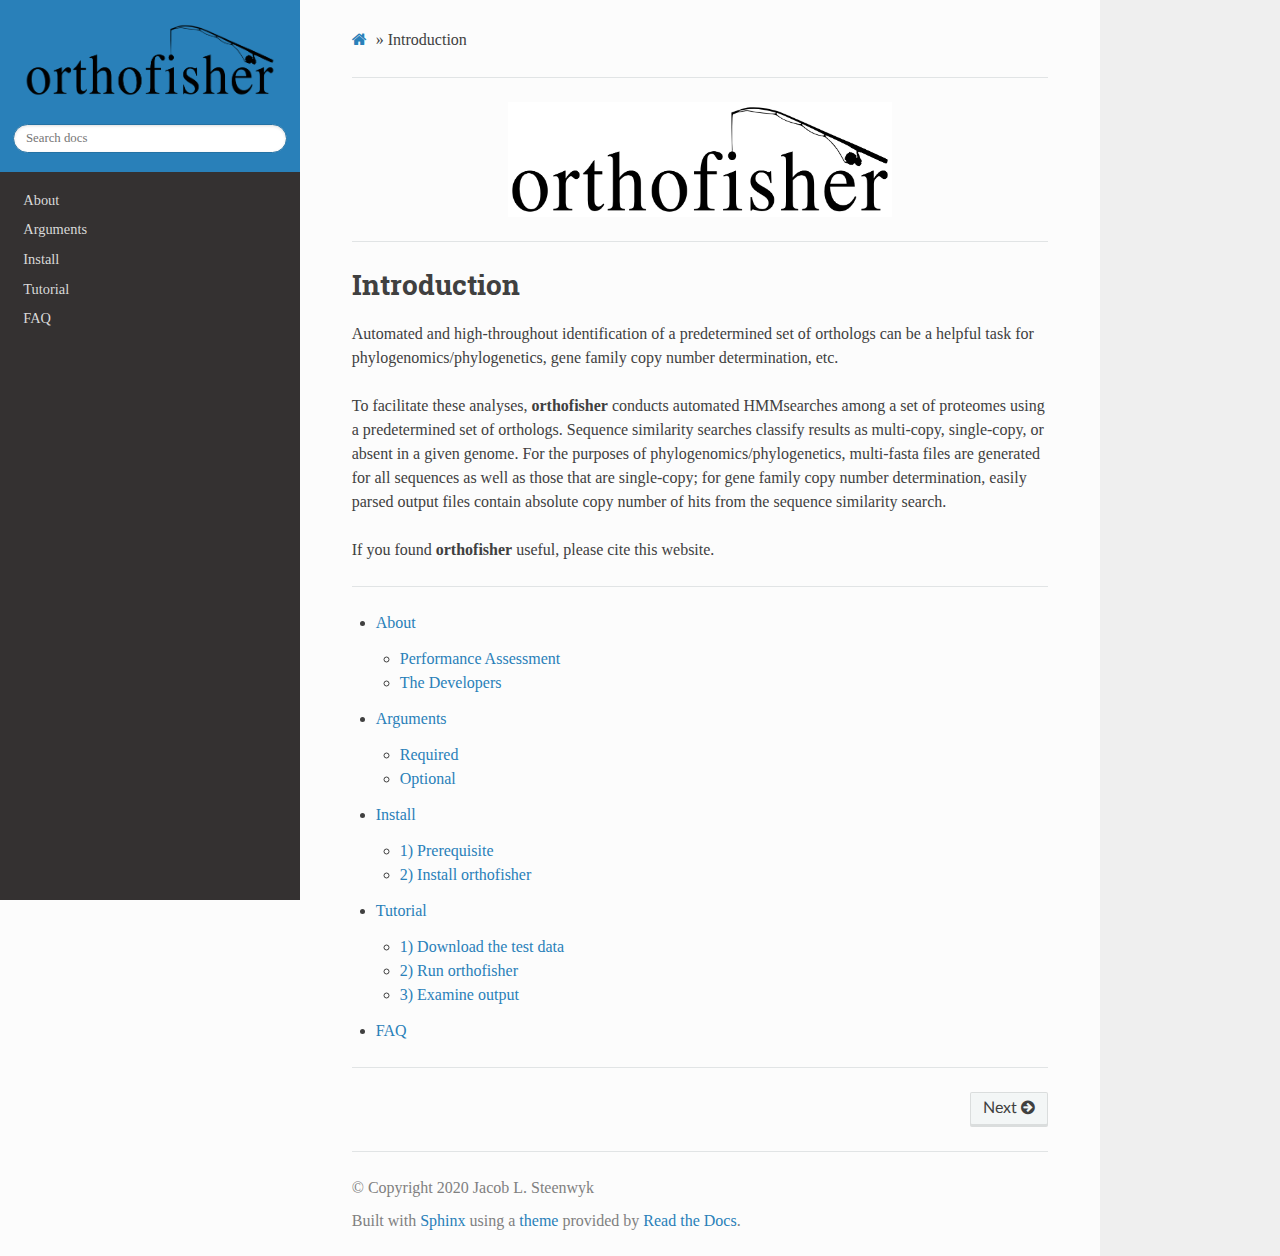
==== index.html @ 7e0d5038 "Deploying to gh-pages from  @ cb973c081938c40b922a982c9ec63180af98da94 🚀" ====
<!DOCTYPE html>
<html class="writer-html5" lang="en" >
<head>
  <meta charset="utf-8">
  
  <meta name="viewport" content="width=device-width, initial-scale=1.0">
  
  <title>Introduction &mdash; orthofisher  documentation</title>
  

  
  <link rel="stylesheet" href="_static/css/theme.css" type="text/css" />
  <link rel="stylesheet" href="_static/pygments.css" type="text/css" />
  <link rel="stylesheet" href="_static/custom.css" type="text/css" />

  
  
    <link rel="shortcut icon" href="_static/flavicon.png"/>
  
  
  

  
  <!--[if lt IE 9]>
    <script src="_static/js/html5shiv.min.js"></script>
  <![endif]-->
  
    
      <script type="text/javascript" id="documentation_options" data-url_root="./" src="_static/documentation_options.js"></script>
        <script src="_static/jquery.js"></script>
        <script src="_static/underscore.js"></script>
        <script src="_static/doctools.js"></script>
        <script src="_static/language_data.js"></script>
    
    <script type="text/javascript" src="_static/js/theme.js"></script>

    
    <link rel="index" title="Index" href="genindex.html" />
    <link rel="search" title="Search" href="search.html" />
    <link rel="next" title="About" href="about/index.html" /> 
</head>

<body class="wy-body-for-nav">

   
  <div class="wy-grid-for-nav">
    
    <nav data-toggle="wy-nav-shift" class="wy-nav-side">
      <div class="wy-side-scroll">
        <div class="wy-side-nav-search" >
          

          
            <a href="#">
          

          
            
            <img src="_static/orthofisher.png" class="logo" alt="Logo"/>
          
          </a>

          
            
            
          

          
<div role="search">
  <form id="rtd-search-form" class="wy-form" action="search.html" method="get">
    <input type="text" name="q" placeholder="Search docs" />
    <input type="hidden" name="check_keywords" value="yes" />
    <input type="hidden" name="area" value="default" />
  </form>
</div>

          
        </div>

        
        <div class="wy-menu wy-menu-vertical" data-spy="affix" role="navigation" aria-label="main navigation">
          
            
            
              
            
            
              <ul>
<li class="toctree-l1"><a class="reference internal" href="about/index.html">About</a></li>
<li class="toctree-l1"><a class="reference internal" href="arguments/index.html">Arguments</a></li>
<li class="toctree-l1"><a class="reference internal" href="install/index.html">Install</a></li>
<li class="toctree-l1"><a class="reference internal" href="tutorial/index.html">Tutorial</a></li>
<li class="toctree-l1"><a class="reference internal" href="faq/index.html">FAQ</a></li>
</ul>

            
          
        </div>
        
      </div>
    </nav>

    <section data-toggle="wy-nav-shift" class="wy-nav-content-wrap">

      
      <nav class="wy-nav-top" aria-label="top navigation">
        
          <i data-toggle="wy-nav-top" class="fa fa-bars"></i>
          <a href="#">orthofisher</a>
        
      </nav>


      <div class="wy-nav-content">
        
        <div class="rst-content">
        
          















<div role="navigation" aria-label="breadcrumbs navigation">

  <ul class="wy-breadcrumbs">
    
      <li><a href="#" class="icon icon-home"></a> &raquo;</li>
        
      <li>Introduction</li>
    
    
      <li class="wy-breadcrumbs-aside">
        
            
        
      </li>
    
  </ul>

  
  <hr/>
</div>
          <div role="main" class="document" itemscope="itemscope" itemtype="http://schema.org/Article">
           <div itemprop="articleBody">
            
  <a class="reference external image-reference" href="https://jlsteenwyk.com/orthofisher"><img alt="_images/orthofisher.jpg" class="align-center" src="_images/orthofisher.jpg" style="width: 55%;" /></a>
<hr class="docutils" />
<div class="section" id="introduction">
<h1>Introduction<a class="headerlink" href="#introduction" title="Permalink to this headline">¶</a></h1>
<p>Automated and high-throughout identification of a predetermined set of orthologs can be a helpful task
for phylogenomics/phylogenetics, gene family copy number determination, etc.</p>
<p>To facilitate these analyses, <strong>orthofisher</strong> conducts automated HMMsearches among a set of proteomes using
a predetermined set of orthologs. Sequence similarity searches classify results as multi-copy, single-copy,
or absent in a given genome. For the purposes of phylogenomics/phylogenetics, multi-fasta files are generated
for all sequences as well as those that are single-copy; for gene family copy number determination, easily
parsed output files contain absolute copy number of hits from the sequence similarity search.</p>
<p>If you found <strong>orthofisher</strong> useful, please cite this website.</p>
<hr class="docutils" />
<div class="toctree-wrapper compound">
<ul>
<li class="toctree-l1"><a class="reference internal" href="about/index.html">About</a><ul>
<li class="toctree-l2"><a class="reference internal" href="about/index.html#performance-assessment">Performance Assessment</a></li>
<li class="toctree-l2"><a class="reference internal" href="about/index.html#the-developers">The Developers</a></li>
</ul>
</li>
<li class="toctree-l1"><a class="reference internal" href="arguments/index.html">Arguments</a><ul>
<li class="toctree-l2"><a class="reference internal" href="arguments/index.html#required">Required</a></li>
<li class="toctree-l2"><a class="reference internal" href="arguments/index.html#optional">Optional</a></li>
</ul>
</li>
<li class="toctree-l1"><a class="reference internal" href="install/index.html">Install</a><ul>
<li class="toctree-l2"><a class="reference internal" href="install/index.html#prerequisite">1) Prerequisite</a></li>
<li class="toctree-l2"><a class="reference internal" href="install/index.html#install-orthofisher">2) Install orthofisher</a></li>
</ul>
</li>
<li class="toctree-l1"><a class="reference internal" href="tutorial/index.html">Tutorial</a><ul>
<li class="toctree-l2"><a class="reference internal" href="tutorial/index.html#download-the-test-data">1) Download the test data</a></li>
<li class="toctree-l2"><a class="reference internal" href="tutorial/index.html#run-orthofisher">2) Run orthofisher</a></li>
<li class="toctree-l2"><a class="reference internal" href="tutorial/index.html#examine-output">3) Examine output</a></li>
</ul>
</li>
<li class="toctree-l1"><a class="reference internal" href="faq/index.html">FAQ</a></li>
</ul>
</div>
<hr class="docutils" />
</div>


           </div>
           
          </div>
          <footer>
  
    <div class="rst-footer-buttons" role="navigation" aria-label="footer navigation">
      
        <a href="about/index.html" class="btn btn-neutral float-right" title="About" accesskey="n" rel="next">Next <span class="fa fa-arrow-circle-right"></span></a>
      
      
    </div>
  

  <hr/>

  <div role="contentinfo">
    <p>
        
        &copy; Copyright 2020 Jacob L. Steenwyk

    </p>
  </div>
    
    
    
    Built with <a href="http://sphinx-doc.org/">Sphinx</a> using a
    
    <a href="https://github.com/rtfd/sphinx_rtd_theme">theme</a>
    
    provided by <a href="https://readthedocs.org">Read the Docs</a>. 

</footer>

        </div>
      </div>

    </section>

  </div>
  

  <script type="text/javascript">
      jQuery(function () {
          SphinxRtdTheme.Navigation.enable(true);
      });
  </script>

  
  
    
    <!-- Theme Analytics -->
    <script>
    (function(i,s,o,g,r,a,m){i['GoogleAnalyticsObject']=r;i[r]=i[r]||function(){
      (i[r].q=i[r].q||[]).push(arguments)},i[r].l=1*new Date();a=s.createElement(o),
      m=s.getElementsByTagName(o)[0];a.async=1;a.src=g;m.parentNode.insertBefore(a,m)
    })(window,document,'script','https://www.google-analytics.com/analytics.js','ga');

    ga('create', 'NA', 'auto');
    ga('send', 'pageview');
    </script>

    
   

</body>
</html>
---- _static/css/theme.css ----
html{box-sizing:border-box}*,:after,:before{box-sizing:inherit}article,aside,details,figcaption,figure,footer,header,hgroup,nav,section{display:block}audio,canvas,video{display:inline-block;*display:inline;*zoom:1}[hidden],audio:not([controls]){display:none}*{-webkit-box-sizing:border-box;-moz-box-sizing:border-box;box-sizing:border-box}html{font-size:100%;-webkit-text-size-adjust:100%;-ms-text-size-adjust:100%}body{margin:0}a:active,a:hover{outline:0}abbr[title]{border-bottom:1px dotted}b,strong{font-weight:700}blockquote{margin:0}dfn{font-style:italic}ins{background:#ff9;text-decoration:none}ins,mark{color:#000}mark{background:#ff0;font-style:italic;font-weight:700}.rst-content code,.rst-content tt,code,kbd,pre,samp{font-family:monospace,serif;_font-family:courier new,monospace;font-size:1em}pre{white-space:pre}q{quotes:none}q:after,q:before{content:"";content:none}small{font-size:85%}sub,sup{font-size:75%;line-height:0;position:relative;vertical-align:baseline}sup{top:-.5em}sub{bottom:-.25em}dl,ol,ul{margin:0;padding:0;list-style:none;list-style-image:none}li{list-style:none}dd{margin:0}img{border:0;-ms-interpolation-mode:bicubic;vertical-align:middle;max-width:100%}svg:not(:root){overflow:hidden}figure,form{margin:0}label{cursor:pointer}button,input,select,textarea{font-size:100%;margin:0;vertical-align:baseline;*vertical-align:middle}button,input{line-height:normal}button,input[type=button],input[type=reset],input[type=submit]{cursor:pointer;-webkit-appearance:button;*overflow:visible}button[disabled],input[disabled]{cursor:default}input[type=search]{-webkit-appearance:textfield;-moz-box-sizing:content-box;-webkit-box-sizing:content-box;box-sizing:content-box}textarea{resize:vertical}table{border-collapse:collapse;border-spacing:0}td{vertical-align:top}.chromeframe{margin:.2em 0;background:#ccc;color:#000;padding:.2em 0}.ir{display:block;border:0;text-indent:-999em;overflow:hidden;background-color:transparent;background-repeat:no-repeat;text-align:left;direction:ltr;*line-height:0}.ir br{display:none}.hidden{display:none!important;visibility:hidden}.visuallyhidden{border:0;clip:rect(0 0 0 0);height:1px;margin:-1px;overflow:hidden;padding:0;position:absolute;width:1px}.visuallyhidden.focusable:active,.visuallyhidden.focusable:focus{clip:auto;height:auto;margin:0;overflow:visible;position:static;width:auto}.invisible{visibility:hidden}.relative{position:relative}big,small{font-size:100%}@media print{body,html,section{background:none!important}*{box-shadow:none!important;text-shadow:none!important;filter:none!important;-ms-filter:none!important}a,a:visited{text-decoration:underline}.ir a:after,a[href^="#"]:after,a[href^="javascript:"]:after{content:""}blockquote,pre{page-break-inside:avoid}thead{display:table-header-group}img,tr{page-break-inside:avoid}img{max-width:100%!important}@page{margin:.5cm}.rst-content .toctree-wrapper>p.caption,h2,h3,p{orphans:3;widows:3}.rst-content .toctree-wrapper>p.caption,h2,h3{page-break-after:avoid}}.btn,.fa:before,.icon:before,.rst-content .admonition,.rst-content .admonition-title:before,.rst-content .admonition-todo,.rst-content .attention,.rst-content .caution,.rst-content .code-block-caption .headerlink:before,.rst-content .danger,.rst-content .error,.rst-content .hint,.rst-content .important,.rst-content .note,.rst-content .seealso,.rst-content .tip,.rst-content .warning,.rst-content code.download span:first-child:before,.rst-content dl dt .headerlink:before,.rst-content h1 .headerlink:before,.rst-content h2 .headerlink:before,.rst-content h3 .headerlink:before,.rst-content h4 .headerlink:before,.rst-content h5 .headerlink:before,.rst-content h6 .headerlink:before,.rst-content p.caption .headerlink:before,.rst-content table>caption .headerlink:before,.rst-content tt.download span:first-child:before,.wy-alert,.wy-dropdown .caret:before,.wy-inline-validate.wy-inline-validate-danger .wy-input-context:before,.wy-inline-validate.wy-inline-validate-info .wy-input-context:before,.wy-inline-validate.wy-inline-validate-success .wy-input-context:before,.wy-inline-validate.wy-inline-validate-warning .wy-input-context:before,.wy-menu-vertical li.current>a,.wy-menu-vertical li.current>a span.toctree-expand:before,.wy-menu-vertical li.on a,.wy-menu-vertical li.on a span.toctree-expand:before,.wy-menu-vertical li span.toctree-expand:before,.wy-nav-top a,.wy-side-nav-search .wy-dropdown>a,.wy-side-nav-search>a,input[type=color],input[type=date],input[type=datetime-local],input[type=datetime],input[type=email],input[type=month],input[type=number],input[type=password],input[type=search],input[type=tel],input[type=text],input[type=time],input[type=url],input[type=week],select,textarea{-webkit-font-smoothing:antialiased}.clearfix{*zoom:1}.clearfix:after,.clearfix:before{display:table;content:""}.clearfix:after{clear:both}/*!
 *  Font Awesome 4.7.0 by @davegandy - http://fontawesome.io - @fontawesome
 *  License - http://fontawesome.io/license (Font: SIL OFL 1.1, CSS: MIT License)
 */@font-face{font-family:FontAwesome;src:url(fonts/fontawesome-webfont.eot?674f50d287a8c48dc19ba404d20fe713);src:url(fonts/fontawesome-webfont.eot?674f50d287a8c48dc19ba404d20fe713?#iefix&v=4.7.0) format("embedded-opentype"),url(fonts/fontawesome-webfont.woff2?af7ae505a9eed503f8b8e6982036873e) format("woff2"),url(fonts/fontawesome-webfont.woff?fee66e712a8a08eef5805a46892932ad) format("woff"),url(fonts/fontawesome-webfont.ttf?b06871f281fee6b241d60582ae9369b9) format("truetype"),url(fonts/fontawesome-webfont.svg?912ec66d7572ff821749319396470bde#fontawesomeregular) format("svg");font-weight:400;font-style:normal}.fa,.icon,.rst-content .admonition-title,.rst-content .code-block-caption .headerlink,.rst-content code.download span:first-child,.rst-content dl dt .headerlink,.rst-content h1 .headerlink,.rst-content h2 .headerlink,.rst-content h3 .headerlink,.rst-content h4 .headerlink,.rst-content h5 .headerlink,.rst-content h6 .headerlink,.rst-content p.caption .headerlink,.rst-content table>caption .headerlink,.rst-content tt.download span:first-child,.wy-menu-vertical li.current>a span.toctree-expand,.wy-menu-vertical li.on a span.toctree-expand,.wy-menu-vertical li span.toctree-expand{display:inline-block;font:normal normal normal 14px/1 FontAwesome;font-size:inherit;text-rendering:auto;-webkit-font-smoothing:antialiased;-moz-osx-font-smoothing:grayscale}.fa-lg{font-size:1.33333em;line-height:.75em;vertical-align:-15%}.fa-2x{font-size:2em}.fa-3x{font-size:3em}.fa-4x{font-size:4em}.fa-5x{font-size:5em}.fa-fw{width:1.28571em;text-align:center}.fa-ul{padding-left:0;margin-left:2.14286em;list-style-type:none}.fa-ul>li{position:relative}.fa-li{position:absolute;left:-2.14286em;width:2.14286em;top:.14286em;text-align:center}.fa-li.fa-lg{left:-1.85714em}.fa-border{padding:.2em .25em .15em;border:.08em solid #eee;border-radius:.1em}.fa-pull-left{float:left}.fa-pull-right{float:right}.fa-pull-left.icon,.fa.fa-pull-left,.rst-content .code-block-caption .fa-pull-left.headerlink,.rst-content .fa-pull-left.admonition-title,.rst-content code.download span.fa-pull-left:first-child,.rst-content dl dt .fa-pull-left.headerlink,.rst-content h1 .fa-pull-left.headerlink,.rst-content h2 .fa-pull-left.headerlink,.rst-content h3 .fa-pull-left.headerlink,.rst-content h4 .fa-pull-left.headerlink,.rst-content h5 .fa-pull-left.headerlink,.rst-content h6 .fa-pull-left.headerlink,.rst-content p.caption .fa-pull-left.headerlink,.rst-content table>caption .fa-pull-left.headerlink,.rst-content tt.download span.fa-pull-left:first-child,.wy-menu-vertical li.current>a span.fa-pull-left.toctree-expand,.wy-menu-vertical li.on a span.fa-pull-left.toctree-expand,.wy-menu-vertical li span.fa-pull-left.toctree-expand{margin-right:.3em}.fa-pull-right.icon,.fa.fa-pull-right,.rst-content .code-block-caption .fa-pull-right.headerlink,.rst-content .fa-pull-right.admonition-title,.rst-content code.download span.fa-pull-right:first-child,.rst-content dl dt .fa-pull-right.headerlink,.rst-content h1 .fa-pull-right.headerlink,.rst-content h2 .fa-pull-right.headerlink,.rst-content h3 .fa-pull-right.headerlink,.rst-content h4 .fa-pull-right.headerlink,.rst-content h5 .fa-pull-right.headerlink,.rst-content h6 .fa-pull-right.headerlink,.rst-content p.caption .fa-pull-right.headerlink,.rst-content table>caption .fa-pull-right.headerlink,.rst-content tt.download span.fa-pull-right:first-child,.wy-menu-vertical li.current>a span.fa-pull-right.toctree-expand,.wy-menu-vertical li.on a span.fa-pull-right.toctree-expand,.wy-menu-vertical li span.fa-pull-right.toctree-expand{margin-left:.3em}.pull-right{float:right}.pull-left{float:left}.fa.pull-left,.pull-left.icon,.rst-content .code-block-caption .pull-left.headerlink,.rst-content .pull-left.admonition-title,.rst-content code.download span.pull-left:first-child,.rst-content dl dt .pull-left.headerlink,.rst-content h1 .pull-left.headerlink,.rst-content h2 .pull-left.headerlink,.rst-content h3 .pull-left.headerlink,.rst-content h4 .pull-left.headerlink,.rst-content h5 .pull-left.headerlink,.rst-content h6 .pull-left.headerlink,.rst-content p.caption .pull-left.headerlink,.rst-content table>caption .pull-left.headerlink,.rst-content tt.download span.pull-left:first-child,.wy-menu-vertical li.current>a span.pull-left.toctree-expand,.wy-menu-vertical li.on a span.pull-left.toctree-expand,.wy-menu-vertical li span.pull-left.toctree-expand{margin-right:.3em}.fa.pull-right,.pull-right.icon,.rst-content .code-block-caption .pull-right.headerlink,.rst-content .pull-right.admonition-title,.rst-content code.download span.pull-right:first-child,.rst-content dl dt .pull-right.headerlink,.rst-content h1 .pull-right.headerlink,.rst-content h2 .pull-right.headerlink,.rst-content h3 .pull-right.headerlink,.rst-content h4 .pull-right.headerlink,.rst-content h5 .pull-right.headerlink,.rst-content h6 .pull-right.headerlink,.rst-content p.caption .pull-right.headerlink,.rst-content table>caption .pull-right.headerlink,.rst-content tt.download span.pull-right:first-child,.wy-menu-vertical li.current>a span.pull-right.toctree-expand,.wy-menu-vertical li.on a span.pull-right.toctree-expand,.wy-menu-vertical li span.pull-right.toctree-expand{margin-left:.3em}.fa-spin{-webkit-animation:fa-spin 2s linear infinite;animation:fa-spin 2s linear infinite}.fa-pulse{-webkit-animation:fa-spin 1s steps(8) infinite;animation:fa-spin 1s steps(8) infinite}@-webkit-keyframes fa-spin{0%{-webkit-transform:rotate(0deg);transform:rotate(0deg)}to{-webkit-transform:rotate(359deg);transform:rotate(359deg)}}@keyframes fa-spin{0%{-webkit-transform:rotate(0deg);transform:rotate(0deg)}to{-webkit-transform:rotate(359deg);transform:rotate(359deg)}}.fa-rotate-90{-ms-filter:"progid:DXImageTransform.Microsoft.BasicImage(rotation=1)";-webkit-transform:rotate(90deg);-ms-transform:rotate(90deg);transform:rotate(90deg)}.fa-rotate-180{-ms-filter:"progid:DXImageTransform.Microsoft.BasicImage(rotation=2)";-webkit-transform:rotate(180deg);-ms-transform:rotate(180deg);transform:rotate(180deg)}.fa-rotate-270{-ms-filter:"progid:DXImageTransform.Microsoft.BasicImage(rotation=3)";-webkit-transform:rotate(270deg);-ms-transform:rotate(270deg);transform:rotate(270deg)}.fa-flip-horizontal{-ms-filter:"progid:DXImageTransform.Microsoft.BasicImage(rotation=0, mirror=1)";-webkit-transform:scaleX(-1);-ms-transform:scaleX(-1);transform:scaleX(-1)}.fa-flip-vertical{-ms-filter:"progid:DXImageTransform.Microsoft.BasicImage(rotation=2, mirror=1)";-webkit-transform:scaleY(-1);-ms-transform:scaleY(-1);transform:scaleY(-1)}:root .fa-flip-horizontal,:root .fa-flip-vertical,:root .fa-rotate-90,:root .fa-rotate-180,:root .fa-rotate-270{filter:none}.fa-stack{position:relative;display:inline-block;width:2em;height:2em;line-height:2em;vertical-align:middle}.fa-stack-1x,.fa-stack-2x{position:absolute;left:0;width:100%;text-align:center}.fa-stack-1x{line-height:inherit}.fa-stack-2x{font-size:2em}.fa-inverse{color:#fff}.fa-glass:before{content:""}.fa-music:before{content:""}.fa-search:before,.icon-search:before{content:""}.fa-envelope-o:before{content:""}.fa-heart:before{content:""}.fa-star:before{content:""}.fa-star-o:before{content:""}.fa-user:before{content:""}.fa-film:before{content:""}.fa-th-large:before{content:""}.fa-th:before{content:""}.fa-th-list:before{content:""}.fa-check:before{content:""}.fa-close:before,.fa-remove:before,.fa-times:before{content:""}.fa-search-plus:before{content:""}.fa-search-minus:before{content:""}.fa-power-off:before{content:""}.fa-signal:before{content:""}.fa-cog:before,.fa-gear:before{content:""}.fa-trash-o:before{content:""}.fa-home:before,.icon-home:before{content:""}.fa-file-o:before{content:""}.fa-clock-o:before{content:""}.fa-road:before{content:""}.fa-download:before,.rst-content code.download span:first-child:before,.rst-content tt.download span:first-child:before{content:""}.fa-arrow-circle-o-down:before{content:""}.fa-arrow-circle-o-up:before{content:""}.fa-inbox:before{content:""}.fa-play-circle-o:before{content:""}.fa-repeat:before,.fa-rotate-right:before{content:""}.fa-refresh:before{content:""}.fa-list-alt:before{content:""}.fa-lock:before{content:""}.fa-flag:before{content:""}.fa-headphones:before{content:""}.fa-volume-off:before{content:""}.fa-volume-down:before{content:""}.fa-volume-up:before{content:""}.fa-qrcode:before{content:""}.fa-barcode:before{content:""}.fa-tag:before{content:""}.fa-tags:before{content:""}.fa-book:before,.icon-book:before{content:""}.fa-bookmark:before{content:""}.fa-print:before{content:""}.fa-camera:before{content:""}.fa-font:before{content:""}.fa-bold:before{content:""}.fa-italic:before{content:""}.fa-text-height:before{content:""}.fa-text-width:before{content:""}.fa-align-left:before{content:""}.fa-align-center:before{content:""}.fa-align-right:before{content:""}.fa-align-justify:before{content:""}.fa-list:before{content:""}.fa-dedent:before,.fa-outdent:before{content:""}.fa-indent:before{content:""}.fa-video-camera:before{content:""}.fa-image:before,.fa-photo:before,.fa-picture-o:before{content:""}.fa-pencil:before{content:""}.fa-map-marker:before{content:""}.fa-adjust:before{content:""}.fa-tint:before{content:""}.fa-edit:before,.fa-pencil-square-o:before{content:""}.fa-share-square-o:before{content:""}.fa-check-square-o:before{content:""}.fa-arrows:before{content:""}.fa-step-backward:before{content:""}.fa-fast-backward:before{content:""}.fa-backward:before{content:""}.fa-play:before{content:""}.fa-pause:before{content:""}.fa-stop:before{content:""}.fa-forward:before{content:""}.fa-fast-forward:before{content:""}.fa-step-forward:before{content:""}.fa-eject:before{content:""}.fa-chevron-left:before{content:""}.fa-chevron-right:before{content:""}.fa-plus-circle:before{content:""}.fa-minus-circle:before{content:""}.fa-times-circle:before,.wy-inline-validate.wy-inline-validate-danger .wy-input-context:before{content:""}.fa-check-circle:before,.wy-inline-validate.wy-inline-validate-success .wy-input-context:before{content:""}.fa-question-circle:before{content:""}.fa-info-circle:before{content:""}.fa-crosshairs:before{content:""}.fa-times-circle-o:before{content:""}.fa-check-circle-o:before{content:""}.fa-ban:before{content:""}.fa-arrow-left:before{content:""}.fa-arrow-right:before{content:""}.fa-arrow-up:before{content:""}.fa-arrow-down:before{content:""}.fa-mail-forward:before,.fa-share:before{content:""}.fa-expand:before{content:""}.fa-compress:before{content:""}.fa-plus:before{content:""}.fa-minus:before{content:""}.fa-asterisk:before{content:""}.fa-exclamation-circle:before,.rst-content .admonition-title:before,.wy-inline-validate.wy-inline-validate-info .wy-input-context:before,.wy-inline-validate.wy-inline-validate-warning .wy-input-context:before{content:""}.fa-gift:before{content:""}.fa-leaf:before{content:""}.fa-fire:before,.icon-fire:before{content:""}.fa-eye:before{content:""}.fa-eye-slash:before{content:""}.fa-exclamation-triangle:before,.fa-warning:before{content:""}.fa-plane:before{content:""}.fa-calendar:before{content:""}.fa-random:before{content:""}.fa-comment:before{content:""}.fa-magnet:before{content:""}.fa-chevron-up:before{content:""}.fa-chevron-down:before{content:""}.fa-retweet:before{content:""}.fa-shopping-cart:before{content:""}.fa-folder:before{content:""}.fa-folder-open:before{content:""}.fa-arrows-v:before{content:""}.fa-arrows-h:before{content:""}.fa-bar-chart-o:before,.fa-bar-chart:before{content:""}.fa-twitter-square:before{content:""}.fa-facebook-square:before{content:""}.fa-camera-retro:before{content:""}.fa-key:before{content:""}.fa-cogs:before,.fa-gears:before{content:""}.fa-comments:before{content:""}.fa-thumbs-o-up:before{content:""}.fa-thumbs-o-down:before{content:""}.fa-star-half:before{content:""}.fa-heart-o:before{content:""}.fa-sign-out:before{content:""}.fa-linkedin-square:before{content:""}.fa-thumb-tack:before{content:""}.fa-external-link:before{content:""}.fa-sign-in:before{content:""}.fa-trophy:before{content:""}.fa-github-square:before{content:""}.fa-upload:before{content:""}.fa-lemon-o:before{content:""}.fa-phone:before{content:""}.fa-square-o:before{content:""}.fa-bookmark-o:before{content:""}.fa-phone-square:before{content:""}.fa-twitter:before{content:""}.fa-facebook-f:before,.fa-facebook:before{content:""}.fa-github:before,.icon-github:before{content:""}.fa-unlock:before{content:""}.fa-credit-card:before{content:""}.fa-feed:before,.fa-rss:before{content:""}.fa-hdd-o:before{content:""}.fa-bullhorn:before{content:""}.fa-bell:before{content:""}.fa-certificate:before{content:""}.fa-hand-o-right:before{content:""}.fa-hand-o-left:before{content:""}.fa-hand-o-up:before{content:""}.fa-hand-o-down:before{content:""}.fa-arrow-circle-left:before,.icon-circle-arrow-left:before{content:""}.fa-arrow-circle-right:before,.icon-circle-arrow-right:before{content:""}.fa-arrow-circle-up:before{content:""}.fa-arrow-circle-down:before{content:""}.fa-globe:before{content:""}.fa-wrench:before{content:""}.fa-tasks:before{content:""}.fa-filter:before{content:""}.fa-briefcase:before{content:""}.fa-arrows-alt:before{content:""}.fa-group:before,.fa-users:before{content:""}.fa-chain:before,.fa-link:before,.icon-link:before{content:""}.fa-cloud:before{content:""}.fa-flask:before{content:""}.fa-cut:before,.fa-scissors:before{content:""}.fa-copy:before,.fa-files-o:before{content:""}.fa-paperclip:before{content:""}.fa-floppy-o:before,.fa-save:before{content:""}.fa-square:before{content:""}.fa-bars:before,.fa-navicon:before,.fa-reorder:before{content:""}.fa-list-ul:before{content:""}.fa-list-ol:before{content:""}.fa-strikethrough:before{content:""}.fa-underline:before{content:""}.fa-table:before{content:""}.fa-magic:before{content:""}.fa-truck:before{content:""}.fa-pinterest:before{content:""}.fa-pinterest-square:before{content:""}.fa-google-plus-square:before{content:""}.fa-google-plus:before{content:""}.fa-money:before{content:""}.fa-caret-down:before,.icon-caret-down:before,.wy-dropdown .caret:before{content:""}.fa-caret-up:before{content:""}.fa-caret-left:before{content:""}.fa-caret-right:before{content:""}.fa-columns:before{content:""}.fa-sort:before,.fa-unsorted:before{content:""}.fa-sort-desc:before,.fa-sort-down:before{content:""}.fa-sort-asc:before,.fa-sort-up:before{content:""}.fa-envelope:before{content:""}.fa-linkedin:before{content:""}.fa-rotate-left:before,.fa-undo:before{content:""}.fa-gavel:before,.fa-legal:before{content:""}.fa-dashboard:before,.fa-tachometer:before{content:""}.fa-comment-o:before{content:""}.fa-comments-o:before{content:""}.fa-bolt:before,.fa-flash:before{content:""}.fa-sitemap:before{content:""}.fa-umbrella:before{content:""}.fa-clipboard:before,.fa-paste:before{content:""}.fa-lightbulb-o:before{content:""}.fa-exchange:before{content:""}.fa-cloud-download:before{content:""}.fa-cloud-upload:before{content:""}.fa-user-md:before{content:""}.fa-stethoscope:before{content:""}.fa-suitcase:before{content:""}.fa-bell-o:before{content:""}.fa-coffee:before{content:""}.fa-cutlery:before{content:""}.fa-file-text-o:before{content:""}.fa-building-o:before{content:""}.fa-hospital-o:before{content:""}.fa-ambulance:before{content:""}.fa-medkit:before{content:""}.fa-fighter-jet:before{content:""}.fa-beer:before{content:""}.fa-h-square:before{content:""}.fa-plus-square:before{content:""}.fa-angle-double-left:before{content:""}.fa-angle-double-right:before{content:""}.fa-angle-double-up:before{content:""}.fa-angle-double-down:before{content:""}.fa-angle-left:before{content:""}.fa-angle-right:before{content:""}.fa-angle-up:before{content:""}.fa-angle-down:before{content:""}.fa-desktop:before{content:""}.fa-laptop:before{content:""}.fa-tablet:before{content:""}.fa-mobile-phone:before,.fa-mobile:before{content:""}.fa-circle-o:before{content:""}.fa-quote-left:before{content:""}.fa-quote-right:before{content:""}.fa-spinner:before{content:""}.fa-circle:before{content:""}.fa-mail-reply:before,.fa-reply:before{content:""}.fa-github-alt:before{content:""}.fa-folder-o:before{content:""}.fa-folder-open-o:before{content:""}.fa-smile-o:before{content:""}.fa-frown-o:before{content:""}.fa-meh-o:before{content:""}.fa-gamepad:before{content:""}.fa-keyboard-o:before{content:""}.fa-flag-o:before{content:""}.fa-flag-checkered:before{content:""}.fa-terminal:before{content:""}.fa-code:before{content:""}.fa-mail-reply-all:before,.fa-reply-all:before{content:""}.fa-star-half-empty:before,.fa-star-half-full:before,.fa-star-half-o:before{content:""}.fa-location-arrow:before{content:""}.fa-crop:before{content:""}.fa-code-fork:before{content:""}.fa-chain-broken:before,.fa-unlink:before{content:""}.fa-question:before{content:""}.fa-info:before{content:""}.fa-exclamation:before{content:""}.fa-superscript:before{content:""}.fa-subscript:before{content:""}.fa-eraser:before{content:""}.fa-puzzle-piece:before{content:""}.fa-microphone:before{content:""}.fa-microphone-slash:before{content:""}.fa-shield:before{content:""}.fa-calendar-o:before{content:""}.fa-fire-extinguisher:before{content:""}.fa-rocket:before{content:""}.fa-maxcdn:before{content:""}.fa-chevron-circle-left:before{content:""}.fa-chevron-circle-right:before{content:""}.fa-chevron-circle-up:before{content:""}.fa-chevron-circle-down:before{content:""}.fa-html5:before{content:""}.fa-css3:before{content:""}.fa-anchor:before{content:""}.fa-unlock-alt:before{content:""}.fa-bullseye:before{content:""}.fa-ellipsis-h:before{content:""}.fa-ellipsis-v:before{content:""}.fa-rss-square:before{content:""}.fa-play-circle:before{content:""}.fa-ticket:before{content:""}.fa-minus-square:before{content:""}.fa-minus-square-o:before,.wy-menu-vertical li.current>a span.toctree-expand:before,.wy-menu-vertical li.on a span.toctree-expand:before{content:""}.fa-level-up:before{content:""}.fa-level-down:before{content:""}.fa-check-square:before{content:""}.fa-pencil-square:before{content:""}.fa-external-link-square:before{content:""}.fa-share-square:before{content:""}.fa-compass:before{content:""}.fa-caret-square-o-down:before,.fa-toggle-down:before{content:""}.fa-caret-square-o-up:before,.fa-toggle-up:before{content:""}.fa-caret-square-o-right:before,.fa-toggle-right:before{content:""}.fa-eur:before,.fa-euro:before{content:""}.fa-gbp:before{content:""}.fa-dollar:before,.fa-usd:before{content:""}.fa-inr:before,.fa-rupee:before{content:""}.fa-cny:before,.fa-jpy:before,.fa-rmb:before,.fa-yen:before{content:""}.fa-rouble:before,.fa-rub:before,.fa-ruble:before{content:""}.fa-krw:before,.fa-won:before{content:""}.fa-bitcoin:before,.fa-btc:before{content:""}.fa-file:before{content:""}.fa-file-text:before{content:""}.fa-sort-alpha-asc:before{content:""}.fa-sort-alpha-desc:before{content:""}.fa-sort-amount-asc:before{content:""}.fa-sort-amount-desc:before{content:""}.fa-sort-numeric-asc:before{content:""}.fa-sort-numeric-desc:before{content:""}.fa-thumbs-up:before{content:""}.fa-thumbs-down:before{content:""}.fa-youtube-square:before{content:""}.fa-youtube:before{content:""}.fa-xing:before{content:""}.fa-xing-square:before{content:""}.fa-youtube-play:before{content:""}.fa-dropbox:before{content:""}.fa-stack-overflow:before{content:""}.fa-instagram:before{content:""}.fa-flickr:before{content:""}.fa-adn:before{content:""}.fa-bitbucket:before,.icon-bitbucket:before{content:""}.fa-bitbucket-square:before{content:""}.fa-tumblr:before{content:""}.fa-tumblr-square:before{content:""}.fa-long-arrow-down:before{content:""}.fa-long-arrow-up:before{content:""}.fa-long-arrow-left:before{content:""}.fa-long-arrow-right:before{content:""}.fa-apple:before{content:""}.fa-windows:before{content:""}.fa-android:before{content:""}.fa-linux:before{content:""}.fa-dribbble:before{content:""}.fa-skype:before{content:""}.fa-foursquare:before{content:""}.fa-trello:before{content:""}.fa-female:before{content:""}.fa-male:before{content:""}.fa-gittip:before,.fa-gratipay:before{content:""}.fa-sun-o:before{content:""}.fa-moon-o:before{content:""}.fa-archive:before{content:""}.fa-bug:before{content:""}.fa-vk:before{content:""}.fa-weibo:before{content:""}.fa-renren:before{content:""}.fa-pagelines:before{content:""}.fa-stack-exchange:before{content:""}.fa-arrow-circle-o-right:before{content:""}.fa-arrow-circle-o-left:before{content:""}.fa-caret-square-o-left:before,.fa-toggle-left:before{content:""}.fa-dot-circle-o:before{content:""}.fa-wheelchair:before{content:""}.fa-vimeo-square:before{content:""}.fa-try:before,.fa-turkish-lira:before{content:""}.fa-plus-square-o:before,.wy-menu-vertical li span.toctree-expand:before{content:""}.fa-space-shuttle:before{content:""}.fa-slack:before{content:""}.fa-envelope-square:before{content:""}.fa-wordpress:before{content:""}.fa-openid:before{content:""}.fa-bank:before,.fa-institution:before,.fa-university:before{content:""}.fa-graduation-cap:before,.fa-mortar-board:before{content:""}.fa-yahoo:before{content:""}.fa-google:before{content:""}.fa-reddit:before{content:""}.fa-reddit-square:before{content:""}.fa-stumbleupon-circle:before{content:""}.fa-stumbleupon:before{content:""}.fa-delicious:before{content:""}.fa-digg:before{content:""}.fa-pied-piper-pp:before{content:""}.fa-pied-piper-alt:before{content:""}.fa-drupal:before{content:""}.fa-joomla:before{content:""}.fa-language:before{content:""}.fa-fax:before{content:""}.fa-building:before{content:""}.fa-child:before{content:""}.fa-paw:before{content:""}.fa-spoon:before{content:""}.fa-cube:before{content:""}.fa-cubes:before{content:""}.fa-behance:before{content:""}.fa-behance-square:before{content:""}.fa-steam:before{content:""}.fa-steam-square:before{content:""}.fa-recycle:before{content:""}.fa-automobile:before,.fa-car:before{content:""}.fa-cab:before,.fa-taxi:before{content:""}.fa-tree:before{content:""}.fa-spotify:before{content:""}.fa-deviantart:before{content:""}.fa-soundcloud:before{content:""}.fa-database:before{content:""}.fa-file-pdf-o:before{content:""}.fa-file-word-o:before{content:""}.fa-file-excel-o:before{content:""}.fa-file-powerpoint-o:before{content:""}.fa-file-image-o:before,.fa-file-photo-o:before,.fa-file-picture-o:before{content:""}.fa-file-archive-o:before,.fa-file-zip-o:before{content:""}.fa-file-audio-o:before,.fa-file-sound-o:before{content:""}.fa-file-movie-o:before,.fa-file-video-o:before{content:""}.fa-file-code-o:before{content:""}.fa-vine:before{content:""}.fa-codepen:before{content:""}.fa-jsfiddle:before{content:""}.fa-life-bouy:before,.fa-life-buoy:before,.fa-life-ring:before,.fa-life-saver:before,.fa-support:before{content:""}.fa-circle-o-notch:before{content:""}.fa-ra:before,.fa-rebel:before,.fa-resistance:before{content:""}.fa-empire:before,.fa-ge:before{content:""}.fa-git-square:before{content:""}.fa-git:before{content:""}.fa-hacker-news:before,.fa-y-combinator-square:before,.fa-yc-square:before{content:""}.fa-tencent-weibo:before{content:""}.fa-qq:before{content:""}.fa-wechat:before,.fa-weixin:before{content:""}.fa-paper-plane:before,.fa-send:before{content:""}.fa-paper-plane-o:before,.fa-send-o:before{content:""}.fa-history:before{content:""}.fa-circle-thin:before{content:""}.fa-header:before{content:""}.fa-paragraph:before{content:""}.fa-sliders:before{content:""}.fa-share-alt:before{content:""}.fa-share-alt-square:before{content:""}.fa-bomb:before{content:""}.fa-futbol-o:before,.fa-soccer-ball-o:before{content:""}.fa-tty:before{content:""}.fa-binoculars:before{content:""}.fa-plug:before{content:""}.fa-slideshare:before{content:""}.fa-twitch:before{content:""}.fa-yelp:before{content:""}.fa-newspaper-o:before{content:""}.fa-wifi:before{content:""}.fa-calculator:before{content:""}.fa-paypal:before{content:""}.fa-google-wallet:before{content:""}.fa-cc-visa:before{content:""}.fa-cc-mastercard:before{content:""}.fa-cc-discover:before{content:""}.fa-cc-amex:before{content:""}.fa-cc-paypal:before{content:""}.fa-cc-stripe:before{content:""}.fa-bell-slash:before{content:""}.fa-bell-slash-o:before{content:""}.fa-trash:before{content:""}.fa-copyright:before{content:""}.fa-at:before{content:""}.fa-eyedropper:before{content:""}.fa-paint-brush:before{content:""}.fa-birthday-cake:before{content:""}.fa-area-chart:before{content:""}.fa-pie-chart:before{content:""}.fa-line-chart:before{content:""}.fa-lastfm:before{content:""}.fa-lastfm-square:before{content:""}.fa-toggle-off:before{content:""}.fa-toggle-on:before{content:""}.fa-bicycle:before{content:""}.fa-bus:before{content:""}.fa-ioxhost:before{content:""}.fa-angellist:before{content:""}.fa-cc:before{content:""}.fa-ils:before,.fa-shekel:before,.fa-sheqel:before{content:""}.fa-meanpath:before{content:""}.fa-buysellads:before{content:""}.fa-connectdevelop:before{content:""}.fa-dashcube:before{content:""}.fa-forumbee:before{content:""}.fa-leanpub:before{content:""}.fa-sellsy:before{content:""}.fa-shirtsinbulk:before{content:""}.fa-simplybuilt:before{content:""}.fa-skyatlas:before{content:""}.fa-cart-plus:before{content:""}.fa-cart-arrow-down:before{content:""}.fa-diamond:before{content:""}.fa-ship:before{content:""}.fa-user-secret:before{content:""}.fa-motorcycle:before{content:""}.fa-street-view:before{content:""}.fa-heartbeat:before{content:""}.fa-venus:before{content:""}.fa-mars:before{content:""}.fa-mercury:before{content:""}.fa-intersex:before,.fa-transgender:before{content:""}.fa-transgender-alt:before{content:""}.fa-venus-double:before{content:""}.fa-mars-double:before{content:""}.fa-venus-mars:before{content:""}.fa-mars-stroke:before{content:""}.fa-mars-stroke-v:before{content:""}.fa-mars-stroke-h:before{content:""}.fa-neuter:before{content:""}.fa-genderless:before{content:""}.fa-facebook-official:before{content:""}.fa-pinterest-p:before{content:""}.fa-whatsapp:before{content:""}.fa-server:before{content:""}.fa-user-plus:before{content:""}.fa-user-times:before{content:""}.fa-bed:before,.fa-hotel:before{content:""}.fa-viacoin:before{content:""}.fa-train:before{content:""}.fa-subway:before{content:""}.fa-medium:before{content:""}.fa-y-combinator:before,.fa-yc:before{content:""}.fa-optin-monster:before{content:""}.fa-opencart:before{content:""}.fa-expeditedssl:before{content:""}.fa-battery-4:before,.fa-battery-full:before,.fa-battery:before{content:""}.fa-battery-3:before,.fa-battery-three-quarters:before{content:""}.fa-battery-2:before,.fa-battery-half:before{content:""}.fa-battery-1:before,.fa-battery-quarter:before{content:""}.fa-battery-0:before,.fa-battery-empty:before{content:""}.fa-mouse-pointer:before{content:""}.fa-i-cursor:before{content:""}.fa-object-group:before{content:""}.fa-object-ungroup:before{content:""}.fa-sticky-note:before{content:""}.fa-sticky-note-o:before{content:""}.fa-cc-jcb:before{content:""}.fa-cc-diners-club:before{content:""}.fa-clone:before{content:""}.fa-balance-scale:before{content:""}.fa-hourglass-o:before{content:""}.fa-hourglass-1:before,.fa-hourglass-start:before{content:""}.fa-hourglass-2:before,.fa-hourglass-half:before{content:""}.fa-hourglass-3:before,.fa-hourglass-end:before{content:""}.fa-hourglass:before{content:""}.fa-hand-grab-o:before,.fa-hand-rock-o:before{content:""}.fa-hand-paper-o:before,.fa-hand-stop-o:before{content:""}.fa-hand-scissors-o:before{content:""}.fa-hand-lizard-o:before{content:""}.fa-hand-spock-o:before{content:""}.fa-hand-pointer-o:before{content:""}.fa-hand-peace-o:before{content:""}.fa-trademark:before{content:""}.fa-registered:before{content:""}.fa-creative-commons:before{content:""}.fa-gg:before{content:""}.fa-gg-circle:before{content:""}.fa-tripadvisor:before{content:""}.fa-odnoklassniki:before{content:""}.fa-odnoklassniki-square:before{content:""}.fa-get-pocket:before{content:""}.fa-wikipedia-w:before{content:""}.fa-safari:before{content:""}.fa-chrome:before{content:""}.fa-firefox:before{content:""}.fa-opera:before{content:""}.fa-internet-explorer:before{content:""}.fa-television:before,.fa-tv:before{content:""}.fa-contao:before{content:""}.fa-500px:before{content:""}.fa-amazon:before{content:""}.fa-calendar-plus-o:before{content:""}.fa-calendar-minus-o:before{content:""}.fa-calendar-times-o:before{content:""}.fa-calendar-check-o:before{content:""}.fa-industry:before{content:""}.fa-map-pin:before{content:""}.fa-map-signs:before{content:""}.fa-map-o:before{content:""}.fa-map:before{content:""}.fa-commenting:before{content:""}.fa-commenting-o:before{content:""}.fa-houzz:before{content:""}.fa-vimeo:before{content:""}.fa-black-tie:before{content:""}.fa-fonticons:before{content:""}.fa-reddit-alien:before{content:""}.fa-edge:before{content:""}.fa-credit-card-alt:before{content:""}.fa-codiepie:before{content:""}.fa-modx:before{content:""}.fa-fort-awesome:before{content:""}.fa-usb:before{content:""}.fa-product-hunt:before{content:""}.fa-mixcloud:before{content:""}.fa-scribd:before{content:""}.fa-pause-circle:before{content:""}.fa-pause-circle-o:before{content:""}.fa-stop-circle:before{content:""}.fa-stop-circle-o:before{content:""}.fa-shopping-bag:before{content:""}.fa-shopping-basket:before{content:""}.fa-hashtag:before{content:""}.fa-bluetooth:before{content:""}.fa-bluetooth-b:before{content:""}.fa-percent:before{content:""}.fa-gitlab:before,.icon-gitlab:before{content:""}.fa-wpbeginner:before{content:""}.fa-wpforms:before{content:""}.fa-envira:before{content:""}.fa-universal-access:before{content:""}.fa-wheelchair-alt:before{content:""}.fa-question-circle-o:before{content:""}.fa-blind:before{content:""}.fa-audio-description:before{content:""}.fa-volume-control-phone:before{content:""}.fa-braille:before{content:""}.fa-assistive-listening-systems:before{content:""}.fa-american-sign-language-interpreting:before,.fa-asl-interpreting:before{content:""}.fa-deaf:before,.fa-deafness:before,.fa-hard-of-hearing:before{content:""}.fa-glide:before{content:""}.fa-glide-g:before{content:""}.fa-sign-language:before,.fa-signing:before{content:""}.fa-low-vision:before{content:""}.fa-viadeo:before{content:""}.fa-viadeo-square:before{content:""}.fa-snapchat:before{content:""}.fa-snapchat-ghost:before{content:""}.fa-snapchat-square:before{content:""}.fa-pied-piper:before{content:""}.fa-first-order:before{content:""}.fa-yoast:before{content:""}.fa-themeisle:before{content:""}.fa-google-plus-circle:before,.fa-google-plus-official:before{content:""}.fa-fa:before,.fa-font-awesome:before{content:""}.fa-handshake-o:before{content:""}.fa-envelope-open:before{content:""}.fa-envelope-open-o:before{content:""}.fa-linode:before{content:""}.fa-address-book:before{content:""}.fa-address-book-o:before{content:""}.fa-address-card:before,.fa-vcard:before{content:""}.fa-address-card-o:before,.fa-vcard-o:before{content:""}.fa-user-circle:before{content:""}.fa-user-circle-o:before{content:""}.fa-user-o:before{content:""}.fa-id-badge:before{content:""}.fa-drivers-license:before,.fa-id-card:before{content:""}.fa-drivers-license-o:before,.fa-id-card-o:before{content:""}.fa-quora:before{content:""}.fa-free-code-camp:before{content:""}.fa-telegram:before{content:""}.fa-thermometer-4:before,.fa-thermometer-full:before,.fa-thermometer:before{content:""}.fa-thermometer-3:before,.fa-thermometer-three-quarters:before{content:""}.fa-thermometer-2:before,.fa-thermometer-half:before{content:""}.fa-thermometer-1:before,.fa-thermometer-quarter:before{content:""}.fa-thermometer-0:before,.fa-thermometer-empty:before{content:""}.fa-shower:before{content:""}.fa-bath:before,.fa-bathtub:before,.fa-s15:before{content:""}.fa-podcast:before{content:""}.fa-window-maximize:before{content:""}.fa-window-minimize:before{content:""}.fa-window-restore:before{content:""}.fa-times-rectangle:before,.fa-window-close:before{content:""}.fa-times-rectangle-o:before,.fa-window-close-o:before{content:""}.fa-bandcamp:before{content:""}.fa-grav:before{content:""}.fa-etsy:before{content:""}.fa-imdb:before{content:""}.fa-ravelry:before{content:""}.fa-eercast:before{content:""}.fa-microchip:before{content:""}.fa-snowflake-o:before{content:""}.fa-superpowers:before{content:""}.fa-wpexplorer:before{content:""}.fa-meetup:before{content:""}.sr-only{position:absolute;width:1px;height:1px;padding:0;margin:-1px;overflow:hidden;clip:rect(0,0,0,0);border:0}.sr-only-focusable:active,.sr-only-focusable:focus{position:static;width:auto;height:auto;margin:0;overflow:visible;clip:auto}.fa,.icon,.rst-content .admonition-title,.rst-content .code-block-caption .headerlink,.rst-content code.download span:first-child,.rst-content dl dt .headerlink,.rst-content h1 .headerlink,.rst-content h2 .headerlink,.rst-content h3 .headerlink,.rst-content h4 .headerlink,.rst-content h5 .headerlink,.rst-content h6 .headerlink,.rst-content p.caption .headerlink,.rst-content table>caption .headerlink,.rst-content tt.download span:first-child,.wy-dropdown .caret,.wy-inline-validate.wy-inline-validate-danger .wy-input-context,.wy-inline-validate.wy-inline-validate-info .wy-input-context,.wy-inline-validate.wy-inline-validate-success .wy-input-context,.wy-inline-validate.wy-inline-validate-warning .wy-input-context,.wy-menu-vertical li.current>a span.toctree-expand,.wy-menu-vertical li.on a span.toctree-expand,.wy-menu-vertical li span.toctree-expand{font-family:inherit}.fa:before,.icon:before,.rst-content .admonition-title:before,.rst-content .code-block-caption .headerlink:before,.rst-content code.download span:first-child:before,.rst-content dl dt .headerlink:before,.rst-content h1 .headerlink:before,.rst-content h2 .headerlink:before,.rst-content h3 .headerlink:before,.rst-content h4 .headerlink:before,.rst-content h5 .headerlink:before,.rst-content h6 .headerlink:before,.rst-content p.caption .headerlink:before,.rst-content table>caption .headerlink:before,.rst-content tt.download span:first-child:before,.wy-dropdown .caret:before,.wy-inline-validate.wy-inline-validate-danger .wy-input-context:before,.wy-inline-validate.wy-inline-validate-info .wy-input-context:before,.wy-inline-validate.wy-inline-validate-success .wy-input-context:before,.wy-inline-validate.wy-inline-validate-warning .wy-input-context:before,.wy-menu-vertical li.current>a span.toctree-expand:before,.wy-menu-vertical li.on a span.toctree-expand:before,.wy-menu-vertical li span.toctree-expand:before{font-family:FontAwesome;display:inline-block;font-style:normal;font-weight:400;line-height:1;text-decoration:inherit}.rst-content .code-block-caption a .headerlink,.rst-content a .admonition-title,.rst-content code.download a span:first-child,.rst-content dl dt a .headerlink,.rst-content h1 a .headerlink,.rst-content h2 a .headerlink,.rst-content h3 a .headerlink,.rst-content h4 a .headerlink,.rst-content h5 a .headerlink,.rst-content h6 a .headerlink,.rst-content p.caption a .headerlink,.rst-content table>caption a .headerlink,.rst-content tt.download a span:first-child,.wy-menu-vertical li.current>a span.toctree-expand,.wy-menu-vertical li.on a span.toctree-expand,.wy-menu-vertical li a span.toctree-expand,a .fa,a .icon,a .rst-content .admonition-title,a .rst-content .code-block-caption .headerlink,a .rst-content code.download span:first-child,a .rst-content dl dt .headerlink,a .rst-content h1 .headerlink,a .rst-content h2 .headerlink,a .rst-content h3 .headerlink,a .rst-content h4 .headerlink,a .rst-content h5 .headerlink,a .rst-content h6 .headerlink,a .rst-content p.caption .headerlink,a .rst-content table>caption .headerlink,a .rst-content tt.download span:first-child,a .wy-menu-vertical li span.toctree-expand{display:inline-block;text-decoration:inherit}.btn .fa,.btn .icon,.btn .rst-content .admonition-title,.btn .rst-content .code-block-caption .headerlink,.btn .rst-content code.download span:first-child,.btn .rst-content dl dt .headerlink,.btn .rst-content h1 .headerlink,.btn .rst-content h2 .headerlink,.btn .rst-content h3 .headerlink,.btn .rst-content h4 .headerlink,.btn .rst-content h5 .headerlink,.btn .rst-content h6 .headerlink,.btn .rst-content p.caption .headerlink,.btn .rst-content table>caption .headerlink,.btn .rst-content tt.download span:first-child,.btn .wy-menu-vertical li.current>a span.toctree-expand,.btn .wy-menu-vertical li.on a span.toctree-expand,.btn .wy-menu-vertical li span.toctree-expand,.nav .fa,.nav .icon,.nav .rst-content .admonition-title,.nav .rst-content .code-block-caption .headerlink,.nav .rst-content code.download span:first-child,.nav .rst-content dl dt .headerlink,.nav .rst-content h1 .headerlink,.nav .rst-content h2 .headerlink,.nav .rst-content h3 .headerlink,.nav .rst-content h4 .headerlink,.nav .rst-content h5 .headerlink,.nav .rst-content h6 .headerlink,.nav .rst-content p.caption .headerlink,.nav .rst-content table>caption .headerlink,.nav .rst-content tt.download span:first-child,.nav .wy-menu-vertical li.current>a span.toctree-expand,.nav .wy-menu-vertical li.on a span.toctree-expand,.nav .wy-menu-vertical li span.toctree-expand,.rst-content .btn .admonition-title,.rst-content .code-block-caption .btn .headerlink,.rst-content .code-block-caption .nav .headerlink,.rst-content .nav .admonition-title,.rst-content code.download .btn span:first-child,.rst-content code.download .nav span:first-child,.rst-content dl dt .btn .headerlink,.rst-content dl dt .nav .headerlink,.rst-content h1 .btn .headerlink,.rst-content h1 .nav .headerlink,.rst-content h2 .btn .headerlink,.rst-content h2 .nav .headerlink,.rst-content h3 .btn .headerlink,.rst-content h3 .nav .headerlink,.rst-content h4 .btn .headerlink,.rst-content h4 .nav .headerlink,.rst-content h5 .btn .headerlink,.rst-content h5 .nav .headerlink,.rst-content h6 .btn .headerlink,.rst-content h6 .nav .headerlink,.rst-content p.caption .btn .headerlink,.rst-content p.caption .nav .headerlink,.rst-content table>caption .btn .headerlink,.rst-content table>caption .nav .headerlink,.rst-content tt.download .btn span:first-child,.rst-content tt.download .nav span:first-child,.wy-menu-vertical li .btn span.toctree-expand,.wy-menu-vertical li.current>a .btn span.toctree-expand,.wy-menu-vertical li.current>a .nav span.toctree-expand,.wy-menu-vertical li .nav span.toctree-expand,.wy-menu-vertical li.on a .btn span.toctree-expand,.wy-menu-vertical li.on a .nav span.toctree-expand{display:inline}.btn .fa-large.icon,.btn .fa.fa-large,.btn .rst-content .code-block-caption .fa-large.headerlink,.btn .rst-content .fa-large.admonition-title,.btn .rst-content code.download span.fa-large:first-child,.btn .rst-content dl dt .fa-large.headerlink,.btn .rst-content h1 .fa-large.headerlink,.btn .rst-content h2 .fa-large.headerlink,.btn .rst-content h3 .fa-large.headerlink,.btn .rst-content h4 .fa-large.headerlink,.btn .rst-content h5 .fa-large.headerlink,.btn .rst-content h6 .fa-large.headerlink,.btn .rst-content p.caption .fa-large.headerlink,.btn .rst-content table>caption .fa-large.headerlink,.btn .rst-content tt.download span.fa-large:first-child,.btn .wy-menu-vertical li span.fa-large.toctree-expand,.nav .fa-large.icon,.nav .fa.fa-large,.nav .rst-content .code-block-caption .fa-large.headerlink,.nav .rst-content .fa-large.admonition-title,.nav .rst-content code.download span.fa-large:first-child,.nav .rst-content dl dt .fa-large.headerlink,.nav .rst-content h1 .fa-large.headerlink,.nav .rst-content h2 .fa-large.headerlink,.nav .rst-content h3 .fa-large.headerlink,.nav .rst-content h4 .fa-large.headerlink,.nav .rst-content h5 .fa-large.headerlink,.nav .rst-content h6 .fa-large.headerlink,.nav .rst-content p.caption .fa-large.headerlink,.nav .rst-content table>caption .fa-large.headerlink,.nav .rst-content tt.download span.fa-large:first-child,.nav .wy-menu-vertical li span.fa-large.toctree-expand,.rst-content .btn .fa-large.admonition-title,.rst-content .code-block-caption .btn .fa-large.headerlink,.rst-content .code-block-caption .nav .fa-large.headerlink,.rst-content .nav .fa-large.admonition-title,.rst-content code.download .btn span.fa-large:first-child,.rst-content code.download .nav span.fa-large:first-child,.rst-content dl dt .btn .fa-large.headerlink,.rst-content dl dt .nav .fa-large.headerlink,.rst-content h1 .btn .fa-large.headerlink,.rst-content h1 .nav .fa-large.headerlink,.rst-content h2 .btn .fa-large.headerlink,.rst-content h2 .nav .fa-large.headerlink,.rst-content h3 .btn .fa-large.headerlink,.rst-content h3 .nav .fa-large.headerlink,.rst-content h4 .btn .fa-large.headerlink,.rst-content h4 .nav .fa-large.headerlink,.rst-content h5 .btn .fa-large.headerlink,.rst-content h5 .nav .fa-large.headerlink,.rst-content h6 .btn .fa-large.headerlink,.rst-content h6 .nav .fa-large.headerlink,.rst-content p.caption .btn .fa-large.headerlink,.rst-content p.caption .nav .fa-large.headerlink,.rst-content table>caption .btn .fa-large.headerlink,.rst-content table>caption .nav .fa-large.headerlink,.rst-content tt.download .btn span.fa-large:first-child,.rst-content tt.download .nav span.fa-large:first-child,.wy-menu-vertical li .btn span.fa-large.toctree-expand,.wy-menu-vertical li .nav span.fa-large.toctree-expand{line-height:.9em}.btn .fa-spin.icon,.btn .fa.fa-spin,.btn .rst-content .code-block-caption .fa-spin.headerlink,.btn .rst-content .fa-spin.admonition-title,.btn .rst-content code.download span.fa-spin:first-child,.btn .rst-content dl dt .fa-spin.headerlink,.btn .rst-content h1 .fa-spin.headerlink,.btn .rst-content h2 .fa-spin.headerlink,.btn .rst-content h3 .fa-spin.headerlink,.btn .rst-content h4 .fa-spin.headerlink,.btn .rst-content h5 .fa-spin.headerlink,.btn .rst-content h6 .fa-spin.headerlink,.btn .rst-content p.caption .fa-spin.headerlink,.btn .rst-content table>caption .fa-spin.headerlink,.btn .rst-content tt.download span.fa-spin:first-child,.btn .wy-menu-vertical li span.fa-spin.toctree-expand,.nav .fa-spin.icon,.nav .fa.fa-spin,.nav .rst-content .code-block-caption .fa-spin.headerlink,.nav .rst-content .fa-spin.admonition-title,.nav .rst-content code.download span.fa-spin:first-child,.nav .rst-content dl dt .fa-spin.headerlink,.nav .rst-content h1 .fa-spin.headerlink,.nav .rst-content h2 .fa-spin.headerlink,.nav .rst-content h3 .fa-spin.headerlink,.nav .rst-content h4 .fa-spin.headerlink,.nav .rst-content h5 .fa-spin.headerlink,.nav .rst-content h6 .fa-spin.headerlink,.nav .rst-content p.caption .fa-spin.headerlink,.nav .rst-content table>caption .fa-spin.headerlink,.nav .rst-content tt.download span.fa-spin:first-child,.nav .wy-menu-vertical li span.fa-spin.toctree-expand,.rst-content .btn .fa-spin.admonition-title,.rst-content .code-block-caption .btn .fa-spin.headerlink,.rst-content .code-block-caption .nav .fa-spin.headerlink,.rst-content .nav .fa-spin.admonition-title,.rst-content code.download .btn span.fa-spin:first-child,.rst-content code.download .nav span.fa-spin:first-child,.rst-content dl dt .btn .fa-spin.headerlink,.rst-content dl dt .nav .fa-spin.headerlink,.rst-content h1 .btn .fa-spin.headerlink,.rst-content h1 .nav .fa-spin.headerlink,.rst-content h2 .btn .fa-spin.headerlink,.rst-content h2 .nav .fa-spin.headerlink,.rst-content h3 .btn .fa-spin.headerlink,.rst-content h3 .nav .fa-spin.headerlink,.rst-content h4 .btn .fa-spin.headerlink,.rst-content h4 .nav .fa-spin.headerlink,.rst-content h5 .btn .fa-spin.headerlink,.rst-content h5 .nav .fa-spin.headerlink,.rst-content h6 .btn .fa-spin.headerlink,.rst-content h6 .nav .fa-spin.headerlink,.rst-content p.caption .btn .fa-spin.headerlink,.rst-content p.caption .nav .fa-spin.headerlink,.rst-content table>caption .btn .fa-spin.headerlink,.rst-content table>caption .nav .fa-spin.headerlink,.rst-content tt.download .btn span.fa-spin:first-child,.rst-content tt.download .nav span.fa-spin:first-child,.wy-menu-vertical li .btn span.fa-spin.toctree-expand,.wy-menu-vertical li .nav span.fa-spin.toctree-expand{display:inline-block}.btn.fa:before,.btn.icon:before,.rst-content .btn.admonition-title:before,.rst-content .code-block-caption .btn.headerlink:before,.rst-content code.download span.btn:first-child:before,.rst-content dl dt .btn.headerlink:before,.rst-content h1 .btn.headerlink:before,.rst-content h2 .btn.headerlink:before,.rst-content h3 .btn.headerlink:before,.rst-content h4 .btn.headerlink:before,.rst-content h5 .btn.headerlink:before,.rst-content h6 .btn.headerlink:before,.rst-content p.caption .btn.headerlink:before,.rst-content table>caption .btn.headerlink:before,.rst-content tt.download span.btn:first-child:before,.wy-menu-vertical li span.btn.toctree-expand:before{opacity:.5;-webkit-transition:opacity .05s ease-in;-moz-transition:opacity .05s ease-in;transition:opacity .05s ease-in}.btn.fa:hover:before,.btn.icon:hover:before,.rst-content .btn.admonition-title:hover:before,.rst-content .code-block-caption .btn.headerlink:hover:before,.rst-content code.download span.btn:first-child:hover:before,.rst-content dl dt .btn.headerlink:hover:before,.rst-content h1 .btn.headerlink:hover:before,.rst-content h2 .btn.headerlink:hover:before,.rst-content h3 .btn.headerlink:hover:before,.rst-content h4 .btn.headerlink:hover:before,.rst-content h5 .btn.headerlink:hover:before,.rst-content h6 .btn.headerlink:hover:before,.rst-content p.caption .btn.headerlink:hover:before,.rst-content table>caption .btn.headerlink:hover:before,.rst-content tt.download span.btn:first-child:hover:before,.wy-menu-vertical li span.btn.toctree-expand:hover:before{opacity:1}.btn-mini .fa:before,.btn-mini .icon:before,.btn-mini .rst-content .admonition-title:before,.btn-mini .rst-content .code-block-caption .headerlink:before,.btn-mini .rst-content code.download span:first-child:before,.btn-mini .rst-content dl dt .headerlink:before,.btn-mini .rst-content h1 .headerlink:before,.btn-mini .rst-content h2 .headerlink:before,.btn-mini .rst-content h3 .headerlink:before,.btn-mini .rst-content h4 .headerlink:before,.btn-mini .rst-content h5 .headerlink:before,.btn-mini .rst-content h6 .headerlink:before,.btn-mini .rst-content p.caption .headerlink:before,.btn-mini .rst-content table>caption .headerlink:before,.btn-mini .rst-content tt.download span:first-child:before,.btn-mini .wy-menu-vertical li span.toctree-expand:before,.rst-content .btn-mini .admonition-title:before,.rst-content .code-block-caption .btn-mini .headerlink:before,.rst-content code.download .btn-mini span:first-child:before,.rst-content dl dt .btn-mini .headerlink:before,.rst-content h1 .btn-mini .headerlink:before,.rst-content h2 .btn-mini .headerlink:before,.rst-content h3 .btn-mini .headerlink:before,.rst-content h4 .btn-mini .headerlink:before,.rst-content h5 .btn-mini .headerlink:before,.rst-content h6 .btn-mini .headerlink:before,.rst-content p.caption .btn-mini .headerlink:before,.rst-content table>caption .btn-mini .headerlink:before,.rst-content tt.download .btn-mini span:first-child:before,.wy-menu-vertical li .btn-mini span.toctree-expand:before{font-size:14px;vertical-align:-15%}.rst-content .admonition,.rst-content .admonition-todo,.rst-content .attention,.rst-content .caution,.rst-content .danger,.rst-content .error,.rst-content .hint,.rst-content .important,.rst-content .note,.rst-content .seealso,.rst-content .tip,.rst-content .warning,.wy-alert{padding:12px;line-height:24px;margin-bottom:24px;background:#e7f2fa}.rst-content .admonition-title,.wy-alert-title{font-weight:700;display:block;color:#fff;background:#6ab0de;padding:6px 12px;margin:-12px -12px 12px}.rst-content .danger,.rst-content .error,.rst-content .wy-alert-danger.admonition,.rst-content .wy-alert-danger.admonition-todo,.rst-content .wy-alert-danger.attention,.rst-content .wy-alert-danger.caution,.rst-content .wy-alert-danger.hint,.rst-content .wy-alert-danger.important,.rst-content .wy-alert-danger.note,.rst-content .wy-alert-danger.seealso,.rst-content .wy-alert-danger.tip,.rst-content .wy-alert-danger.warning,.wy-alert.wy-alert-danger{background:#fdf3f2}.rst-content .danger .admonition-title,.rst-content .danger .wy-alert-title,.rst-content .error .admonition-title,.rst-content .error .wy-alert-title,.rst-content .wy-alert-danger.admonition-todo .admonition-title,.rst-content .wy-alert-danger.admonition-todo .wy-alert-title,.rst-content .wy-alert-danger.admonition .admonition-title,.rst-content .wy-alert-danger.admonition .wy-alert-title,.rst-content .wy-alert-danger.attention .admonition-title,.rst-content .wy-alert-danger.attention .wy-alert-title,.rst-content .wy-alert-danger.caution .admonition-title,.rst-content .wy-alert-danger.caution .wy-alert-title,.rst-content .wy-alert-danger.hint .admonition-title,.rst-content .wy-alert-danger.hint .wy-alert-title,.rst-content .wy-alert-danger.important .admonition-title,.rst-content .wy-alert-danger.important .wy-alert-title,.rst-content .wy-alert-danger.note .admonition-title,.rst-content .wy-alert-danger.note .wy-alert-title,.rst-content .wy-alert-danger.seealso .admonition-title,.rst-content .wy-alert-danger.seealso .wy-alert-title,.rst-content .wy-alert-danger.tip .admonition-title,.rst-content .wy-alert-danger.tip .wy-alert-title,.rst-content .wy-alert-danger.warning .admonition-title,.rst-content .wy-alert-danger.warning .wy-alert-title,.rst-content .wy-alert.wy-alert-danger .admonition-title,.wy-alert.wy-alert-danger .rst-content .admonition-title,.wy-alert.wy-alert-danger .wy-alert-title{background:#f29f97}.rst-content .admonition-todo,.rst-content .attention,.rst-content .caution,.rst-content .warning,.rst-content .wy-alert-warning.admonition,.rst-content .wy-alert-warning.danger,.rst-content .wy-alert-warning.error,.rst-content .wy-alert-warning.hint,.rst-content .wy-alert-warning.important,.rst-content .wy-alert-warning.note,.rst-content .wy-alert-warning.seealso,.rst-content .wy-alert-warning.tip,.wy-alert.wy-alert-warning{background:#ffedcc}.rst-content .admonition-todo .admonition-title,.rst-content .admonition-todo .wy-alert-title,.rst-content .attention .admonition-title,.rst-content .attention .wy-alert-title,.rst-content .caution .admonition-title,.rst-content .caution .wy-alert-title,.rst-content .warning .admonition-title,.rst-content .warning .wy-alert-title,.rst-content .wy-alert-warning.admonition .admonition-title,.rst-content .wy-alert-warning.admonition .wy-alert-title,.rst-content .wy-alert-warning.danger .admonition-title,.rst-content .wy-alert-warning.danger .wy-alert-title,.rst-content .wy-alert-warning.error .admonition-title,.rst-content .wy-alert-warning.error .wy-alert-title,.rst-content .wy-alert-warning.hint .admonition-title,.rst-content .wy-alert-warning.hint .wy-alert-title,.rst-content .wy-alert-warning.important .admonition-title,.rst-content .wy-alert-warning.important .wy-alert-title,.rst-content .wy-alert-warning.note .admonition-title,.rst-content .wy-alert-warning.note .wy-alert-title,.rst-content .wy-alert-warning.seealso .admonition-title,.rst-content .wy-alert-warning.seealso .wy-alert-title,.rst-content .wy-alert-warning.tip .admonition-title,.rst-content .wy-alert-warning.tip .wy-alert-title,.rst-content .wy-alert.wy-alert-warning .admonition-title,.wy-alert.wy-alert-warning .rst-content .admonition-title,.wy-alert.wy-alert-warning .wy-alert-title{background:#f0b37e}.rst-content .note,.rst-content .seealso,.rst-content .wy-alert-info.admonition,.rst-content .wy-alert-info.admonition-todo,.rst-content .wy-alert-info.attention,.rst-content .wy-alert-info.caution,.rst-content .wy-alert-info.danger,.rst-content .wy-alert-info.error,.rst-content .wy-alert-info.hint,.rst-content .wy-alert-info.important,.rst-content .wy-alert-info.tip,.rst-content .wy-alert-info.warning,.wy-alert.wy-alert-info{background:#e7f2fa}.rst-content .note .admonition-title,.rst-content .note .wy-alert-title,.rst-content .seealso .admonition-title,.rst-content .seealso .wy-alert-title,.rst-content .wy-alert-info.admonition-todo .admonition-title,.rst-content .wy-alert-info.admonition-todo .wy-alert-title,.rst-content .wy-alert-info.admonition .admonition-title,.rst-content .wy-alert-info.admonition .wy-alert-title,.rst-content .wy-alert-info.attention .admonition-title,.rst-content .wy-alert-info.attention .wy-alert-title,.rst-content .wy-alert-info.caution .admonition-title,.rst-content .wy-alert-info.caution .wy-alert-title,.rst-content .wy-alert-info.danger .admonition-title,.rst-content .wy-alert-info.danger .wy-alert-title,.rst-content .wy-alert-info.error .admonition-title,.rst-content .wy-alert-info.error .wy-alert-title,.rst-content .wy-alert-info.hint .admonition-title,.rst-content .wy-alert-info.hint .wy-alert-title,.rst-content .wy-alert-info.important .admonition-title,.rst-content .wy-alert-info.important .wy-alert-title,.rst-content .wy-alert-info.tip .admonition-title,.rst-content .wy-alert-info.tip .wy-alert-title,.rst-content .wy-alert-info.warning .admonition-title,.rst-content .wy-alert-info.warning .wy-alert-title,.rst-content .wy-alert.wy-alert-info .admonition-title,.wy-alert.wy-alert-info .rst-content .admonition-title,.wy-alert.wy-alert-info .wy-alert-title{background:#6ab0de}.rst-content .hint,.rst-content .important,.rst-content .tip,.rst-content .wy-alert-success.admonition,.rst-content .wy-alert-success.admonition-todo,.rst-content .wy-alert-success.attention,.rst-content .wy-alert-success.caution,.rst-content .wy-alert-success.danger,.rst-content .wy-alert-success.error,.rst-content .wy-alert-success.note,.rst-content .wy-alert-success.seealso,.rst-content .wy-alert-success.warning,.wy-alert.wy-alert-success{background:#dbfaf4}.rst-content .hint .admonition-title,.rst-content .hint .wy-alert-title,.rst-content .important .admonition-title,.rst-content .important .wy-alert-title,.rst-content .tip .admonition-title,.rst-content .tip .wy-alert-title,.rst-content .wy-alert-success.admonition-todo .admonition-title,.rst-content .wy-alert-success.admonition-todo .wy-alert-title,.rst-content .wy-alert-success.admonition .admonition-title,.rst-content .wy-alert-success.admonition .wy-alert-title,.rst-content .wy-alert-success.attention .admonition-title,.rst-content .wy-alert-success.attention .wy-alert-title,.rst-content .wy-alert-success.caution .admonition-title,.rst-content .wy-alert-success.caution .wy-alert-title,.rst-content .wy-alert-success.danger .admonition-title,.rst-content .wy-alert-success.danger .wy-alert-title,.rst-content .wy-alert-success.error .admonition-title,.rst-content .wy-alert-success.error .wy-alert-title,.rst-content .wy-alert-success.note .admonition-title,.rst-content .wy-alert-success.note .wy-alert-title,.rst-content .wy-alert-success.seealso .admonition-title,.rst-content .wy-alert-success.seealso .wy-alert-title,.rst-content .wy-alert-success.warning .admonition-title,.rst-content .wy-alert-success.warning .wy-alert-title,.rst-content .wy-alert.wy-alert-success .admonition-title,.wy-alert.wy-alert-success .rst-content .admonition-title,.wy-alert.wy-alert-success .wy-alert-title{background:#1abc9c}.rst-content .wy-alert-neutral.admonition,.rst-content .wy-alert-neutral.admonition-todo,.rst-content .wy-alert-neutral.attention,.rst-content .wy-alert-neutral.caution,.rst-content .wy-alert-neutral.danger,.rst-content .wy-alert-neutral.error,.rst-content .wy-alert-neutral.hint,.rst-content .wy-alert-neutral.important,.rst-content .wy-alert-neutral.note,.rst-content .wy-alert-neutral.seealso,.rst-content .wy-alert-neutral.tip,.rst-content .wy-alert-neutral.warning,.wy-alert.wy-alert-neutral{background:#f3f6f6}.rst-content .wy-alert-neutral.admonition-todo .admonition-title,.rst-content .wy-alert-neutral.admonition-todo .wy-alert-title,.rst-content .wy-alert-neutral.admonition .admonition-title,.rst-content .wy-alert-neutral.admonition .wy-alert-title,.rst-content .wy-alert-neutral.attention .admonition-title,.rst-content .wy-alert-neutral.attention .wy-alert-title,.rst-content .wy-alert-neutral.caution .admonition-title,.rst-content .wy-alert-neutral.caution .wy-alert-title,.rst-content .wy-alert-neutral.danger .admonition-title,.rst-content .wy-alert-neutral.danger .wy-alert-title,.rst-content .wy-alert-neutral.error .admonition-title,.rst-content .wy-alert-neutral.error .wy-alert-title,.rst-content .wy-alert-neutral.hint .admonition-title,.rst-content .wy-alert-neutral.hint .wy-alert-title,.rst-content .wy-alert-neutral.important .admonition-title,.rst-content .wy-alert-neutral.important .wy-alert-title,.rst-content .wy-alert-neutral.note .admonition-title,.rst-content .wy-alert-neutral.note .wy-alert-title,.rst-content .wy-alert-neutral.seealso .admonition-title,.rst-content .wy-alert-neutral.seealso .wy-alert-title,.rst-content .wy-alert-neutral.tip .admonition-title,.rst-content .wy-alert-neutral.tip .wy-alert-title,.rst-content .wy-alert-neutral.warning .admonition-title,.rst-content .wy-alert-neutral.warning .wy-alert-title,.rst-content .wy-alert.wy-alert-neutral .admonition-title,.wy-alert.wy-alert-neutral .rst-content .admonition-title,.wy-alert.wy-alert-neutral .wy-alert-title{color:#404040;background:#e1e4e5}.rst-content .wy-alert-neutral.admonition-todo a,.rst-content .wy-alert-neutral.admonition a,.rst-content .wy-alert-neutral.attention a,.rst-content .wy-alert-neutral.caution a,.rst-content .wy-alert-neutral.danger a,.rst-content .wy-alert-neutral.error a,.rst-content .wy-alert-neutral.hint a,.rst-content .wy-alert-neutral.important a,.rst-content .wy-alert-neutral.note a,.rst-content .wy-alert-neutral.seealso a,.rst-content .wy-alert-neutral.tip a,.rst-content .wy-alert-neutral.warning a,.wy-alert.wy-alert-neutral a{color:#2980b9}.rst-content .admonition-todo p:last-child,.rst-content .admonition p:last-child,.rst-content .attention p:last-child,.rst-content .caution p:last-child,.rst-content .danger p:last-child,.rst-content .error p:last-child,.rst-content .hint p:last-child,.rst-content .important p:last-child,.rst-content .note p:last-child,.rst-content .seealso p:last-child,.rst-content .tip p:last-child,.rst-content .warning p:last-child,.wy-alert p:last-child{margin-bottom:0}.wy-tray-container{position:fixed;bottom:0;left:0;z-index:600}.wy-tray-container li{display:block;width:300px;background:transparent;color:#fff;text-align:center;box-shadow:0 5px 5px 0 rgba(0,0,0,.1);padding:0 24px;min-width:20%;opacity:0;height:0;line-height:56px;overflow:hidden;-webkit-transition:all .3s ease-in;-moz-transition:all .3s ease-in;transition:all .3s ease-in}.wy-tray-container li.wy-tray-item-success{background:#27ae60}.wy-tray-container li.wy-tray-item-info{background:#2980b9}.wy-tray-container li.wy-tray-item-warning{background:#e67e22}.wy-tray-container li.wy-tray-item-danger{background:#e74c3c}.wy-tray-container li.on{opacity:1;height:56px}@media screen and (max-width:768px){.wy-tray-container{bottom:auto;top:0;width:100%}.wy-tray-container li{width:100%}}button{font-size:100%;margin:0;vertical-align:baseline;*vertical-align:middle;cursor:pointer;line-height:normal;-webkit-appearance:button;*overflow:visible}button::-moz-focus-inner,input::-moz-focus-inner{border:0;padding:0}button[disabled]{cursor:default}.btn{display:inline-block;border-radius:2px;line-height:normal;white-space:nowrap;text-align:center;cursor:pointer;font-size:100%;padding:6px 12px 8px;color:#fff;border:1px solid rgba(0,0,0,.1);background-color:#27ae60;text-decoration:none;font-weight:400;font-family:Lato,proxima-nova,Helvetica Neue,Arial,sans-serif;box-shadow:inset 0 1px 2px -1px hsla(0,0%,100%,.5),inset 0 -2px 0 0 rgba(0,0,0,.1);outline-none:false;vertical-align:middle;*display:inline;zoom:1;-webkit-user-drag:none;-webkit-user-select:none;-moz-user-select:none;-ms-user-select:none;user-select:none;-webkit-transition:all .1s linear;-moz-transition:all .1s linear;transition:all .1s linear}.btn-hover{background:#2e8ece;color:#fff}.btn:hover{background:#2cc36b;color:#fff}.btn:focus{background:#2cc36b;outline:0}.btn:active{box-shadow:inset 0 -1px 0 0 rgba(0,0,0,.05),inset 0 2px 0 0 rgba(0,0,0,.1);padding:8px 12px 6px}.btn:visited{color:#fff}.btn-disabled,.btn-disabled:active,.btn-disabled:focus,.btn-disabled:hover,.btn:disabled{background-image:none;filter:progid:DXImageTransform.Microsoft.gradient(enabled = false);filter:alpha(opacity=40);opacity:.4;cursor:not-allowed;box-shadow:none}.btn::-moz-focus-inner{padding:0;border:0}.btn-small{font-size:80%}.btn-info{background-color:#2980b9!important}.btn-info:hover{background-color:#2e8ece!important}.btn-neutral{background-color:#f3f6f6!important;color:#404040!important}.btn-neutral:hover{background-color:#e5ebeb!important;color:#404040}.btn-neutral:visited{color:#404040!important}.btn-success{background-color:#27ae60!important}.btn-success:hover{background-color:#295!important}.btn-danger{background-color:#e74c3c!important}.btn-danger:hover{background-color:#ea6153!important}.btn-warning{background-color:#e67e22!important}.btn-warning:hover{background-color:#e98b39!important}.btn-invert{background-color:#222}.btn-invert:hover{background-color:#2f2f2f!important}.btn-link{background-color:transparent!important;color:#2980b9;box-shadow:none;border-color:transparent!important}.btn-link:active,.btn-link:hover{background-color:transparent!important;color:#409ad5!important;box-shadow:none}.btn-link:visited{color:#9b59b6}.wy-btn-group .btn,.wy-control .btn{vertical-align:middle}.wy-btn-group{margin-bottom:24px;*zoom:1}.wy-btn-group:after,.wy-btn-group:before{display:table;content:""}.wy-btn-group:after{clear:both}.wy-dropdown{position:relative;display:inline-block}.wy-dropdown-active .wy-dropdown-menu{display:block}.wy-dropdown-menu{position:absolute;left:0;display:none;float:left;top:100%;min-width:100%;background:#fcfcfc;z-index:100;border:1px solid #cfd7dd;box-shadow:0 2px 2px 0 rgba(0,0,0,.1);padding:12px}.wy-dropdown-menu>dd>a{display:block;clear:both;color:#404040;white-space:nowrap;font-size:90%;padding:0 12px;cursor:pointer}.wy-dropdown-menu>dd>a:hover{background:#2980b9;color:#fff}.wy-dropdown-menu>dd.divider{border-top:1px solid #cfd7dd;margin:6px 0}.wy-dropdown-menu>dd.search{padding-bottom:12px}.wy-dropdown-menu>dd.search input[type=search]{width:100%}.wy-dropdown-menu>dd.call-to-action{background:#e3e3e3;text-transform:uppercase;font-weight:500;font-size:80%}.wy-dropdown-menu>dd.call-to-action:hover{background:#e3e3e3}.wy-dropdown-menu>dd.call-to-action .btn{color:#fff}.wy-dropdown.wy-dropdown-up .wy-dropdown-menu{bottom:100%;top:auto;left:auto;right:0}.wy-dropdown.wy-dropdown-bubble .wy-dropdown-menu{background:#fcfcfc;margin-top:2px}.wy-dropdown.wy-dropdown-bubble .wy-dropdown-menu a{padding:6px 12px}.wy-dropdown.wy-dropdown-bubble .wy-dropdown-menu a:hover{background:#2980b9;color:#fff}.wy-dropdown.wy-dropdown-left .wy-dropdown-menu{right:0;left:auto;text-align:right}.wy-dropdown-arrow:before{content:" ";border-bottom:5px solid #f5f5f5;border-left:5px solid transparent;border-right:5px solid transparent;position:absolute;display:block;top:-4px;left:50%;margin-left:-3px}.wy-dropdown-arrow.wy-dropdown-arrow-left:before{left:11px}.wy-form-stacked select{display:block}.wy-form-aligned .wy-help-inline,.wy-form-aligned input,.wy-form-aligned label,.wy-form-aligned select,.wy-form-aligned textarea{display:inline-block;*display:inline;*zoom:1;vertical-align:middle}.wy-form-aligned .wy-control-group>label{display:inline-block;vertical-align:middle;width:10em;margin:6px 12px 0 0;float:left}.wy-form-aligned .wy-control{float:left}.wy-form-aligned .wy-control label{display:block}.wy-form-aligned .wy-control select{margin-top:6px}fieldset{margin:0}fieldset,legend{border:0;padding:0}legend{width:100%;white-space:normal;margin-bottom:24px;font-size:150%;*margin-left:-7px}label,legend{display:block}label{margin:0 0 .3125em;color:#333;font-size:90%}input,select,textarea{font-size:100%;margin:0;vertical-align:baseline;*vertical-align:middle}.wy-control-group{margin-bottom:24px;max-width:1200px;margin-left:auto;margin-right:auto;*zoom:1}.wy-control-group:after,.wy-control-group:before{display:table;content:""}.wy-control-group:after{clear:both}.wy-control-group.wy-control-group-required>label:after{content:" *";color:#e74c3c}.wy-control-group .wy-form-full,.wy-control-group .wy-form-halves,.wy-control-group .wy-form-thirds{padding-bottom:12px}.wy-control-group .wy-form-full input[type=color],.wy-control-group .wy-form-full input[type=date],.wy-control-group .wy-form-full input[type=datetime-local],.wy-control-group .wy-form-full input[type=datetime],.wy-control-group .wy-form-full input[type=email],.wy-control-group .wy-form-full input[type=month],.wy-control-group .wy-form-full input[type=number],.wy-control-group .wy-form-full input[type=password],.wy-control-group .wy-form-full input[type=search],.wy-control-group .wy-form-full input[type=tel],.wy-control-group .wy-form-full input[type=text],.wy-control-group .wy-form-full input[type=time],.wy-control-group .wy-form-full input[type=url],.wy-control-group .wy-form-full input[type=week],.wy-control-group .wy-form-full select,.wy-control-group .wy-form-halves input[type=color],.wy-control-group .wy-form-halves input[type=date],.wy-control-group .wy-form-halves input[type=datetime-local],.wy-control-group .wy-form-halves input[type=datetime],.wy-control-group .wy-form-halves input[type=email],.wy-control-group .wy-form-halves input[type=month],.wy-control-group .wy-form-halves input[type=number],.wy-control-group .wy-form-halves input[type=password],.wy-control-group .wy-form-halves input[type=search],.wy-control-group .wy-form-halves input[type=tel],.wy-control-group .wy-form-halves input[type=text],.wy-control-group .wy-form-halves input[type=time],.wy-control-group .wy-form-halves input[type=url],.wy-control-group .wy-form-halves input[type=week],.wy-control-group .wy-form-halves select,.wy-control-group .wy-form-thirds input[type=color],.wy-control-group .wy-form-thirds input[type=date],.wy-control-group .wy-form-thirds input[type=datetime-local],.wy-control-group .wy-form-thirds input[type=datetime],.wy-control-group .wy-form-thirds input[type=email],.wy-control-group .wy-form-thirds input[type=month],.wy-control-group .wy-form-thirds input[type=number],.wy-control-group .wy-form-thirds input[type=password],.wy-control-group .wy-form-thirds input[type=search],.wy-control-group .wy-form-thirds input[type=tel],.wy-control-group .wy-form-thirds input[type=text],.wy-control-group .wy-form-thirds input[type=time],.wy-control-group .wy-form-thirds input[type=url],.wy-control-group .wy-form-thirds input[type=week],.wy-control-group .wy-form-thirds select{width:100%}.wy-control-group .wy-form-full{float:left;display:block;width:100%;margin-right:0}.wy-control-group .wy-form-full:last-child{margin-right:0}.wy-control-group .wy-form-halves{float:left;display:block;margin-right:2.35765%;width:48.82117%}.wy-control-group .wy-form-halves:last-child,.wy-control-group .wy-form-halves:nth-of-type(2n){margin-right:0}.wy-control-group .wy-form-halves:nth-of-type(odd){clear:left}.wy-control-group .wy-form-thirds{float:left;display:block;margin-right:2.35765%;width:31.76157%}.wy-control-group .wy-form-thirds:last-child,.wy-control-group .wy-form-thirds:nth-of-type(3n){margin-right:0}.wy-control-group .wy-form-thirds:nth-of-type(3n+1){clear:left}.wy-control-group.wy-control-group-no-input .wy-control,.wy-control-no-input{margin:6px 0 0;font-size:90%}.wy-control-no-input{display:inline-block}.wy-control-group.fluid-input input[type=color],.wy-control-group.fluid-input input[type=date],.wy-control-group.fluid-input input[type=datetime-local],.wy-control-group.fluid-input input[type=datetime],.wy-control-group.fluid-input input[type=email],.wy-control-group.fluid-input input[type=month],.wy-control-group.fluid-input input[type=number],.wy-control-group.fluid-input input[type=password],.wy-control-group.fluid-input input[type=search],.wy-control-group.fluid-input input[type=tel],.wy-control-group.fluid-input input[type=text],.wy-control-group.fluid-input input[type=time],.wy-control-group.fluid-input input[type=url],.wy-control-group.fluid-input input[type=week]{width:100%}.wy-form-message-inline{padding-left:.3em;color:#666;font-size:90%}.wy-form-message{display:block;color:#999;font-size:70%;margin-top:.3125em;font-style:italic}.wy-form-message p{font-size:inherit;font-style:italic;margin-bottom:6px}.wy-form-message p:last-child{margin-bottom:0}input{line-height:normal}input[type=button],input[type=reset],input[type=submit]{-webkit-appearance:button;cursor:pointer;font-family:Lato,proxima-nova,Helvetica Neue,Arial,sans-serif;*overflow:visible}input[type=color],input[type=date],input[type=datetime-local],input[type=datetime],input[type=email],input[type=month],input[type=number],input[type=password],input[type=search],input[type=tel],input[type=text],input[type=time],input[type=url],input[type=week]{-webkit-appearance:none;padding:6px;display:inline-block;border:1px solid #ccc;font-size:80%;font-family:Lato,proxima-nova,Helvetica Neue,Arial,sans-serif;box-shadow:inset 0 1px 3px #ddd;border-radius:0;-webkit-transition:border .3s linear;-moz-transition:border .3s linear;transition:border .3s linear}input[type=datetime-local]{padding:.34375em .625em}input[disabled]{cursor:default}input[type=checkbox],input[type=radio]{padding:0;margin-right:.3125em;*height:13px;*width:13px}input[type=checkbox],input[type=radio],input[type=search]{-webkit-box-sizing:border-box;-moz-box-sizing:border-box;box-sizing:border-box}input[type=search]::-webkit-search-cancel-button,input[type=search]::-webkit-search-decoration{-webkit-appearance:none}input[type=color]:focus,input[type=date]:focus,input[type=datetime-local]:focus,input[type=datetime]:focus,input[type=email]:focus,input[type=month]:focus,input[type=number]:focus,input[type=password]:focus,input[type=search]:focus,input[type=tel]:focus,input[type=text]:focus,input[type=time]:focus,input[type=url]:focus,input[type=week]:focus{outline:0;outline:thin dotted\9;border-color:#333}input.no-focus:focus{border-color:#ccc!important}input[type=checkbox]:focus,input[type=file]:focus,input[type=radio]:focus{outline:thin dotted #333;outline:1px auto #129fea}input[type=color][disabled],input[type=date][disabled],input[type=datetime-local][disabled],input[type=datetime][disabled],input[type=email][disabled],input[type=month][disabled],input[type=number][disabled],input[type=password][disabled],input[type=search][disabled],input[type=tel][disabled],input[type=text][disabled],input[type=time][disabled],input[type=url][disabled],input[type=week][disabled]{cursor:not-allowed;background-color:#fafafa}input:focus:invalid,select:focus:invalid,textarea:focus:invalid{color:#e74c3c;border:1px solid #e74c3c}input:focus:invalid:focus,select:focus:invalid:focus,textarea:focus:invalid:focus{border-color:#e74c3c}input[type=checkbox]:focus:invalid:focus,input[type=file]:focus:invalid:focus,input[type=radio]:focus:invalid:focus{outline-color:#e74c3c}input.wy-input-large{padding:12px;font-size:100%}textarea{overflow:auto;vertical-align:top;width:100%;font-family:Lato,proxima-nova,Helvetica Neue,Arial,sans-serif}select,textarea{padding:.5em .625em;display:inline-block;border:1px solid #ccc;font-size:80%;box-shadow:inset 0 1px 3px #ddd;-webkit-transition:border .3s linear;-moz-transition:border .3s linear;transition:border .3s linear}select{border:1px solid #ccc;background-color:#fff}select[multiple]{height:auto}select:focus,textarea:focus{outline:0}input[readonly],select[disabled],select[readonly],textarea[disabled],textarea[readonly]{cursor:not-allowed;background-color:#fafafa}input[type=checkbox][disabled],input[type=radio][disabled]{cursor:not-allowed}.wy-checkbox,.wy-radio{margin:6px 0;color:#404040;display:block}.wy-checkbox input,.wy-radio input{vertical-align:baseline}.wy-form-message-inline{display:inline-block;*display:inline;*zoom:1;vertical-align:middle}.wy-input-prefix,.wy-input-suffix{white-space:nowrap;padding:6px}.wy-input-prefix .wy-input-context,.wy-input-suffix .wy-input-context{line-height:27px;padding:0 8px;display:inline-block;font-size:80%;background-color:#f3f6f6;border:1px solid #ccc;color:#999}.wy-input-suffix .wy-input-context{border-left:0}.wy-input-prefix .wy-input-context{border-right:0}.wy-switch{position:relative;display:block;height:24px;margin-top:12px;cursor:pointer}.wy-switch:before{left:0;top:0;width:36px;height:12px;background:#ccc}.wy-switch:after,.wy-switch:before{position:absolute;content:"";display:block;border-radius:4px;-webkit-transition:all .2s ease-in-out;-moz-transition:all .2s ease-in-out;transition:all .2s ease-in-out}.wy-switch:after{width:18px;height:18px;background:#999;left:-3px;top:-3px}.wy-switch span{position:absolute;left:48px;display:block;font-size:12px;color:#ccc;line-height:1}.wy-switch.active:before{background:#1e8449}.wy-switch.active:after{left:24px;background:#27ae60}.wy-switch.disabled{cursor:not-allowed;opacity:.8}.wy-control-group.wy-control-group-error .wy-form-message,.wy-control-group.wy-control-group-error>label{color:#e74c3c}.wy-control-group.wy-control-group-error input[type=color],.wy-control-group.wy-control-group-error input[type=date],.wy-control-group.wy-control-group-error input[type=datetime-local],.wy-control-group.wy-control-group-error input[type=datetime],.wy-control-group.wy-control-group-error input[type=email],.wy-control-group.wy-control-group-error input[type=month],.wy-control-group.wy-control-group-error input[type=number],.wy-control-group.wy-control-group-error input[type=password],.wy-control-group.wy-control-group-error input[type=search],.wy-control-group.wy-control-group-error input[type=tel],.wy-control-group.wy-control-group-error input[type=text],.wy-control-group.wy-control-group-error input[type=time],.wy-control-group.wy-control-group-error input[type=url],.wy-control-group.wy-control-group-error input[type=week],.wy-control-group.wy-control-group-error textarea{border:1px solid #e74c3c}.wy-inline-validate{white-space:nowrap}.wy-inline-validate .wy-input-context{padding:.5em .625em;display:inline-block;font-size:80%}.wy-inline-validate.wy-inline-validate-success .wy-input-context{color:#27ae60}.wy-inline-validate.wy-inline-validate-danger .wy-input-context{color:#e74c3c}.wy-inline-validate.wy-inline-validate-warning .wy-input-context{color:#e67e22}.wy-inline-validate.wy-inline-validate-info .wy-input-context{color:#2980b9}.rotate-90{-webkit-transform:rotate(90deg);-moz-transform:rotate(90deg);-ms-transform:rotate(90deg);-o-transform:rotate(90deg);transform:rotate(90deg)}.rotate-180{-webkit-transform:rotate(180deg);-moz-transform:rotate(180deg);-ms-transform:rotate(180deg);-o-transform:rotate(180deg);transform:rotate(180deg)}.rotate-270{-webkit-transform:rotate(270deg);-moz-transform:rotate(270deg);-ms-transform:rotate(270deg);-o-transform:rotate(270deg);transform:rotate(270deg)}.mirror{-webkit-transform:scaleX(-1);-moz-transform:scaleX(-1);-ms-transform:scaleX(-1);-o-transform:scaleX(-1);transform:scaleX(-1)}.mirror.rotate-90{-webkit-transform:scaleX(-1) rotate(90deg);-moz-transform:scaleX(-1) rotate(90deg);-ms-transform:scaleX(-1) rotate(90deg);-o-transform:scaleX(-1) rotate(90deg);transform:scaleX(-1) rotate(90deg)}.mirror.rotate-180{-webkit-transform:scaleX(-1) rotate(180deg);-moz-transform:scaleX(-1) rotate(180deg);-ms-transform:scaleX(-1) rotate(180deg);-o-transform:scaleX(-1) rotate(180deg);transform:scaleX(-1) rotate(180deg)}.mirror.rotate-270{-webkit-transform:scaleX(-1) rotate(270deg);-moz-transform:scaleX(-1) rotate(270deg);-ms-transform:scaleX(-1) rotate(270deg);-o-transform:scaleX(-1) rotate(270deg);transform:scaleX(-1) rotate(270deg)}@media only screen and (max-width:480px){.wy-form button[type=submit]{margin:.7em 0 0}.wy-form input[type=color],.wy-form input[type=date],.wy-form input[type=datetime-local],.wy-form input[type=datetime],.wy-form input[type=email],.wy-form input[type=month],.wy-form input[type=number],.wy-form input[type=password],.wy-form input[type=search],.wy-form input[type=tel],.wy-form input[type=text],.wy-form input[type=time],.wy-form input[type=url],.wy-form input[type=week],.wy-form label{margin-bottom:.3em;display:block}.wy-form input[type=color],.wy-form input[type=date],.wy-form input[type=datetime-local],.wy-form input[type=datetime],.wy-form input[type=email],.wy-form input[type=month],.wy-form input[type=number],.wy-form input[type=password],.wy-form input[type=search],.wy-form input[type=tel],.wy-form input[type=time],.wy-form input[type=url],.wy-form input[type=week]{margin-bottom:0}.wy-form-aligned .wy-control-group label{margin-bottom:.3em;text-align:left;display:block;width:100%}.wy-form-aligned .wy-control{margin:1.5em 0 0}.wy-form-message,.wy-form-message-inline,.wy-form .wy-help-inline{display:block;font-size:80%;padding:6px 0}}@media screen and (max-width:768px){.tablet-hide{display:none}}@media screen and (max-width:480px){.mobile-hide{display:none}}.float-left{float:left}.float-right{float:right}.full-width{width:100%}.rst-content table.docutils,.rst-content table.field-list,.wy-table{border-collapse:collapse;border-spacing:0;empty-cells:show;margin-bottom:24px}.rst-content table.docutils caption,.rst-content table.field-list caption,.wy-table caption{color:#000;font:italic 85%/1 arial,sans-serif;padding:1em 0;text-align:center}.rst-content table.docutils td,.rst-content table.docutils th,.rst-content table.field-list td,.rst-content table.field-list th,.wy-table td,.wy-table th{font-size:90%;margin:0;overflow:visible;padding:8px 16px}.rst-content table.docutils td:first-child,.rst-content table.docutils th:first-child,.rst-content table.field-list td:first-child,.rst-content table.field-list th:first-child,.wy-table td:first-child,.wy-table th:first-child{border-left-width:0}.rst-content table.docutils thead,.rst-content table.field-list thead,.wy-table thead{color:#000;text-align:left;vertical-align:bottom;white-space:nowrap}.rst-content table.docutils thead th,.rst-content table.field-list thead th,.wy-table thead th{font-weight:700;border-bottom:2px solid #e1e4e5}.rst-content table.docutils td,.rst-content table.field-list td,.wy-table td{background-color:transparent;vertical-align:middle}.rst-content table.docutils td p,.rst-content table.field-list td p,.wy-table td p{line-height:18px}.rst-content table.docutils td p:last-child,.rst-content table.field-list td p:last-child,.wy-table td p:last-child{margin-bottom:0}.rst-content table.docutils .wy-table-cell-min,.rst-content table.field-list .wy-table-cell-min,.wy-table .wy-table-cell-min{width:1%;padding-right:0}.rst-content table.docutils .wy-table-cell-min input[type=checkbox],.rst-content table.field-list .wy-table-cell-min input[type=checkbox],.wy-table .wy-table-cell-min input[type=checkbox]{margin:0}.wy-table-secondary{color:grey;font-size:90%}.wy-table-tertiary{color:grey;font-size:80%}.rst-content table.docutils:not(.field-list) tr:nth-child(2n-1) td,.wy-table-backed,.wy-table-odd td,.wy-table-striped tr:nth-child(2n-1) td{background-color:#f3f6f6}.rst-content table.docutils,.wy-table-bordered-all{border:1px solid #e1e4e5}.rst-content table.docutils td,.wy-table-bordered-all td{border-bottom:1px solid #e1e4e5;border-left:1px solid #e1e4e5}.rst-content table.docutils tbody>tr:last-child td,.wy-table-bordered-all tbody>tr:last-child td{border-bottom-width:0}.wy-table-bordered{border:1px solid #e1e4e5}.wy-table-bordered-rows td{border-bottom:1px solid #e1e4e5}.wy-table-bordered-rows tbody>tr:last-child td{border-bottom-width:0}.wy-table-horizontal td,.wy-table-horizontal th{border-width:0 0 1px;border-bottom:1px solid #e1e4e5}.wy-table-horizontal tbody>tr:last-child td{border-bottom-width:0}.wy-table-responsive{margin-bottom:24px;max-width:100%;overflow:auto}.wy-table-responsive table{margin-bottom:0!important}.wy-table-responsive table td,.wy-table-responsive table th{white-space:nowrap}a{color:#2980b9;text-decoration:none;cursor:pointer}a:hover{color:#3091d1}a:visited{color:#9b59b6}html{height:100%}body,html{overflow-x:hidden}body{font-family:Lato,proxima-nova,Helvetica Neue,Arial,sans-serif;font-weight:400;color:#404040;min-height:100%;background:#edf0f2}.wy-text-left{text-align:left}.wy-text-center{text-align:center}.wy-text-right{text-align:right}.wy-text-large{font-size:120%}.wy-text-normal{font-size:100%}.wy-text-small,small{font-size:80%}.wy-text-strike{text-decoration:line-through}.wy-text-warning{color:#e67e22!important}a.wy-text-warning:hover{color:#eb9950!important}.wy-text-info{color:#2980b9!important}a.wy-text-info:hover{color:#409ad5!important}.wy-text-success{color:#27ae60!important}a.wy-text-success:hover{color:#36d278!important}.wy-text-danger{color:#e74c3c!important}a.wy-text-danger:hover{color:#ed7669!important}.wy-text-neutral{color:#404040!important}a.wy-text-neutral:hover{color:#595959!important}.rst-content .toctree-wrapper>p.caption,h1,h2,h3,h4,h5,h6,legend{margin-top:0;font-weight:700;font-family:Roboto Slab,ff-tisa-web-pro,Georgia,Arial,sans-serif}p{line-height:24px;font-size:16px;margin:0 0 24px}h1{font-size:175%}.rst-content .toctree-wrapper>p.caption,h2{font-size:150%}h3{font-size:125%}h4{font-size:115%}h5{font-size:110%}h6{font-size:100%}hr{display:block;height:1px;border:0;border-top:1px solid #e1e4e5;margin:24px 0;padding:0}.rst-content code,.rst-content tt,code{white-space:nowrap;max-width:100%;background:#fff;border:1px solid #e1e4e5;font-size:75%;padding:0 5px;font-family:SFMono-Regular,Menlo,Monaco,Consolas,Liberation Mono,Courier New,Courier,monospace;color:#e74c3c;overflow-x:auto}.rst-content tt.code-large,code.code-large{font-size:90%}.rst-content .section ul,.rst-content .toctree-wrapper ul,.wy-plain-list-disc,article ul{list-style:disc;line-height:24px;margin-bottom:24px}.rst-content .section ul li,.rst-content .toctree-wrapper ul li,.wy-plain-list-disc li,article ul li{list-style:disc;margin-left:24px}.rst-content .section ul li p:last-child,.rst-content .section ul li ul,.rst-content .toctree-wrapper ul li p:last-child,.rst-content .toctree-wrapper ul li ul,.wy-plain-list-disc li p:last-child,.wy-plain-list-disc li ul,article ul li p:last-child,article ul li ul{margin-bottom:0}.rst-content .section ul li li,.rst-content .toctree-wrapper ul li li,.wy-plain-list-disc li li,article ul li li{list-style:circle}.rst-content .section ul li li li,.rst-content .toctree-wrapper ul li li li,.wy-plain-list-disc li li li,article ul li li li{list-style:square}.rst-content .section ul li ol li,.rst-content .toctree-wrapper ul li ol li,.wy-plain-list-disc li ol li,article ul li ol li{list-style:decimal}.rst-content .section ol,.rst-content ol.arabic,.wy-plain-list-decimal,article ol{list-style:decimal;line-height:24px;margin-bottom:24px}.rst-content .section ol li,.rst-content ol.arabic li,.wy-plain-list-decimal li,article ol li{list-style:decimal;margin-left:24px}.rst-content .section ol li p:last-child,.rst-content .section ol li ul,.rst-content ol.arabic li p:last-child,.rst-content ol.arabic li ul,.wy-plain-list-decimal li p:last-child,.wy-plain-list-decimal li ul,article ol li p:last-child,article ol li ul{margin-bottom:0}.rst-content .section ol li ul li,.rst-content ol.arabic li ul li,.wy-plain-list-decimal li ul li,article ol li ul li{list-style:disc}.wy-breadcrumbs{*zoom:1}.wy-breadcrumbs:after,.wy-breadcrumbs:before{display:table;content:""}.wy-breadcrumbs:after{clear:both}.wy-breadcrumbs li{display:inline-block}.wy-breadcrumbs li.wy-breadcrumbs-aside{float:right}.wy-breadcrumbs li a{display:inline-block;padding:5px}.wy-breadcrumbs li a:first-child{padding-left:0}.rst-content .wy-breadcrumbs li tt,.wy-breadcrumbs li .rst-content tt,.wy-breadcrumbs li code{padding:5px;border:none;background:none}.rst-content .wy-breadcrumbs li tt.literal,.wy-breadcrumbs li .rst-content tt.literal,.wy-breadcrumbs li code.literal{color:#404040}.wy-breadcrumbs-extra{margin-bottom:0;color:#b3b3b3;font-size:80%;display:inline-block}@media screen and (max-width:480px){.wy-breadcrumbs-extra,.wy-breadcrumbs li.wy-breadcrumbs-aside{display:none}}@media print{.wy-breadcrumbs li.wy-breadcrumbs-aside{display:none}}html{font-size:16px}.wy-affix{position:fixed;top:1.618em}.wy-menu a:hover{text-decoration:none}.wy-menu-horiz{*zoom:1}.wy-menu-horiz:after,.wy-menu-horiz:before{display:table;content:""}.wy-menu-horiz:after{clear:both}.wy-menu-horiz li,.wy-menu-horiz ul{display:inline-block}.wy-menu-horiz li:hover{background:hsla(0,0%,100%,.1)}.wy-menu-horiz li.divide-left{border-left:1px solid #404040}.wy-menu-horiz li.divide-right{border-right:1px solid #404040}.wy-menu-horiz a{height:32px;display:inline-block;line-height:32px;padding:0 16px}.wy-menu-vertical{width:300px}.wy-menu-vertical header,.wy-menu-vertical p.caption{color:#55a5d9;height:32px;line-height:32px;padding:0 1.618em;margin:12px 0 0;display:block;font-weight:700;text-transform:uppercase;font-size:85%;white-space:nowrap}.wy-menu-vertical ul{margin-bottom:0}.wy-menu-vertical li.divide-top{border-top:1px solid #404040}.wy-menu-vertical li.divide-bottom{border-bottom:1px solid #404040}.wy-menu-vertical li.current{background:#e3e3e3}.wy-menu-vertical li.current a{color:grey;border-right:1px solid #c9c9c9;padding:.4045em 2.427em}.wy-menu-vertical li.current a:hover{background:#d6d6d6}.rst-content .wy-menu-vertical li tt,.wy-menu-vertical li .rst-content tt,.wy-menu-vertical li code{border:none;background:inherit;color:inherit;padding-left:0;padding-right:0}.wy-menu-vertical li span.toctree-expand{display:block;float:left;margin-left:-1.2em;font-size:.8em;line-height:1.6em;color:#4d4d4d}.wy-menu-vertical li.current>a,.wy-menu-vertical li.on a{color:#404040;font-weight:700;position:relative;background:#fcfcfc;border:none;padding:.4045em 1.618em}.wy-menu-vertical li.current>a:hover,.wy-menu-vertical li.on a:hover{background:#fcfcfc}.wy-menu-vertical li.current>a:hover span.toctree-expand,.wy-menu-vertical li.on a:hover span.toctree-expand{color:grey}.wy-menu-vertical li.current>a span.toctree-expand,.wy-menu-vertical li.on a span.toctree-expand{display:block;font-size:.8em;line-height:1.6em;color:#333}.wy-menu-vertical li.toctree-l1.current>a{border-bottom:1px solid #c9c9c9;border-top:1px solid #c9c9c9}.wy-menu-vertical .toctree-l1.current .toctree-l2>ul,.wy-menu-vertical .toctree-l2.current .toctree-l3>ul,.wy-menu-vertical .toctree-l3.current .toctree-l4>ul,.wy-menu-vertical .toctree-l4.current .toctree-l5>ul,.wy-menu-vertical .toctree-l5.current .toctree-l6>ul,.wy-menu-vertical .toctree-l6.current .toctree-l7>ul,.wy-menu-vertical .toctree-l7.current .toctree-l8>ul,.wy-menu-vertical .toctree-l8.current .toctree-l9>ul,.wy-menu-vertical .toctree-l9.current .toctree-l10>ul,.wy-menu-vertical .toctree-l10.current .toctree-l11>ul{display:none}.wy-menu-vertical .toctree-l1.current .current.toctree-l2>ul,.wy-menu-vertical .toctree-l2.current .current.toctree-l3>ul,.wy-menu-vertical .toctree-l3.current .current.toctree-l4>ul,.wy-menu-vertical .toctree-l4.current .current.toctree-l5>ul,.wy-menu-vertical .toctree-l5.current .current.toctree-l6>ul,.wy-menu-vertical .toctree-l6.current .current.toctree-l7>ul,.wy-menu-vertical .toctree-l7.current .current.toctree-l8>ul,.wy-menu-vertical .toctree-l8.current .current.toctree-l9>ul,.wy-menu-vertical .toctree-l9.current .current.toctree-l10>ul,.wy-menu-vertical .toctree-l10.current .current.toctree-l11>ul{display:block}.wy-menu-vertical li.toctree-l3,.wy-menu-vertical li.toctree-l4{font-size:.9em}.wy-menu-vertical li.toctree-l2 a,.wy-menu-vertical li.toctree-l3 a,.wy-menu-vertical li.toctree-l4 a,.wy-menu-vertical li.toctree-l5 a,.wy-menu-vertical li.toctree-l6 a,.wy-menu-vertical li.toctree-l7 a,.wy-menu-vertical li.toctree-l8 a,.wy-menu-vertical li.toctree-l9 a,.wy-menu-vertical li.toctree-l10 a{color:#404040}.wy-menu-vertical li.toctree-l2 a:hover span.toctree-expand,.wy-menu-vertical li.toctree-l3 a:hover span.toctree-expand,.wy-menu-vertical li.toctree-l4 a:hover span.toctree-expand,.wy-menu-vertical li.toctree-l5 a:hover span.toctree-expand,.wy-menu-vertical li.toctree-l6 a:hover span.toctree-expand,.wy-menu-vertical li.toctree-l7 a:hover span.toctree-expand,.wy-menu-vertical li.toctree-l8 a:hover span.toctree-expand,.wy-menu-vertical li.toctree-l9 a:hover span.toctree-expand,.wy-menu-vertical li.toctree-l10 a:hover span.toctree-expand{color:grey}.wy-menu-vertical li.toctree-l2.current li.toctree-l3>a,.wy-menu-vertical li.toctree-l3.current li.toctree-l4>a,.wy-menu-vertical li.toctree-l4.current li.toctree-l5>a,.wy-menu-vertical li.toctree-l5.current li.toctree-l6>a,.wy-menu-vertical li.toctree-l6.current li.toctree-l7>a,.wy-menu-vertical li.toctree-l7.current li.toctree-l8>a,.wy-menu-vertical li.toctree-l8.current li.toctree-l9>a,.wy-menu-vertical li.toctree-l9.current li.toctree-l10>a,.wy-menu-vertical li.toctree-l10.current li.toctree-l11>a{display:block}.wy-menu-vertical li.toctree-l2.current>a{padding:.4045em 2.427em}.wy-menu-vertical li.toctree-l2.current li.toctree-l3>a,.wy-menu-vertical li.toctree-l3.current>a{padding:.4045em 4.045em}.wy-menu-vertical li.toctree-l3.current li.toctree-l4>a,.wy-menu-vertical li.toctree-l4.current>a{padding:.4045em 5.663em}.wy-menu-vertical li.toctree-l4.current li.toctree-l5>a,.wy-menu-vertical li.toctree-l5.current>a{padding:.4045em 7.281em}.wy-menu-vertical li.toctree-l5.current li.toctree-l6>a,.wy-menu-vertical li.toctree-l6.current>a{padding:.4045em 8.899em}.wy-menu-vertical li.toctree-l6.current li.toctree-l7>a,.wy-menu-vertical li.toctree-l7.current>a{padding:.4045em 10.517em}.wy-menu-vertical li.toctree-l7.current li.toctree-l8>a,.wy-menu-vertical li.toctree-l8.current>a{padding:.4045em 12.135em}.wy-menu-vertical li.toctree-l8.current li.toctree-l9>a,.wy-menu-vertical li.toctree-l9.current>a{padding:.4045em 13.753em}.wy-menu-vertical li.toctree-l9.current li.toctree-l10>a,.wy-menu-vertical li.toctree-l10.current>a{padding:.4045em 15.371em}.wy-menu-vertical li.toctree-l10.current li.toctree-l11>a{padding:.4045em 16.989em}.wy-menu-vertical li.toctree-l2.current>a,.wy-menu-vertical li.toctree-l2.current li.toctree-l3>a{background:#c9c9c9}.wy-menu-vertical li.toctree-l2 span.toctree-expand{color:#a3a3a3}.wy-menu-vertical li.toctree-l3.current>a,.wy-menu-vertical li.toctree-l3.current li.toctree-l4>a{background:#bdbdbd}.wy-menu-vertical li.toctree-l3 span.toctree-expand{color:#969696}.wy-menu-vertical li.current ul{display:block}.wy-menu-vertical li ul{margin-bottom:0;display:none}.wy-menu-vertical li ul li a{margin-bottom:0;color:#d9d9d9;font-weight:400}.wy-menu-vertical a{line-height:18px;padding:.4045em 1.618em;display:block;position:relative;font-size:90%;color:#d9d9d9}.wy-menu-vertical a:hover{background-color:#4e4a4a;cursor:pointer}.wy-menu-vertical a:hover span.toctree-expand{color:#d9d9d9}.wy-menu-vertical a:active{background-color:#2980b9;cursor:pointer;color:#fff}.wy-menu-vertical a:active span.toctree-expand{color:#fff}.wy-side-nav-search{display:block;width:300px;padding:.809em;margin-bottom:.809em;z-index:200;background-color:#2980b9;text-align:center;color:#fcfcfc}.wy-side-nav-search input[type=text]{width:100%;border-radius:50px;padding:6px 12px;border-color:#2472a4}.wy-side-nav-search img{display:block;margin:auto auto .809em;height:45px;width:45px;background-color:#2980b9;padding:5px;border-radius:100%}.wy-side-nav-search .wy-dropdown>a,.wy-side-nav-search>a{color:#fcfcfc;font-size:100%;font-weight:700;display:inline-block;padding:4px 6px;margin-bottom:.809em}.wy-side-nav-search .wy-dropdown>a:hover,.wy-side-nav-search>a:hover{background:hsla(0,0%,100%,.1)}.wy-side-nav-search .wy-dropdown>a img.logo,.wy-side-nav-search>a img.logo{display:block;margin:0 auto;height:auto;width:auto;border-radius:0;max-width:100%;background:transparent}.wy-side-nav-search .wy-dropdown>a.icon img.logo,.wy-side-nav-search>a.icon img.logo{margin-top:.85em}.wy-side-nav-search>div.version{margin-top:-.4045em;margin-bottom:.809em;font-weight:400;color:hsla(0,0%,100%,.3)}.wy-nav .wy-menu-vertical header{color:#2980b9}.wy-nav .wy-menu-vertical a{color:#b3b3b3}.wy-nav .wy-menu-vertical a:hover{background-color:#2980b9;color:#fff}[data-menu-wrap]{-webkit-transition:all .2s ease-in;-moz-transition:all .2s ease-in;transition:all .2s ease-in;position:absolute;opacity:1;width:100%;opacity:0}[data-menu-wrap].move-center{left:0;right:auto;opacity:1}[data-menu-wrap].move-left{right:auto;left:-100%;opacity:0}[data-menu-wrap].move-right{right:-100%;left:auto;opacity:0}.wy-body-for-nav{background:#fcfcfc}.wy-grid-for-nav{position:absolute;width:100%;height:100%}.wy-nav-side{position:fixed;top:0;bottom:0;left:0;padding-bottom:2em;width:300px;overflow-x:hidden;overflow-y:hidden;min-height:100%;color:#9b9b9b;background:#343131;z-index:200}.wy-side-scroll{width:320px;position:relative;overflow-x:hidden;overflow-y:scroll;height:100%}.wy-nav-top{display:none;background:#2980b9;color:#fff;padding:.4045em .809em;position:relative;line-height:50px;text-align:center;font-size:100%;*zoom:1}.wy-nav-top:after,.wy-nav-top:before{display:table;content:""}.wy-nav-top:after{clear:both}.wy-nav-top a{color:#fff;font-weight:700}.wy-nav-top img{margin-right:12px;height:45px;width:45px;background-color:#2980b9;padding:5px;border-radius:100%}.wy-nav-top i{font-size:30px;float:left;cursor:pointer;padding-top:inherit}.wy-nav-content-wrap{margin-left:300px;background:#fcfcfc;min-height:100%}.wy-nav-content{padding:1.618em 3.236em;height:100%;max-width:800px;margin:auto}.wy-body-mask{position:fixed;width:100%;height:100%;background:rgba(0,0,0,.2);display:none;z-index:499}.wy-body-mask.on{display:block}footer{color:grey}footer p{margin-bottom:12px}.rst-content footer span.commit tt,footer span.commit .rst-content tt,footer span.commit code{padding:0;font-family:SFMono-Regular,Menlo,Monaco,Consolas,Liberation Mono,Courier New,Courier,monospace;font-size:1em;background:none;border:none;color:grey}.rst-footer-buttons{*zoom:1}.rst-footer-buttons:after,.rst-footer-buttons:before{width:100%;display:table;content:""}.rst-footer-buttons:after{clear:both}.rst-breadcrumbs-buttons{margin-top:12px;*zoom:1}.rst-breadcrumbs-buttons:after,.rst-breadcrumbs-buttons:before{display:table;content:""}.rst-breadcrumbs-buttons:after{clear:both}#search-results .search li{margin-bottom:24px;border-bottom:1px solid #e1e4e5;padding-bottom:24px}#search-results .search li:first-child{border-top:1px solid #e1e4e5;padding-top:24px}#search-results .search li a{font-size:120%;margin-bottom:12px;display:inline-block}#search-results .context{color:grey;font-size:90%}.genindextable li>ul{margin-left:24px}@media screen and (max-width:768px){.wy-body-for-nav{background:#fcfcfc}.wy-nav-top{display:block}.wy-nav-side{left:-300px}.wy-nav-side.shift{width:85%;left:0}.wy-menu.wy-menu-vertical,.wy-side-nav-search,.wy-side-scroll{width:auto}.wy-nav-content-wrap{margin-left:0}.wy-nav-content-wrap .wy-nav-content{padding:1.618em}.wy-nav-content-wrap.shift{position:fixed;min-width:100%;left:85%;top:0;height:100%;overflow:hidden}}@media screen and (min-width:1100px){.wy-nav-content-wrap{background:rgba(0,0,0,.05)}.wy-nav-content{margin:0;background:#fcfcfc}}@media print{.rst-versions,.wy-nav-side,footer{display:none}.wy-nav-content-wrap{margin-left:0}}.rst-versions{position:fixed;bottom:0;left:0;width:300px;color:#fcfcfc;background:#1f1d1d;font-family:Lato,proxima-nova,Helvetica Neue,Arial,sans-serif;z-index:400}.rst-versions a{color:#2980b9;text-decoration:none}.rst-versions .rst-badge-small{display:none}.rst-versions .rst-current-version{padding:12px;background-color:#272525;display:block;text-align:right;font-size:90%;cursor:pointer;color:#27ae60;*zoom:1}.rst-versions .rst-current-version:after,.rst-versions .rst-current-version:before{display:table;content:""}.rst-versions .rst-current-version:after{clear:both}.rst-content .code-block-caption .rst-versions .rst-current-version .headerlink,.rst-content .rst-versions .rst-current-version .admonition-title,.rst-content code.download .rst-versions .rst-current-version span:first-child,.rst-content dl dt .rst-versions .rst-current-version .headerlink,.rst-content h1 .rst-versions .rst-current-version .headerlink,.rst-content h2 .rst-versions .rst-current-version .headerlink,.rst-content h3 .rst-versions .rst-current-version .headerlink,.rst-content h4 .rst-versions .rst-current-version .headerlink,.rst-content h5 .rst-versions .rst-current-version .headerlink,.rst-content h6 .rst-versions .rst-current-version .headerlink,.rst-content p.caption .rst-versions .rst-current-version .headerlink,.rst-content table>caption .rst-versions .rst-current-version .headerlink,.rst-content tt.download .rst-versions .rst-current-version span:first-child,.rst-versions .rst-current-version .fa,.rst-versions .rst-current-version .icon,.rst-versions .rst-current-version .rst-content .admonition-title,.rst-versions .rst-current-version .rst-content .code-block-caption .headerlink,.rst-versions .rst-current-version .rst-content code.download span:first-child,.rst-versions .rst-current-version .rst-content dl dt .headerlink,.rst-versions .rst-current-version .rst-content h1 .headerlink,.rst-versions .rst-current-version .rst-content h2 .headerlink,.rst-versions .rst-current-version .rst-content h3 .headerlink,.rst-versions .rst-current-version .rst-content h4 .headerlink,.rst-versions .rst-current-version .rst-content h5 .headerlink,.rst-versions .rst-current-version .rst-content h6 .headerlink,.rst-versions .rst-current-version .rst-content p.caption .headerlink,.rst-versions .rst-current-version .rst-content table>caption .headerlink,.rst-versions .rst-current-version .rst-content tt.download span:first-child,.rst-versions .rst-current-version .wy-menu-vertical li span.toctree-expand,.wy-menu-vertical li .rst-versions .rst-current-version span.toctree-expand{color:#fcfcfc}.rst-versions .rst-current-version .fa-book,.rst-versions .rst-current-version .icon-book{float:left}.rst-versions .rst-current-version.rst-out-of-date{background-color:#e74c3c;color:#fff}.rst-versions .rst-current-version.rst-active-old-version{background-color:#f1c40f;color:#000}.rst-versions.shift-up{height:auto;max-height:100%;overflow-y:scroll}.rst-versions.shift-up .rst-other-versions{display:block}.rst-versions .rst-other-versions{font-size:90%;padding:12px;color:grey;display:none}.rst-versions .rst-other-versions hr{display:block;height:1px;border:0;margin:20px 0;padding:0;border-top:1px solid #413d3d}.rst-versions .rst-other-versions dd{display:inline-block;margin:0}.rst-versions .rst-other-versions dd a{display:inline-block;padding:6px;color:#fcfcfc}.rst-versions.rst-badge{width:auto;bottom:20px;right:20px;left:auto;border:none;max-width:300px;max-height:90%}.rst-versions.rst-badge .fa-book,.rst-versions.rst-badge .icon-book{float:none;line-height:30px}.rst-versions.rst-badge.shift-up .rst-current-version{text-align:right}.rst-versions.rst-badge.shift-up .rst-current-version .fa-book,.rst-versions.rst-badge.shift-up .rst-current-version .icon-book{float:left}.rst-versions.rst-badge>.rst-current-version{width:auto;height:30px;line-height:30px;padding:0 6px;display:block;text-align:center}@media screen and (max-width:768px){.rst-versions{width:85%;display:none}.rst-versions.shift{display:block}}.rst-content img{max-width:100%;height:auto}.rst-content div.figure{margin-bottom:24px}.rst-content div.figure p.caption{font-style:italic}.rst-content div.figure p:last-child.caption{margin-bottom:0}.rst-content div.figure.align-center{text-align:center}.rst-content .section>a>img,.rst-content .section>img{margin-bottom:24px}.rst-content abbr[title]{text-decoration:none}.rst-content.style-external-links a.reference.external:after{font-family:FontAwesome;content:"\f08e";color:#b3b3b3;vertical-align:super;font-size:60%;margin:0 .2em}.rst-content blockquote{margin-left:24px;line-height:24px;margin-bottom:24px}.rst-content pre.literal-block{white-space:pre;margin:0;padding:12px;font-family:SFMono-Regular,Menlo,Monaco,Consolas,Liberation Mono,Courier New,Courier,monospace;display:block;overflow:auto}.rst-content div[class^=highlight],.rst-content pre.literal-block{border:1px solid #e1e4e5;overflow-x:auto;margin:1px 0 24px}.rst-content div[class^=highlight] div[class^=highlight],.rst-content pre.literal-block div[class^=highlight]{padding:0;border:none;margin:0}.rst-content div[class^=highlight] td.code{width:100%}.rst-content .linenodiv pre{border-right:1px solid #e6e9ea;margin:0;padding:12px;font-family:SFMono-Regular,Menlo,Monaco,Consolas,Liberation Mono,Courier New,Courier,monospace;user-select:none;pointer-events:none}.rst-content div[class^=highlight] pre{white-space:pre;margin:0;padding:12px;display:block;overflow:auto}.rst-content div[class^=highlight] pre .hll{display:block;margin:0 -12px;padding:0 12px}.rst-content .linenodiv pre,.rst-content div[class^=highlight] pre,.rst-content pre.literal-block{font-family:SFMono-Regular,Menlo,Monaco,Consolas,Liberation Mono,Courier New,Courier,monospace;font-size:12px;line-height:1.4}.rst-content div.highlight .gp{user-select:none;pointer-events:none}.rst-content .code-block-caption{font-style:italic;font-size:85%;line-height:1;padding:1em 0;text-align:center}@media print{.rst-content .codeblock,.rst-content div[class^=highlight],.rst-content div[class^=highlight] pre{white-space:pre-wrap}}.rst-content .admonition,.rst-content .admonition-todo,.rst-content .attention,.rst-content .caution,.rst-content .danger,.rst-content .error,.rst-content .hint,.rst-content .important,.rst-content .note,.rst-content .seealso,.rst-content .tip,.rst-content .warning{clear:both}.rst-content .admonition-todo .last,.rst-content .admonition-todo>:last-child,.rst-content .admonition .last,.rst-content .admonition>:last-child,.rst-content .attention .last,.rst-content .attention>:last-child,.rst-content .caution .last,.rst-content .caution>:last-child,.rst-content .danger .last,.rst-content .danger>:last-child,.rst-content .error .last,.rst-content .error>:last-child,.rst-content .hint .last,.rst-content .hint>:last-child,.rst-content .important .last,.rst-content .important>:last-child,.rst-content .note .last,.rst-content .note>:last-child,.rst-content .seealso .last,.rst-content .seealso>:last-child,.rst-content .tip .last,.rst-content .tip>:last-child,.rst-content .warning .last,.rst-content .warning>:last-child{margin-bottom:0}.rst-content .admonition-title:before{margin-right:4px}.rst-content .admonition table{border-color:rgba(0,0,0,.1)}.rst-content .admonition table td,.rst-content .admonition table th{background:transparent!important;border-color:rgba(0,0,0,.1)!important}.rst-content .section ol.loweralpha,.rst-content .section ol.loweralpha>li{list-style:lower-alpha}.rst-content .section ol.upperalpha,.rst-content .section ol.upperalpha>li{list-style:upper-alpha}.rst-content .section ol li>*,.rst-content .section ul li>*{margin-top:12px;margin-bottom:12px}.rst-content .section ol li>:first-child,.rst-content .section ul li>:first-child{margin-top:0}.rst-content .section ol li>p,.rst-content .section ol li>p:last-child,.rst-content .section ul li>p,.rst-content .section ul li>p:last-child{margin-bottom:12px}.rst-content .section ol li>p:only-child,.rst-content .section ol li>p:only-child:last-child,.rst-content .section ul li>p:only-child,.rst-content .section ul li>p:only-child:last-child{margin-bottom:0}.rst-content .section ol li>ol,.rst-content .section ol li>ul,.rst-content .section ul li>ol,.rst-content .section ul li>ul{margin-bottom:12px}.rst-content .section ol.simple li>*,.rst-content .section ol.simple li ol,.rst-content .section ol.simple li ul,.rst-content .section ul.simple li>*,.rst-content .section ul.simple li ol,.rst-content .section ul.simple li ul{margin-top:0;margin-bottom:0}.rst-content .line-block{margin-left:0;margin-bottom:24px;line-height:24px}.rst-content .line-block .line-block{margin-left:24px;margin-bottom:0}.rst-content .topic-title{font-weight:700;margin-bottom:12px}.rst-content .toc-backref{color:#404040}.rst-content .align-right{float:right;margin:0 0 24px 24px}.rst-content .align-left{float:left;margin:0 24px 24px 0}.rst-content .align-center{margin:auto}.rst-content .align-center:not(table){display:block}.rst-content .code-block-caption .headerlink,.rst-content .toctree-wrapper>p.caption .headerlink,.rst-content dl dt .headerlink,.rst-content h1 .headerlink,.rst-content h2 .headerlink,.rst-content h3 .headerlink,.rst-content h4 .headerlink,.rst-content h5 .headerlink,.rst-content h6 .headerlink,.rst-content p.caption .headerlink,.rst-content table>caption .headerlink{visibility:hidden;font-size:14px}.rst-content .code-block-caption .headerlink:after,.rst-content .toctree-wrapper>p.caption .headerlink:after,.rst-content dl dt .headerlink:after,.rst-content h1 .headerlink:after,.rst-content h2 .headerlink:after,.rst-content h3 .headerlink:after,.rst-content h4 .headerlink:after,.rst-content h5 .headerlink:after,.rst-content h6 .headerlink:after,.rst-content p.caption .headerlink:after,.rst-content table>caption .headerlink:after{content:"\f0c1";font-family:FontAwesome}.rst-content .code-block-caption:hover .headerlink:after,.rst-content .toctree-wrapper>p.caption:hover .headerlink:after,.rst-content dl dt:hover .headerlink:after,.rst-content h1:hover .headerlink:after,.rst-content h2:hover .headerlink:after,.rst-content h3:hover .headerlink:after,.rst-content h4:hover .headerlink:after,.rst-content h5:hover .headerlink:after,.rst-content h6:hover .headerlink:after,.rst-content p.caption:hover .headerlink:after,.rst-content table>caption:hover .headerlink:after{visibility:visible}.rst-content table>caption .headerlink:after{font-size:12px}.rst-content .centered{text-align:center}.rst-content .sidebar{float:right;width:40%;display:block;margin:0 0 24px 24px;padding:24px;background:#f3f6f6;border:1px solid #e1e4e5}.rst-content .sidebar dl,.rst-content .sidebar p,.rst-content .sidebar ul{font-size:90%}.rst-content .sidebar .last,.rst-content .sidebar>:last-child{margin-bottom:0}.rst-content .sidebar .sidebar-title{display:block;font-family:Roboto Slab,ff-tisa-web-pro,Georgia,Arial,sans-serif;font-weight:700;background:#e1e4e5;padding:6px 12px;margin:-24px -24px 24px;font-size:100%}.rst-content .highlighted{background:#f1c40f;box-shadow:0 0 0 2px #f1c40f;display:inline;font-weight:700}.rst-content .citation-reference,.rst-content .footnote-reference{vertical-align:baseline;position:relative;top:-.4em;line-height:0;font-size:90%}.rst-content .hlist{width:100%}html.writer-html4 .rst-content table.docutils.citation,html.writer-html4 .rst-content table.docutils.footnote{background:none;border:none}html.writer-html4 .rst-content table.docutils.citation td,html.writer-html4 .rst-content table.docutils.citation tr,html.writer-html4 .rst-content table.docutils.footnote td,html.writer-html4 .rst-content table.docutils.footnote tr{border:none;background-color:transparent!important;white-space:normal}html.writer-html4 .rst-content table.docutils.citation td.label,html.writer-html4 .rst-content table.docutils.footnote td.label{padding-left:0;padding-right:0;vertical-align:top}html.writer-html5 .rst-content dl dt span.classifier:before{content:" : "}html.writer-html5 .rst-content dl.field-list,html.writer-html5 .rst-content dl.footnote{display:grid;grid-template-columns:max-content auto}html.writer-html5 .rst-content dl.field-list>dt,html.writer-html5 .rst-content dl.footnote>dt{padding-left:1rem}html.writer-html5 .rst-content dl.field-list>dt:after,html.writer-html5 .rst-content dl.footnote>dt:after{content:":"}html.writer-html5 .rst-content dl.field-list>dd,html.writer-html5 .rst-content dl.field-list>dt,html.writer-html5 .rst-content dl.footnote>dd,html.writer-html5 .rst-content dl.footnote>dt{margin-bottom:0}html.writer-html5 .rst-content dl.footnote{font-size:.9rem}html.writer-html5 .rst-content dl.footnote>dt{margin:0 .5rem .5rem 0;line-height:1.2rem;word-break:break-all;font-weight:400}html.writer-html5 .rst-content dl.footnote>dt>span.brackets{margin-right:.5rem}html.writer-html5 .rst-content dl.footnote>dt>span.brackets:before{content:"["}html.writer-html5 .rst-content dl.footnote>dt>span.brackets:after{content:"]"}html.writer-html5 .rst-content dl.footnote>dt>span.fn-backref{font-style:italic}html.writer-html5 .rst-content dl.footnote>dd{margin:0 0 .5rem;line-height:1.2rem}html.writer-html5 .rst-content dl.footnote>dd p,html.writer-html5 .rst-content dl.option-list kbd{font-size:.9rem}.rst-content table.docutils.footnote,html.writer-html4 .rst-content table.docutils.citation,html.writer-html5 .rst-content dl.footnote{color:grey}.rst-content table.docutils.footnote code,.rst-content table.docutils.footnote tt,html.writer-html4 .rst-content table.docutils.citation code,html.writer-html4 .rst-content table.docutils.citation tt,html.writer-html5 .rst-content dl.footnote code,html.writer-html5 .rst-content dl.footnote tt{color:#555}.rst-content .wy-table-responsive.citation,.rst-content .wy-table-responsive.footnote{margin-bottom:0}.rst-content .wy-table-responsive.citation+:not(.citation),.rst-content .wy-table-responsive.footnote+:not(.footnote){margin-top:24px}.rst-content .wy-table-responsive.citation:last-child,.rst-content .wy-table-responsive.footnote:last-child{margin-bottom:24px}.rst-content table.docutils th{border-color:#e1e4e5}html.writer-html5 .rst-content table.docutils th{border:1px solid #e1e4e5}html.writer-html5 .rst-content table.docutils td>p,html.writer-html5 .rst-content table.docutils th>p{line-height:1rem;margin-bottom:0;font-size:.9rem}.rst-content table.docutils td .last,.rst-content table.docutils td .last>:last-child{margin-bottom:0}.rst-content table.field-list,.rst-content table.field-list td{border:none}.rst-content table.field-list td p{font-size:inherit;line-height:inherit}.rst-content table.field-list td>strong{display:inline-block}.rst-content table.field-list .field-name{padding-right:10px;text-align:left;white-space:nowrap}.rst-content table.field-list .field-body{text-align:left}.rst-content code,.rst-content tt{color:#000;font-family:SFMono-Regular,Menlo,Monaco,Consolas,Liberation Mono,Courier New,Courier,monospace;padding:2px 5px}.rst-content code big,.rst-content code em,.rst-content tt big,.rst-content tt em{font-size:100%!important;line-height:normal}.rst-content code.literal,.rst-content tt.literal{color:#e74c3c}.rst-content code.xref,.rst-content tt.xref,a .rst-content code,a .rst-content tt{font-weight:700;color:#404040}.rst-content kbd,.rst-content pre,.rst-content samp{font-family:SFMono-Regular,Menlo,Monaco,Consolas,Liberation Mono,Courier New,Courier,monospace}.rst-content a code,.rst-content a tt{color:#2980b9}.rst-content dl{margin-bottom:24px}.rst-content dl dt{font-weight:700;margin-bottom:12px}.rst-content dl ol,.rst-content dl p,.rst-content dl table,.rst-content dl ul{margin-bottom:12px}.rst-content dl dd{margin:0 0 12px 24px;line-height:24px}html.writer-html4 .rst-content dl:not(.docutils),html.writer-html5 .rst-content dl[class]:not(.option-list):not(.field-list):not(.footnote):not(.glossary):not(.simple){margin-bottom:24px}html.writer-html4 .rst-content dl:not(.docutils)>dt,html.writer-html5 .rst-content dl[class]:not(.option-list):not(.field-list):not(.footnote):not(.glossary):not(.simple)>dt{display:table;margin:6px 0;font-size:90%;line-height:normal;background:#e7f2fa;color:#2980b9;border-top:3px solid #6ab0de;padding:6px;position:relative}html.writer-html4 .rst-content dl:not(.docutils)>dt:before,html.writer-html5 .rst-content dl[class]:not(.option-list):not(.field-list):not(.footnote):not(.glossary):not(.simple)>dt:before{color:#6ab0de}html.writer-html4 .rst-content dl:not(.docutils)>dt .headerlink,html.writer-html5 .rst-content dl[class]:not(.option-list):not(.field-list):not(.footnote):not(.glossary):not(.simple)>dt .headerlink{color:#404040;font-size:100%!important}html.writer-html4 .rst-content dl:not(.docutils) dl:not(.field-list)>dt,html.writer-html5 .rst-content dl[class]:not(.option-list):not(.field-list):not(.footnote):not(.glossary):not(.simple) dl:not(.field-list)>dt{margin-bottom:6px;border:none;border-left:3px solid #ccc;background:#f0f0f0;color:#555}html.writer-html4 .rst-content dl:not(.docutils) dl:not(.field-list)>dt .headerlink,html.writer-html5 .rst-content dl[class]:not(.option-list):not(.field-list):not(.footnote):not(.glossary):not(.simple) dl:not(.field-list)>dt .headerlink{color:#404040;font-size:100%!important}html.writer-html4 .rst-content dl:not(.docutils)>dt:first-child,html.writer-html5 .rst-content dl[class]:not(.option-list):not(.field-list):not(.footnote):not(.glossary):not(.simple)>dt:first-child{margin-top:0}html.writer-html4 .rst-content dl:not(.docutils) code,html.writer-html4 .rst-content dl:not(.docutils) tt,html.writer-html5 .rst-content dl[class]:not(.option-list):not(.field-list):not(.footnote):not(.glossary):not(.simple) code,html.writer-html5 .rst-content dl[class]:not(.option-list):not(.field-list):not(.footnote):not(.glossary):not(.simple) tt{font-weight:700}html.writer-html4 .rst-content dl:not(.docutils) code.descclassname,html.writer-html4 .rst-content dl:not(.docutils) code.descname,html.writer-html4 .rst-content dl:not(.docutils) tt.descclassname,html.writer-html4 .rst-content dl:not(.docutils) tt.descname,html.writer-html5 .rst-content dl[class]:not(.option-list):not(.field-list):not(.footnote):not(.glossary):not(.simple) code.descclassname,html.writer-html5 .rst-content dl[class]:not(.option-list):not(.field-list):not(.footnote):not(.glossary):not(.simple) code.descname,html.writer-html5 .rst-content dl[class]:not(.option-list):not(.field-list):not(.footnote):not(.glossary):not(.simple) tt.descclassname,html.writer-html5 .rst-content dl[class]:not(.option-list):not(.field-list):not(.footnote):not(.glossary):not(.simple) tt.descname{background-color:transparent;border:none;padding:0;font-size:100%!important}html.writer-html4 .rst-content dl:not(.docutils) code.descname,html.writer-html4 .rst-content dl:not(.docutils) tt.descname,html.writer-html5 .rst-content dl[class]:not(.option-list):not(.field-list):not(.footnote):not(.glossary):not(.simple) code.descname,html.writer-html5 .rst-content dl[class]:not(.option-list):not(.field-list):not(.footnote):not(.glossary):not(.simple) tt.descname{font-weight:700}html.writer-html4 .rst-content dl:not(.docutils) .optional,html.writer-html5 .rst-content dl[class]:not(.option-list):not(.field-list):not(.footnote):not(.glossary):not(.simple) .optional{display:inline-block;padding:0 4px;color:#000;font-weight:700}html.writer-html4 .rst-content dl:not(.docutils) .property,html.writer-html5 .rst-content dl[class]:not(.option-list):not(.field-list):not(.footnote):not(.glossary):not(.simple) .property{display:inline-block;padding-right:8px}.rst-content .viewcode-back,.rst-content .viewcode-link{display:inline-block;color:#27ae60;font-size:80%;padding-left:24px}.rst-content .viewcode-back{display:block;float:right}.rst-content p.rubric{margin-bottom:12px;font-weight:700}.rst-content code.download,.rst-content tt.download{background:inherit;padding:inherit;font-weight:400;font-family:inherit;font-size:inherit;color:inherit;border:inherit;white-space:inherit}.rst-content code.download span:first-child,.rst-content tt.download span:first-child{-webkit-font-smoothing:subpixel-antialiased}.rst-content code.download span:first-child:before,.rst-content tt.download span:first-child:before{margin-right:4px}.rst-content .guilabel{border:1px solid #7fbbe3;background:#e7f2fa;font-size:80%;font-weight:700;border-radius:4px;padding:2.4px 6px;margin:auto 2px}.rst-content .versionmodified{font-style:italic}@media screen and (max-width:480px){.rst-content .sidebar{width:100%}}span[id*=MathJax-Span]{color:#404040}.math{text-align:center}@font-face{font-family:Lato;src:url(fonts/lato-normal.woff2?bd03a2cc277bbbc338d464e679fe9942) format("woff2"),url(fonts/lato-normal.woff?27bd77b9162d388cb8d4c4217c7c5e2a) format("woff");font-weight:400;font-style:normal;font-display:block}@font-face{font-family:Lato;src:url(fonts/lato-bold.woff2?cccb897485813c7c256901dbca54ecf2) format("woff2"),url(fonts/lato-bold.woff?d878b6c29b10beca227e9eef4246111b) format("woff");font-weight:700;font-style:normal;font-display:block}@font-face{font-family:Lato;src:url(fonts/lato-bold-italic.woff2?0b6bb6725576b072c5d0b02ecdd1900d) format("woff2"),url(fonts/lato-bold-italic.woff?9c7e4e9eb485b4a121c760e61bc3707c) format("woff");font-weight:700;font-style:italic;font-display:block}@font-face{font-family:Lato;src:url(fonts/lato-normal-italic.woff2?4eb103b4d12be57cb1d040ed5e162e9d) format("woff2"),url(fonts/lato-normal-italic.woff?f28f2d6482446544ef1ea1ccc6dd5892) format("woff");font-weight:400;font-style:italic;font-display:block}@font-face{font-family:Roboto Slab;font-style:normal;font-weight:400;src:url(fonts/Roboto-Slab-Regular.woff2?7abf5b8d04d26a2cafea937019bca958) format("woff2"),url(fonts/Roboto-Slab-Regular.woff?c1be9284088d487c5e3ff0a10a92e58c) format("woff");font-display:block}@font-face{font-family:Roboto Slab;font-style:normal;font-weight:700;src:url(fonts/Roboto-Slab-Bold.woff2?9984f4a9bda09be08e83f2506954adbe) format("woff2"),url(fonts/Roboto-Slab-Bold.woff?bed5564a116b05148e3b3bea6fb1162a) format("woff");font-display:block}
---- _static/pygments.css ----
pre { line-height: 125%; margin: 0; }
td.linenos pre { color: #000000; background-color: #f0f0f0; padding-left: 5px; padding-right: 5px; }
span.linenos { color: #000000; background-color: #f0f0f0; padding-left: 5px; padding-right: 5px; }
td.linenos pre.special { color: #000000; background-color: #ffffc0; padding-left: 5px; padding-right: 5px; }
span.linenos.special { color: #000000; background-color: #ffffc0; padding-left: 5px; padding-right: 5px; }
.highlight .hll { background-color: #ffffcc }
.highlight { background: #f8f8f8; }
.highlight .c { color: #408080; font-style: italic } /* Comment */
.highlight .err { border: 1px solid #FF0000 } /* Error */
.highlight .k { color: #008000; font-weight: bold } /* Keyword */
.highlight .o { color: #666666 } /* Operator */
.highlight .ch { color: #408080; font-style: italic } /* Comment.Hashbang */
.highlight .cm { color: #408080; font-style: italic } /* Comment.Multiline */
.highlight .cp { color: #BC7A00 } /* Comment.Preproc */
.highlight .cpf { color: #408080; font-style: italic } /* Comment.PreprocFile */
.highlight .c1 { color: #408080; font-style: italic } /* Comment.Single */
.highlight .cs { color: #408080; font-style: italic } /* Comment.Special */
.highlight .gd { color: #A00000 } /* Generic.Deleted */
.highlight .ge { font-style: italic } /* Generic.Emph */
.highlight .gr { color: #FF0000 } /* Generic.Error */
.highlight .gh { color: #000080; font-weight: bold } /* Generic.Heading */
.highlight .gi { color: #00A000 } /* Generic.Inserted */
.highlight .go { color: #888888 } /* Generic.Output */
.highlight .gp { color: #000080; font-weight: bold } /* Generic.Prompt */
.highlight .gs { font-weight: bold } /* Generic.Strong */
.highlight .gu { color: #800080; font-weight: bold } /* Generic.Subheading */
.highlight .gt { color: #0044DD } /* Generic.Traceback */
.highlight .kc { color: #008000; font-weight: bold } /* Keyword.Constant */
.highlight .kd { color: #008000; font-weight: bold } /* Keyword.Declaration */
.highlight .kn { color: #008000; font-weight: bold } /* Keyword.Namespace */
.highlight .kp { color: #008000 } /* Keyword.Pseudo */
.highlight .kr { color: #008000; font-weight: bold } /* Keyword.Reserved */
.highlight .kt { color: #B00040 } /* Keyword.Type */
.highlight .m { color: #666666 } /* Literal.Number */
.highlight .s { color: #BA2121 } /* Literal.String */
.highlight .na { color: #7D9029 } /* Name.Attribute */
.highlight .nb { color: #008000 } /* Name.Builtin */
.highlight .nc { color: #0000FF; font-weight: bold } /* Name.Class */
.highlight .no { color: #880000 } /* Name.Constant */
.highlight .nd { color: #AA22FF } /* Name.Decorator */
.highlight .ni { color: #999999; font-weight: bold } /* Name.Entity */
.highlight .ne { color: #D2413A; font-weight: bold } /* Name.Exception */
.highlight .nf { color: #0000FF } /* Name.Function */
.highlight .nl { color: #A0A000 } /* Name.Label */
.highlight .nn { color: #0000FF; font-weight: bold } /* Name.Namespace */
.highlight .nt { color: #008000; font-weight: bold } /* Name.Tag */
.highlight .nv { color: #19177C } /* Name.Variable */
.highlight .ow { color: #AA22FF; font-weight: bold } /* Operator.Word */
.highlight .w { color: #bbbbbb } /* Text.Whitespace */
.highlight .mb { color: #666666 } /* Literal.Number.Bin */
.highlight .mf { color: #666666 } /* Literal.Number.Float */
.highlight .mh { color: #666666 } /* Literal.Number.Hex */
.highlight .mi { color: #666666 } /* Literal.Number.Integer */
.highlight .mo { color: #666666 } /* Literal.Number.Oct */
.highlight .sa { color: #BA2121 } /* Literal.String.Affix */
.highlight .sb { color: #BA2121 } /* Literal.String.Backtick */
.highlight .sc { color: #BA2121 } /* Literal.String.Char */
.highlight .dl { color: #BA2121 } /* Literal.String.Delimiter */
.highlight .sd { color: #BA2121; font-style: italic } /* Literal.String.Doc */
.highlight .s2 { color: #BA2121 } /* Literal.String.Double */
.highlight .se { color: #BB6622; font-weight: bold } /* Literal.String.Escape */
.highlight .sh { color: #BA2121 } /* Literal.String.Heredoc */
.highlight .si { color: #BB6688; font-weight: bold } /* Literal.String.Interpol */
.highlight .sx { color: #008000 } /* Literal.String.Other */
.highlight .sr { color: #BB6688 } /* Literal.String.Regex */
.highlight .s1 { color: #BA2121 } /* Literal.String.Single */
.highlight .ss { color: #19177C } /* Literal.String.Symbol */
.highlight .bp { color: #008000 } /* Name.Builtin.Pseudo */
.highlight .fm { color: #0000FF } /* Name.Function.Magic */
.highlight .vc { color: #19177C } /* Name.Variable.Class */
.highlight .vg { color: #19177C } /* Name.Variable.Global */
.highlight .vi { color: #19177C } /* Name.Variable.Instance */
.highlight .vm { color: #19177C } /* Name.Variable.Magic */
.highlight .il { color: #666666 } /* Literal.Number.Integer.Long */
---- _static/custom.css ----
div.document {
    width: 100%;
    max-width: 1200px;
}

body {
    font-family: Oxygen, 'goudy old style', 'minion pro', 'bell mt', Georgia, 'Hiragino Mincho Pro', serif;
}

.highlight {
    margin-top: 25px;
}

.field-name {
    /* Fix for https://github.com/bitprophet/alabaster/issues/95 */
    -moz-hyphens: manual;
    -ms-hyphens: manual;
    -webkit-hyphens: manual;
    hyphens: manual;

    width: 110px;  /* Prevent "Return type:" from wrapping. */
}

dd ul, dd table {
    margin-bottom: 1.4em;
}

table.field-list th, table.field-list td {
    padding-top: 1em;
}

table.field-list tbody tr:first-child th, table.field-list tbody tr:first-child td {
    padding-top: 0;
}

code.docutils.literal {
    background-color: rgba(0, 0, 0, 0.06);
    padding: 2px 5px 1px 5px;
    font-size: 0.88em;
}

code.xref.docutils.literal {
    background-color: transparent;
    padding: 0;
    font-size: 0.9em;
}

a:hover, div.sphinxsidebar a:hover, a.reference:hover, a.reference.internal:hover code {
    color: #0b81d5;
    border-bottom: 1px solid #0b81d5;
}

a code.literal {
    color: #c77c11;
    border: none;
}

.highlight pre span {
    line-height: 1.5em;
}

.field-body {
    width: 100%;
}

.field-body cite {
    font-style: normal;
    font-weight: bold;
}

/* Hide theme's default logo section */
.logo a {
    display: none;
}

#logo {
    width: 100%;
}

#logo a,
#logo a:hover {
    border-bottom: none;
}

#logo img {
    margin: 0;
    padding: 0;
    padding-top: 20px;
}

#gh-buttons {
    margin-top: 2em;
    text-align: center;
}

#dev-warning {
    background-color: #ffe;
    border: 1px solid #ccc;
    padding: 10px;
    margin-bottom: 1em;
 }

div.warning {
    background-color: #ffe;
    border: 1px solid #ccc;
}

div.note, div.admonition {
    background-color: inherit;
}

div.body h1,
div.body h2,
div.body h3,
div.body h4,
div.body h5,
div.body h6,
div.sphinxsidebar h3 {
    font-family: Oxygen, 'goudy old style', serif;
    font-weight: bold;
    color: #444;
}

div.sphinxsidebar h3 {
    margin: 1.5em 0 0 0;
}

div.sphinxsidebar h4 {
    font-family: Oxygen, Garamond, Georgia, serif;
}

div.sphinxsidebarwrapper {
    padding-top: 0;
}

div.admonition p.admonition-title {
   display: block;
   line-height: 1.4em;
   font-family: Oxygen, Garamond, Georgia, serif;
}

pre {
    background-color: #EEE;
    color: #333;
    padding: 1.25em 30px;
}

.highlight pre .p, .highlight pre .o {
    color: #333;
}

/* Fix notes not aligning with the left side of the property text. */
dd .highlight pre, dd div.admonition {
    margin-left: -29px;
    padding-left: 29px;
}

.highlight pre {
    font-size: smaller;
}

.highlight .nt {
    color: #4B77BE;
}

.highlight .s2 {
    color: #0b81d5;
}

/* Fix drifting to the left in some parameters lists. */
li .highlight pre {
    float: right;
}


div.admonition {
    padding-bottom: 15px;
}

div input[type="text"] {
    padding: 5px;
    margin: 0 0 0.5em 0;
    font-family: Oxygen, Garamond, Georgia, serif;
}

div input[type="submit"] {
    font-size: 14px;
    width: 72px;
    height: 27px;
    font-weight: 600;
    font-family: Oxygen, Garamond, Georgia, serif;

    border: 1px solid #d5d5d5;
    border-radius: 3px;
    padding: 0 10px;

    color: #333;
    background-color: #eee;
    background-image: linear-gradient(to bottom,#fcfcfc,#eee);
}

div input[type="submit"]:hover {
    background-color: #ddd;
    background-image: linear-gradient(to bottom,#eee,#ddd);
    border-color: #ccc;
}

div input[type="submit"]:active, #searchbox input[type="submit"]:active {
    background-color: #dcdcdc;
    background-image: none;
    border-color: #b5b5b5;
    box-shadow: inset 0 2px 4px rgba(0,0,0,.15);
}

div input[type="submit"]:focus {
    outline: none;
}

input[type=text]:focus {
    outline: 1px solid #999;
}

/* Togglable code blocks */
.toggle .header {
    clear: both;
    cursor: pointer;
    display: inline-block;
    padding: 0.35em 1.2em;
    border: 0.1em solid black;
    border-radius: 0.125em;
}

.toggle .header:hover {
    background: #eee;
}

.toggle .header:after {
    content: " ▶";
}

.toggle .header.open:after {
    content: " ▼";
}
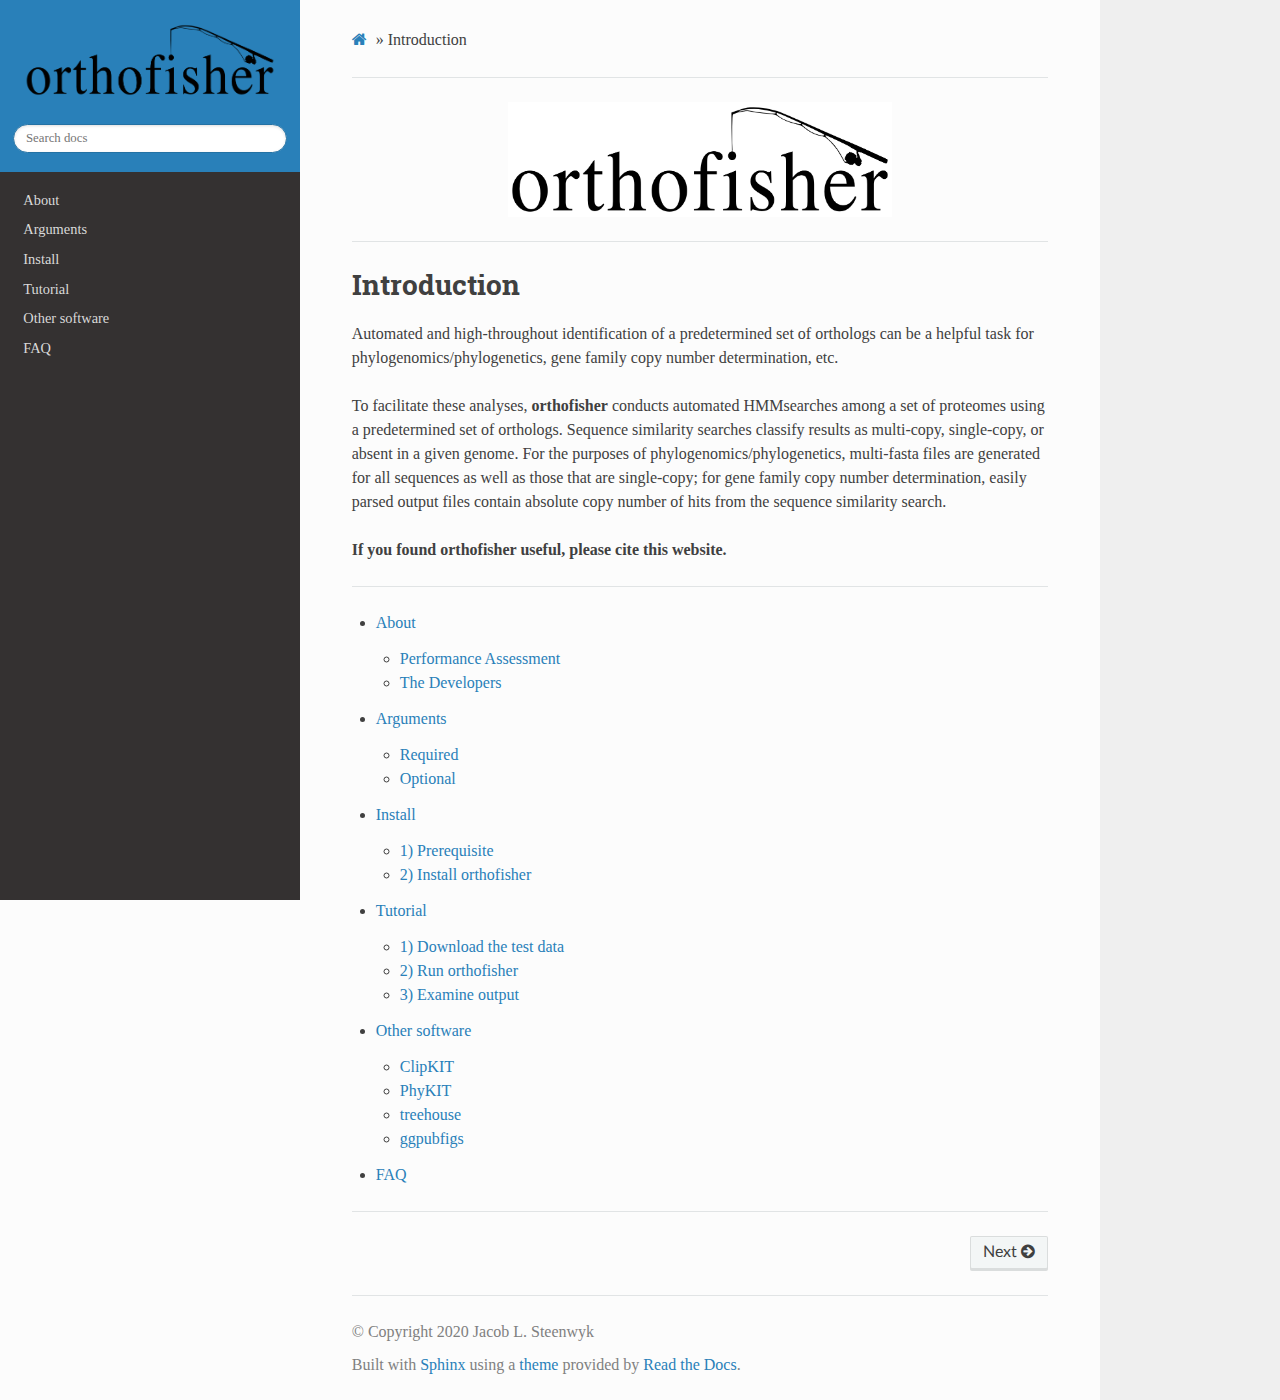
==== commit 1f7c4ba4: "Deploying to gh-pages from  @ f9407d720ff689e8c69fa5558486fe8ca7f765be 🚀" ====
--- a/index.html
+++ b/index.html
@@ -92,7 +92,8 @@
 <li class="toctree-l1"><a class="reference internal" href="arguments/index.html">Arguments</a></li>
 <li class="toctree-l1"><a class="reference internal" href="install/index.html">Install</a></li>
 <li class="toctree-l1"><a class="reference internal" href="tutorial/index.html">Tutorial</a></li>
-<li class="toctree-l1"><a class="reference internal" href="faq/index.html">FAQ</a></li>
+<li class="toctree-l1"><a class="reference internal" href="other_software/index.html">Other software</a></li>
+<li class="toctree-l1"><a class="reference internal" href="frequently_asked_questions/index.html">FAQ</a></li>
 </ul>
 
             
@@ -167,7 +168,7 @@
 or absent in a given genome. For the purposes of phylogenomics/phylogenetics, multi-fasta files are generated
 for all sequences as well as those that are single-copy; for gene family copy number determination, easily
 parsed output files contain absolute copy number of hits from the sequence similarity search.</p>
-<p>If you found <strong>orthofisher</strong> useful, please cite this website.</p>
+<p><strong>If you found orthofisher useful, please cite this website.</strong></p>
 <hr class="docutils" />
 <div class="toctree-wrapper compound">
 <ul>
@@ -192,7 +193,14 @@
 <li class="toctree-l2"><a class="reference internal" href="tutorial/index.html#examine-output">3) Examine output</a></li>
 </ul>
 </li>
-<li class="toctree-l1"><a class="reference internal" href="faq/index.html">FAQ</a></li>
+<li class="toctree-l1"><a class="reference internal" href="other_software/index.html">Other software</a><ul>
+<li class="toctree-l2"><a class="reference internal" href="other_software/index.html#clipkit">ClipKIT</a></li>
+<li class="toctree-l2"><a class="reference internal" href="other_software/index.html#phykit">PhyKIT</a></li>
+<li class="toctree-l2"><a class="reference internal" href="other_software/index.html#treehouse">treehouse</a></li>
+<li class="toctree-l2"><a class="reference internal" href="other_software/index.html#ggpubfigs">ggpubfigs</a></li>
+</ul>
+</li>
+<li class="toctree-l1"><a class="reference internal" href="frequently_asked_questions/index.html">FAQ</a></li>
 </ul>
 </div>
 <hr class="docutils" />
@@ -256,7 +264,7 @@
       m=s.getElementsByTagName(o)[0];a.async=1;a.src=g;m.parentNode.insertBefore(a,m)
     })(window,document,'script','https://www.google-analytics.com/analytics.js','ga');
 
-    ga('create', 'NA', 'auto');
+    ga('create', 'UA-104875636-1', 'auto');
     ga('send', 'pageview');
     </script>
 
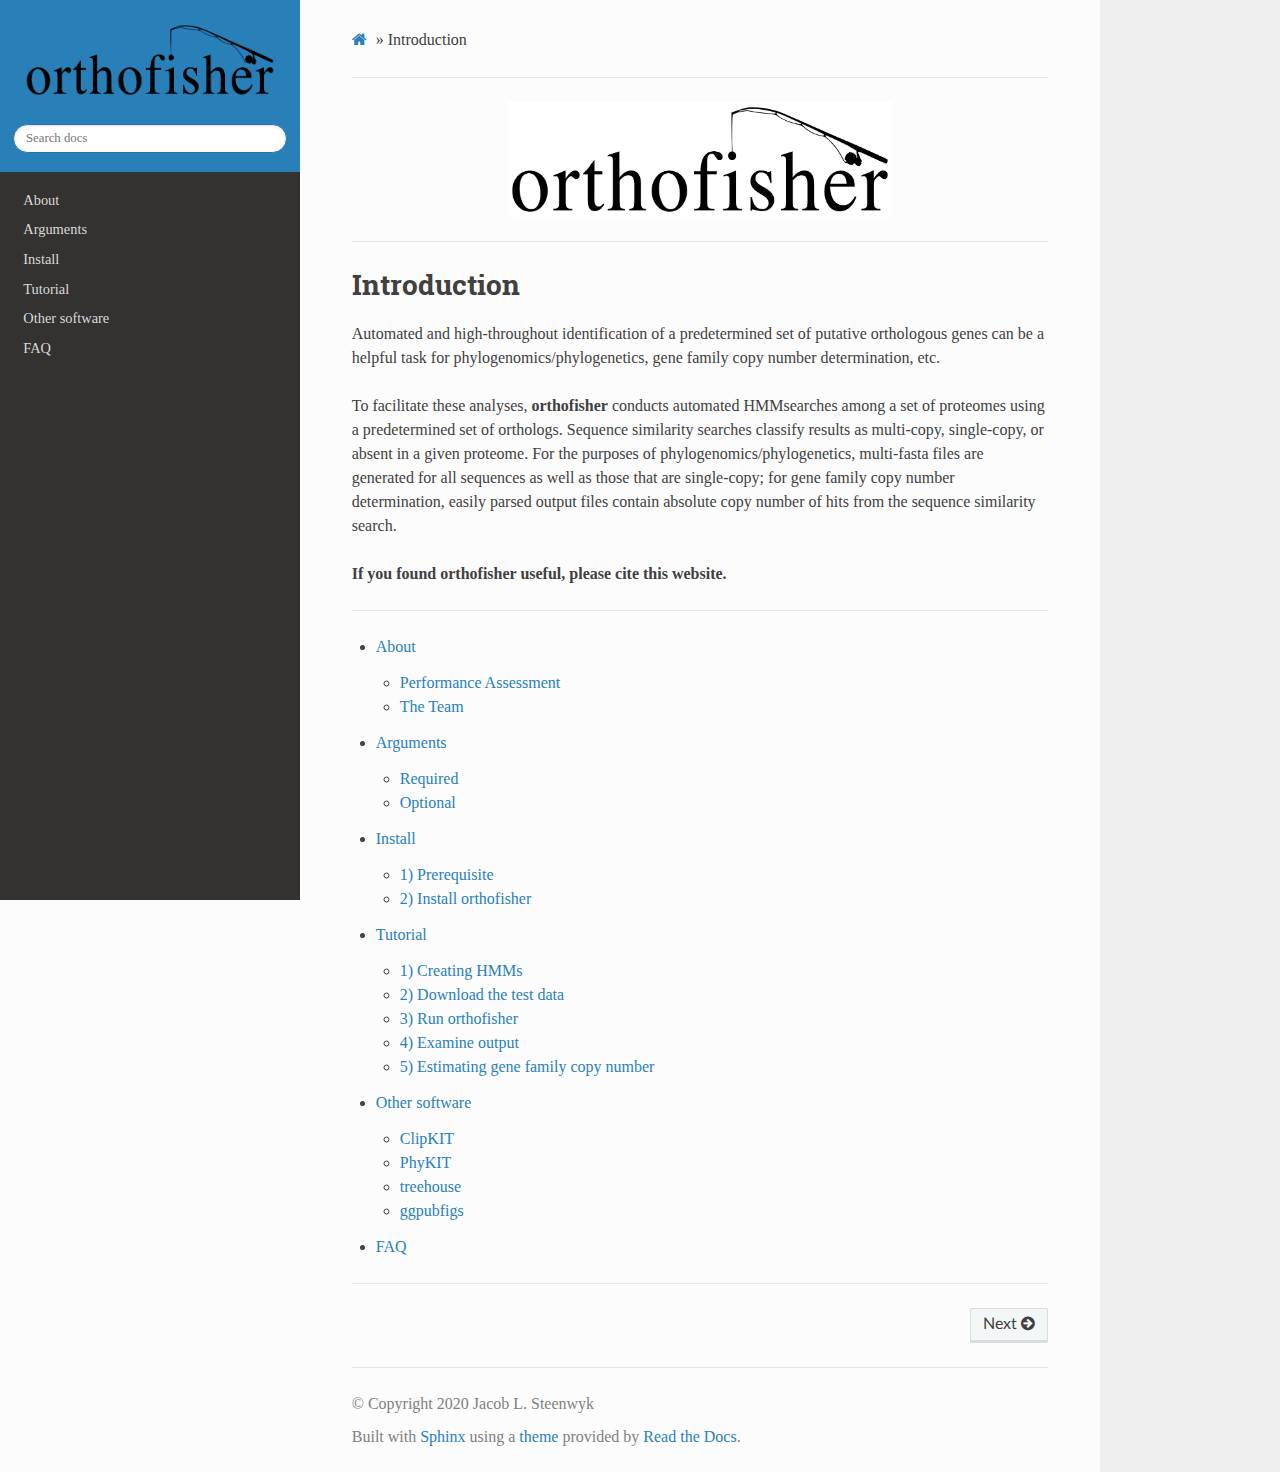
==== commit df3fee37: "Deploying to gh-pages from  @ 3f160fb5d78e3e0855c6bd4ec1f6c660c9a0d904 🚀" ====
--- a/index.html
+++ b/index.html
@@ -161,11 +161,11 @@
 <hr class="docutils" />
 <div class="section" id="introduction">
 <h1>Introduction<a class="headerlink" href="#introduction" title="Permalink to this headline">¶</a></h1>
-<p>Automated and high-throughout identification of a predetermined set of orthologs can be a helpful task
-for phylogenomics/phylogenetics, gene family copy number determination, etc.</p>
+<p>Automated and high-throughout identification of a predetermined set of putative orthologous genes can be
+a helpful task for phylogenomics/phylogenetics, gene family copy number determination, etc.</p>
 <p>To facilitate these analyses, <strong>orthofisher</strong> conducts automated HMMsearches among a set of proteomes using
 a predetermined set of orthologs. Sequence similarity searches classify results as multi-copy, single-copy,
-or absent in a given genome. For the purposes of phylogenomics/phylogenetics, multi-fasta files are generated
+or absent in a given proteome. For the purposes of phylogenomics/phylogenetics, multi-fasta files are generated
 for all sequences as well as those that are single-copy; for gene family copy number determination, easily
 parsed output files contain absolute copy number of hits from the sequence similarity search.</p>
 <p><strong>If you found orthofisher useful, please cite this website.</strong></p>
@@ -174,7 +174,7 @@
 <ul>
 <li class="toctree-l1"><a class="reference internal" href="about/index.html">About</a><ul>
 <li class="toctree-l2"><a class="reference internal" href="about/index.html#performance-assessment">Performance Assessment</a></li>
-<li class="toctree-l2"><a class="reference internal" href="about/index.html#the-developers">The Developers</a></li>
+<li class="toctree-l2"><a class="reference internal" href="about/index.html#the-team">The Team</a></li>
 </ul>
 </li>
 <li class="toctree-l1"><a class="reference internal" href="arguments/index.html">Arguments</a><ul>
@@ -188,9 +188,11 @@
 </ul>
 </li>
 <li class="toctree-l1"><a class="reference internal" href="tutorial/index.html">Tutorial</a><ul>
-<li class="toctree-l2"><a class="reference internal" href="tutorial/index.html#download-the-test-data">1) Download the test data</a></li>
-<li class="toctree-l2"><a class="reference internal" href="tutorial/index.html#run-orthofisher">2) Run orthofisher</a></li>
-<li class="toctree-l2"><a class="reference internal" href="tutorial/index.html#examine-output">3) Examine output</a></li>
+<li class="toctree-l2"><a class="reference internal" href="tutorial/index.html#creating-hmms">1) Creating HMMs</a></li>
+<li class="toctree-l2"><a class="reference internal" href="tutorial/index.html#download-the-test-data">2) Download the test data</a></li>
+<li class="toctree-l2"><a class="reference internal" href="tutorial/index.html#run-orthofisher">3) Run orthofisher</a></li>
+<li class="toctree-l2"><a class="reference internal" href="tutorial/index.html#examine-output">4) Examine output</a></li>
+<li class="toctree-l2"><a class="reference internal" href="tutorial/index.html#estimating-gene-family-copy-number">5) Estimating gene family copy number</a></li>
 </ul>
 </li>
 <li class="toctree-l1"><a class="reference internal" href="other_software/index.html">Other software</a><ul>
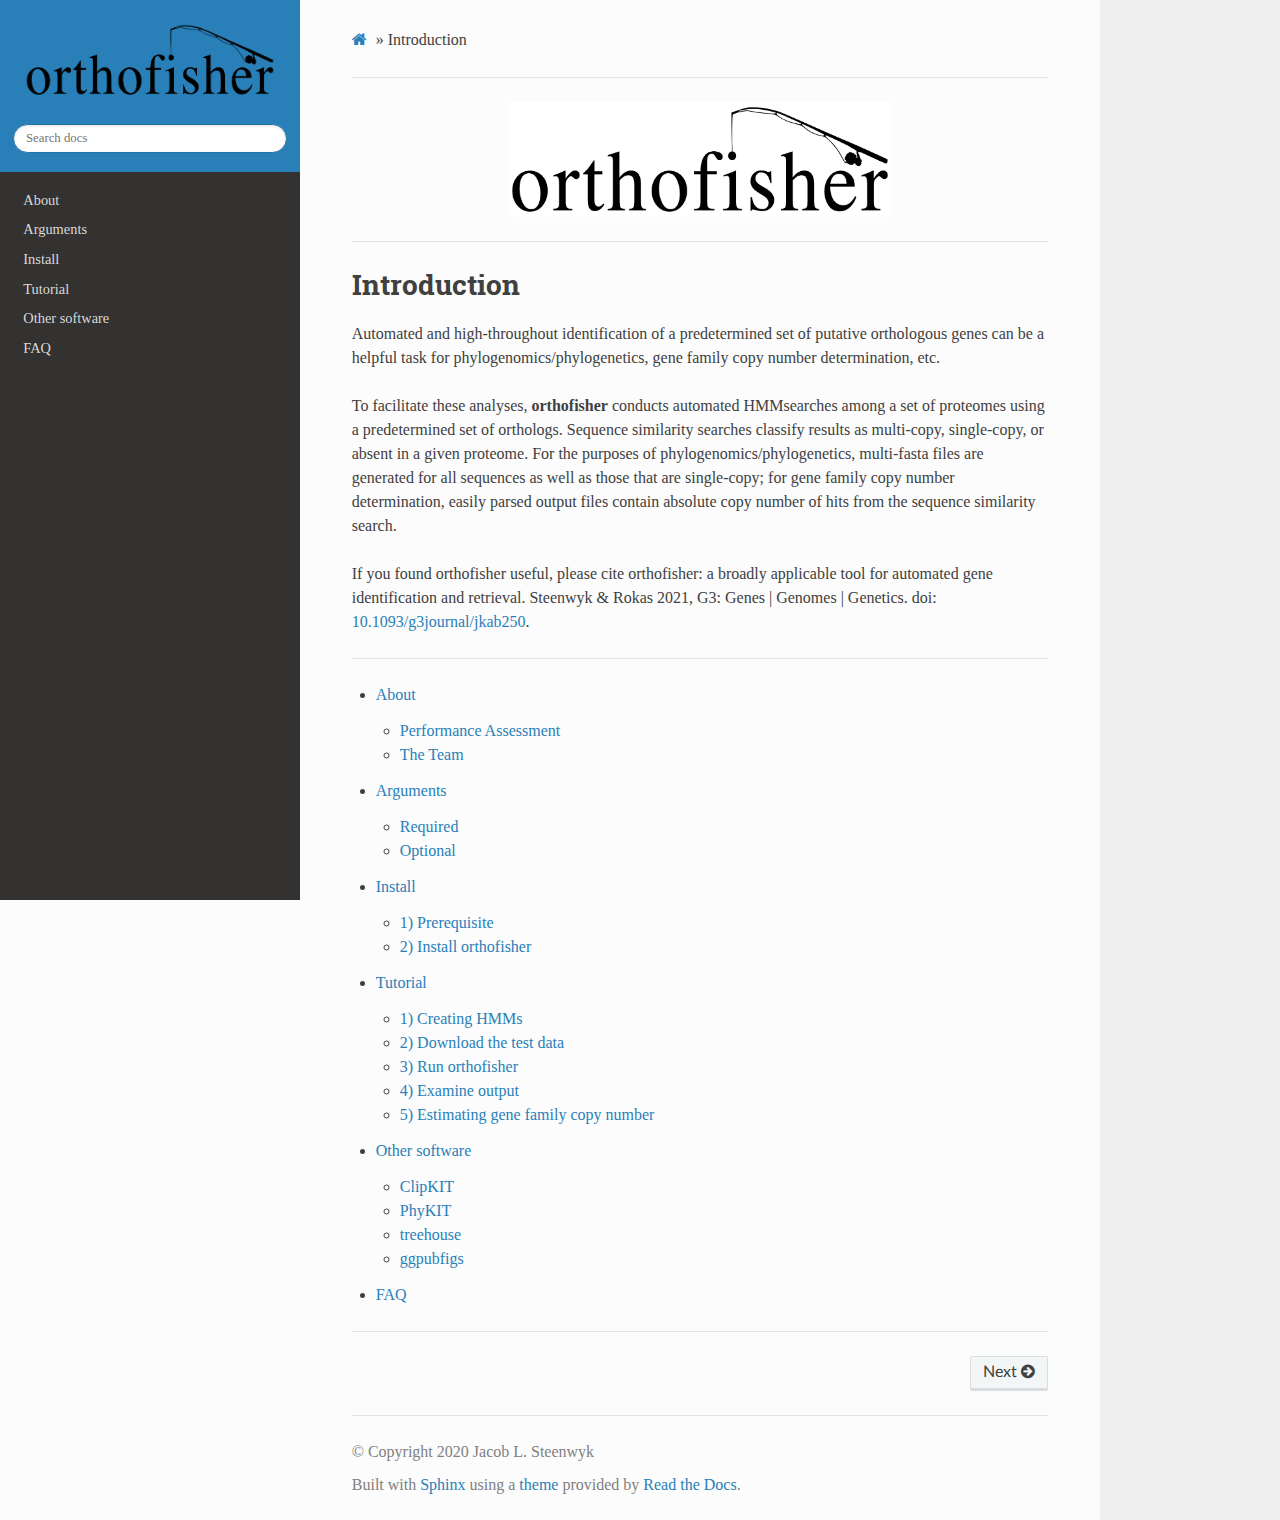
==== commit 4957fae3: "Deploying to gh-pages from  @ 580119b4ac6ef3564fa759c7bc28573a8b2c5c87 🚀" ====
--- a/index.html
+++ b/index.html
@@ -168,7 +168,9 @@
 or absent in a given proteome. For the purposes of phylogenomics/phylogenetics, multi-fasta files are generated
 for all sequences as well as those that are single-copy; for gene family copy number determination, easily
 parsed output files contain absolute copy number of hits from the sequence similarity search.</p>
-<p><strong>If you found orthofisher useful, please cite this website.</strong></p>
+<p>If you found orthofisher useful, please cite orthofisher: a broadly applicable tool for automated gene
+identification and retrieval. Steenwyk &amp; Rokas 2021, G3: Genes | Genomes | Genetics. doi:
+<a class="reference external" href="https://jlsteenwyk.com/publication_pdfs/2021_Steenwyk_and_Rokas_G3.pdf">10.1093/g3journal/jkab250</a>.</p>
 <hr class="docutils" />
 <div class="toctree-wrapper compound">
 <ul>
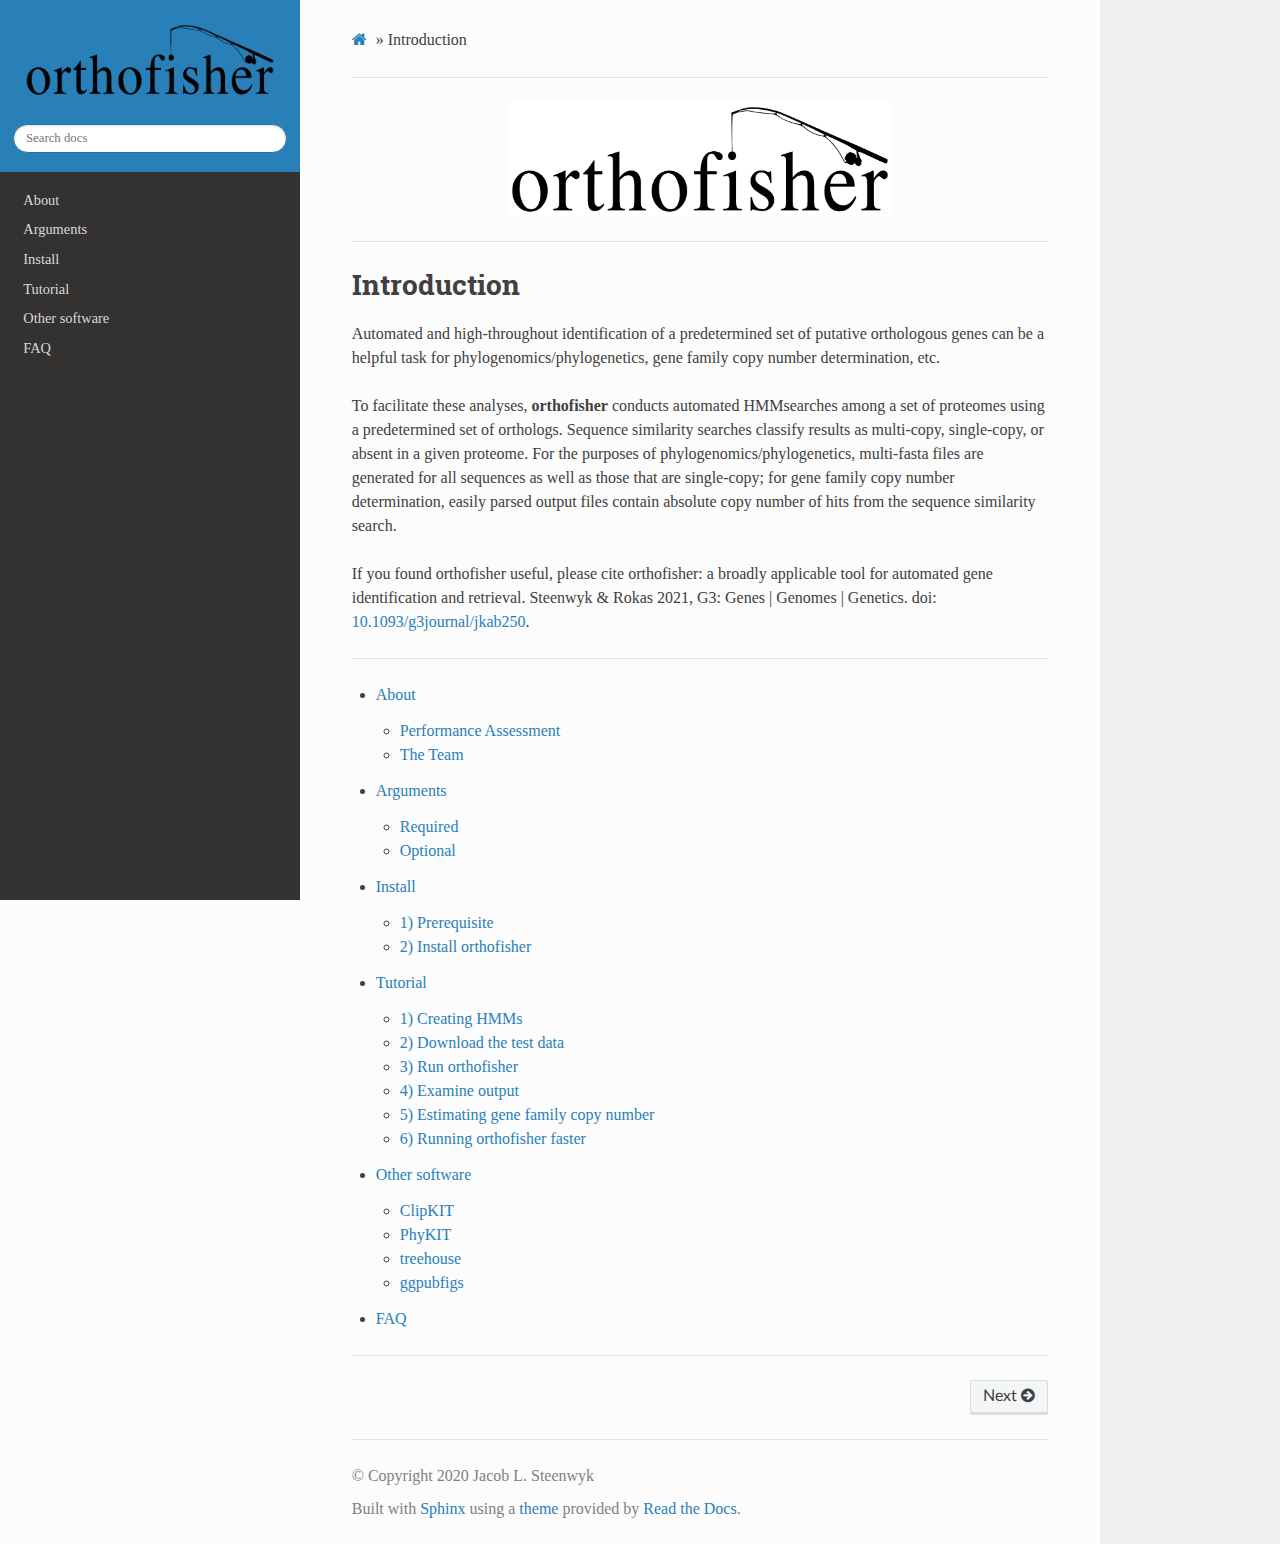
==== commit ea2ad793: "Deploying to gh-pages from  @ 9b8a6505f3772998d55ad68554122949889ca8af 🚀" ====
--- a/index.html
+++ b/index.html
@@ -195,6 +195,7 @@
 <li class="toctree-l2"><a class="reference internal" href="tutorial/index.html#run-orthofisher">3) Run orthofisher</a></li>
 <li class="toctree-l2"><a class="reference internal" href="tutorial/index.html#examine-output">4) Examine output</a></li>
 <li class="toctree-l2"><a class="reference internal" href="tutorial/index.html#estimating-gene-family-copy-number">5) Estimating gene family copy number</a></li>
+<li class="toctree-l2"><a class="reference internal" href="tutorial/index.html#running-orthofisher-faster">6) Running orthofisher faster</a></li>
 </ul>
 </li>
 <li class="toctree-l1"><a class="reference internal" href="other_software/index.html">Other software</a><ul>
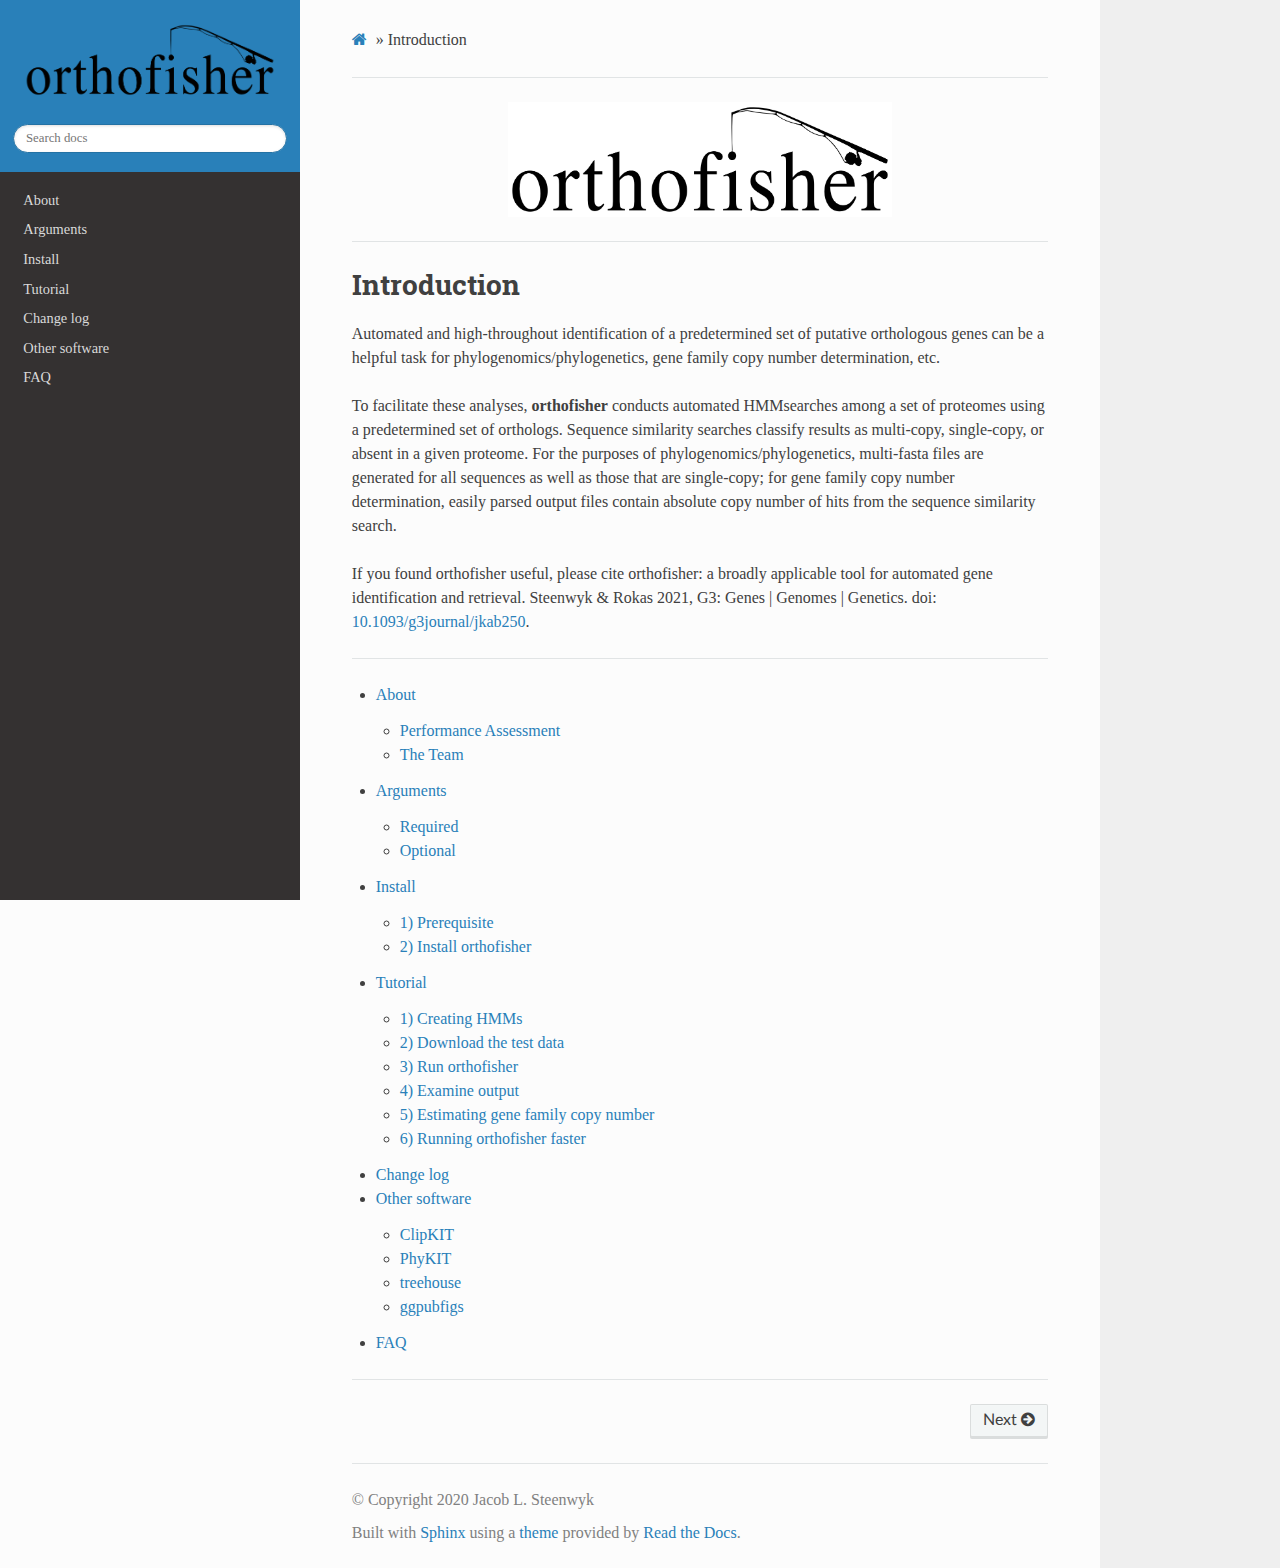
==== commit 6f19141c: "Deploying to gh-pages from  @ e1e18af57c736e056079195764feceee1141ffe4 🚀" ====
--- a/index.html
+++ b/index.html
@@ -92,6 +92,7 @@
 <li class="toctree-l1"><a class="reference internal" href="arguments/index.html">Arguments</a></li>
 <li class="toctree-l1"><a class="reference internal" href="install/index.html">Install</a></li>
 <li class="toctree-l1"><a class="reference internal" href="tutorial/index.html">Tutorial</a></li>
+<li class="toctree-l1"><a class="reference internal" href="change_log/index.html">Change log</a></li>
 <li class="toctree-l1"><a class="reference internal" href="other_software/index.html">Other software</a></li>
 <li class="toctree-l1"><a class="reference internal" href="frequently_asked_questions/index.html">FAQ</a></li>
 </ul>
@@ -198,6 +199,7 @@
 <li class="toctree-l2"><a class="reference internal" href="tutorial/index.html#running-orthofisher-faster">6) Running orthofisher faster</a></li>
 </ul>
 </li>
+<li class="toctree-l1"><a class="reference internal" href="change_log/index.html">Change log</a></li>
 <li class="toctree-l1"><a class="reference internal" href="other_software/index.html">Other software</a><ul>
 <li class="toctree-l2"><a class="reference internal" href="other_software/index.html#clipkit">ClipKIT</a></li>
 <li class="toctree-l2"><a class="reference internal" href="other_software/index.html#phykit">PhyKIT</a></li>
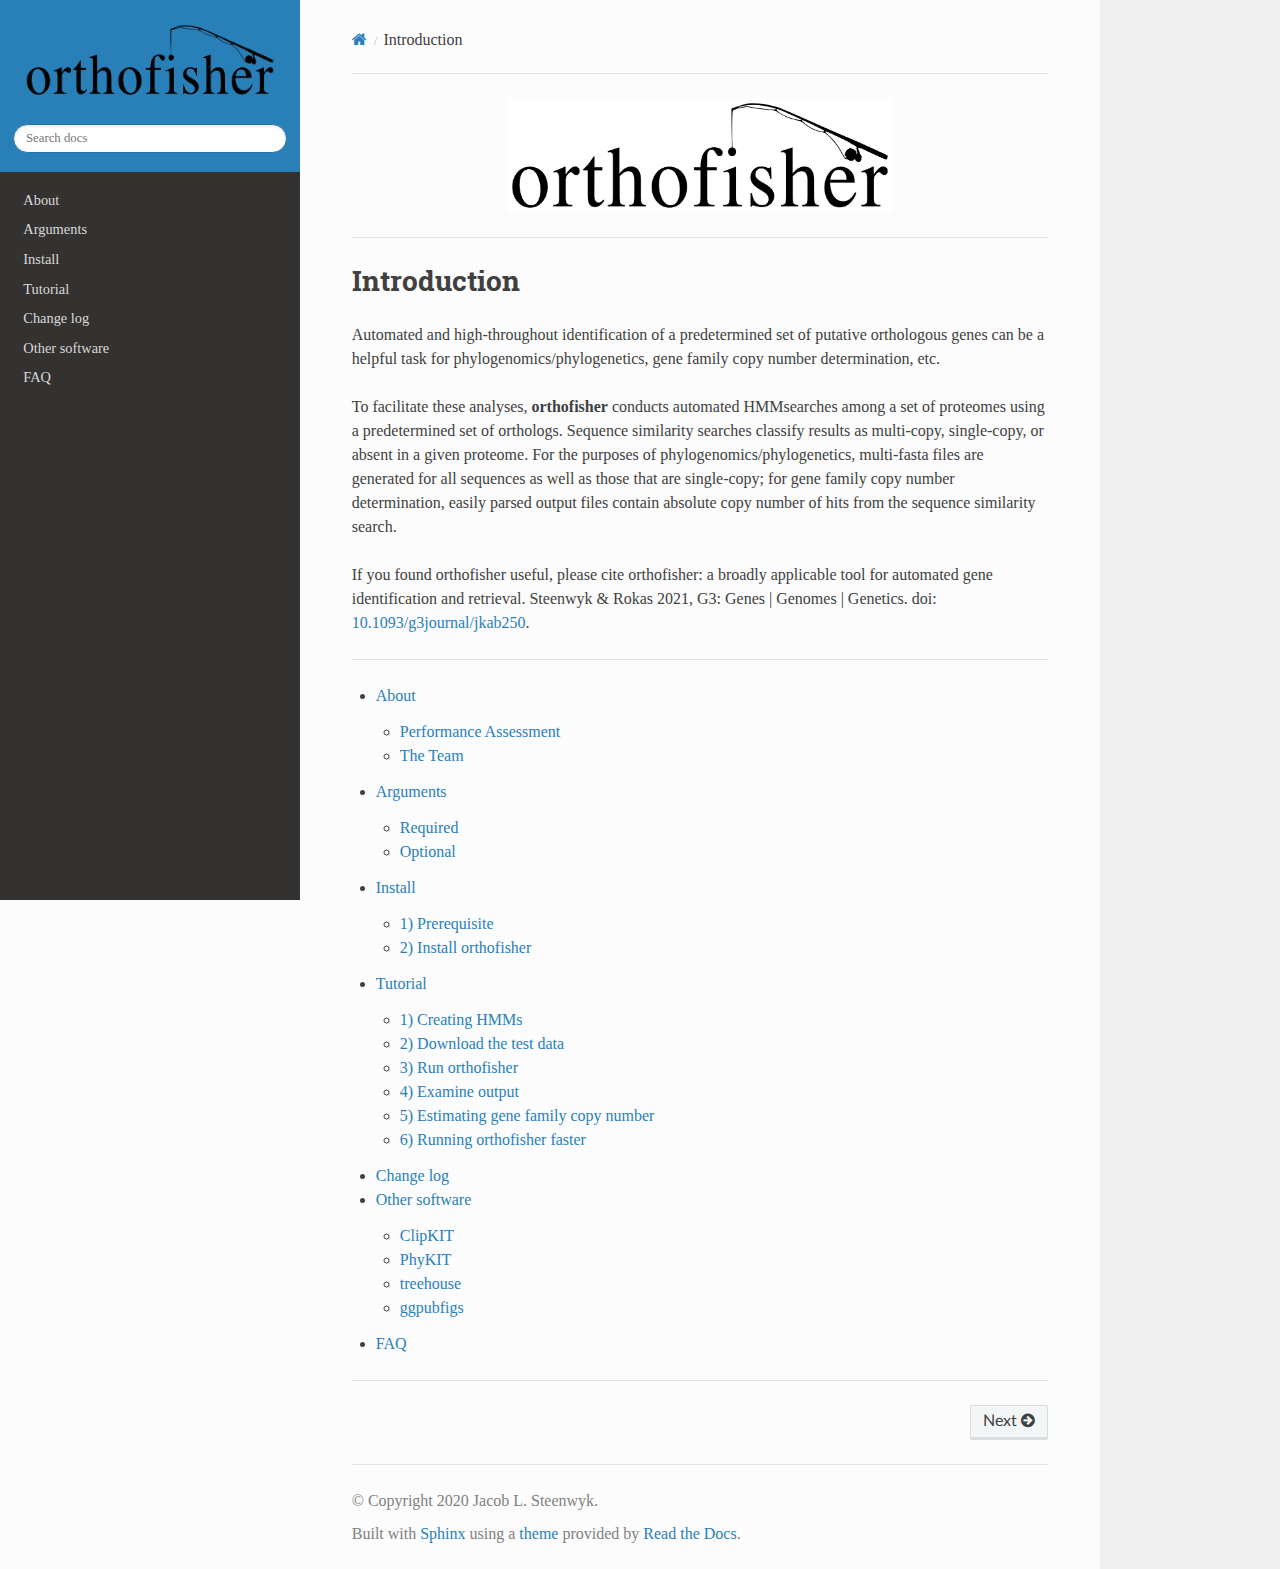
==== commit dc59378a: "Deploying to gh-pages from  @ cfa2b3648432ec502c341190b902f0f387928a6b 🚀" ====
--- a/index.html
+++ b/index.html
@@ -1,92 +1,51 @@
+<!DOCTYPE html>
+<html class="writer-html5" lang="en" data-content_root="./">
+<head>
+  <meta charset="utf-8" /><meta name="viewport" content="width=device-width, initial-scale=1" />
 
-
-<!DOCTYPE html>
-<html class="writer-html5" lang="en" >
-<head>
-  <meta charset="utf-8">
-  
-  <meta name="viewport" content="width=device-width, initial-scale=1.0">
-  
+  <meta name="viewport" content="width=device-width, initial-scale=1.0" />
   <title>Introduction &mdash; orthofisher  documentation</title>
-  
+      <link rel="stylesheet" type="text/css" href="_static/pygments.css?v=80d5e7a1" />
+      <link rel="stylesheet" type="text/css" href="_static/css/theme.css?v=19f00094" />
+      <link rel="stylesheet" type="text/css" href="_static/custom.css?v=b745eb55" />
 
   
-  <link rel="stylesheet" href="_static/css/theme.css" type="text/css" />
-  <link rel="stylesheet" href="_static/pygments.css" type="text/css" />
-  <link rel="stylesheet" href="_static/custom.css" type="text/css" />
-
-  
-  
     <link rel="shortcut icon" href="_static/flavicon.png"/>
-  
-  
-  
-
-  
   <!--[if lt IE 9]>
     <script src="_static/js/html5shiv.min.js"></script>
   <![endif]-->
   
-    
-      <script type="text/javascript" id="documentation_options" data-url_root="./" src="_static/documentation_options.js"></script>
-        <script src="_static/jquery.js"></script>
-        <script src="_static/underscore.js"></script>
-        <script src="_static/doctools.js"></script>
-        <script src="_static/language_data.js"></script>
-    
-    <script type="text/javascript" src="_static/js/theme.js"></script>
-
-    
+        <script src="_static/jquery.js?v=5d32c60e"></script>
+        <script src="_static/_sphinx_javascript_frameworks_compat.js?v=2cd50e6c"></script>
+        <script src="_static/documentation_options.js?v=5929fcd5"></script>
+        <script src="_static/doctools.js?v=9a2dae69"></script>
+        <script src="_static/sphinx_highlight.js?v=dc90522c"></script>
+    <script src="_static/js/theme.js"></script>
     <link rel="index" title="Index" href="genindex.html" />
     <link rel="search" title="Search" href="search.html" />
     <link rel="next" title="About" href="about/index.html" /> 
 </head>
 
-<body class="wy-body-for-nav">
-
-   
+<body class="wy-body-for-nav"> 
   <div class="wy-grid-for-nav">
-    
     <nav data-toggle="wy-nav-shift" class="wy-nav-side">
       <div class="wy-side-scroll">
         <div class="wy-side-nav-search" >
-          
 
           
-            <a href="#">
           
-
-          
+          <a href="#">
             
-            <img src="_static/orthofisher.png" class="logo" alt="Logo"/>
-          
+              <img src="_static/orthofisher.png" class="logo" alt="Logo"/>
           </a>
-
-          
-            
-            
-          
-
-          
 <div role="search">
   <form id="rtd-search-form" class="wy-form" action="search.html" method="get">
-    <input type="text" name="q" placeholder="Search docs" />
+    <input type="text" name="q" placeholder="Search docs" aria-label="Search docs" />
     <input type="hidden" name="check_keywords" value="yes" />
     <input type="hidden" name="area" value="default" />
   </form>
 </div>
-
-          
-        </div>
-
-        
-        <div class="wy-menu wy-menu-vertical" data-spy="affix" role="navigation" aria-label="main navigation">
-          
-            
-            
-              
-            
-            
+        </div><div class="wy-menu wy-menu-vertical" data-spy="affix" role="navigation" aria-label="Navigation menu">
               <ul>
 <li class="toctree-l1"><a class="reference internal" href="about/index.html">About</a></li>
 <li class="toctree-l1"><a class="reference internal" href="arguments/index.html">Arguments</a></li>
@@ -97,71 +56,33 @@
 <li class="toctree-l1"><a class="reference internal" href="frequently_asked_questions/index.html">FAQ</a></li>
 </ul>
 
-            
-          
         </div>
-        
       </div>
     </nav>
 
-    <section data-toggle="wy-nav-shift" class="wy-nav-content-wrap">
-
-      
-      <nav class="wy-nav-top" aria-label="top navigation">
-        
+    <section data-toggle="wy-nav-shift" class="wy-nav-content-wrap"><nav class="wy-nav-top" aria-label="Mobile navigation menu" >
           <i data-toggle="wy-nav-top" class="fa fa-bars"></i>
           <a href="#">orthofisher</a>
-        
       </nav>
 
-
       <div class="wy-nav-content">
-        
         <div class="rst-content">
-        
-          
-
-
-
-
-
-
-
-
-
-
-
-
-
-
-
-<div role="navigation" aria-label="breadcrumbs navigation">
-
+          <div role="navigation" aria-label="Page navigation">
   <ul class="wy-breadcrumbs">
-    
-      <li><a href="#" class="icon icon-home"></a> &raquo;</li>
-        
-      <li>Introduction</li>
-    
-    
+      <li><a href="#" class="icon icon-home" aria-label="Home"></a></li>
+      <li class="breadcrumb-item active">Introduction</li>
       <li class="wy-breadcrumbs-aside">
-        
-            
-        
       </li>
-    
   </ul>
-
-  
   <hr/>
 </div>
           <div role="main" class="document" itemscope="itemscope" itemtype="http://schema.org/Article">
            <div itemprop="articleBody">
-            
+             
   <a class="reference external image-reference" href="https://jlsteenwyk.com/orthofisher"><img alt="_images/orthofisher.jpg" class="align-center" src="_images/orthofisher.jpg" style="width: 55%;" /></a>
 <hr class="docutils" />
-<div class="section" id="introduction">
-<h1>Introduction<a class="headerlink" href="#introduction" title="Permalink to this headline">¶</a></h1>
+<section id="introduction">
+<h1>Introduction<a class="headerlink" href="#introduction" title="Link to this heading"></a></h1>
 <p>Automated and high-throughout identification of a predetermined set of putative orthologous genes can be
 a helpful task for phylogenomics/phylogenetics, gene family copy number determination, etc.</p>
 <p>To facilitate these analyses, <strong>orthofisher</strong> conducts automated HMMsearches among a set of proteomes using
@@ -211,72 +132,47 @@
 </ul>
 </div>
 <hr class="docutils" />
-</div>
+</section>
 
 
            </div>
-           
           </div>
-          <footer>
-  
-    <div class="rst-footer-buttons" role="navigation" aria-label="footer navigation">
-      
-        <a href="about/index.html" class="btn btn-neutral float-right" title="About" accesskey="n" rel="next">Next <span class="fa fa-arrow-circle-right"></span></a>
-      
-      
+          <footer><div class="rst-footer-buttons" role="navigation" aria-label="Footer">
+        <a href="about/index.html" class="btn btn-neutral float-right" title="About" accesskey="n" rel="next">Next <span class="fa fa-arrow-circle-right" aria-hidden="true"></span></a>
     </div>
-  
 
   <hr/>
 
   <div role="contentinfo">
-    <p>
-        
-        &copy; Copyright 2020 Jacob L. Steenwyk
+    <p>&#169; Copyright 2020 Jacob L. Steenwyk.</p>
+  </div>
 
-    </p>
-  </div>
-    
-    
-    
-    Built with <a href="http://sphinx-doc.org/">Sphinx</a> using a
-    
-    <a href="https://github.com/rtfd/sphinx_rtd_theme">theme</a>
-    
-    provided by <a href="https://readthedocs.org">Read the Docs</a>. 
+  Built with <a href="https://www.sphinx-doc.org/">Sphinx</a> using a
+    <a href="https://github.com/readthedocs/sphinx_rtd_theme">theme</a>
+    provided by <a href="https://readthedocs.org">Read the Docs</a>.
+   
 
 </footer>
-
         </div>
       </div>
-
     </section>
-
   </div>
-  
-
-  <script type="text/javascript">
+  <script>
       jQuery(function () {
           SphinxRtdTheme.Navigation.enable(true);
       });
   </script>
+    <!-- Theme Analytics -->
+    <script async src="https://www.googletagmanager.com/gtag/js?id=UA-104875636-1"></script>
+    <script>
+      window.dataLayer = window.dataLayer || [];
+      function gtag(){dataLayer.push(arguments);}
+      gtag('js', new Date());
 
-  
-  
-    
-    <!-- Theme Analytics -->
-    <script>
-    (function(i,s,o,g,r,a,m){i['GoogleAnalyticsObject']=r;i[r]=i[r]||function(){
-      (i[r].q=i[r].q||[]).push(arguments)},i[r].l=1*new Date();a=s.createElement(o),
-      m=s.getElementsByTagName(o)[0];a.async=1;a.src=g;m.parentNode.insertBefore(a,m)
-    })(window,document,'script','https://www.google-analytics.com/analytics.js','ga');
-
-    ga('create', 'UA-104875636-1', 'auto');
-    ga('send', 'pageview');
-    </script>
-
-    
-   
+      gtag('config', 'UA-104875636-1', {
+          'anonymize_ip': false,
+      });
+    </script> 
 
 </body>
 </html>--- a/_static/pygments.css
+++ b/_static/pygments.css
@@ -1,26 +1,27 @@
-pre { line-height: 125%; margin: 0; }
-td.linenos pre { color: #000000; background-color: #f0f0f0; padding-left: 5px; padding-right: 5px; }
-span.linenos { color: #000000; background-color: #f0f0f0; padding-left: 5px; padding-right: 5px; }
-td.linenos pre.special { color: #000000; background-color: #ffffc0; padding-left: 5px; padding-right: 5px; }
+pre { line-height: 125%; }
+td.linenos .normal { color: inherit; background-color: transparent; padding-left: 5px; padding-right: 5px; }
+span.linenos { color: inherit; background-color: transparent; padding-left: 5px; padding-right: 5px; }
+td.linenos .special { color: #000000; background-color: #ffffc0; padding-left: 5px; padding-right: 5px; }
 span.linenos.special { color: #000000; background-color: #ffffc0; padding-left: 5px; padding-right: 5px; }
 .highlight .hll { background-color: #ffffcc }
 .highlight { background: #f8f8f8; }
-.highlight .c { color: #408080; font-style: italic } /* Comment */
+.highlight .c { color: #3D7B7B; font-style: italic } /* Comment */
 .highlight .err { border: 1px solid #FF0000 } /* Error */
 .highlight .k { color: #008000; font-weight: bold } /* Keyword */
 .highlight .o { color: #666666 } /* Operator */
-.highlight .ch { color: #408080; font-style: italic } /* Comment.Hashbang */
-.highlight .cm { color: #408080; font-style: italic } /* Comment.Multiline */
-.highlight .cp { color: #BC7A00 } /* Comment.Preproc */
-.highlight .cpf { color: #408080; font-style: italic } /* Comment.PreprocFile */
-.highlight .c1 { color: #408080; font-style: italic } /* Comment.Single */
-.highlight .cs { color: #408080; font-style: italic } /* Comment.Special */
+.highlight .ch { color: #3D7B7B; font-style: italic } /* Comment.Hashbang */
+.highlight .cm { color: #3D7B7B; font-style: italic } /* Comment.Multiline */
+.highlight .cp { color: #9C6500 } /* Comment.Preproc */
+.highlight .cpf { color: #3D7B7B; font-style: italic } /* Comment.PreprocFile */
+.highlight .c1 { color: #3D7B7B; font-style: italic } /* Comment.Single */
+.highlight .cs { color: #3D7B7B; font-style: italic } /* Comment.Special */
 .highlight .gd { color: #A00000 } /* Generic.Deleted */
 .highlight .ge { font-style: italic } /* Generic.Emph */
-.highlight .gr { color: #FF0000 } /* Generic.Error */
+.highlight .ges { font-weight: bold; font-style: italic } /* Generic.EmphStrong */
+.highlight .gr { color: #E40000 } /* Generic.Error */
 .highlight .gh { color: #000080; font-weight: bold } /* Generic.Heading */
-.highlight .gi { color: #00A000 } /* Generic.Inserted */
-.highlight .go { color: #888888 } /* Generic.Output */
+.highlight .gi { color: #008400 } /* Generic.Inserted */
+.highlight .go { color: #717171 } /* Generic.Output */
 .highlight .gp { color: #000080; font-weight: bold } /* Generic.Prompt */
 .highlight .gs { font-weight: bold } /* Generic.Strong */
 .highlight .gu { color: #800080; font-weight: bold } /* Generic.Subheading */
@@ -33,15 +34,15 @@
 .highlight .kt { color: #B00040 } /* Keyword.Type */
 .highlight .m { color: #666666 } /* Literal.Number */
 .highlight .s { color: #BA2121 } /* Literal.String */
-.highlight .na { color: #7D9029 } /* Name.Attribute */
+.highlight .na { color: #687822 } /* Name.Attribute */
 .highlight .nb { color: #008000 } /* Name.Builtin */
 .highlight .nc { color: #0000FF; font-weight: bold } /* Name.Class */
 .highlight .no { color: #880000 } /* Name.Constant */
 .highlight .nd { color: #AA22FF } /* Name.Decorator */
-.highlight .ni { color: #999999; font-weight: bold } /* Name.Entity */
-.highlight .ne { color: #D2413A; font-weight: bold } /* Name.Exception */
+.highlight .ni { color: #717171; font-weight: bold } /* Name.Entity */
+.highlight .ne { color: #CB3F38; font-weight: bold } /* Name.Exception */
 .highlight .nf { color: #0000FF } /* Name.Function */
-.highlight .nl { color: #A0A000 } /* Name.Label */
+.highlight .nl { color: #767600 } /* Name.Label */
 .highlight .nn { color: #0000FF; font-weight: bold } /* Name.Namespace */
 .highlight .nt { color: #008000; font-weight: bold } /* Name.Tag */
 .highlight .nv { color: #19177C } /* Name.Variable */
@@ -58,11 +59,11 @@
 .highlight .dl { color: #BA2121 } /* Literal.String.Delimiter */
 .highlight .sd { color: #BA2121; font-style: italic } /* Literal.String.Doc */
 .highlight .s2 { color: #BA2121 } /* Literal.String.Double */
-.highlight .se { color: #BB6622; font-weight: bold } /* Literal.String.Escape */
+.highlight .se { color: #AA5D1F; font-weight: bold } /* Literal.String.Escape */
 .highlight .sh { color: #BA2121 } /* Literal.String.Heredoc */
-.highlight .si { color: #BB6688; font-weight: bold } /* Literal.String.Interpol */
+.highlight .si { color: #A45A77; font-weight: bold } /* Literal.String.Interpol */
 .highlight .sx { color: #008000 } /* Literal.String.Other */
-.highlight .sr { color: #BB6688 } /* Literal.String.Regex */
+.highlight .sr { color: #A45A77 } /* Literal.String.Regex */
 .highlight .s1 { color: #BA2121 } /* Literal.String.Single */
 .highlight .ss { color: #19177C } /* Literal.String.Symbol */
 .highlight .bp { color: #008000 } /* Name.Builtin.Pseudo */
--- a/_static/css/theme.css
+++ b/_static/css/theme.css
@@ -1,4 +1,4 @@
-html{box-sizing:border-box}*,:after,:before{box-sizing:inherit}article,aside,details,figcaption,figure,footer,header,hgroup,nav,section{display:block}audio,canvas,video{display:inline-block;*display:inline;*zoom:1}[hidden],audio:not([controls]){display:none}*{-webkit-box-sizing:border-box;-moz-box-sizing:border-box;box-sizing:border-box}html{font-size:100%;-webkit-text-size-adjust:100%;-ms-text-size-adjust:100%}body{margin:0}a:active,a:hover{outline:0}abbr[title]{border-bottom:1px dotted}b,strong{font-weight:700}blockquote{margin:0}dfn{font-style:italic}ins{background:#ff9;text-decoration:none}ins,mark{color:#000}mark{background:#ff0;font-style:italic;font-weight:700}.rst-content code,.rst-content tt,code,kbd,pre,samp{font-family:monospace,serif;_font-family:courier new,monospace;font-size:1em}pre{white-space:pre}q{quotes:none}q:after,q:before{content:"";content:none}small{font-size:85%}sub,sup{font-size:75%;line-height:0;position:relative;vertical-align:baseline}sup{top:-.5em}sub{bottom:-.25em}dl,ol,ul{margin:0;padding:0;list-style:none;list-style-image:none}li{list-style:none}dd{margin:0}img{border:0;-ms-interpolation-mode:bicubic;vertical-align:middle;max-width:100%}svg:not(:root){overflow:hidden}figure,form{margin:0}label{cursor:pointer}button,input,select,textarea{font-size:100%;margin:0;vertical-align:baseline;*vertical-align:middle}button,input{line-height:normal}button,input[type=button],input[type=reset],input[type=submit]{cursor:pointer;-webkit-appearance:button;*overflow:visible}button[disabled],input[disabled]{cursor:default}input[type=search]{-webkit-appearance:textfield;-moz-box-sizing:content-box;-webkit-box-sizing:content-box;box-sizing:content-box}textarea{resize:vertical}table{border-collapse:collapse;border-spacing:0}td{vertical-align:top}.chromeframe{margin:.2em 0;background:#ccc;color:#000;padding:.2em 0}.ir{display:block;border:0;text-indent:-999em;overflow:hidden;background-color:transparent;background-repeat:no-repeat;text-align:left;direction:ltr;*line-height:0}.ir br{display:none}.hidden{display:none!important;visibility:hidden}.visuallyhidden{border:0;clip:rect(0 0 0 0);height:1px;margin:-1px;overflow:hidden;padding:0;position:absolute;width:1px}.visuallyhidden.focusable:active,.visuallyhidden.focusable:focus{clip:auto;height:auto;margin:0;overflow:visible;position:static;width:auto}.invisible{visibility:hidden}.relative{position:relative}big,small{font-size:100%}@media print{body,html,section{background:none!important}*{box-shadow:none!important;text-shadow:none!important;filter:none!important;-ms-filter:none!important}a,a:visited{text-decoration:underline}.ir a:after,a[href^="#"]:after,a[href^="javascript:"]:after{content:""}blockquote,pre{page-break-inside:avoid}thead{display:table-header-group}img,tr{page-break-inside:avoid}img{max-width:100%!important}@page{margin:.5cm}.rst-content .toctree-wrapper>p.caption,h2,h3,p{orphans:3;widows:3}.rst-content .toctree-wrapper>p.caption,h2,h3{page-break-after:avoid}}.btn,.fa:before,.icon:before,.rst-content .admonition,.rst-content .admonition-title:before,.rst-content .admonition-todo,.rst-content .attention,.rst-content .caution,.rst-content .code-block-caption .headerlink:before,.rst-content .danger,.rst-content .error,.rst-content .hint,.rst-content .important,.rst-content .note,.rst-content .seealso,.rst-content .tip,.rst-content .warning,.rst-content code.download span:first-child:before,.rst-content dl dt .headerlink:before,.rst-content h1 .headerlink:before,.rst-content h2 .headerlink:before,.rst-content h3 .headerlink:before,.rst-content h4 .headerlink:before,.rst-content h5 .headerlink:before,.rst-content h6 .headerlink:before,.rst-content p.caption .headerlink:before,.rst-content table>caption .headerlink:before,.rst-content tt.download span:first-child:before,.wy-alert,.wy-dropdown .caret:before,.wy-inline-validate.wy-inline-validate-danger .wy-input-context:before,.wy-inline-validate.wy-inline-validate-info .wy-input-context:before,.wy-inline-validate.wy-inline-validate-success .wy-input-context:before,.wy-inline-validate.wy-inline-validate-warning .wy-input-context:before,.wy-menu-vertical li.current>a,.wy-menu-vertical li.current>a span.toctree-expand:before,.wy-menu-vertical li.on a,.wy-menu-vertical li.on a span.toctree-expand:before,.wy-menu-vertical li span.toctree-expand:before,.wy-nav-top a,.wy-side-nav-search .wy-dropdown>a,.wy-side-nav-search>a,input[type=color],input[type=date],input[type=datetime-local],input[type=datetime],input[type=email],input[type=month],input[type=number],input[type=password],input[type=search],input[type=tel],input[type=text],input[type=time],input[type=url],input[type=week],select,textarea{-webkit-font-smoothing:antialiased}.clearfix{*zoom:1}.clearfix:after,.clearfix:before{display:table;content:""}.clearfix:after{clear:both}/*!
+html{box-sizing:border-box}*,:after,:before{box-sizing:inherit}article,aside,details,figcaption,figure,footer,header,hgroup,nav,section{display:block}audio,canvas,video{display:inline-block;*display:inline;*zoom:1}[hidden],audio:not([controls]){display:none}*{-webkit-box-sizing:border-box;-moz-box-sizing:border-box;box-sizing:border-box}html{font-size:100%;-webkit-text-size-adjust:100%;-ms-text-size-adjust:100%}body{margin:0}a:active,a:hover{outline:0}abbr[title]{border-bottom:1px dotted}b,strong{font-weight:700}blockquote{margin:0}dfn{font-style:italic}ins{background:#ff9;text-decoration:none}ins,mark{color:#000}mark{background:#ff0;font-style:italic;font-weight:700}.rst-content code,.rst-content tt,code,kbd,pre,samp{font-family:monospace,serif;_font-family:courier new,monospace;font-size:1em}pre{white-space:pre}q{quotes:none}q:after,q:before{content:"";content:none}small{font-size:85%}sub,sup{font-size:75%;line-height:0;position:relative;vertical-align:baseline}sup{top:-.5em}sub{bottom:-.25em}dl,ol,ul{margin:0;padding:0;list-style:none;list-style-image:none}li{list-style:none}dd{margin:0}img{border:0;-ms-interpolation-mode:bicubic;vertical-align:middle;max-width:100%}svg:not(:root){overflow:hidden}figure,form{margin:0}label{cursor:pointer}button,input,select,textarea{font-size:100%;margin:0;vertical-align:baseline;*vertical-align:middle}button,input{line-height:normal}button,input[type=button],input[type=reset],input[type=submit]{cursor:pointer;-webkit-appearance:button;*overflow:visible}button[disabled],input[disabled]{cursor:default}input[type=search]{-webkit-appearance:textfield;-moz-box-sizing:content-box;-webkit-box-sizing:content-box;box-sizing:content-box}textarea{resize:vertical}table{border-collapse:collapse;border-spacing:0}td{vertical-align:top}.chromeframe{margin:.2em 0;background:#ccc;color:#000;padding:.2em 0}.ir{display:block;border:0;text-indent:-999em;overflow:hidden;background-color:transparent;background-repeat:no-repeat;text-align:left;direction:ltr;*line-height:0}.ir br{display:none}.hidden{display:none!important;visibility:hidden}.visuallyhidden{border:0;clip:rect(0 0 0 0);height:1px;margin:-1px;overflow:hidden;padding:0;position:absolute;width:1px}.visuallyhidden.focusable:active,.visuallyhidden.focusable:focus{clip:auto;height:auto;margin:0;overflow:visible;position:static;width:auto}.invisible{visibility:hidden}.relative{position:relative}big,small{font-size:100%}@media print{body,html,section{background:none!important}*{box-shadow:none!important;text-shadow:none!important;filter:none!important;-ms-filter:none!important}a,a:visited{text-decoration:underline}.ir a:after,a[href^="#"]:after,a[href^="javascript:"]:after{content:""}blockquote,pre{page-break-inside:avoid}thead{display:table-header-group}img,tr{page-break-inside:avoid}img{max-width:100%!important}@page{margin:.5cm}.rst-content .toctree-wrapper>p.caption,h2,h3,p{orphans:3;widows:3}.rst-content .toctree-wrapper>p.caption,h2,h3{page-break-after:avoid}}.btn,.fa:before,.icon:before,.rst-content .admonition,.rst-content .admonition-title:before,.rst-content .admonition-todo,.rst-content .attention,.rst-content .caution,.rst-content .code-block-caption .headerlink:before,.rst-content .danger,.rst-content .eqno .headerlink:before,.rst-content .error,.rst-content .hint,.rst-content .important,.rst-content .note,.rst-content .seealso,.rst-content .tip,.rst-content .warning,.rst-content code.download span:first-child:before,.rst-content dl dt .headerlink:before,.rst-content h1 .headerlink:before,.rst-content h2 .headerlink:before,.rst-content h3 .headerlink:before,.rst-content h4 .headerlink:before,.rst-content h5 .headerlink:before,.rst-content h6 .headerlink:before,.rst-content p.caption .headerlink:before,.rst-content p .headerlink:before,.rst-content table>caption .headerlink:before,.rst-content tt.download span:first-child:before,.wy-alert,.wy-dropdown .caret:before,.wy-inline-validate.wy-inline-validate-danger .wy-input-context:before,.wy-inline-validate.wy-inline-validate-info .wy-input-context:before,.wy-inline-validate.wy-inline-validate-success .wy-input-context:before,.wy-inline-validate.wy-inline-validate-warning .wy-input-context:before,.wy-menu-vertical li.current>a button.toctree-expand:before,.wy-menu-vertical li.on a button.toctree-expand:before,.wy-menu-vertical li button.toctree-expand:before,input[type=color],input[type=date],input[type=datetime-local],input[type=datetime],input[type=email],input[type=month],input[type=number],input[type=password],input[type=search],input[type=tel],input[type=text],input[type=time],input[type=url],input[type=week],select,textarea{-webkit-font-smoothing:antialiased}.clearfix{*zoom:1}.clearfix:after,.clearfix:before{display:table;content:""}.clearfix:after{clear:both}/*!
  *  Font Awesome 4.7.0 by @davegandy - http://fontawesome.io - @fontawesome
  *  License - http://fontawesome.io/license (Font: SIL OFL 1.1, CSS: MIT License)
- */@font-face{font-family:FontAwesome;src:url(fonts/fontawesome-webfont.eot?674f50d287a8c48dc19ba404d20fe713);src:url(fonts/fontawesome-webfont.eot?674f50d287a8c48dc19ba404d20fe713?#iefix&v=4.7.0) format("embedded-opentype"),url(fonts/fontawesome-webfont.woff2?af7ae505a9eed503f8b8e6982036873e) format("woff2"),url(fonts/fontawesome-webfont.woff?fee66e712a8a08eef5805a46892932ad) format("woff"),url(fonts/fontawesome-webfont.ttf?b06871f281fee6b241d60582ae9369b9) format("truetype"),url(fonts/fontawesome-webfont.svg?912ec66d7572ff821749319396470bde#fontawesomeregular) format("svg");font-weight:400;font-style:normal}.fa,.icon,.rst-content .admonition-title,.rst-content .code-block-caption .headerlink,.rst-content code.download span:first-child,.rst-content dl dt .headerlink,.rst-content h1 .headerlink,.rst-content h2 .headerlink,.rst-content h3 .headerlink,.rst-content h4 .headerlink,.rst-content h5 .headerlink,.rst-content h6 .headerlink,.rst-content p.caption .headerlink,.rst-content table>caption .headerlink,.rst-content tt.download span:first-child,.wy-menu-vertical li.current>a span.toctree-expand,.wy-menu-vertical li.on a span.toctree-expand,.wy-menu-vertical li span.toctree-expand{display:inline-block;font:normal normal normal 14px/1 FontAwesome;font-size:inherit;text-rendering:auto;-webkit-font-smoothing:antialiased;-moz-osx-font-smoothing:grayscale}.fa-lg{font-size:1.33333em;line-height:.75em;vertical-align:-15%}.fa-2x{font-size:2em}.fa-3x{font-size:3em}.fa-4x{font-size:4em}.fa-5x{font-size:5em}.fa-fw{width:1.28571em;text-align:center}.fa-ul{padding-left:0;margin-left:2.14286em;list-style-type:none}.fa-ul>li{position:relative}.fa-li{position:absolute;left:-2.14286em;width:2.14286em;top:.14286em;text-align:center}.fa-li.fa-lg{left:-1.85714em}.fa-border{padding:.2em .25em .15em;border:.08em solid #eee;border-radius:.1em}.fa-pull-left{float:left}.fa-pull-right{float:right}.fa-pull-left.icon,.fa.fa-pull-left,.rst-content .code-block-caption .fa-pull-left.headerlink,.rst-content .fa-pull-left.admonition-title,.rst-content code.download span.fa-pull-left:first-child,.rst-content dl dt .fa-pull-left.headerlink,.rst-content h1 .fa-pull-left.headerlink,.rst-content h2 .fa-pull-left.headerlink,.rst-content h3 .fa-pull-left.headerlink,.rst-content h4 .fa-pull-left.headerlink,.rst-content h5 .fa-pull-left.headerlink,.rst-content h6 .fa-pull-left.headerlink,.rst-content p.caption .fa-pull-left.headerlink,.rst-content table>caption .fa-pull-left.headerlink,.rst-content tt.download span.fa-pull-left:first-child,.wy-menu-vertical li.current>a span.fa-pull-left.toctree-expand,.wy-menu-vertical li.on a span.fa-pull-left.toctree-expand,.wy-menu-vertical li span.fa-pull-left.toctree-expand{margin-right:.3em}.fa-pull-right.icon,.fa.fa-pull-right,.rst-content .code-block-caption .fa-pull-right.headerlink,.rst-content .fa-pull-right.admonition-title,.rst-content code.download span.fa-pull-right:first-child,.rst-content dl dt .fa-pull-right.headerlink,.rst-content h1 .fa-pull-right.headerlink,.rst-content h2 .fa-pull-right.headerlink,.rst-content h3 .fa-pull-right.headerlink,.rst-content h4 .fa-pull-right.headerlink,.rst-content h5 .fa-pull-right.headerlink,.rst-content h6 .fa-pull-right.headerlink,.rst-content p.caption .fa-pull-right.headerlink,.rst-content table>caption .fa-pull-right.headerlink,.rst-content tt.download span.fa-pull-right:first-child,.wy-menu-vertical li.current>a span.fa-pull-right.toctree-expand,.wy-menu-vertical li.on a span.fa-pull-right.toctree-expand,.wy-menu-vertical li span.fa-pull-right.toctree-expand{margin-left:.3em}.pull-right{float:right}.pull-left{float:left}.fa.pull-left,.pull-left.icon,.rst-content .code-block-caption .pull-left.headerlink,.rst-content .pull-left.admonition-title,.rst-content code.download span.pull-left:first-child,.rst-content dl dt .pull-left.headerlink,.rst-content h1 .pull-left.headerlink,.rst-content h2 .pull-left.headerlink,.rst-content h3 .pull-left.headerlink,.rst-content h4 .pull-left.headerlink,.rst-content h5 .pull-left.headerlink,.rst-content h6 .pull-left.headerlink,.rst-content p.caption .pull-left.headerlink,.rst-content table>caption .pull-left.headerlink,.rst-content tt.download span.pull-left:first-child,.wy-menu-vertical li.current>a span.pull-left.toctree-expand,.wy-menu-vertical li.on a span.pull-left.toctree-expand,.wy-menu-vertical li span.pull-left.toctree-expand{margin-right:.3em}.fa.pull-right,.pull-right.icon,.rst-content .code-block-caption .pull-right.headerlink,.rst-content .pull-right.admonition-title,.rst-content code.download span.pull-right:first-child,.rst-content dl dt .pull-right.headerlink,.rst-content h1 .pull-right.headerlink,.rst-content h2 .pull-right.headerlink,.rst-content h3 .pull-right.headerlink,.rst-content h4 .pull-right.headerlink,.rst-content h5 .pull-right.headerlink,.rst-content h6 .pull-right.headerlink,.rst-content p.caption .pull-right.headerlink,.rst-content table>caption .pull-right.headerlink,.rst-content tt.download span.pull-right:first-child,.wy-menu-vertical li.current>a span.pull-right.toctree-expand,.wy-menu-vertical li.on a span.pull-right.toctree-expand,.wy-menu-vertical li span.pull-right.toctree-expand{margin-left:.3em}.fa-spin{-webkit-animation:fa-spin 2s linear infinite;animation:fa-spin 2s linear infinite}.fa-pulse{-webkit-animation:fa-spin 1s steps(8) infinite;animation:fa-spin 1s steps(8) infinite}@-webkit-keyframes fa-spin{0%{-webkit-transform:rotate(0deg);transform:rotate(0deg)}to{-webkit-transform:rotate(359deg);transform:rotate(359deg)}}@keyframes fa-spin{0%{-webkit-transform:rotate(0deg);transform:rotate(0deg)}to{-webkit-transform:rotate(359deg);transform:rotate(359deg)}}.fa-rotate-90{-ms-filter:"progid:DXImageTransform.Microsoft.BasicImage(rotation=1)";-webkit-transform:rotate(90deg);-ms-transform:rotate(90deg);transform:rotate(90deg)}.fa-rotate-180{-ms-filter:"progid:DXImageTransform.Microsoft.BasicImage(rotation=2)";-webkit-transform:rotate(180deg);-ms-transform:rotate(180deg);transform:rotate(180deg)}.fa-rotate-270{-ms-filter:"progid:DXImageTransform.Microsoft.BasicImage(rotation=3)";-webkit-transform:rotate(270deg);-ms-transform:rotate(270deg);transform:rotate(270deg)}.fa-flip-horizontal{-ms-filter:"progid:DXImageTransform.Microsoft.BasicImage(rotation=0, mirror=1)";-webkit-transform:scaleX(-1);-ms-transform:scaleX(-1);transform:scaleX(-1)}.fa-flip-vertical{-ms-filter:"progid:DXImageTransform.Microsoft.BasicImage(rotation=2, mirror=1)";-webkit-transform:scaleY(-1);-ms-transform:scaleY(-1);transform:scaleY(-1)}:root .fa-flip-horizontal,:root .fa-flip-vertical,:root .fa-rotate-90,:root .fa-rotate-180,:root .fa-rotate-270{filter:none}.fa-stack{position:relative;display:inline-block;width:2em;height:2em;line-height:2em;vertical-align:middle}.fa-stack-1x,.fa-stack-2x{position:absolute;left:0;width:100%;text-align:center}.fa-stack-1x{line-height:inherit}.fa-stack-2x{font-size:2em}.fa-inverse{color:#fff}.fa-glass:before{content:""}.fa-music:before{content:""}.fa-search:before,.icon-search:before{content:""}.fa-envelope-o:before{content:""}.fa-heart:before{content:""}.fa-star:before{content:""}.fa-star-o:before{content:""}.fa-user:before{content:""}.fa-film:before{content:""}.fa-th-large:before{content:""}.fa-th:before{content:""}.fa-th-list:before{content:""}.fa-check:before{content:""}.fa-close:before,.fa-remove:before,.fa-times:before{content:""}.fa-search-plus:before{content:""}.fa-search-minus:before{content:""}.fa-power-off:before{content:""}.fa-signal:before{content:""}.fa-cog:before,.fa-gear:before{content:""}.fa-trash-o:before{content:""}.fa-home:before,.icon-home:before{content:""}.fa-file-o:before{content:""}.fa-clock-o:before{content:""}.fa-road:before{content:""}.fa-download:before,.rst-content code.download span:first-child:before,.rst-content tt.download span:first-child:before{content:""}.fa-arrow-circle-o-down:before{content:""}.fa-arrow-circle-o-up:before{content:""}.fa-inbox:before{content:""}.fa-play-circle-o:before{content:""}.fa-repeat:before,.fa-rotate-right:before{content:""}.fa-refresh:before{content:""}.fa-list-alt:before{content:""}.fa-lock:before{content:""}.fa-flag:before{content:""}.fa-headphones:before{content:""}.fa-volume-off:before{content:""}.fa-volume-down:before{content:""}.fa-volume-up:before{content:""}.fa-qrcode:before{content:""}.fa-barcode:before{content:""}.fa-tag:before{content:""}.fa-tags:before{content:""}.fa-book:before,.icon-book:before{content:""}.fa-bookmark:before{content:""}.fa-print:before{content:""}.fa-camera:before{content:""}.fa-font:before{content:""}.fa-bold:before{content:""}.fa-italic:before{content:""}.fa-text-height:before{content:""}.fa-text-width:before{content:""}.fa-align-left:before{content:""}.fa-align-center:before{content:""}.fa-align-right:before{content:""}.fa-align-justify:before{content:""}.fa-list:before{content:""}.fa-dedent:before,.fa-outdent:before{content:""}.fa-indent:before{content:""}.fa-video-camera:before{content:""}.fa-image:before,.fa-photo:before,.fa-picture-o:before{content:""}.fa-pencil:before{content:""}.fa-map-marker:before{content:""}.fa-adjust:before{content:""}.fa-tint:before{content:""}.fa-edit:before,.fa-pencil-square-o:before{content:""}.fa-share-square-o:before{content:""}.fa-check-square-o:before{content:""}.fa-arrows:before{content:""}.fa-step-backward:before{content:""}.fa-fast-backward:before{content:""}.fa-backward:before{content:""}.fa-play:before{content:""}.fa-pause:before{content:""}.fa-stop:before{content:""}.fa-forward:before{content:""}.fa-fast-forward:before{content:""}.fa-step-forward:before{content:""}.fa-eject:before{content:""}.fa-chevron-left:before{content:""}.fa-chevron-right:before{content:""}.fa-plus-circle:before{content:""}.fa-minus-circle:before{content:""}.fa-times-circle:before,.wy-inline-validate.wy-inline-validate-danger .wy-input-context:before{content:""}.fa-check-circle:before,.wy-inline-validate.wy-inline-validate-success .wy-input-context:before{content:""}.fa-question-circle:before{content:""}.fa-info-circle:before{content:""}.fa-crosshairs:before{content:""}.fa-times-circle-o:before{content:""}.fa-check-circle-o:before{content:""}.fa-ban:before{content:""}.fa-arrow-left:before{content:""}.fa-arrow-right:before{content:""}.fa-arrow-up:before{content:""}.fa-arrow-down:before{content:""}.fa-mail-forward:before,.fa-share:before{content:""}.fa-expand:before{content:""}.fa-compress:before{content:""}.fa-plus:before{content:""}.fa-minus:before{content:""}.fa-asterisk:before{content:""}.fa-exclamation-circle:before,.rst-content .admonition-title:before,.wy-inline-validate.wy-inline-validate-info .wy-input-context:before,.wy-inline-validate.wy-inline-validate-warning .wy-input-context:before{content:""}.fa-gift:before{content:""}.fa-leaf:before{content:""}.fa-fire:before,.icon-fire:before{content:""}.fa-eye:before{content:""}.fa-eye-slash:before{content:""}.fa-exclamation-triangle:before,.fa-warning:before{content:""}.fa-plane:before{content:""}.fa-calendar:before{content:""}.fa-random:before{content:""}.fa-comment:before{content:""}.fa-magnet:before{content:""}.fa-chevron-up:before{content:""}.fa-chevron-down:before{content:""}.fa-retweet:before{content:""}.fa-shopping-cart:before{content:""}.fa-folder:before{content:""}.fa-folder-open:before{content:""}.fa-arrows-v:before{content:""}.fa-arrows-h:before{content:""}.fa-bar-chart-o:before,.fa-bar-chart:before{content:""}.fa-twitter-square:before{content:""}.fa-facebook-square:before{content:""}.fa-camera-retro:before{content:""}.fa-key:before{content:""}.fa-cogs:before,.fa-gears:before{content:""}.fa-comments:before{content:""}.fa-thumbs-o-up:before{content:""}.fa-thumbs-o-down:before{content:""}.fa-star-half:before{content:""}.fa-heart-o:before{content:""}.fa-sign-out:before{content:""}.fa-linkedin-square:before{content:""}.fa-thumb-tack:before{content:""}.fa-external-link:before{content:""}.fa-sign-in:before{content:""}.fa-trophy:before{content:""}.fa-github-square:before{content:""}.fa-upload:before{content:""}.fa-lemon-o:before{content:""}.fa-phone:before{content:""}.fa-square-o:before{content:""}.fa-bookmark-o:before{content:""}.fa-phone-square:before{content:""}.fa-twitter:before{content:""}.fa-facebook-f:before,.fa-facebook:before{content:""}.fa-github:before,.icon-github:before{content:""}.fa-unlock:before{content:""}.fa-credit-card:before{content:""}.fa-feed:before,.fa-rss:before{content:""}.fa-hdd-o:before{content:""}.fa-bullhorn:before{content:""}.fa-bell:before{content:""}.fa-certificate:before{content:""}.fa-hand-o-right:before{content:""}.fa-hand-o-left:before{content:""}.fa-hand-o-up:before{content:""}.fa-hand-o-down:before{content:""}.fa-arrow-circle-left:before,.icon-circle-arrow-left:before{content:""}.fa-arrow-circle-right:before,.icon-circle-arrow-right:before{content:""}.fa-arrow-circle-up:before{content:""}.fa-arrow-circle-down:before{content:""}.fa-globe:before{content:""}.fa-wrench:before{content:""}.fa-tasks:before{content:""}.fa-filter:before{content:""}.fa-briefcase:before{content:""}.fa-arrows-alt:before{content:""}.fa-group:before,.fa-users:before{content:""}.fa-chain:before,.fa-link:before,.icon-link:before{content:""}.fa-cloud:before{content:""}.fa-flask:before{content:""}.fa-cut:before,.fa-scissors:before{content:""}.fa-copy:before,.fa-files-o:before{content:""}.fa-paperclip:before{content:""}.fa-floppy-o:before,.fa-save:before{content:""}.fa-square:before{content:""}.fa-bars:before,.fa-navicon:before,.fa-reorder:before{content:""}.fa-list-ul:before{content:""}.fa-list-ol:before{content:""}.fa-strikethrough:before{content:""}.fa-underline:before{content:""}.fa-table:before{content:""}.fa-magic:before{content:""}.fa-truck:before{content:""}.fa-pinterest:before{content:""}.fa-pinterest-square:before{content:""}.fa-google-plus-square:before{content:""}.fa-google-plus:before{content:""}.fa-money:before{content:""}.fa-caret-down:before,.icon-caret-down:before,.wy-dropdown .caret:before{content:""}.fa-caret-up:before{content:""}.fa-caret-left:before{content:""}.fa-caret-right:before{content:""}.fa-columns:before{content:""}.fa-sort:before,.fa-unsorted:before{content:""}.fa-sort-desc:before,.fa-sort-down:before{content:""}.fa-sort-asc:before,.fa-sort-up:before{content:""}.fa-envelope:before{content:""}.fa-linkedin:before{content:""}.fa-rotate-left:before,.fa-undo:before{content:""}.fa-gavel:before,.fa-legal:before{content:""}.fa-dashboard:before,.fa-tachometer:before{content:""}.fa-comment-o:before{content:""}.fa-comments-o:before{content:""}.fa-bolt:before,.fa-flash:before{content:""}.fa-sitemap:before{content:""}.fa-umbrella:before{content:""}.fa-clipboard:before,.fa-paste:before{content:""}.fa-lightbulb-o:before{content:""}.fa-exchange:before{content:""}.fa-cloud-download:before{content:""}.fa-cloud-upload:before{content:""}.fa-user-md:before{content:""}.fa-stethoscope:before{content:""}.fa-suitcase:before{content:""}.fa-bell-o:before{content:""}.fa-coffee:before{content:""}.fa-cutlery:before{content:""}.fa-file-text-o:before{content:""}.fa-building-o:before{content:""}.fa-hospital-o:before{content:""}.fa-ambulance:before{content:""}.fa-medkit:before{content:""}.fa-fighter-jet:before{content:""}.fa-beer:before{content:""}.fa-h-square:before{content:""}.fa-plus-square:before{content:""}.fa-angle-double-left:before{content:""}.fa-angle-double-right:before{content:""}.fa-angle-double-up:before{content:""}.fa-angle-double-down:before{content:""}.fa-angle-left:before{content:""}.fa-angle-right:before{content:""}.fa-angle-up:before{content:""}.fa-angle-down:before{content:""}.fa-desktop:before{content:""}.fa-laptop:before{content:""}.fa-tablet:before{content:""}.fa-mobile-phone:before,.fa-mobile:before{content:""}.fa-circle-o:before{content:""}.fa-quote-left:before{content:""}.fa-quote-right:before{content:""}.fa-spinner:before{content:""}.fa-circle:before{content:""}.fa-mail-reply:before,.fa-reply:before{content:""}.fa-github-alt:before{content:""}.fa-folder-o:before{content:""}.fa-folder-open-o:before{content:""}.fa-smile-o:before{content:""}.fa-frown-o:before{content:""}.fa-meh-o:before{content:""}.fa-gamepad:before{content:""}.fa-keyboard-o:before{content:""}.fa-flag-o:before{content:""}.fa-flag-checkered:before{content:""}.fa-terminal:before{content:""}.fa-code:before{content:""}.fa-mail-reply-all:before,.fa-reply-all:before{content:""}.fa-star-half-empty:before,.fa-star-half-full:before,.fa-star-half-o:before{content:""}.fa-location-arrow:before{content:""}.fa-crop:before{content:""}.fa-code-fork:before{content:""}.fa-chain-broken:before,.fa-unlink:before{content:""}.fa-question:before{content:""}.fa-info:before{content:""}.fa-exclamation:before{content:""}.fa-superscript:before{content:""}.fa-subscript:before{content:""}.fa-eraser:before{content:""}.fa-puzzle-piece:before{content:""}.fa-microphone:before{content:""}.fa-microphone-slash:before{content:""}.fa-shield:before{content:""}.fa-calendar-o:before{content:""}.fa-fire-extinguisher:before{content:""}.fa-rocket:before{content:""}.fa-maxcdn:before{content:""}.fa-chevron-circle-left:before{content:""}.fa-chevron-circle-right:before{content:""}.fa-chevron-circle-up:before{content:""}.fa-chevron-circle-down:before{content:""}.fa-html5:before{content:""}.fa-css3:before{content:""}.fa-anchor:before{content:""}.fa-unlock-alt:before{content:""}.fa-bullseye:before{content:""}.fa-ellipsis-h:before{content:""}.fa-ellipsis-v:before{content:""}.fa-rss-square:before{content:""}.fa-play-circle:before{content:""}.fa-ticket:before{content:""}.fa-minus-square:before{content:""}.fa-minus-square-o:before,.wy-menu-vertical li.current>a span.toctree-expand:before,.wy-menu-vertical li.on a span.toctree-expand:before{content:""}.fa-level-up:before{content:""}.fa-level-down:before{content:""}.fa-check-square:before{content:""}.fa-pencil-square:before{content:""}.fa-external-link-square:before{content:""}.fa-share-square:before{content:""}.fa-compass:before{content:""}.fa-caret-square-o-down:before,.fa-toggle-down:before{content:""}.fa-caret-square-o-up:before,.fa-toggle-up:before{content:""}.fa-caret-square-o-right:before,.fa-toggle-right:before{content:""}.fa-eur:before,.fa-euro:before{content:""}.fa-gbp:before{content:""}.fa-dollar:before,.fa-usd:before{content:""}.fa-inr:before,.fa-rupee:before{content:""}.fa-cny:before,.fa-jpy:before,.fa-rmb:before,.fa-yen:before{content:""}.fa-rouble:before,.fa-rub:before,.fa-ruble:before{content:""}.fa-krw:before,.fa-won:before{content:""}.fa-bitcoin:before,.fa-btc:before{content:""}.fa-file:before{content:""}.fa-file-text:before{content:""}.fa-sort-alpha-asc:before{content:""}.fa-sort-alpha-desc:before{content:""}.fa-sort-amount-asc:before{content:""}.fa-sort-amount-desc:before{content:""}.fa-sort-numeric-asc:before{content:""}.fa-sort-numeric-desc:before{content:""}.fa-thumbs-up:before{content:""}.fa-thumbs-down:before{content:""}.fa-youtube-square:before{content:""}.fa-youtube:before{content:""}.fa-xing:before{content:""}.fa-xing-square:before{content:""}.fa-youtube-play:before{content:""}.fa-dropbox:before{content:""}.fa-stack-overflow:before{content:""}.fa-instagram:before{content:""}.fa-flickr:before{content:""}.fa-adn:before{content:""}.fa-bitbucket:before,.icon-bitbucket:before{content:""}.fa-bitbucket-square:before{content:""}.fa-tumblr:before{content:""}.fa-tumblr-square:before{content:""}.fa-long-arrow-down:before{content:""}.fa-long-arrow-up:before{content:""}.fa-long-arrow-left:before{content:""}.fa-long-arrow-right:before{content:""}.fa-apple:before{content:""}.fa-windows:before{content:""}.fa-android:before{content:""}.fa-linux:before{content:""}.fa-dribbble:before{content:""}.fa-skype:before{content:""}.fa-foursquare:before{content:""}.fa-trello:before{content:""}.fa-female:before{content:""}.fa-male:before{content:""}.fa-gittip:before,.fa-gratipay:before{content:""}.fa-sun-o:before{content:""}.fa-moon-o:before{content:""}.fa-archive:before{content:""}.fa-bug:before{content:""}.fa-vk:before{content:""}.fa-weibo:before{content:""}.fa-renren:before{content:""}.fa-pagelines:before{content:""}.fa-stack-exchange:before{content:""}.fa-arrow-circle-o-right:before{content:""}.fa-arrow-circle-o-left:before{content:""}.fa-caret-square-o-left:before,.fa-toggle-left:before{content:""}.fa-dot-circle-o:before{content:""}.fa-wheelchair:before{content:""}.fa-vimeo-square:before{content:""}.fa-try:before,.fa-turkish-lira:before{content:""}.fa-plus-square-o:before,.wy-menu-vertical li span.toctree-expand:before{content:""}.fa-space-shuttle:before{content:""}.fa-slack:before{content:""}.fa-envelope-square:before{content:""}.fa-wordpress:before{content:""}.fa-openid:before{content:""}.fa-bank:before,.fa-institution:before,.fa-university:before{content:""}.fa-graduation-cap:before,.fa-mortar-board:before{content:""}.fa-yahoo:before{content:""}.fa-google:before{content:""}.fa-reddit:before{content:""}.fa-reddit-square:before{content:""}.fa-stumbleupon-circle:before{content:""}.fa-stumbleupon:before{content:""}.fa-delicious:before{content:""}.fa-digg:before{content:""}.fa-pied-piper-pp:before{content:""}.fa-pied-piper-alt:before{content:""}.fa-drupal:before{content:""}.fa-joomla:before{content:""}.fa-language:before{content:""}.fa-fax:before{content:""}.fa-building:before{content:""}.fa-child:before{content:""}.fa-paw:before{content:""}.fa-spoon:before{content:""}.fa-cube:before{content:""}.fa-cubes:before{content:""}.fa-behance:before{content:""}.fa-behance-square:before{content:""}.fa-steam:before{content:""}.fa-steam-square:before{content:""}.fa-recycle:before{content:""}.fa-automobile:before,.fa-car:before{content:""}.fa-cab:before,.fa-taxi:before{content:""}.fa-tree:before{content:""}.fa-spotify:before{content:""}.fa-deviantart:before{content:""}.fa-soundcloud:before{content:""}.fa-database:before{content:""}.fa-file-pdf-o:before{content:""}.fa-file-word-o:before{content:""}.fa-file-excel-o:before{content:""}.fa-file-powerpoint-o:before{content:""}.fa-file-image-o:before,.fa-file-photo-o:before,.fa-file-picture-o:before{content:""}.fa-file-archive-o:before,.fa-file-zip-o:before{content:""}.fa-file-audio-o:before,.fa-file-sound-o:before{content:""}.fa-file-movie-o:before,.fa-file-video-o:before{content:""}.fa-file-code-o:before{content:""}.fa-vine:before{content:""}.fa-codepen:before{content:""}.fa-jsfiddle:before{content:""}.fa-life-bouy:before,.fa-life-buoy:before,.fa-life-ring:before,.fa-life-saver:before,.fa-support:before{content:""}.fa-circle-o-notch:before{content:""}.fa-ra:before,.fa-rebel:before,.fa-resistance:before{content:""}.fa-empire:before,.fa-ge:before{content:""}.fa-git-square:before{content:""}.fa-git:before{content:""}.fa-hacker-news:before,.fa-y-combinator-square:before,.fa-yc-square:before{content:""}.fa-tencent-weibo:before{content:""}.fa-qq:before{content:""}.fa-wechat:before,.fa-weixin:before{content:""}.fa-paper-plane:before,.fa-send:before{content:""}.fa-paper-plane-o:before,.fa-send-o:before{content:""}.fa-history:before{content:""}.fa-circle-thin:before{content:""}.fa-header:before{content:""}.fa-paragraph:before{content:""}.fa-sliders:before{content:""}.fa-share-alt:before{content:""}.fa-share-alt-square:before{content:""}.fa-bomb:before{content:""}.fa-futbol-o:before,.fa-soccer-ball-o:before{content:""}.fa-tty:before{content:""}.fa-binoculars:before{content:""}.fa-plug:before{content:""}.fa-slideshare:before{content:""}.fa-twitch:before{content:""}.fa-yelp:before{content:""}.fa-newspaper-o:before{content:""}.fa-wifi:before{content:""}.fa-calculator:before{content:""}.fa-paypal:before{content:""}.fa-google-wallet:before{content:""}.fa-cc-visa:before{content:""}.fa-cc-mastercard:before{content:""}.fa-cc-discover:before{content:""}.fa-cc-amex:before{content:""}.fa-cc-paypal:before{content:""}.fa-cc-stripe:before{content:""}.fa-bell-slash:before{content:""}.fa-bell-slash-o:before{content:""}.fa-trash:before{content:""}.fa-copyright:before{content:""}.fa-at:before{content:""}.fa-eyedropper:before{content:""}.fa-paint-brush:before{content:""}.fa-birthday-cake:before{content:""}.fa-area-chart:before{content:""}.fa-pie-chart:before{content:""}.fa-line-chart:before{content:""}.fa-lastfm:before{content:""}.fa-lastfm-square:before{content:""}.fa-toggle-off:before{content:""}.fa-toggle-on:before{content:""}.fa-bicycle:before{content:""}.fa-bus:before{content:""}.fa-ioxhost:before{content:""}.fa-angellist:before{content:""}.fa-cc:before{content:""}.fa-ils:before,.fa-shekel:before,.fa-sheqel:before{content:""}.fa-meanpath:before{content:""}.fa-buysellads:before{content:""}.fa-connectdevelop:before{content:""}.fa-dashcube:before{content:""}.fa-forumbee:before{content:""}.fa-leanpub:before{content:""}.fa-sellsy:before{content:""}.fa-shirtsinbulk:before{content:""}.fa-simplybuilt:before{content:""}.fa-skyatlas:before{content:""}.fa-cart-plus:before{content:""}.fa-cart-arrow-down:before{content:""}.fa-diamond:before{content:""}.fa-ship:before{content:""}.fa-user-secret:before{content:""}.fa-motorcycle:before{content:""}.fa-street-view:before{content:""}.fa-heartbeat:before{content:""}.fa-venus:before{content:""}.fa-mars:before{content:""}.fa-mercury:before{content:""}.fa-intersex:before,.fa-transgender:before{content:""}.fa-transgender-alt:before{content:""}.fa-venus-double:before{content:""}.fa-mars-double:before{content:""}.fa-venus-mars:before{content:""}.fa-mars-stroke:before{content:""}.fa-mars-stroke-v:before{content:""}.fa-mars-stroke-h:before{content:""}.fa-neuter:before{content:""}.fa-genderless:before{content:""}.fa-facebook-official:before{content:""}.fa-pinterest-p:before{content:""}.fa-whatsapp:before{content:""}.fa-server:before{content:""}.fa-user-plus:before{content:""}.fa-user-times:before{content:""}.fa-bed:before,.fa-hotel:before{content:""}.fa-viacoin:before{content:""}.fa-train:before{content:""}.fa-subway:before{content:""}.fa-medium:before{content:""}.fa-y-combinator:before,.fa-yc:before{content:""}.fa-optin-monster:before{content:""}.fa-opencart:before{content:""}.fa-expeditedssl:before{content:""}.fa-battery-4:before,.fa-battery-full:before,.fa-battery:before{content:""}.fa-battery-3:before,.fa-battery-three-quarters:before{content:""}.fa-battery-2:before,.fa-battery-half:before{content:""}.fa-battery-1:before,.fa-battery-quarter:before{content:""}.fa-battery-0:before,.fa-battery-empty:before{content:""}.fa-mouse-pointer:before{content:""}.fa-i-cursor:before{content:""}.fa-object-group:before{content:""}.fa-object-ungroup:before{content:""}.fa-sticky-note:before{content:""}.fa-sticky-note-o:before{content:""}.fa-cc-jcb:before{content:""}.fa-cc-diners-club:before{content:""}.fa-clone:before{content:""}.fa-balance-scale:before{content:""}.fa-hourglass-o:before{content:""}.fa-hourglass-1:before,.fa-hourglass-start:before{content:""}.fa-hourglass-2:before,.fa-hourglass-half:before{content:""}.fa-hourglass-3:before,.fa-hourglass-end:before{content:""}.fa-hourglass:before{content:""}.fa-hand-grab-o:before,.fa-hand-rock-o:before{content:""}.fa-hand-paper-o:before,.fa-hand-stop-o:before{content:""}.fa-hand-scissors-o:before{content:""}.fa-hand-lizard-o:before{content:""}.fa-hand-spock-o:before{content:""}.fa-hand-pointer-o:before{content:""}.fa-hand-peace-o:before{content:""}.fa-trademark:before{content:""}.fa-registered:before{content:""}.fa-creative-commons:before{content:""}.fa-gg:before{content:""}.fa-gg-circle:before{content:""}.fa-tripadvisor:before{content:""}.fa-odnoklassniki:before{content:""}.fa-odnoklassniki-square:before{content:""}.fa-get-pocket:before{content:""}.fa-wikipedia-w:before{content:""}.fa-safari:before{content:""}.fa-chrome:before{content:""}.fa-firefox:before{content:""}.fa-opera:before{content:""}.fa-internet-explorer:before{content:""}.fa-television:before,.fa-tv:before{content:""}.fa-contao:before{content:""}.fa-500px:before{content:""}.fa-amazon:before{content:""}.fa-calendar-plus-o:before{content:""}.fa-calendar-minus-o:before{content:""}.fa-calendar-times-o:before{content:""}.fa-calendar-check-o:before{content:""}.fa-industry:before{content:""}.fa-map-pin:before{content:""}.fa-map-signs:before{content:""}.fa-map-o:before{content:""}.fa-map:before{content:""}.fa-commenting:before{content:""}.fa-commenting-o:before{content:""}.fa-houzz:before{content:""}.fa-vimeo:before{content:""}.fa-black-tie:before{content:""}.fa-fonticons:before{content:""}.fa-reddit-alien:before{content:""}.fa-edge:before{content:""}.fa-credit-card-alt:before{content:""}.fa-codiepie:before{content:""}.fa-modx:before{content:""}.fa-fort-awesome:before{content:""}.fa-usb:before{content:""}.fa-product-hunt:before{content:""}.fa-mixcloud:before{content:""}.fa-scribd:before{content:""}.fa-pause-circle:before{content:""}.fa-pause-circle-o:before{content:""}.fa-stop-circle:before{content:""}.fa-stop-circle-o:before{content:""}.fa-shopping-bag:before{content:""}.fa-shopping-basket:before{content:""}.fa-hashtag:before{content:""}.fa-bluetooth:before{content:""}.fa-bluetooth-b:before{content:""}.fa-percent:before{content:""}.fa-gitlab:before,.icon-gitlab:before{content:""}.fa-wpbeginner:before{content:""}.fa-wpforms:before{content:""}.fa-envira:before{content:""}.fa-universal-access:before{content:""}.fa-wheelchair-alt:before{content:""}.fa-question-circle-o:before{content:""}.fa-blind:before{content:""}.fa-audio-description:before{content:""}.fa-volume-control-phone:before{content:""}.fa-braille:before{content:""}.fa-assistive-listening-systems:before{content:""}.fa-american-sign-language-interpreting:before,.fa-asl-interpreting:before{content:""}.fa-deaf:before,.fa-deafness:before,.fa-hard-of-hearing:before{content:""}.fa-glide:before{content:""}.fa-glide-g:before{content:""}.fa-sign-language:before,.fa-signing:before{content:""}.fa-low-vision:before{content:""}.fa-viadeo:before{content:""}.fa-viadeo-square:before{content:""}.fa-snapchat:before{content:""}.fa-snapchat-ghost:before{content:""}.fa-snapchat-square:before{content:""}.fa-pied-piper:before{content:""}.fa-first-order:before{content:""}.fa-yoast:before{content:""}.fa-themeisle:before{content:""}.fa-google-plus-circle:before,.fa-google-plus-official:before{content:""}.fa-fa:before,.fa-font-awesome:before{content:""}.fa-handshake-o:before{content:""}.fa-envelope-open:before{content:""}.fa-envelope-open-o:before{content:""}.fa-linode:before{content:""}.fa-address-book:before{content:""}.fa-address-book-o:before{content:""}.fa-address-card:before,.fa-vcard:before{content:""}.fa-address-card-o:before,.fa-vcard-o:before{content:""}.fa-user-circle:before{content:""}.fa-user-circle-o:before{content:""}.fa-user-o:before{content:""}.fa-id-badge:before{content:""}.fa-drivers-license:before,.fa-id-card:before{content:""}.fa-drivers-license-o:before,.fa-id-card-o:before{content:""}.fa-quora:before{content:""}.fa-free-code-camp:before{content:""}.fa-telegram:before{content:""}.fa-thermometer-4:before,.fa-thermometer-full:before,.fa-thermometer:before{content:""}.fa-thermometer-3:before,.fa-thermometer-three-quarters:before{content:""}.fa-thermometer-2:before,.fa-thermometer-half:before{content:""}.fa-thermometer-1:before,.fa-thermometer-quarter:before{content:""}.fa-thermometer-0:before,.fa-thermometer-empty:before{content:""}.fa-shower:before{content:""}.fa-bath:before,.fa-bathtub:before,.fa-s15:before{content:""}.fa-podcast:before{content:""}.fa-window-maximize:before{content:""}.fa-window-minimize:before{content:""}.fa-window-restore:before{content:""}.fa-times-rectangle:before,.fa-window-close:before{content:""}.fa-times-rectangle-o:before,.fa-window-close-o:before{content:""}.fa-bandcamp:before{content:""}.fa-grav:before{content:""}.fa-etsy:before{content:""}.fa-imdb:before{content:""}.fa-ravelry:before{content:""}.fa-eercast:before{content:""}.fa-microchip:before{content:""}.fa-snowflake-o:before{content:""}.fa-superpowers:before{content:""}.fa-wpexplorer:before{content:""}.fa-meetup:before{content:""}.sr-only{position:absolute;width:1px;height:1px;padding:0;margin:-1px;overflow:hidden;clip:rect(0,0,0,0);border:0}.sr-only-focusable:active,.sr-only-focusable:focus{position:static;width:auto;height:auto;margin:0;overflow:visible;clip:auto}.fa,.icon,.rst-content .admonition-title,.rst-content .code-block-caption .headerlink,.rst-content code.download span:first-child,.rst-content dl dt .headerlink,.rst-content h1 .headerlink,.rst-content h2 .headerlink,.rst-content h3 .headerlink,.rst-content h4 .headerlink,.rst-content h5 .headerlink,.rst-content h6 .headerlink,.rst-content p.caption .headerlink,.rst-content table>caption .headerlink,.rst-content tt.download span:first-child,.wy-dropdown .caret,.wy-inline-validate.wy-inline-validate-danger .wy-input-context,.wy-inline-validate.wy-inline-validate-info .wy-input-context,.wy-inline-validate.wy-inline-validate-success .wy-input-context,.wy-inline-validate.wy-inline-validate-warning .wy-input-context,.wy-menu-vertical li.current>a span.toctree-expand,.wy-menu-vertical li.on a span.toctree-expand,.wy-menu-vertical li span.toctree-expand{font-family:inherit}.fa:before,.icon:before,.rst-content .admonition-title:before,.rst-content .code-block-caption .headerlink:before,.rst-content code.download span:first-child:before,.rst-content dl dt .headerlink:before,.rst-content h1 .headerlink:before,.rst-content h2 .headerlink:before,.rst-content h3 .headerlink:before,.rst-content h4 .headerlink:before,.rst-content h5 .headerlink:before,.rst-content h6 .headerlink:before,.rst-content p.caption .headerlink:before,.rst-content table>caption .headerlink:before,.rst-content tt.download span:first-child:before,.wy-dropdown .caret:before,.wy-inline-validate.wy-inline-validate-danger .wy-input-context:before,.wy-inline-validate.wy-inline-validate-info .wy-input-context:before,.wy-inline-validate.wy-inline-validate-success .wy-input-context:before,.wy-inline-validate.wy-inline-validate-warning .wy-input-context:before,.wy-menu-vertical li.current>a span.toctree-expand:before,.wy-menu-vertical li.on a span.toctree-expand:before,.wy-menu-vertical li span.toctree-expand:before{font-family:FontAwesome;display:inline-block;font-style:normal;font-weight:400;line-height:1;text-decoration:inherit}.rst-content .code-block-caption a .headerlink,.rst-content a .admonition-title,.rst-content code.download a span:first-child,.rst-content dl dt a .headerlink,.rst-content h1 a .headerlink,.rst-content h2 a .headerlink,.rst-content h3 a .headerlink,.rst-content h4 a .headerlink,.rst-content h5 a .headerlink,.rst-content h6 a .headerlink,.rst-content p.caption a .headerlink,.rst-content table>caption a .headerlink,.rst-content tt.download a span:first-child,.wy-menu-vertical li.current>a span.toctree-expand,.wy-menu-vertical li.on a span.toctree-expand,.wy-menu-vertical li a span.toctree-expand,a .fa,a .icon,a .rst-content .admonition-title,a .rst-content .code-block-caption .headerlink,a .rst-content code.download span:first-child,a .rst-content dl dt .headerlink,a .rst-content h1 .headerlink,a .rst-content h2 .headerlink,a .rst-content h3 .headerlink,a .rst-content h4 .headerlink,a .rst-content h5 .headerlink,a .rst-content h6 .headerlink,a .rst-content p.caption .headerlink,a .rst-content table>caption .headerlink,a .rst-content tt.download span:first-child,a .wy-menu-vertical li span.toctree-expand{display:inline-block;text-decoration:inherit}.btn .fa,.btn .icon,.btn .rst-content .admonition-title,.btn .rst-content .code-block-caption .headerlink,.btn .rst-content code.download span:first-child,.btn .rst-content dl dt .headerlink,.btn .rst-content h1 .headerlink,.btn .rst-content h2 .headerlink,.btn .rst-content h3 .headerlink,.btn .rst-content h4 .headerlink,.btn .rst-content h5 .headerlink,.btn .rst-content h6 .headerlink,.btn .rst-content p.caption .headerlink,.btn .rst-content table>caption .headerlink,.btn .rst-content tt.download span:first-child,.btn .wy-menu-vertical li.current>a span.toctree-expand,.btn .wy-menu-vertical li.on a span.toctree-expand,.btn .wy-menu-vertical li span.toctree-expand,.nav .fa,.nav .icon,.nav .rst-content .admonition-title,.nav .rst-content .code-block-caption .headerlink,.nav .rst-content code.download span:first-child,.nav .rst-content dl dt .headerlink,.nav .rst-content h1 .headerlink,.nav .rst-content h2 .headerlink,.nav .rst-content h3 .headerlink,.nav .rst-content h4 .headerlink,.nav .rst-content h5 .headerlink,.nav .rst-content h6 .headerlink,.nav .rst-content p.caption .headerlink,.nav .rst-content table>caption .headerlink,.nav .rst-content tt.download span:first-child,.nav .wy-menu-vertical li.current>a span.toctree-expand,.nav .wy-menu-vertical li.on a span.toctree-expand,.nav .wy-menu-vertical li span.toctree-expand,.rst-content .btn .admonition-title,.rst-content .code-block-caption .btn .headerlink,.rst-content .code-block-caption .nav .headerlink,.rst-content .nav .admonition-title,.rst-content code.download .btn span:first-child,.rst-content code.download .nav span:first-child,.rst-content dl dt .btn .headerlink,.rst-content dl dt .nav .headerlink,.rst-content h1 .btn .headerlink,.rst-content h1 .nav .headerlink,.rst-content h2 .btn .headerlink,.rst-content h2 .nav .headerlink,.rst-content h3 .btn .headerlink,.rst-content h3 .nav .headerlink,.rst-content h4 .btn .headerlink,.rst-content h4 .nav .headerlink,.rst-content h5 .btn .headerlink,.rst-content h5 .nav .headerlink,.rst-content h6 .btn .headerlink,.rst-content h6 .nav .headerlink,.rst-content p.caption .btn .headerlink,.rst-content p.caption .nav .headerlink,.rst-content table>caption .btn .headerlink,.rst-content table>caption .nav .headerlink,.rst-content tt.download .btn span:first-child,.rst-content tt.download .nav span:first-child,.wy-menu-vertical li .btn span.toctree-expand,.wy-menu-vertical li.current>a .btn span.toctree-expand,.wy-menu-vertical li.current>a .nav span.toctree-expand,.wy-menu-vertical li .nav span.toctree-expand,.wy-menu-vertical li.on a .btn span.toctree-expand,.wy-menu-vertical li.on a .nav span.toctree-expand{display:inline}.btn .fa-large.icon,.btn .fa.fa-large,.btn .rst-content .code-block-caption .fa-large.headerlink,.btn .rst-content .fa-large.admonition-title,.btn .rst-content code.download span.fa-large:first-child,.btn .rst-content dl dt .fa-large.headerlink,.btn .rst-content h1 .fa-large.headerlink,.btn .rst-content h2 .fa-large.headerlink,.btn .rst-content h3 .fa-large.headerlink,.btn .rst-content h4 .fa-large.headerlink,.btn .rst-content h5 .fa-large.headerlink,.btn .rst-content h6 .fa-large.headerlink,.btn .rst-content p.caption .fa-large.headerlink,.btn .rst-content table>caption .fa-large.headerlink,.btn .rst-content tt.download span.fa-large:first-child,.btn .wy-menu-vertical li span.fa-large.toctree-expand,.nav .fa-large.icon,.nav .fa.fa-large,.nav .rst-content .code-block-caption .fa-large.headerlink,.nav .rst-content .fa-large.admonition-title,.nav .rst-content code.download span.fa-large:first-child,.nav .rst-content dl dt .fa-large.headerlink,.nav .rst-content h1 .fa-large.headerlink,.nav .rst-content h2 .fa-large.headerlink,.nav .rst-content h3 .fa-large.headerlink,.nav .rst-content h4 .fa-large.headerlink,.nav .rst-content h5 .fa-large.headerlink,.nav .rst-content h6 .fa-large.headerlink,.nav .rst-content p.caption .fa-large.headerlink,.nav .rst-content table>caption .fa-large.headerlink,.nav .rst-content tt.download span.fa-large:first-child,.nav .wy-menu-vertical li span.fa-large.toctree-expand,.rst-content .btn .fa-large.admonition-title,.rst-content .code-block-caption .btn .fa-large.headerlink,.rst-content .code-block-caption .nav .fa-large.headerlink,.rst-content .nav .fa-large.admonition-title,.rst-content code.download .btn span.fa-large:first-child,.rst-content code.download .nav span.fa-large:first-child,.rst-content dl dt .btn .fa-large.headerlink,.rst-content dl dt .nav .fa-large.headerlink,.rst-content h1 .btn .fa-large.headerlink,.rst-content h1 .nav .fa-large.headerlink,.rst-content h2 .btn .fa-large.headerlink,.rst-content h2 .nav .fa-large.headerlink,.rst-content h3 .btn .fa-large.headerlink,.rst-content h3 .nav .fa-large.headerlink,.rst-content h4 .btn .fa-large.headerlink,.rst-content h4 .nav .fa-large.headerlink,.rst-content h5 .btn .fa-large.headerlink,.rst-content h5 .nav .fa-large.headerlink,.rst-content h6 .btn .fa-large.headerlink,.rst-content h6 .nav .fa-large.headerlink,.rst-content p.caption .btn .fa-large.headerlink,.rst-content p.caption .nav .fa-large.headerlink,.rst-content table>caption .btn .fa-large.headerlink,.rst-content table>caption .nav .fa-large.headerlink,.rst-content tt.download .btn span.fa-large:first-child,.rst-content tt.download .nav span.fa-large:first-child,.wy-menu-vertical li .btn span.fa-large.toctree-expand,.wy-menu-vertical li .nav span.fa-large.toctree-expand{line-height:.9em}.btn .fa-spin.icon,.btn .fa.fa-spin,.btn .rst-content .code-block-caption .fa-spin.headerlink,.btn .rst-content .fa-spin.admonition-title,.btn .rst-content code.download span.fa-spin:first-child,.btn .rst-content dl dt .fa-spin.headerlink,.btn .rst-content h1 .fa-spin.headerlink,.btn .rst-content h2 .fa-spin.headerlink,.btn .rst-content h3 .fa-spin.headerlink,.btn .rst-content h4 .fa-spin.headerlink,.btn .rst-content h5 .fa-spin.headerlink,.btn .rst-content h6 .fa-spin.headerlink,.btn .rst-content p.caption .fa-spin.headerlink,.btn .rst-content table>caption .fa-spin.headerlink,.btn .rst-content tt.download span.fa-spin:first-child,.btn .wy-menu-vertical li span.fa-spin.toctree-expand,.nav .fa-spin.icon,.nav .fa.fa-spin,.nav .rst-content .code-block-caption .fa-spin.headerlink,.nav .rst-content .fa-spin.admonition-title,.nav .rst-content code.download span.fa-spin:first-child,.nav .rst-content dl dt .fa-spin.headerlink,.nav .rst-content h1 .fa-spin.headerlink,.nav .rst-content h2 .fa-spin.headerlink,.nav .rst-content h3 .fa-spin.headerlink,.nav .rst-content h4 .fa-spin.headerlink,.nav .rst-content h5 .fa-spin.headerlink,.nav .rst-content h6 .fa-spin.headerlink,.nav .rst-content p.caption .fa-spin.headerlink,.nav .rst-content table>caption .fa-spin.headerlink,.nav .rst-content tt.download span.fa-spin:first-child,.nav .wy-menu-vertical li span.fa-spin.toctree-expand,.rst-content .btn .fa-spin.admonition-title,.rst-content .code-block-caption .btn .fa-spin.headerlink,.rst-content .code-block-caption .nav .fa-spin.headerlink,.rst-content .nav .fa-spin.admonition-title,.rst-content code.download .btn span.fa-spin:first-child,.rst-content code.download .nav span.fa-spin:first-child,.rst-content dl dt .btn .fa-spin.headerlink,.rst-content dl dt .nav .fa-spin.headerlink,.rst-content h1 .btn .fa-spin.headerlink,.rst-content h1 .nav .fa-spin.headerlink,.rst-content h2 .btn .fa-spin.headerlink,.rst-content h2 .nav .fa-spin.headerlink,.rst-content h3 .btn .fa-spin.headerlink,.rst-content h3 .nav .fa-spin.headerlink,.rst-content h4 .btn .fa-spin.headerlink,.rst-content h4 .nav .fa-spin.headerlink,.rst-content h5 .btn .fa-spin.headerlink,.rst-content h5 .nav .fa-spin.headerlink,.rst-content h6 .btn .fa-spin.headerlink,.rst-content h6 .nav .fa-spin.headerlink,.rst-content p.caption .btn .fa-spin.headerlink,.rst-content p.caption .nav .fa-spin.headerlink,.rst-content table>caption .btn .fa-spin.headerlink,.rst-content table>caption .nav .fa-spin.headerlink,.rst-content tt.download .btn span.fa-spin:first-child,.rst-content tt.download .nav span.fa-spin:first-child,.wy-menu-vertical li .btn span.fa-spin.toctree-expand,.wy-menu-vertical li .nav span.fa-spin.toctree-expand{display:inline-block}.btn.fa:before,.btn.icon:before,.rst-content .btn.admonition-title:before,.rst-content .code-block-caption .btn.headerlink:before,.rst-content code.download span.btn:first-child:before,.rst-content dl dt .btn.headerlink:before,.rst-content h1 .btn.headerlink:before,.rst-content h2 .btn.headerlink:before,.rst-content h3 .btn.headerlink:before,.rst-content h4 .btn.headerlink:before,.rst-content h5 .btn.headerlink:before,.rst-content h6 .btn.headerlink:before,.rst-content p.caption .btn.headerlink:before,.rst-content table>caption .btn.headerlink:before,.rst-content tt.download span.btn:first-child:before,.wy-menu-vertical li span.btn.toctree-expand:before{opacity:.5;-webkit-transition:opacity .05s ease-in;-moz-transition:opacity .05s ease-in;transition:opacity .05s ease-in}.btn.fa:hover:before,.btn.icon:hover:before,.rst-content .btn.admonition-title:hover:before,.rst-content .code-block-caption .btn.headerlink:hover:before,.rst-content code.download span.btn:first-child:hover:before,.rst-content dl dt .btn.headerlink:hover:before,.rst-content h1 .btn.headerlink:hover:before,.rst-content h2 .btn.headerlink:hover:before,.rst-content h3 .btn.headerlink:hover:before,.rst-content h4 .btn.headerlink:hover:before,.rst-content h5 .btn.headerlink:hover:before,.rst-content h6 .btn.headerlink:hover:before,.rst-content p.caption .btn.headerlink:hover:before,.rst-content table>caption .btn.headerlink:hover:before,.rst-content tt.download span.btn:first-child:hover:before,.wy-menu-vertical li span.btn.toctree-expand:hover:before{opacity:1}.btn-mini .fa:before,.btn-mini .icon:before,.btn-mini .rst-content .admonition-title:before,.btn-mini .rst-content .code-block-caption .headerlink:before,.btn-mini .rst-content code.download span:first-child:before,.btn-mini .rst-content dl dt .headerlink:before,.btn-mini .rst-content h1 .headerlink:before,.btn-mini .rst-content h2 .headerlink:before,.btn-mini .rst-content h3 .headerlink:before,.btn-mini .rst-content h4 .headerlink:before,.btn-mini .rst-content h5 .headerlink:before,.btn-mini .rst-content h6 .headerlink:before,.btn-mini .rst-content p.caption .headerlink:before,.btn-mini .rst-content table>caption .headerlink:before,.btn-mini .rst-content tt.download span:first-child:before,.btn-mini .wy-menu-vertical li span.toctree-expand:before,.rst-content .btn-mini .admonition-title:before,.rst-content .code-block-caption .btn-mini .headerlink:before,.rst-content code.download .btn-mini span:first-child:before,.rst-content dl dt .btn-mini .headerlink:before,.rst-content h1 .btn-mini .headerlink:before,.rst-content h2 .btn-mini .headerlink:before,.rst-content h3 .btn-mini .headerlink:before,.rst-content h4 .btn-mini .headerlink:before,.rst-content h5 .btn-mini .headerlink:before,.rst-content h6 .btn-mini .headerlink:before,.rst-content p.caption .btn-mini .headerlink:before,.rst-content table>caption .btn-mini .headerlink:before,.rst-content tt.download .btn-mini span:first-child:before,.wy-menu-vertical li .btn-mini span.toctree-expand:before{font-size:14px;vertical-align:-15%}.rst-content .admonition,.rst-content .admonition-todo,.rst-content .attention,.rst-content .caution,.rst-content .danger,.rst-content .error,.rst-content .hint,.rst-content .important,.rst-content .note,.rst-content .seealso,.rst-content .tip,.rst-content .warning,.wy-alert{padding:12px;line-height:24px;margin-bottom:24px;background:#e7f2fa}.rst-content .admonition-title,.wy-alert-title{font-weight:700;display:block;color:#fff;background:#6ab0de;padding:6px 12px;margin:-12px -12px 12px}.rst-content .danger,.rst-content .error,.rst-content .wy-alert-danger.admonition,.rst-content .wy-alert-danger.admonition-todo,.rst-content .wy-alert-danger.attention,.rst-content .wy-alert-danger.caution,.rst-content .wy-alert-danger.hint,.rst-content .wy-alert-danger.important,.rst-content .wy-alert-danger.note,.rst-content .wy-alert-danger.seealso,.rst-content .wy-alert-danger.tip,.rst-content .wy-alert-danger.warning,.wy-alert.wy-alert-danger{background:#fdf3f2}.rst-content .danger .admonition-title,.rst-content .danger .wy-alert-title,.rst-content .error .admonition-title,.rst-content .error .wy-alert-title,.rst-content .wy-alert-danger.admonition-todo .admonition-title,.rst-content .wy-alert-danger.admonition-todo .wy-alert-title,.rst-content .wy-alert-danger.admonition .admonition-title,.rst-content .wy-alert-danger.admonition .wy-alert-title,.rst-content .wy-alert-danger.attention .admonition-title,.rst-content .wy-alert-danger.attention .wy-alert-title,.rst-content .wy-alert-danger.caution .admonition-title,.rst-content .wy-alert-danger.caution .wy-alert-title,.rst-content .wy-alert-danger.hint .admonition-title,.rst-content .wy-alert-danger.hint .wy-alert-title,.rst-content .wy-alert-danger.important .admonition-title,.rst-content .wy-alert-danger.important .wy-alert-title,.rst-content .wy-alert-danger.note .admonition-title,.rst-content .wy-alert-danger.note .wy-alert-title,.rst-content .wy-alert-danger.seealso .admonition-title,.rst-content .wy-alert-danger.seealso .wy-alert-title,.rst-content .wy-alert-danger.tip .admonition-title,.rst-content .wy-alert-danger.tip .wy-alert-title,.rst-content .wy-alert-danger.warning .admonition-title,.rst-content .wy-alert-danger.warning .wy-alert-title,.rst-content .wy-alert.wy-alert-danger .admonition-title,.wy-alert.wy-alert-danger .rst-content .admonition-title,.wy-alert.wy-alert-danger .wy-alert-title{background:#f29f97}.rst-content .admonition-todo,.rst-content .attention,.rst-content .caution,.rst-content .warning,.rst-content .wy-alert-warning.admonition,.rst-content .wy-alert-warning.danger,.rst-content .wy-alert-warning.error,.rst-content .wy-alert-warning.hint,.rst-content .wy-alert-warning.important,.rst-content .wy-alert-warning.note,.rst-content .wy-alert-warning.seealso,.rst-content .wy-alert-warning.tip,.wy-alert.wy-alert-warning{background:#ffedcc}.rst-content .admonition-todo .admonition-title,.rst-content .admonition-todo .wy-alert-title,.rst-content .attention .admonition-title,.rst-content .attention .wy-alert-title,.rst-content .caution .admonition-title,.rst-content .caution .wy-alert-title,.rst-content .warning .admonition-title,.rst-content .warning .wy-alert-title,.rst-content .wy-alert-warning.admonition .admonition-title,.rst-content .wy-alert-warning.admonition .wy-alert-title,.rst-content .wy-alert-warning.danger .admonition-title,.rst-content .wy-alert-warning.danger .wy-alert-title,.rst-content .wy-alert-warning.error .admonition-title,.rst-content .wy-alert-warning.error .wy-alert-title,.rst-content .wy-alert-warning.hint .admonition-title,.rst-content .wy-alert-warning.hint .wy-alert-title,.rst-content .wy-alert-warning.important .admonition-title,.rst-content .wy-alert-warning.important .wy-alert-title,.rst-content .wy-alert-warning.note .admonition-title,.rst-content .wy-alert-warning.note .wy-alert-title,.rst-content .wy-alert-warning.seealso .admonition-title,.rst-content .wy-alert-warning.seealso .wy-alert-title,.rst-content .wy-alert-warning.tip .admonition-title,.rst-content .wy-alert-warning.tip .wy-alert-title,.rst-content .wy-alert.wy-alert-warning .admonition-title,.wy-alert.wy-alert-warning .rst-content .admonition-title,.wy-alert.wy-alert-warning .wy-alert-title{background:#f0b37e}.rst-content .note,.rst-content .seealso,.rst-content .wy-alert-info.admonition,.rst-content .wy-alert-info.admonition-todo,.rst-content .wy-alert-info.attention,.rst-content .wy-alert-info.caution,.rst-content .wy-alert-info.danger,.rst-content .wy-alert-info.error,.rst-content .wy-alert-info.hint,.rst-content .wy-alert-info.important,.rst-content .wy-alert-info.tip,.rst-content .wy-alert-info.warning,.wy-alert.wy-alert-info{background:#e7f2fa}.rst-content .note .admonition-title,.rst-content .note .wy-alert-title,.rst-content .seealso .admonition-title,.rst-content .seealso .wy-alert-title,.rst-content .wy-alert-info.admonition-todo .admonition-title,.rst-content .wy-alert-info.admonition-todo .wy-alert-title,.rst-content .wy-alert-info.admonition .admonition-title,.rst-content .wy-alert-info.admonition .wy-alert-title,.rst-content .wy-alert-info.attention .admonition-title,.rst-content .wy-alert-info.attention .wy-alert-title,.rst-content .wy-alert-info.caution .admonition-title,.rst-content .wy-alert-info.caution .wy-alert-title,.rst-content .wy-alert-info.danger .admonition-title,.rst-content .wy-alert-info.danger .wy-alert-title,.rst-content .wy-alert-info.error .admonition-title,.rst-content .wy-alert-info.error .wy-alert-title,.rst-content .wy-alert-info.hint .admonition-title,.rst-content .wy-alert-info.hint .wy-alert-title,.rst-content .wy-alert-info.important .admonition-title,.rst-content .wy-alert-info.important .wy-alert-title,.rst-content .wy-alert-info.tip .admonition-title,.rst-content .wy-alert-info.tip .wy-alert-title,.rst-content .wy-alert-info.warning .admonition-title,.rst-content .wy-alert-info.warning .wy-alert-title,.rst-content .wy-alert.wy-alert-info .admonition-title,.wy-alert.wy-alert-info .rst-content .admonition-title,.wy-alert.wy-alert-info .wy-alert-title{background:#6ab0de}.rst-content .hint,.rst-content .important,.rst-content .tip,.rst-content .wy-alert-success.admonition,.rst-content .wy-alert-success.admonition-todo,.rst-content .wy-alert-success.attention,.rst-content .wy-alert-success.caution,.rst-content .wy-alert-success.danger,.rst-content .wy-alert-success.error,.rst-content .wy-alert-success.note,.rst-content .wy-alert-success.seealso,.rst-content .wy-alert-success.warning,.wy-alert.wy-alert-success{background:#dbfaf4}.rst-content .hint .admonition-title,.rst-content .hint .wy-alert-title,.rst-content .important .admonition-title,.rst-content .important .wy-alert-title,.rst-content .tip .admonition-title,.rst-content .tip .wy-alert-title,.rst-content .wy-alert-success.admonition-todo .admonition-title,.rst-content .wy-alert-success.admonition-todo .wy-alert-title,.rst-content .wy-alert-success.admonition .admonition-title,.rst-content .wy-alert-success.admonition .wy-alert-title,.rst-content .wy-alert-success.attention .admonition-title,.rst-content .wy-alert-success.attention .wy-alert-title,.rst-content .wy-alert-success.caution .admonition-title,.rst-content .wy-alert-success.caution .wy-alert-title,.rst-content .wy-alert-success.danger .admonition-title,.rst-content .wy-alert-success.danger .wy-alert-title,.rst-content .wy-alert-success.error .admonition-title,.rst-content .wy-alert-success.error .wy-alert-title,.rst-content .wy-alert-success.note .admonition-title,.rst-content .wy-alert-success.note .wy-alert-title,.rst-content .wy-alert-success.seealso .admonition-title,.rst-content .wy-alert-success.seealso .wy-alert-title,.rst-content .wy-alert-success.warning .admonition-title,.rst-content .wy-alert-success.warning .wy-alert-title,.rst-content .wy-alert.wy-alert-success .admonition-title,.wy-alert.wy-alert-success .rst-content .admonition-title,.wy-alert.wy-alert-success .wy-alert-title{background:#1abc9c}.rst-content .wy-alert-neutral.admonition,.rst-content .wy-alert-neutral.admonition-todo,.rst-content .wy-alert-neutral.attention,.rst-content .wy-alert-neutral.caution,.rst-content .wy-alert-neutral.danger,.rst-content .wy-alert-neutral.error,.rst-content .wy-alert-neutral.hint,.rst-content .wy-alert-neutral.important,.rst-content .wy-alert-neutral.note,.rst-content .wy-alert-neutral.seealso,.rst-content .wy-alert-neutral.tip,.rst-content .wy-alert-neutral.warning,.wy-alert.wy-alert-neutral{background:#f3f6f6}.rst-content .wy-alert-neutral.admonition-todo .admonition-title,.rst-content .wy-alert-neutral.admonition-todo .wy-alert-title,.rst-content .wy-alert-neutral.admonition .admonition-title,.rst-content .wy-alert-neutral.admonition .wy-alert-title,.rst-content .wy-alert-neutral.attention .admonition-title,.rst-content .wy-alert-neutral.attention .wy-alert-title,.rst-content .wy-alert-neutral.caution .admonition-title,.rst-content .wy-alert-neutral.caution .wy-alert-title,.rst-content .wy-alert-neutral.danger .admonition-title,.rst-content .wy-alert-neutral.danger .wy-alert-title,.rst-content .wy-alert-neutral.error .admonition-title,.rst-content .wy-alert-neutral.error .wy-alert-title,.rst-content .wy-alert-neutral.hint .admonition-title,.rst-content .wy-alert-neutral.hint .wy-alert-title,.rst-content .wy-alert-neutral.important .admonition-title,.rst-content .wy-alert-neutral.important .wy-alert-title,.rst-content .wy-alert-neutral.note .admonition-title,.rst-content .wy-alert-neutral.note .wy-alert-title,.rst-content .wy-alert-neutral.seealso .admonition-title,.rst-content .wy-alert-neutral.seealso .wy-alert-title,.rst-content .wy-alert-neutral.tip .admonition-title,.rst-content .wy-alert-neutral.tip .wy-alert-title,.rst-content .wy-alert-neutral.warning .admonition-title,.rst-content .wy-alert-neutral.warning .wy-alert-title,.rst-content .wy-alert.wy-alert-neutral .admonition-title,.wy-alert.wy-alert-neutral .rst-content .admonition-title,.wy-alert.wy-alert-neutral .wy-alert-title{color:#404040;background:#e1e4e5}.rst-content .wy-alert-neutral.admonition-todo a,.rst-content .wy-alert-neutral.admonition a,.rst-content .wy-alert-neutral.attention a,.rst-content .wy-alert-neutral.caution a,.rst-content .wy-alert-neutral.danger a,.rst-content .wy-alert-neutral.error a,.rst-content .wy-alert-neutral.hint a,.rst-content .wy-alert-neutral.important a,.rst-content .wy-alert-neutral.note a,.rst-content .wy-alert-neutral.seealso a,.rst-content .wy-alert-neutral.tip a,.rst-content .wy-alert-neutral.warning a,.wy-alert.wy-alert-neutral a{color:#2980b9}.rst-content .admonition-todo p:last-child,.rst-content .admonition p:last-child,.rst-content .attention p:last-child,.rst-content .caution p:last-child,.rst-content .danger p:last-child,.rst-content .error p:last-child,.rst-content .hint p:last-child,.rst-content .important p:last-child,.rst-content .note p:last-child,.rst-content .seealso p:last-child,.rst-content .tip p:last-child,.rst-content .warning p:last-child,.wy-alert p:last-child{margin-bottom:0}.wy-tray-container{position:fixed;bottom:0;left:0;z-index:600}.wy-tray-container li{display:block;width:300px;background:transparent;color:#fff;text-align:center;box-shadow:0 5px 5px 0 rgba(0,0,0,.1);padding:0 24px;min-width:20%;opacity:0;height:0;line-height:56px;overflow:hidden;-webkit-transition:all .3s ease-in;-moz-transition:all .3s ease-in;transition:all .3s ease-in}.wy-tray-container li.wy-tray-item-success{background:#27ae60}.wy-tray-container li.wy-tray-item-info{background:#2980b9}.wy-tray-container li.wy-tray-item-warning{background:#e67e22}.wy-tray-container li.wy-tray-item-danger{background:#e74c3c}.wy-tray-container li.on{opacity:1;height:56px}@media screen and (max-width:768px){.wy-tray-container{bottom:auto;top:0;width:100%}.wy-tray-container li{width:100%}}button{font-size:100%;margin:0;vertical-align:baseline;*vertical-align:middle;cursor:pointer;line-height:normal;-webkit-appearance:button;*overflow:visible}button::-moz-focus-inner,input::-moz-focus-inner{border:0;padding:0}button[disabled]{cursor:default}.btn{display:inline-block;border-radius:2px;line-height:normal;white-space:nowrap;text-align:center;cursor:pointer;font-size:100%;padding:6px 12px 8px;color:#fff;border:1px solid rgba(0,0,0,.1);background-color:#27ae60;text-decoration:none;font-weight:400;font-family:Lato,proxima-nova,Helvetica Neue,Arial,sans-serif;box-shadow:inset 0 1px 2px -1px hsla(0,0%,100%,.5),inset 0 -2px 0 0 rgba(0,0,0,.1);outline-none:false;vertical-align:middle;*display:inline;zoom:1;-webkit-user-drag:none;-webkit-user-select:none;-moz-user-select:none;-ms-user-select:none;user-select:none;-webkit-transition:all .1s linear;-moz-transition:all .1s linear;transition:all .1s linear}.btn-hover{background:#2e8ece;color:#fff}.btn:hover{background:#2cc36b;color:#fff}.btn:focus{background:#2cc36b;outline:0}.btn:active{box-shadow:inset 0 -1px 0 0 rgba(0,0,0,.05),inset 0 2px 0 0 rgba(0,0,0,.1);padding:8px 12px 6px}.btn:visited{color:#fff}.btn-disabled,.btn-disabled:active,.btn-disabled:focus,.btn-disabled:hover,.btn:disabled{background-image:none;filter:progid:DXImageTransform.Microsoft.gradient(enabled = false);filter:alpha(opacity=40);opacity:.4;cursor:not-allowed;box-shadow:none}.btn::-moz-focus-inner{padding:0;border:0}.btn-small{font-size:80%}.btn-info{background-color:#2980b9!important}.btn-info:hover{background-color:#2e8ece!important}.btn-neutral{background-color:#f3f6f6!important;color:#404040!important}.btn-neutral:hover{background-color:#e5ebeb!important;color:#404040}.btn-neutral:visited{color:#404040!important}.btn-success{background-color:#27ae60!important}.btn-success:hover{background-color:#295!important}.btn-danger{background-color:#e74c3c!important}.btn-danger:hover{background-color:#ea6153!important}.btn-warning{background-color:#e67e22!important}.btn-warning:hover{background-color:#e98b39!important}.btn-invert{background-color:#222}.btn-invert:hover{background-color:#2f2f2f!important}.btn-link{background-color:transparent!important;color:#2980b9;box-shadow:none;border-color:transparent!important}.btn-link:active,.btn-link:hover{background-color:transparent!important;color:#409ad5!important;box-shadow:none}.btn-link:visited{color:#9b59b6}.wy-btn-group .btn,.wy-control .btn{vertical-align:middle}.wy-btn-group{margin-bottom:24px;*zoom:1}.wy-btn-group:after,.wy-btn-group:before{display:table;content:""}.wy-btn-group:after{clear:both}.wy-dropdown{position:relative;display:inline-block}.wy-dropdown-active .wy-dropdown-menu{display:block}.wy-dropdown-menu{position:absolute;left:0;display:none;float:left;top:100%;min-width:100%;background:#fcfcfc;z-index:100;border:1px solid #cfd7dd;box-shadow:0 2px 2px 0 rgba(0,0,0,.1);padding:12px}.wy-dropdown-menu>dd>a{display:block;clear:both;color:#404040;white-space:nowrap;font-size:90%;padding:0 12px;cursor:pointer}.wy-dropdown-menu>dd>a:hover{background:#2980b9;color:#fff}.wy-dropdown-menu>dd.divider{border-top:1px solid #cfd7dd;margin:6px 0}.wy-dropdown-menu>dd.search{padding-bottom:12px}.wy-dropdown-menu>dd.search input[type=search]{width:100%}.wy-dropdown-menu>dd.call-to-action{background:#e3e3e3;text-transform:uppercase;font-weight:500;font-size:80%}.wy-dropdown-menu>dd.call-to-action:hover{background:#e3e3e3}.wy-dropdown-menu>dd.call-to-action .btn{color:#fff}.wy-dropdown.wy-dropdown-up .wy-dropdown-menu{bottom:100%;top:auto;left:auto;right:0}.wy-dropdown.wy-dropdown-bubble .wy-dropdown-menu{background:#fcfcfc;margin-top:2px}.wy-dropdown.wy-dropdown-bubble .wy-dropdown-menu a{padding:6px 12px}.wy-dropdown.wy-dropdown-bubble .wy-dropdown-menu a:hover{background:#2980b9;color:#fff}.wy-dropdown.wy-dropdown-left .wy-dropdown-menu{right:0;left:auto;text-align:right}.wy-dropdown-arrow:before{content:" ";border-bottom:5px solid #f5f5f5;border-left:5px solid transparent;border-right:5px solid transparent;position:absolute;display:block;top:-4px;left:50%;margin-left:-3px}.wy-dropdown-arrow.wy-dropdown-arrow-left:before{left:11px}.wy-form-stacked select{display:block}.wy-form-aligned .wy-help-inline,.wy-form-aligned input,.wy-form-aligned label,.wy-form-aligned select,.wy-form-aligned textarea{display:inline-block;*display:inline;*zoom:1;vertical-align:middle}.wy-form-aligned .wy-control-group>label{display:inline-block;vertical-align:middle;width:10em;margin:6px 12px 0 0;float:left}.wy-form-aligned .wy-control{float:left}.wy-form-aligned .wy-control label{display:block}.wy-form-aligned .wy-control select{margin-top:6px}fieldset{margin:0}fieldset,legend{border:0;padding:0}legend{width:100%;white-space:normal;margin-bottom:24px;font-size:150%;*margin-left:-7px}label,legend{display:block}label{margin:0 0 .3125em;color:#333;font-size:90%}input,select,textarea{font-size:100%;margin:0;vertical-align:baseline;*vertical-align:middle}.wy-control-group{margin-bottom:24px;max-width:1200px;margin-left:auto;margin-right:auto;*zoom:1}.wy-control-group:after,.wy-control-group:before{display:table;content:""}.wy-control-group:after{clear:both}.wy-control-group.wy-control-group-required>label:after{content:" *";color:#e74c3c}.wy-control-group .wy-form-full,.wy-control-group .wy-form-halves,.wy-control-group .wy-form-thirds{padding-bottom:12px}.wy-control-group .wy-form-full input[type=color],.wy-control-group .wy-form-full input[type=date],.wy-control-group .wy-form-full input[type=datetime-local],.wy-control-group .wy-form-full input[type=datetime],.wy-control-group .wy-form-full input[type=email],.wy-control-group .wy-form-full input[type=month],.wy-control-group .wy-form-full input[type=number],.wy-control-group .wy-form-full input[type=password],.wy-control-group .wy-form-full input[type=search],.wy-control-group .wy-form-full input[type=tel],.wy-control-group .wy-form-full input[type=text],.wy-control-group .wy-form-full input[type=time],.wy-control-group .wy-form-full input[type=url],.wy-control-group .wy-form-full input[type=week],.wy-control-group .wy-form-full select,.wy-control-group .wy-form-halves input[type=color],.wy-control-group .wy-form-halves input[type=date],.wy-control-group .wy-form-halves input[type=datetime-local],.wy-control-group .wy-form-halves input[type=datetime],.wy-control-group .wy-form-halves input[type=email],.wy-control-group .wy-form-halves input[type=month],.wy-control-group .wy-form-halves input[type=number],.wy-control-group .wy-form-halves input[type=password],.wy-control-group .wy-form-halves input[type=search],.wy-control-group .wy-form-halves input[type=tel],.wy-control-group .wy-form-halves input[type=text],.wy-control-group .wy-form-halves input[type=time],.wy-control-group .wy-form-halves input[type=url],.wy-control-group .wy-form-halves input[type=week],.wy-control-group .wy-form-halves select,.wy-control-group .wy-form-thirds input[type=color],.wy-control-group .wy-form-thirds input[type=date],.wy-control-group .wy-form-thirds input[type=datetime-local],.wy-control-group .wy-form-thirds input[type=datetime],.wy-control-group .wy-form-thirds input[type=email],.wy-control-group .wy-form-thirds input[type=month],.wy-control-group .wy-form-thirds input[type=number],.wy-control-group .wy-form-thirds input[type=password],.wy-control-group .wy-form-thirds input[type=search],.wy-control-group .wy-form-thirds input[type=tel],.wy-control-group .wy-form-thirds input[type=text],.wy-control-group .wy-form-thirds input[type=time],.wy-control-group .wy-form-thirds input[type=url],.wy-control-group .wy-form-thirds input[type=week],.wy-control-group .wy-form-thirds select{width:100%}.wy-control-group .wy-form-full{float:left;display:block;width:100%;margin-right:0}.wy-control-group .wy-form-full:last-child{margin-right:0}.wy-control-group .wy-form-halves{float:left;display:block;margin-right:2.35765%;width:48.82117%}.wy-control-group .wy-form-halves:last-child,.wy-control-group .wy-form-halves:nth-of-type(2n){margin-right:0}.wy-control-group .wy-form-halves:nth-of-type(odd){clear:left}.wy-control-group .wy-form-thirds{float:left;display:block;margin-right:2.35765%;width:31.76157%}.wy-control-group .wy-form-thirds:last-child,.wy-control-group .wy-form-thirds:nth-of-type(3n){margin-right:0}.wy-control-group .wy-form-thirds:nth-of-type(3n+1){clear:left}.wy-control-group.wy-control-group-no-input .wy-control,.wy-control-no-input{margin:6px 0 0;font-size:90%}.wy-control-no-input{display:inline-block}.wy-control-group.fluid-input input[type=color],.wy-control-group.fluid-input input[type=date],.wy-control-group.fluid-input input[type=datetime-local],.wy-control-group.fluid-input input[type=datetime],.wy-control-group.fluid-input input[type=email],.wy-control-group.fluid-input input[type=month],.wy-control-group.fluid-input input[type=number],.wy-control-group.fluid-input input[type=password],.wy-control-group.fluid-input input[type=search],.wy-control-group.fluid-input input[type=tel],.wy-control-group.fluid-input input[type=text],.wy-control-group.fluid-input input[type=time],.wy-control-group.fluid-input input[type=url],.wy-control-group.fluid-input input[type=week]{width:100%}.wy-form-message-inline{padding-left:.3em;color:#666;font-size:90%}.wy-form-message{display:block;color:#999;font-size:70%;margin-top:.3125em;font-style:italic}.wy-form-message p{font-size:inherit;font-style:italic;margin-bottom:6px}.wy-form-message p:last-child{margin-bottom:0}input{line-height:normal}input[type=button],input[type=reset],input[type=submit]{-webkit-appearance:button;cursor:pointer;font-family:Lato,proxima-nova,Helvetica Neue,Arial,sans-serif;*overflow:visible}input[type=color],input[type=date],input[type=datetime-local],input[type=datetime],input[type=email],input[type=month],input[type=number],input[type=password],input[type=search],input[type=tel],input[type=text],input[type=time],input[type=url],input[type=week]{-webkit-appearance:none;padding:6px;display:inline-block;border:1px solid #ccc;font-size:80%;font-family:Lato,proxima-nova,Helvetica Neue,Arial,sans-serif;box-shadow:inset 0 1px 3px #ddd;border-radius:0;-webkit-transition:border .3s linear;-moz-transition:border .3s linear;transition:border .3s linear}input[type=datetime-local]{padding:.34375em .625em}input[disabled]{cursor:default}input[type=checkbox],input[type=radio]{padding:0;margin-right:.3125em;*height:13px;*width:13px}input[type=checkbox],input[type=radio],input[type=search]{-webkit-box-sizing:border-box;-moz-box-sizing:border-box;box-sizing:border-box}input[type=search]::-webkit-search-cancel-button,input[type=search]::-webkit-search-decoration{-webkit-appearance:none}input[type=color]:focus,input[type=date]:focus,input[type=datetime-local]:focus,input[type=datetime]:focus,input[type=email]:focus,input[type=month]:focus,input[type=number]:focus,input[type=password]:focus,input[type=search]:focus,input[type=tel]:focus,input[type=text]:focus,input[type=time]:focus,input[type=url]:focus,input[type=week]:focus{outline:0;outline:thin dotted\9;border-color:#333}input.no-focus:focus{border-color:#ccc!important}input[type=checkbox]:focus,input[type=file]:focus,input[type=radio]:focus{outline:thin dotted #333;outline:1px auto #129fea}input[type=color][disabled],input[type=date][disabled],input[type=datetime-local][disabled],input[type=datetime][disabled],input[type=email][disabled],input[type=month][disabled],input[type=number][disabled],input[type=password][disabled],input[type=search][disabled],input[type=tel][disabled],input[type=text][disabled],input[type=time][disabled],input[type=url][disabled],input[type=week][disabled]{cursor:not-allowed;background-color:#fafafa}input:focus:invalid,select:focus:invalid,textarea:focus:invalid{color:#e74c3c;border:1px solid #e74c3c}input:focus:invalid:focus,select:focus:invalid:focus,textarea:focus:invalid:focus{border-color:#e74c3c}input[type=checkbox]:focus:invalid:focus,input[type=file]:focus:invalid:focus,input[type=radio]:focus:invalid:focus{outline-color:#e74c3c}input.wy-input-large{padding:12px;font-size:100%}textarea{overflow:auto;vertical-align:top;width:100%;font-family:Lato,proxima-nova,Helvetica Neue,Arial,sans-serif}select,textarea{padding:.5em .625em;display:inline-block;border:1px solid #ccc;font-size:80%;box-shadow:inset 0 1px 3px #ddd;-webkit-transition:border .3s linear;-moz-transition:border .3s linear;transition:border .3s linear}select{border:1px solid #ccc;background-color:#fff}select[multiple]{height:auto}select:focus,textarea:focus{outline:0}input[readonly],select[disabled],select[readonly],textarea[disabled],textarea[readonly]{cursor:not-allowed;background-color:#fafafa}input[type=checkbox][disabled],input[type=radio][disabled]{cursor:not-allowed}.wy-checkbox,.wy-radio{margin:6px 0;color:#404040;display:block}.wy-checkbox input,.wy-radio input{vertical-align:baseline}.wy-form-message-inline{display:inline-block;*display:inline;*zoom:1;vertical-align:middle}.wy-input-prefix,.wy-input-suffix{white-space:nowrap;padding:6px}.wy-input-prefix .wy-input-context,.wy-input-suffix .wy-input-context{line-height:27px;padding:0 8px;display:inline-block;font-size:80%;background-color:#f3f6f6;border:1px solid #ccc;color:#999}.wy-input-suffix .wy-input-context{border-left:0}.wy-input-prefix .wy-input-context{border-right:0}.wy-switch{position:relative;display:block;height:24px;margin-top:12px;cursor:pointer}.wy-switch:before{left:0;top:0;width:36px;height:12px;background:#ccc}.wy-switch:after,.wy-switch:before{position:absolute;content:"";display:block;border-radius:4px;-webkit-transition:all .2s ease-in-out;-moz-transition:all .2s ease-in-out;transition:all .2s ease-in-out}.wy-switch:after{width:18px;height:18px;background:#999;left:-3px;top:-3px}.wy-switch span{position:absolute;left:48px;display:block;font-size:12px;color:#ccc;line-height:1}.wy-switch.active:before{background:#1e8449}.wy-switch.active:after{left:24px;background:#27ae60}.wy-switch.disabled{cursor:not-allowed;opacity:.8}.wy-control-group.wy-control-group-error .wy-form-message,.wy-control-group.wy-control-group-error>label{color:#e74c3c}.wy-control-group.wy-control-group-error input[type=color],.wy-control-group.wy-control-group-error input[type=date],.wy-control-group.wy-control-group-error input[type=datetime-local],.wy-control-group.wy-control-group-error input[type=datetime],.wy-control-group.wy-control-group-error input[type=email],.wy-control-group.wy-control-group-error input[type=month],.wy-control-group.wy-control-group-error input[type=number],.wy-control-group.wy-control-group-error input[type=password],.wy-control-group.wy-control-group-error input[type=search],.wy-control-group.wy-control-group-error input[type=tel],.wy-control-group.wy-control-group-error input[type=text],.wy-control-group.wy-control-group-error input[type=time],.wy-control-group.wy-control-group-error input[type=url],.wy-control-group.wy-control-group-error input[type=week],.wy-control-group.wy-control-group-error textarea{border:1px solid #e74c3c}.wy-inline-validate{white-space:nowrap}.wy-inline-validate .wy-input-context{padding:.5em .625em;display:inline-block;font-size:80%}.wy-inline-validate.wy-inline-validate-success .wy-input-context{color:#27ae60}.wy-inline-validate.wy-inline-validate-danger .wy-input-context{color:#e74c3c}.wy-inline-validate.wy-inline-validate-warning .wy-input-context{color:#e67e22}.wy-inline-validate.wy-inline-validate-info .wy-input-context{color:#2980b9}.rotate-90{-webkit-transform:rotate(90deg);-moz-transform:rotate(90deg);-ms-transform:rotate(90deg);-o-transform:rotate(90deg);transform:rotate(90deg)}.rotate-180{-webkit-transform:rotate(180deg);-moz-transform:rotate(180deg);-ms-transform:rotate(180deg);-o-transform:rotate(180deg);transform:rotate(180deg)}.rotate-270{-webkit-transform:rotate(270deg);-moz-transform:rotate(270deg);-ms-transform:rotate(270deg);-o-transform:rotate(270deg);transform:rotate(270deg)}.mirror{-webkit-transform:scaleX(-1);-moz-transform:scaleX(-1);-ms-transform:scaleX(-1);-o-transform:scaleX(-1);transform:scaleX(-1)}.mirror.rotate-90{-webkit-transform:scaleX(-1) rotate(90deg);-moz-transform:scaleX(-1) rotate(90deg);-ms-transform:scaleX(-1) rotate(90deg);-o-transform:scaleX(-1) rotate(90deg);transform:scaleX(-1) rotate(90deg)}.mirror.rotate-180{-webkit-transform:scaleX(-1) rotate(180deg);-moz-transform:scaleX(-1) rotate(180deg);-ms-transform:scaleX(-1) rotate(180deg);-o-transform:scaleX(-1) rotate(180deg);transform:scaleX(-1) rotate(180deg)}.mirror.rotate-270{-webkit-transform:scaleX(-1) rotate(270deg);-moz-transform:scaleX(-1) rotate(270deg);-ms-transform:scaleX(-1) rotate(270deg);-o-transform:scaleX(-1) rotate(270deg);transform:scaleX(-1) rotate(270deg)}@media only screen and (max-width:480px){.wy-form button[type=submit]{margin:.7em 0 0}.wy-form input[type=color],.wy-form input[type=date],.wy-form input[type=datetime-local],.wy-form input[type=datetime],.wy-form input[type=email],.wy-form input[type=month],.wy-form input[type=number],.wy-form input[type=password],.wy-form input[type=search],.wy-form input[type=tel],.wy-form input[type=text],.wy-form input[type=time],.wy-form input[type=url],.wy-form input[type=week],.wy-form label{margin-bottom:.3em;display:block}.wy-form input[type=color],.wy-form input[type=date],.wy-form input[type=datetime-local],.wy-form input[type=datetime],.wy-form input[type=email],.wy-form input[type=month],.wy-form input[type=number],.wy-form input[type=password],.wy-form input[type=search],.wy-form input[type=tel],.wy-form input[type=time],.wy-form input[type=url],.wy-form input[type=week]{margin-bottom:0}.wy-form-aligned .wy-control-group label{margin-bottom:.3em;text-align:left;display:block;width:100%}.wy-form-aligned .wy-control{margin:1.5em 0 0}.wy-form-message,.wy-form-message-inline,.wy-form .wy-help-inline{display:block;font-size:80%;padding:6px 0}}@media screen and (max-width:768px){.tablet-hide{display:none}}@media screen and (max-width:480px){.mobile-hide{display:none}}.float-left{float:left}.float-right{float:right}.full-width{width:100%}.rst-content table.docutils,.rst-content table.field-list,.wy-table{border-collapse:collapse;border-spacing:0;empty-cells:show;margin-bottom:24px}.rst-content table.docutils caption,.rst-content table.field-list caption,.wy-table caption{color:#000;font:italic 85%/1 arial,sans-serif;padding:1em 0;text-align:center}.rst-content table.docutils td,.rst-content table.docutils th,.rst-content table.field-list td,.rst-content table.field-list th,.wy-table td,.wy-table th{font-size:90%;margin:0;overflow:visible;padding:8px 16px}.rst-content table.docutils td:first-child,.rst-content table.docutils th:first-child,.rst-content table.field-list td:first-child,.rst-content table.field-list th:first-child,.wy-table td:first-child,.wy-table th:first-child{border-left-width:0}.rst-content table.docutils thead,.rst-content table.field-list thead,.wy-table thead{color:#000;text-align:left;vertical-align:bottom;white-space:nowrap}.rst-content table.docutils thead th,.rst-content table.field-list thead th,.wy-table thead th{font-weight:700;border-bottom:2px solid #e1e4e5}.rst-content table.docutils td,.rst-content table.field-list td,.wy-table td{background-color:transparent;vertical-align:middle}.rst-content table.docutils td p,.rst-content table.field-list td p,.wy-table td p{line-height:18px}.rst-content table.docutils td p:last-child,.rst-content table.field-list td p:last-child,.wy-table td p:last-child{margin-bottom:0}.rst-content table.docutils .wy-table-cell-min,.rst-content table.field-list .wy-table-cell-min,.wy-table .wy-table-cell-min{width:1%;padding-right:0}.rst-content table.docutils .wy-table-cell-min input[type=checkbox],.rst-content table.field-list .wy-table-cell-min input[type=checkbox],.wy-table .wy-table-cell-min input[type=checkbox]{margin:0}.wy-table-secondary{color:grey;font-size:90%}.wy-table-tertiary{color:grey;font-size:80%}.rst-content table.docutils:not(.field-list) tr:nth-child(2n-1) td,.wy-table-backed,.wy-table-odd td,.wy-table-striped tr:nth-child(2n-1) td{background-color:#f3f6f6}.rst-content table.docutils,.wy-table-bordered-all{border:1px solid #e1e4e5}.rst-content table.docutils td,.wy-table-bordered-all td{border-bottom:1px solid #e1e4e5;border-left:1px solid #e1e4e5}.rst-content table.docutils tbody>tr:last-child td,.wy-table-bordered-all tbody>tr:last-child td{border-bottom-width:0}.wy-table-bordered{border:1px solid #e1e4e5}.wy-table-bordered-rows td{border-bottom:1px solid #e1e4e5}.wy-table-bordered-rows tbody>tr:last-child td{border-bottom-width:0}.wy-table-horizontal td,.wy-table-horizontal th{border-width:0 0 1px;border-bottom:1px solid #e1e4e5}.wy-table-horizontal tbody>tr:last-child td{border-bottom-width:0}.wy-table-responsive{margin-bottom:24px;max-width:100%;overflow:auto}.wy-table-responsive table{margin-bottom:0!important}.wy-table-responsive table td,.wy-table-responsive table th{white-space:nowrap}a{color:#2980b9;text-decoration:none;cursor:pointer}a:hover{color:#3091d1}a:visited{color:#9b59b6}html{height:100%}body,html{overflow-x:hidden}body{font-family:Lato,proxima-nova,Helvetica Neue,Arial,sans-serif;font-weight:400;color:#404040;min-height:100%;background:#edf0f2}.wy-text-left{text-align:left}.wy-text-center{text-align:center}.wy-text-right{text-align:right}.wy-text-large{font-size:120%}.wy-text-normal{font-size:100%}.wy-text-small,small{font-size:80%}.wy-text-strike{text-decoration:line-through}.wy-text-warning{color:#e67e22!important}a.wy-text-warning:hover{color:#eb9950!important}.wy-text-info{color:#2980b9!important}a.wy-text-info:hover{color:#409ad5!important}.wy-text-success{color:#27ae60!important}a.wy-text-success:hover{color:#36d278!important}.wy-text-danger{color:#e74c3c!important}a.wy-text-danger:hover{color:#ed7669!important}.wy-text-neutral{color:#404040!important}a.wy-text-neutral:hover{color:#595959!important}.rst-content .toctree-wrapper>p.caption,h1,h2,h3,h4,h5,h6,legend{margin-top:0;font-weight:700;font-family:Roboto Slab,ff-tisa-web-pro,Georgia,Arial,sans-serif}p{line-height:24px;font-size:16px;margin:0 0 24px}h1{font-size:175%}.rst-content .toctree-wrapper>p.caption,h2{font-size:150%}h3{font-size:125%}h4{font-size:115%}h5{font-size:110%}h6{font-size:100%}hr{display:block;height:1px;border:0;border-top:1px solid #e1e4e5;margin:24px 0;padding:0}.rst-content code,.rst-content tt,code{white-space:nowrap;max-width:100%;background:#fff;border:1px solid #e1e4e5;font-size:75%;padding:0 5px;font-family:SFMono-Regular,Menlo,Monaco,Consolas,Liberation Mono,Courier New,Courier,monospace;color:#e74c3c;overflow-x:auto}.rst-content tt.code-large,code.code-large{font-size:90%}.rst-content .section ul,.rst-content .toctree-wrapper ul,.wy-plain-list-disc,article ul{list-style:disc;line-height:24px;margin-bottom:24px}.rst-content .section ul li,.rst-content .toctree-wrapper ul li,.wy-plain-list-disc li,article ul li{list-style:disc;margin-left:24px}.rst-content .section ul li p:last-child,.rst-content .section ul li ul,.rst-content .toctree-wrapper ul li p:last-child,.rst-content .toctree-wrapper ul li ul,.wy-plain-list-disc li p:last-child,.wy-plain-list-disc li ul,article ul li p:last-child,article ul li ul{margin-bottom:0}.rst-content .section ul li li,.rst-content .toctree-wrapper ul li li,.wy-plain-list-disc li li,article ul li li{list-style:circle}.rst-content .section ul li li li,.rst-content .toctree-wrapper ul li li li,.wy-plain-list-disc li li li,article ul li li li{list-style:square}.rst-content .section ul li ol li,.rst-content .toctree-wrapper ul li ol li,.wy-plain-list-disc li ol li,article ul li ol li{list-style:decimal}.rst-content .section ol,.rst-content ol.arabic,.wy-plain-list-decimal,article ol{list-style:decimal;line-height:24px;margin-bottom:24px}.rst-content .section ol li,.rst-content ol.arabic li,.wy-plain-list-decimal li,article ol li{list-style:decimal;margin-left:24px}.rst-content .section ol li p:last-child,.rst-content .section ol li ul,.rst-content ol.arabic li p:last-child,.rst-content ol.arabic li ul,.wy-plain-list-decimal li p:last-child,.wy-plain-list-decimal li ul,article ol li p:last-child,article ol li ul{margin-bottom:0}.rst-content .section ol li ul li,.rst-content ol.arabic li ul li,.wy-plain-list-decimal li ul li,article ol li ul li{list-style:disc}.wy-breadcrumbs{*zoom:1}.wy-breadcrumbs:after,.wy-breadcrumbs:before{display:table;content:""}.wy-breadcrumbs:after{clear:both}.wy-breadcrumbs li{display:inline-block}.wy-breadcrumbs li.wy-breadcrumbs-aside{float:right}.wy-breadcrumbs li a{display:inline-block;padding:5px}.wy-breadcrumbs li a:first-child{padding-left:0}.rst-content .wy-breadcrumbs li tt,.wy-breadcrumbs li .rst-content tt,.wy-breadcrumbs li code{padding:5px;border:none;background:none}.rst-content .wy-breadcrumbs li tt.literal,.wy-breadcrumbs li .rst-content tt.literal,.wy-breadcrumbs li code.literal{color:#404040}.wy-breadcrumbs-extra{margin-bottom:0;color:#b3b3b3;font-size:80%;display:inline-block}@media screen and (max-width:480px){.wy-breadcrumbs-extra,.wy-breadcrumbs li.wy-breadcrumbs-aside{display:none}}@media print{.wy-breadcrumbs li.wy-breadcrumbs-aside{display:none}}html{font-size:16px}.wy-affix{position:fixed;top:1.618em}.wy-menu a:hover{text-decoration:none}.wy-menu-horiz{*zoom:1}.wy-menu-horiz:after,.wy-menu-horiz:before{display:table;content:""}.wy-menu-horiz:after{clear:both}.wy-menu-horiz li,.wy-menu-horiz ul{display:inline-block}.wy-menu-horiz li:hover{background:hsla(0,0%,100%,.1)}.wy-menu-horiz li.divide-left{border-left:1px solid #404040}.wy-menu-horiz li.divide-right{border-right:1px solid #404040}.wy-menu-horiz a{height:32px;display:inline-block;line-height:32px;padding:0 16px}.wy-menu-vertical{width:300px}.wy-menu-vertical header,.wy-menu-vertical p.caption{color:#55a5d9;height:32px;line-height:32px;padding:0 1.618em;margin:12px 0 0;display:block;font-weight:700;text-transform:uppercase;font-size:85%;white-space:nowrap}.wy-menu-vertical ul{margin-bottom:0}.wy-menu-vertical li.divide-top{border-top:1px solid #404040}.wy-menu-vertical li.divide-bottom{border-bottom:1px solid #404040}.wy-menu-vertical li.current{background:#e3e3e3}.wy-menu-vertical li.current a{color:grey;border-right:1px solid #c9c9c9;padding:.4045em 2.427em}.wy-menu-vertical li.current a:hover{background:#d6d6d6}.rst-content .wy-menu-vertical li tt,.wy-menu-vertical li .rst-content tt,.wy-menu-vertical li code{border:none;background:inherit;color:inherit;padding-left:0;padding-right:0}.wy-menu-vertical li span.toctree-expand{display:block;float:left;margin-left:-1.2em;font-size:.8em;line-height:1.6em;color:#4d4d4d}.wy-menu-vertical li.current>a,.wy-menu-vertical li.on a{color:#404040;font-weight:700;position:relative;background:#fcfcfc;border:none;padding:.4045em 1.618em}.wy-menu-vertical li.current>a:hover,.wy-menu-vertical li.on a:hover{background:#fcfcfc}.wy-menu-vertical li.current>a:hover span.toctree-expand,.wy-menu-vertical li.on a:hover span.toctree-expand{color:grey}.wy-menu-vertical li.current>a span.toctree-expand,.wy-menu-vertical li.on a span.toctree-expand{display:block;font-size:.8em;line-height:1.6em;color:#333}.wy-menu-vertical li.toctree-l1.current>a{border-bottom:1px solid #c9c9c9;border-top:1px solid #c9c9c9}.wy-menu-vertical .toctree-l1.current .toctree-l2>ul,.wy-menu-vertical .toctree-l2.current .toctree-l3>ul,.wy-menu-vertical .toctree-l3.current .toctree-l4>ul,.wy-menu-vertical .toctree-l4.current .toctree-l5>ul,.wy-menu-vertical .toctree-l5.current .toctree-l6>ul,.wy-menu-vertical .toctree-l6.current .toctree-l7>ul,.wy-menu-vertical .toctree-l7.current .toctree-l8>ul,.wy-menu-vertical .toctree-l8.current .toctree-l9>ul,.wy-menu-vertical .toctree-l9.current .toctree-l10>ul,.wy-menu-vertical .toctree-l10.current .toctree-l11>ul{display:none}.wy-menu-vertical .toctree-l1.current .current.toctree-l2>ul,.wy-menu-vertical .toctree-l2.current .current.toctree-l3>ul,.wy-menu-vertical .toctree-l3.current .current.toctree-l4>ul,.wy-menu-vertical .toctree-l4.current .current.toctree-l5>ul,.wy-menu-vertical .toctree-l5.current .current.toctree-l6>ul,.wy-menu-vertical .toctree-l6.current .current.toctree-l7>ul,.wy-menu-vertical .toctree-l7.current .current.toctree-l8>ul,.wy-menu-vertical .toctree-l8.current .current.toctree-l9>ul,.wy-menu-vertical .toctree-l9.current .current.toctree-l10>ul,.wy-menu-vertical .toctree-l10.current .current.toctree-l11>ul{display:block}.wy-menu-vertical li.toctree-l3,.wy-menu-vertical li.toctree-l4{font-size:.9em}.wy-menu-vertical li.toctree-l2 a,.wy-menu-vertical li.toctree-l3 a,.wy-menu-vertical li.toctree-l4 a,.wy-menu-vertical li.toctree-l5 a,.wy-menu-vertical li.toctree-l6 a,.wy-menu-vertical li.toctree-l7 a,.wy-menu-vertical li.toctree-l8 a,.wy-menu-vertical li.toctree-l9 a,.wy-menu-vertical li.toctree-l10 a{color:#404040}.wy-menu-vertical li.toctree-l2 a:hover span.toctree-expand,.wy-menu-vertical li.toctree-l3 a:hover span.toctree-expand,.wy-menu-vertical li.toctree-l4 a:hover span.toctree-expand,.wy-menu-vertical li.toctree-l5 a:hover span.toctree-expand,.wy-menu-vertical li.toctree-l6 a:hover span.toctree-expand,.wy-menu-vertical li.toctree-l7 a:hover span.toctree-expand,.wy-menu-vertical li.toctree-l8 a:hover span.toctree-expand,.wy-menu-vertical li.toctree-l9 a:hover span.toctree-expand,.wy-menu-vertical li.toctree-l10 a:hover span.toctree-expand{color:grey}.wy-menu-vertical li.toctree-l2.current li.toctree-l3>a,.wy-menu-vertical li.toctree-l3.current li.toctree-l4>a,.wy-menu-vertical li.toctree-l4.current li.toctree-l5>a,.wy-menu-vertical li.toctree-l5.current li.toctree-l6>a,.wy-menu-vertical li.toctree-l6.current li.toctree-l7>a,.wy-menu-vertical li.toctree-l7.current li.toctree-l8>a,.wy-menu-vertical li.toctree-l8.current li.toctree-l9>a,.wy-menu-vertical li.toctree-l9.current li.toctree-l10>a,.wy-menu-vertical li.toctree-l10.current li.toctree-l11>a{display:block}.wy-menu-vertical li.toctree-l2.current>a{padding:.4045em 2.427em}.wy-menu-vertical li.toctree-l2.current li.toctree-l3>a,.wy-menu-vertical li.toctree-l3.current>a{padding:.4045em 4.045em}.wy-menu-vertical li.toctree-l3.current li.toctree-l4>a,.wy-menu-vertical li.toctree-l4.current>a{padding:.4045em 5.663em}.wy-menu-vertical li.toctree-l4.current li.toctree-l5>a,.wy-menu-vertical li.toctree-l5.current>a{padding:.4045em 7.281em}.wy-menu-vertical li.toctree-l5.current li.toctree-l6>a,.wy-menu-vertical li.toctree-l6.current>a{padding:.4045em 8.899em}.wy-menu-vertical li.toctree-l6.current li.toctree-l7>a,.wy-menu-vertical li.toctree-l7.current>a{padding:.4045em 10.517em}.wy-menu-vertical li.toctree-l7.current li.toctree-l8>a,.wy-menu-vertical li.toctree-l8.current>a{padding:.4045em 12.135em}.wy-menu-vertical li.toctree-l8.current li.toctree-l9>a,.wy-menu-vertical li.toctree-l9.current>a{padding:.4045em 13.753em}.wy-menu-vertical li.toctree-l9.current li.toctree-l10>a,.wy-menu-vertical li.toctree-l10.current>a{padding:.4045em 15.371em}.wy-menu-vertical li.toctree-l10.current li.toctree-l11>a{padding:.4045em 16.989em}.wy-menu-vertical li.toctree-l2.current>a,.wy-menu-vertical li.toctree-l2.current li.toctree-l3>a{background:#c9c9c9}.wy-menu-vertical li.toctree-l2 span.toctree-expand{color:#a3a3a3}.wy-menu-vertical li.toctree-l3.current>a,.wy-menu-vertical li.toctree-l3.current li.toctree-l4>a{background:#bdbdbd}.wy-menu-vertical li.toctree-l3 span.toctree-expand{color:#969696}.wy-menu-vertical li.current ul{display:block}.wy-menu-vertical li ul{margin-bottom:0;display:none}.wy-menu-vertical li ul li a{margin-bottom:0;color:#d9d9d9;font-weight:400}.wy-menu-vertical a{line-height:18px;padding:.4045em 1.618em;display:block;position:relative;font-size:90%;color:#d9d9d9}.wy-menu-vertical a:hover{background-color:#4e4a4a;cursor:pointer}.wy-menu-vertical a:hover span.toctree-expand{color:#d9d9d9}.wy-menu-vertical a:active{background-color:#2980b9;cursor:pointer;color:#fff}.wy-menu-vertical a:active span.toctree-expand{color:#fff}.wy-side-nav-search{display:block;width:300px;padding:.809em;margin-bottom:.809em;z-index:200;background-color:#2980b9;text-align:center;color:#fcfcfc}.wy-side-nav-search input[type=text]{width:100%;border-radius:50px;padding:6px 12px;border-color:#2472a4}.wy-side-nav-search img{display:block;margin:auto auto .809em;height:45px;width:45px;background-color:#2980b9;padding:5px;border-radius:100%}.wy-side-nav-search .wy-dropdown>a,.wy-side-nav-search>a{color:#fcfcfc;font-size:100%;font-weight:700;display:inline-block;padding:4px 6px;margin-bottom:.809em}.wy-side-nav-search .wy-dropdown>a:hover,.wy-side-nav-search>a:hover{background:hsla(0,0%,100%,.1)}.wy-side-nav-search .wy-dropdown>a img.logo,.wy-side-nav-search>a img.logo{display:block;margin:0 auto;height:auto;width:auto;border-radius:0;max-width:100%;background:transparent}.wy-side-nav-search .wy-dropdown>a.icon img.logo,.wy-side-nav-search>a.icon img.logo{margin-top:.85em}.wy-side-nav-search>div.version{margin-top:-.4045em;margin-bottom:.809em;font-weight:400;color:hsla(0,0%,100%,.3)}.wy-nav .wy-menu-vertical header{color:#2980b9}.wy-nav .wy-menu-vertical a{color:#b3b3b3}.wy-nav .wy-menu-vertical a:hover{background-color:#2980b9;color:#fff}[data-menu-wrap]{-webkit-transition:all .2s ease-in;-moz-transition:all .2s ease-in;transition:all .2s ease-in;position:absolute;opacity:1;width:100%;opacity:0}[data-menu-wrap].move-center{left:0;right:auto;opacity:1}[data-menu-wrap].move-left{right:auto;left:-100%;opacity:0}[data-menu-wrap].move-right{right:-100%;left:auto;opacity:0}.wy-body-for-nav{background:#fcfcfc}.wy-grid-for-nav{position:absolute;width:100%;height:100%}.wy-nav-side{position:fixed;top:0;bottom:0;left:0;padding-bottom:2em;width:300px;overflow-x:hidden;overflow-y:hidden;min-height:100%;color:#9b9b9b;background:#343131;z-index:200}.wy-side-scroll{width:320px;position:relative;overflow-x:hidden;overflow-y:scroll;height:100%}.wy-nav-top{display:none;background:#2980b9;color:#fff;padding:.4045em .809em;position:relative;line-height:50px;text-align:center;font-size:100%;*zoom:1}.wy-nav-top:after,.wy-nav-top:before{display:table;content:""}.wy-nav-top:after{clear:both}.wy-nav-top a{color:#fff;font-weight:700}.wy-nav-top img{margin-right:12px;height:45px;width:45px;background-color:#2980b9;padding:5px;border-radius:100%}.wy-nav-top i{font-size:30px;float:left;cursor:pointer;padding-top:inherit}.wy-nav-content-wrap{margin-left:300px;background:#fcfcfc;min-height:100%}.wy-nav-content{padding:1.618em 3.236em;height:100%;max-width:800px;margin:auto}.wy-body-mask{position:fixed;width:100%;height:100%;background:rgba(0,0,0,.2);display:none;z-index:499}.wy-body-mask.on{display:block}footer{color:grey}footer p{margin-bottom:12px}.rst-content footer span.commit tt,footer span.commit .rst-content tt,footer span.commit code{padding:0;font-family:SFMono-Regular,Menlo,Monaco,Consolas,Liberation Mono,Courier New,Courier,monospace;font-size:1em;background:none;border:none;color:grey}.rst-footer-buttons{*zoom:1}.rst-footer-buttons:after,.rst-footer-buttons:before{width:100%;display:table;content:""}.rst-footer-buttons:after{clear:both}.rst-breadcrumbs-buttons{margin-top:12px;*zoom:1}.rst-breadcrumbs-buttons:after,.rst-breadcrumbs-buttons:before{display:table;content:""}.rst-breadcrumbs-buttons:after{clear:both}#search-results .search li{margin-bottom:24px;border-bottom:1px solid #e1e4e5;padding-bottom:24px}#search-results .search li:first-child{border-top:1px solid #e1e4e5;padding-top:24px}#search-results .search li a{font-size:120%;margin-bottom:12px;display:inline-block}#search-results .context{color:grey;font-size:90%}.genindextable li>ul{margin-left:24px}@media screen and (max-width:768px){.wy-body-for-nav{background:#fcfcfc}.wy-nav-top{display:block}.wy-nav-side{left:-300px}.wy-nav-side.shift{width:85%;left:0}.wy-menu.wy-menu-vertical,.wy-side-nav-search,.wy-side-scroll{width:auto}.wy-nav-content-wrap{margin-left:0}.wy-nav-content-wrap .wy-nav-content{padding:1.618em}.wy-nav-content-wrap.shift{position:fixed;min-width:100%;left:85%;top:0;height:100%;overflow:hidden}}@media screen and (min-width:1100px){.wy-nav-content-wrap{background:rgba(0,0,0,.05)}.wy-nav-content{margin:0;background:#fcfcfc}}@media print{.rst-versions,.wy-nav-side,footer{display:none}.wy-nav-content-wrap{margin-left:0}}.rst-versions{position:fixed;bottom:0;left:0;width:300px;color:#fcfcfc;background:#1f1d1d;font-family:Lato,proxima-nova,Helvetica Neue,Arial,sans-serif;z-index:400}.rst-versions a{color:#2980b9;text-decoration:none}.rst-versions .rst-badge-small{display:none}.rst-versions .rst-current-version{padding:12px;background-color:#272525;display:block;text-align:right;font-size:90%;cursor:pointer;color:#27ae60;*zoom:1}.rst-versions .rst-current-version:after,.rst-versions .rst-current-version:before{display:table;content:""}.rst-versions .rst-current-version:after{clear:both}.rst-content .code-block-caption .rst-versions .rst-current-version .headerlink,.rst-content .rst-versions .rst-current-version .admonition-title,.rst-content code.download .rst-versions .rst-current-version span:first-child,.rst-content dl dt .rst-versions .rst-current-version .headerlink,.rst-content h1 .rst-versions .rst-current-version .headerlink,.rst-content h2 .rst-versions .rst-current-version .headerlink,.rst-content h3 .rst-versions .rst-current-version .headerlink,.rst-content h4 .rst-versions .rst-current-version .headerlink,.rst-content h5 .rst-versions .rst-current-version .headerlink,.rst-content h6 .rst-versions .rst-current-version .headerlink,.rst-content p.caption .rst-versions .rst-current-version .headerlink,.rst-content table>caption .rst-versions .rst-current-version .headerlink,.rst-content tt.download .rst-versions .rst-current-version span:first-child,.rst-versions .rst-current-version .fa,.rst-versions .rst-current-version .icon,.rst-versions .rst-current-version .rst-content .admonition-title,.rst-versions .rst-current-version .rst-content .code-block-caption .headerlink,.rst-versions .rst-current-version .rst-content code.download span:first-child,.rst-versions .rst-current-version .rst-content dl dt .headerlink,.rst-versions .rst-current-version .rst-content h1 .headerlink,.rst-versions .rst-current-version .rst-content h2 .headerlink,.rst-versions .rst-current-version .rst-content h3 .headerlink,.rst-versions .rst-current-version .rst-content h4 .headerlink,.rst-versions .rst-current-version .rst-content h5 .headerlink,.rst-versions .rst-current-version .rst-content h6 .headerlink,.rst-versions .rst-current-version .rst-content p.caption .headerlink,.rst-versions .rst-current-version .rst-content table>caption .headerlink,.rst-versions .rst-current-version .rst-content tt.download span:first-child,.rst-versions .rst-current-version .wy-menu-vertical li span.toctree-expand,.wy-menu-vertical li .rst-versions .rst-current-version span.toctree-expand{color:#fcfcfc}.rst-versions .rst-current-version .fa-book,.rst-versions .rst-current-version .icon-book{float:left}.rst-versions .rst-current-version.rst-out-of-date{background-color:#e74c3c;color:#fff}.rst-versions .rst-current-version.rst-active-old-version{background-color:#f1c40f;color:#000}.rst-versions.shift-up{height:auto;max-height:100%;overflow-y:scroll}.rst-versions.shift-up .rst-other-versions{display:block}.rst-versions .rst-other-versions{font-size:90%;padding:12px;color:grey;display:none}.rst-versions .rst-other-versions hr{display:block;height:1px;border:0;margin:20px 0;padding:0;border-top:1px solid #413d3d}.rst-versions .rst-other-versions dd{display:inline-block;margin:0}.rst-versions .rst-other-versions dd a{display:inline-block;padding:6px;color:#fcfcfc}.rst-versions.rst-badge{width:auto;bottom:20px;right:20px;left:auto;border:none;max-width:300px;max-height:90%}.rst-versions.rst-badge .fa-book,.rst-versions.rst-badge .icon-book{float:none;line-height:30px}.rst-versions.rst-badge.shift-up .rst-current-version{text-align:right}.rst-versions.rst-badge.shift-up .rst-current-version .fa-book,.rst-versions.rst-badge.shift-up .rst-current-version .icon-book{float:left}.rst-versions.rst-badge>.rst-current-version{width:auto;height:30px;line-height:30px;padding:0 6px;display:block;text-align:center}@media screen and (max-width:768px){.rst-versions{width:85%;display:none}.rst-versions.shift{display:block}}.rst-content img{max-width:100%;height:auto}.rst-content div.figure{margin-bottom:24px}.rst-content div.figure p.caption{font-style:italic}.rst-content div.figure p:last-child.caption{margin-bottom:0}.rst-content div.figure.align-center{text-align:center}.rst-content .section>a>img,.rst-content .section>img{margin-bottom:24px}.rst-content abbr[title]{text-decoration:none}.rst-content.style-external-links a.reference.external:after{font-family:FontAwesome;content:"\f08e";color:#b3b3b3;vertical-align:super;font-size:60%;margin:0 .2em}.rst-content blockquote{margin-left:24px;line-height:24px;margin-bottom:24px}.rst-content pre.literal-block{white-space:pre;margin:0;padding:12px;font-family:SFMono-Regular,Menlo,Monaco,Consolas,Liberation Mono,Courier New,Courier,monospace;display:block;overflow:auto}.rst-content div[class^=highlight],.rst-content pre.literal-block{border:1px solid #e1e4e5;overflow-x:auto;margin:1px 0 24px}.rst-content div[class^=highlight] div[class^=highlight],.rst-content pre.literal-block div[class^=highlight]{padding:0;border:none;margin:0}.rst-content div[class^=highlight] td.code{width:100%}.rst-content .linenodiv pre{border-right:1px solid #e6e9ea;margin:0;padding:12px;font-family:SFMono-Regular,Menlo,Monaco,Consolas,Liberation Mono,Courier New,Courier,monospace;user-select:none;pointer-events:none}.rst-content div[class^=highlight] pre{white-space:pre;margin:0;padding:12px;display:block;overflow:auto}.rst-content div[class^=highlight] pre .hll{display:block;margin:0 -12px;padding:0 12px}.rst-content .linenodiv pre,.rst-content div[class^=highlight] pre,.rst-content pre.literal-block{font-family:SFMono-Regular,Menlo,Monaco,Consolas,Liberation Mono,Courier New,Courier,monospace;font-size:12px;line-height:1.4}.rst-content div.highlight .gp{user-select:none;pointer-events:none}.rst-content .code-block-caption{font-style:italic;font-size:85%;line-height:1;padding:1em 0;text-align:center}@media print{.rst-content .codeblock,.rst-content div[class^=highlight],.rst-content div[class^=highlight] pre{white-space:pre-wrap}}.rst-content .admonition,.rst-content .admonition-todo,.rst-content .attention,.rst-content .caution,.rst-content .danger,.rst-content .error,.rst-content .hint,.rst-content .important,.rst-content .note,.rst-content .seealso,.rst-content .tip,.rst-content .warning{clear:both}.rst-content .admonition-todo .last,.rst-content .admonition-todo>:last-child,.rst-content .admonition .last,.rst-content .admonition>:last-child,.rst-content .attention .last,.rst-content .attention>:last-child,.rst-content .caution .last,.rst-content .caution>:last-child,.rst-content .danger .last,.rst-content .danger>:last-child,.rst-content .error .last,.rst-content .error>:last-child,.rst-content .hint .last,.rst-content .hint>:last-child,.rst-content .important .last,.rst-content .important>:last-child,.rst-content .note .last,.rst-content .note>:last-child,.rst-content .seealso .last,.rst-content .seealso>:last-child,.rst-content .tip .last,.rst-content .tip>:last-child,.rst-content .warning .last,.rst-content .warning>:last-child{margin-bottom:0}.rst-content .admonition-title:before{margin-right:4px}.rst-content .admonition table{border-color:rgba(0,0,0,.1)}.rst-content .admonition table td,.rst-content .admonition table th{background:transparent!important;border-color:rgba(0,0,0,.1)!important}.rst-content .section ol.loweralpha,.rst-content .section ol.loweralpha>li{list-style:lower-alpha}.rst-content .section ol.upperalpha,.rst-content .section ol.upperalpha>li{list-style:upper-alpha}.rst-content .section ol li>*,.rst-content .section ul li>*{margin-top:12px;margin-bottom:12px}.rst-content .section ol li>:first-child,.rst-content .section ul li>:first-child{margin-top:0}.rst-content .section ol li>p,.rst-content .section ol li>p:last-child,.rst-content .section ul li>p,.rst-content .section ul li>p:last-child{margin-bottom:12px}.rst-content .section ol li>p:only-child,.rst-content .section ol li>p:only-child:last-child,.rst-content .section ul li>p:only-child,.rst-content .section ul li>p:only-child:last-child{margin-bottom:0}.rst-content .section ol li>ol,.rst-content .section ol li>ul,.rst-content .section ul li>ol,.rst-content .section ul li>ul{margin-bottom:12px}.rst-content .section ol.simple li>*,.rst-content .section ol.simple li ol,.rst-content .section ol.simple li ul,.rst-content .section ul.simple li>*,.rst-content .section ul.simple li ol,.rst-content .section ul.simple li ul{margin-top:0;margin-bottom:0}.rst-content .line-block{margin-left:0;margin-bottom:24px;line-height:24px}.rst-content .line-block .line-block{margin-left:24px;margin-bottom:0}.rst-content .topic-title{font-weight:700;margin-bottom:12px}.rst-content .toc-backref{color:#404040}.rst-content .align-right{float:right;margin:0 0 24px 24px}.rst-content .align-left{float:left;margin:0 24px 24px 0}.rst-content .align-center{margin:auto}.rst-content .align-center:not(table){display:block}.rst-content .code-block-caption .headerlink,.rst-content .toctree-wrapper>p.caption .headerlink,.rst-content dl dt .headerlink,.rst-content h1 .headerlink,.rst-content h2 .headerlink,.rst-content h3 .headerlink,.rst-content h4 .headerlink,.rst-content h5 .headerlink,.rst-content h6 .headerlink,.rst-content p.caption .headerlink,.rst-content table>caption .headerlink{visibility:hidden;font-size:14px}.rst-content .code-block-caption .headerlink:after,.rst-content .toctree-wrapper>p.caption .headerlink:after,.rst-content dl dt .headerlink:after,.rst-content h1 .headerlink:after,.rst-content h2 .headerlink:after,.rst-content h3 .headerlink:after,.rst-content h4 .headerlink:after,.rst-content h5 .headerlink:after,.rst-content h6 .headerlink:after,.rst-content p.caption .headerlink:after,.rst-content table>caption .headerlink:after{content:"\f0c1";font-family:FontAwesome}.rst-content .code-block-caption:hover .headerlink:after,.rst-content .toctree-wrapper>p.caption:hover .headerlink:after,.rst-content dl dt:hover .headerlink:after,.rst-content h1:hover .headerlink:after,.rst-content h2:hover .headerlink:after,.rst-content h3:hover .headerlink:after,.rst-content h4:hover .headerlink:after,.rst-content h5:hover .headerlink:after,.rst-content h6:hover .headerlink:after,.rst-content p.caption:hover .headerlink:after,.rst-content table>caption:hover .headerlink:after{visibility:visible}.rst-content table>caption .headerlink:after{font-size:12px}.rst-content .centered{text-align:center}.rst-content .sidebar{float:right;width:40%;display:block;margin:0 0 24px 24px;padding:24px;background:#f3f6f6;border:1px solid #e1e4e5}.rst-content .sidebar dl,.rst-content .sidebar p,.rst-content .sidebar ul{font-size:90%}.rst-content .sidebar .last,.rst-content .sidebar>:last-child{margin-bottom:0}.rst-content .sidebar .sidebar-title{display:block;font-family:Roboto Slab,ff-tisa-web-pro,Georgia,Arial,sans-serif;font-weight:700;background:#e1e4e5;padding:6px 12px;margin:-24px -24px 24px;font-size:100%}.rst-content .highlighted{background:#f1c40f;box-shadow:0 0 0 2px #f1c40f;display:inline;font-weight:700}.rst-content .citation-reference,.rst-content .footnote-reference{vertical-align:baseline;position:relative;top:-.4em;line-height:0;font-size:90%}.rst-content .hlist{width:100%}html.writer-html4 .rst-content table.docutils.citation,html.writer-html4 .rst-content table.docutils.footnote{background:none;border:none}html.writer-html4 .rst-content table.docutils.citation td,html.writer-html4 .rst-content table.docutils.citation tr,html.writer-html4 .rst-content table.docutils.footnote td,html.writer-html4 .rst-content table.docutils.footnote tr{border:none;background-color:transparent!important;white-space:normal}html.writer-html4 .rst-content table.docutils.citation td.label,html.writer-html4 .rst-content table.docutils.footnote td.label{padding-left:0;padding-right:0;vertical-align:top}html.writer-html5 .rst-content dl dt span.classifier:before{content:" : "}html.writer-html5 .rst-content dl.field-list,html.writer-html5 .rst-content dl.footnote{display:grid;grid-template-columns:max-content auto}html.writer-html5 .rst-content dl.field-list>dt,html.writer-html5 .rst-content dl.footnote>dt{padding-left:1rem}html.writer-html5 .rst-content dl.field-list>dt:after,html.writer-html5 .rst-content dl.footnote>dt:after{content:":"}html.writer-html5 .rst-content dl.field-list>dd,html.writer-html5 .rst-content dl.field-list>dt,html.writer-html5 .rst-content dl.footnote>dd,html.writer-html5 .rst-content dl.footnote>dt{margin-bottom:0}html.writer-html5 .rst-content dl.footnote{font-size:.9rem}html.writer-html5 .rst-content dl.footnote>dt{margin:0 .5rem .5rem 0;line-height:1.2rem;word-break:break-all;font-weight:400}html.writer-html5 .rst-content dl.footnote>dt>span.brackets{margin-right:.5rem}html.writer-html5 .rst-content dl.footnote>dt>span.brackets:before{content:"["}html.writer-html5 .rst-content dl.footnote>dt>span.brackets:after{content:"]"}html.writer-html5 .rst-content dl.footnote>dt>span.fn-backref{font-style:italic}html.writer-html5 .rst-content dl.footnote>dd{margin:0 0 .5rem;line-height:1.2rem}html.writer-html5 .rst-content dl.footnote>dd p,html.writer-html5 .rst-content dl.option-list kbd{font-size:.9rem}.rst-content table.docutils.footnote,html.writer-html4 .rst-content table.docutils.citation,html.writer-html5 .rst-content dl.footnote{color:grey}.rst-content table.docutils.footnote code,.rst-content table.docutils.footnote tt,html.writer-html4 .rst-content table.docutils.citation code,html.writer-html4 .rst-content table.docutils.citation tt,html.writer-html5 .rst-content dl.footnote code,html.writer-html5 .rst-content dl.footnote tt{color:#555}.rst-content .wy-table-responsive.citation,.rst-content .wy-table-responsive.footnote{margin-bottom:0}.rst-content .wy-table-responsive.citation+:not(.citation),.rst-content .wy-table-responsive.footnote+:not(.footnote){margin-top:24px}.rst-content .wy-table-responsive.citation:last-child,.rst-content .wy-table-responsive.footnote:last-child{margin-bottom:24px}.rst-content table.docutils th{border-color:#e1e4e5}html.writer-html5 .rst-content table.docutils th{border:1px solid #e1e4e5}html.writer-html5 .rst-content table.docutils td>p,html.writer-html5 .rst-content table.docutils th>p{line-height:1rem;margin-bottom:0;font-size:.9rem}.rst-content table.docutils td .last,.rst-content table.docutils td .last>:last-child{margin-bottom:0}.rst-content table.field-list,.rst-content table.field-list td{border:none}.rst-content table.field-list td p{font-size:inherit;line-height:inherit}.rst-content table.field-list td>strong{display:inline-block}.rst-content table.field-list .field-name{padding-right:10px;text-align:left;white-space:nowrap}.rst-content table.field-list .field-body{text-align:left}.rst-content code,.rst-content tt{color:#000;font-family:SFMono-Regular,Menlo,Monaco,Consolas,Liberation Mono,Courier New,Courier,monospace;padding:2px 5px}.rst-content code big,.rst-content code em,.rst-content tt big,.rst-content tt em{font-size:100%!important;line-height:normal}.rst-content code.literal,.rst-content tt.literal{color:#e74c3c}.rst-content code.xref,.rst-content tt.xref,a .rst-content code,a .rst-content tt{font-weight:700;color:#404040}.rst-content kbd,.rst-content pre,.rst-content samp{font-family:SFMono-Regular,Menlo,Monaco,Consolas,Liberation Mono,Courier New,Courier,monospace}.rst-content a code,.rst-content a tt{color:#2980b9}.rst-content dl{margin-bottom:24px}.rst-content dl dt{font-weight:700;margin-bottom:12px}.rst-content dl ol,.rst-content dl p,.rst-content dl table,.rst-content dl ul{margin-bottom:12px}.rst-content dl dd{margin:0 0 12px 24px;line-height:24px}html.writer-html4 .rst-content dl:not(.docutils),html.writer-html5 .rst-content dl[class]:not(.option-list):not(.field-list):not(.footnote):not(.glossary):not(.simple){margin-bottom:24px}html.writer-html4 .rst-content dl:not(.docutils)>dt,html.writer-html5 .rst-content dl[class]:not(.option-list):not(.field-list):not(.footnote):not(.glossary):not(.simple)>dt{display:table;margin:6px 0;font-size:90%;line-height:normal;background:#e7f2fa;color:#2980b9;border-top:3px solid #6ab0de;padding:6px;position:relative}html.writer-html4 .rst-content dl:not(.docutils)>dt:before,html.writer-html5 .rst-content dl[class]:not(.option-list):not(.field-list):not(.footnote):not(.glossary):not(.simple)>dt:before{color:#6ab0de}html.writer-html4 .rst-content dl:not(.docutils)>dt .headerlink,html.writer-html5 .rst-content dl[class]:not(.option-list):not(.field-list):not(.footnote):not(.glossary):not(.simple)>dt .headerlink{color:#404040;font-size:100%!important}html.writer-html4 .rst-content dl:not(.docutils) dl:not(.field-list)>dt,html.writer-html5 .rst-content dl[class]:not(.option-list):not(.field-list):not(.footnote):not(.glossary):not(.simple) dl:not(.field-list)>dt{margin-bottom:6px;border:none;border-left:3px solid #ccc;background:#f0f0f0;color:#555}html.writer-html4 .rst-content dl:not(.docutils) dl:not(.field-list)>dt .headerlink,html.writer-html5 .rst-content dl[class]:not(.option-list):not(.field-list):not(.footnote):not(.glossary):not(.simple) dl:not(.field-list)>dt .headerlink{color:#404040;font-size:100%!important}html.writer-html4 .rst-content dl:not(.docutils)>dt:first-child,html.writer-html5 .rst-content dl[class]:not(.option-list):not(.field-list):not(.footnote):not(.glossary):not(.simple)>dt:first-child{margin-top:0}html.writer-html4 .rst-content dl:not(.docutils) code,html.writer-html4 .rst-content dl:not(.docutils) tt,html.writer-html5 .rst-content dl[class]:not(.option-list):not(.field-list):not(.footnote):not(.glossary):not(.simple) code,html.writer-html5 .rst-content dl[class]:not(.option-list):not(.field-list):not(.footnote):not(.glossary):not(.simple) tt{font-weight:700}html.writer-html4 .rst-content dl:not(.docutils) code.descclassname,html.writer-html4 .rst-content dl:not(.docutils) code.descname,html.writer-html4 .rst-content dl:not(.docutils) tt.descclassname,html.writer-html4 .rst-content dl:not(.docutils) tt.descname,html.writer-html5 .rst-content dl[class]:not(.option-list):not(.field-list):not(.footnote):not(.glossary):not(.simple) code.descclassname,html.writer-html5 .rst-content dl[class]:not(.option-list):not(.field-list):not(.footnote):not(.glossary):not(.simple) code.descname,html.writer-html5 .rst-content dl[class]:not(.option-list):not(.field-list):not(.footnote):not(.glossary):not(.simple) tt.descclassname,html.writer-html5 .rst-content dl[class]:not(.option-list):not(.field-list):not(.footnote):not(.glossary):not(.simple) tt.descname{background-color:transparent;border:none;padding:0;font-size:100%!important}html.writer-html4 .rst-content dl:not(.docutils) code.descname,html.writer-html4 .rst-content dl:not(.docutils) tt.descname,html.writer-html5 .rst-content dl[class]:not(.option-list):not(.field-list):not(.footnote):not(.glossary):not(.simple) code.descname,html.writer-html5 .rst-content dl[class]:not(.option-list):not(.field-list):not(.footnote):not(.glossary):not(.simple) tt.descname{font-weight:700}html.writer-html4 .rst-content dl:not(.docutils) .optional,html.writer-html5 .rst-content dl[class]:not(.option-list):not(.field-list):not(.footnote):not(.glossary):not(.simple) .optional{display:inline-block;padding:0 4px;color:#000;font-weight:700}html.writer-html4 .rst-content dl:not(.docutils) .property,html.writer-html5 .rst-content dl[class]:not(.option-list):not(.field-list):not(.footnote):not(.glossary):not(.simple) .property{display:inline-block;padding-right:8px}.rst-content .viewcode-back,.rst-content .viewcode-link{display:inline-block;color:#27ae60;font-size:80%;padding-left:24px}.rst-content .viewcode-back{display:block;float:right}.rst-content p.rubric{margin-bottom:12px;font-weight:700}.rst-content code.download,.rst-content tt.download{background:inherit;padding:inherit;font-weight:400;font-family:inherit;font-size:inherit;color:inherit;border:inherit;white-space:inherit}.rst-content code.download span:first-child,.rst-content tt.download span:first-child{-webkit-font-smoothing:subpixel-antialiased}.rst-content code.download span:first-child:before,.rst-content tt.download span:first-child:before{margin-right:4px}.rst-content .guilabel{border:1px solid #7fbbe3;background:#e7f2fa;font-size:80%;font-weight:700;border-radius:4px;padding:2.4px 6px;margin:auto 2px}.rst-content .versionmodified{font-style:italic}@media screen and (max-width:480px){.rst-content .sidebar{width:100%}}span[id*=MathJax-Span]{color:#404040}.math{text-align:center}@font-face{font-family:Lato;src:url(fonts/lato-normal.woff2?bd03a2cc277bbbc338d464e679fe9942) format("woff2"),url(fonts/lato-normal.woff?27bd77b9162d388cb8d4c4217c7c5e2a) format("woff");font-weight:400;font-style:normal;font-display:block}@font-face{font-family:Lato;src:url(fonts/lato-bold.woff2?cccb897485813c7c256901dbca54ecf2) format("woff2"),url(fonts/lato-bold.woff?d878b6c29b10beca227e9eef4246111b) format("woff");font-weight:700;font-style:normal;font-display:block}@font-face{font-family:Lato;src:url(fonts/lato-bold-italic.woff2?0b6bb6725576b072c5d0b02ecdd1900d) format("woff2"),url(fonts/lato-bold-italic.woff?9c7e4e9eb485b4a121c760e61bc3707c) format("woff");font-weight:700;font-style:italic;font-display:block}@font-face{font-family:Lato;src:url(fonts/lato-normal-italic.woff2?4eb103b4d12be57cb1d040ed5e162e9d) format("woff2"),url(fonts/lato-normal-italic.woff?f28f2d6482446544ef1ea1ccc6dd5892) format("woff");font-weight:400;font-style:italic;font-display:block}@font-face{font-family:Roboto Slab;font-style:normal;font-weight:400;src:url(fonts/Roboto-Slab-Regular.woff2?7abf5b8d04d26a2cafea937019bca958) format("woff2"),url(fonts/Roboto-Slab-Regular.woff?c1be9284088d487c5e3ff0a10a92e58c) format("woff");font-display:block}@font-face{font-family:Roboto Slab;font-style:normal;font-weight:700;src:url(fonts/Roboto-Slab-Bold.woff2?9984f4a9bda09be08e83f2506954adbe) format("woff2"),url(fonts/Roboto-Slab-Bold.woff?bed5564a116b05148e3b3bea6fb1162a) format("woff");font-display:block}+ */@font-face{font-family:FontAwesome;src:url(fonts/fontawesome-webfont.eot?674f50d287a8c48dc19ba404d20fe713);src:url(fonts/fontawesome-webfont.eot?674f50d287a8c48dc19ba404d20fe713?#iefix&v=4.7.0) format("embedded-opentype"),url(fonts/fontawesome-webfont.woff2?af7ae505a9eed503f8b8e6982036873e) format("woff2"),url(fonts/fontawesome-webfont.woff?fee66e712a8a08eef5805a46892932ad) format("woff"),url(fonts/fontawesome-webfont.ttf?b06871f281fee6b241d60582ae9369b9) format("truetype"),url(fonts/fontawesome-webfont.svg?912ec66d7572ff821749319396470bde#fontawesomeregular) format("svg");font-weight:400;font-style:normal}.fa,.icon,.rst-content .admonition-title,.rst-content .code-block-caption .headerlink,.rst-content .eqno .headerlink,.rst-content code.download span:first-child,.rst-content dl dt .headerlink,.rst-content h1 .headerlink,.rst-content h2 .headerlink,.rst-content h3 .headerlink,.rst-content h4 .headerlink,.rst-content h5 .headerlink,.rst-content h6 .headerlink,.rst-content p.caption .headerlink,.rst-content p .headerlink,.rst-content table>caption .headerlink,.rst-content tt.download span:first-child,.wy-menu-vertical li.current>a button.toctree-expand,.wy-menu-vertical li.on a button.toctree-expand,.wy-menu-vertical li button.toctree-expand{display:inline-block;font:normal normal normal 14px/1 FontAwesome;font-size:inherit;text-rendering:auto;-webkit-font-smoothing:antialiased;-moz-osx-font-smoothing:grayscale}.fa-lg{font-size:1.33333em;line-height:.75em;vertical-align:-15%}.fa-2x{font-size:2em}.fa-3x{font-size:3em}.fa-4x{font-size:4em}.fa-5x{font-size:5em}.fa-fw{width:1.28571em;text-align:center}.fa-ul{padding-left:0;margin-left:2.14286em;list-style-type:none}.fa-ul>li{position:relative}.fa-li{position:absolute;left:-2.14286em;width:2.14286em;top:.14286em;text-align:center}.fa-li.fa-lg{left:-1.85714em}.fa-border{padding:.2em .25em .15em;border:.08em solid #eee;border-radius:.1em}.fa-pull-left{float:left}.fa-pull-right{float:right}.fa-pull-left.icon,.fa.fa-pull-left,.rst-content .code-block-caption .fa-pull-left.headerlink,.rst-content .eqno .fa-pull-left.headerlink,.rst-content .fa-pull-left.admonition-title,.rst-content code.download span.fa-pull-left:first-child,.rst-content dl dt .fa-pull-left.headerlink,.rst-content h1 .fa-pull-left.headerlink,.rst-content h2 .fa-pull-left.headerlink,.rst-content h3 .fa-pull-left.headerlink,.rst-content h4 .fa-pull-left.headerlink,.rst-content h5 .fa-pull-left.headerlink,.rst-content h6 .fa-pull-left.headerlink,.rst-content p .fa-pull-left.headerlink,.rst-content table>caption .fa-pull-left.headerlink,.rst-content tt.download span.fa-pull-left:first-child,.wy-menu-vertical li.current>a button.fa-pull-left.toctree-expand,.wy-menu-vertical li.on a button.fa-pull-left.toctree-expand,.wy-menu-vertical li button.fa-pull-left.toctree-expand{margin-right:.3em}.fa-pull-right.icon,.fa.fa-pull-right,.rst-content .code-block-caption .fa-pull-right.headerlink,.rst-content .eqno .fa-pull-right.headerlink,.rst-content .fa-pull-right.admonition-title,.rst-content code.download span.fa-pull-right:first-child,.rst-content dl dt .fa-pull-right.headerlink,.rst-content h1 .fa-pull-right.headerlink,.rst-content h2 .fa-pull-right.headerlink,.rst-content h3 .fa-pull-right.headerlink,.rst-content h4 .fa-pull-right.headerlink,.rst-content h5 .fa-pull-right.headerlink,.rst-content h6 .fa-pull-right.headerlink,.rst-content p .fa-pull-right.headerlink,.rst-content table>caption .fa-pull-right.headerlink,.rst-content tt.download span.fa-pull-right:first-child,.wy-menu-vertical li.current>a button.fa-pull-right.toctree-expand,.wy-menu-vertical li.on a button.fa-pull-right.toctree-expand,.wy-menu-vertical li button.fa-pull-right.toctree-expand{margin-left:.3em}.pull-right{float:right}.pull-left{float:left}.fa.pull-left,.pull-left.icon,.rst-content .code-block-caption .pull-left.headerlink,.rst-content .eqno .pull-left.headerlink,.rst-content .pull-left.admonition-title,.rst-content code.download span.pull-left:first-child,.rst-content dl dt .pull-left.headerlink,.rst-content h1 .pull-left.headerlink,.rst-content h2 .pull-left.headerlink,.rst-content h3 .pull-left.headerlink,.rst-content h4 .pull-left.headerlink,.rst-content h5 .pull-left.headerlink,.rst-content h6 .pull-left.headerlink,.rst-content p .pull-left.headerlink,.rst-content table>caption .pull-left.headerlink,.rst-content tt.download span.pull-left:first-child,.wy-menu-vertical li.current>a button.pull-left.toctree-expand,.wy-menu-vertical li.on a button.pull-left.toctree-expand,.wy-menu-vertical li button.pull-left.toctree-expand{margin-right:.3em}.fa.pull-right,.pull-right.icon,.rst-content .code-block-caption .pull-right.headerlink,.rst-content .eqno .pull-right.headerlink,.rst-content .pull-right.admonition-title,.rst-content code.download span.pull-right:first-child,.rst-content dl dt .pull-right.headerlink,.rst-content h1 .pull-right.headerlink,.rst-content h2 .pull-right.headerlink,.rst-content h3 .pull-right.headerlink,.rst-content h4 .pull-right.headerlink,.rst-content h5 .pull-right.headerlink,.rst-content h6 .pull-right.headerlink,.rst-content p .pull-right.headerlink,.rst-content table>caption .pull-right.headerlink,.rst-content tt.download span.pull-right:first-child,.wy-menu-vertical li.current>a button.pull-right.toctree-expand,.wy-menu-vertical li.on a button.pull-right.toctree-expand,.wy-menu-vertical li button.pull-right.toctree-expand{margin-left:.3em}.fa-spin{-webkit-animation:fa-spin 2s linear infinite;animation:fa-spin 2s linear infinite}.fa-pulse{-webkit-animation:fa-spin 1s steps(8) infinite;animation:fa-spin 1s steps(8) infinite}@-webkit-keyframes fa-spin{0%{-webkit-transform:rotate(0deg);transform:rotate(0deg)}to{-webkit-transform:rotate(359deg);transform:rotate(359deg)}}@keyframes fa-spin{0%{-webkit-transform:rotate(0deg);transform:rotate(0deg)}to{-webkit-transform:rotate(359deg);transform:rotate(359deg)}}.fa-rotate-90{-ms-filter:"progid:DXImageTransform.Microsoft.BasicImage(rotation=1)";-webkit-transform:rotate(90deg);-ms-transform:rotate(90deg);transform:rotate(90deg)}.fa-rotate-180{-ms-filter:"progid:DXImageTransform.Microsoft.BasicImage(rotation=2)";-webkit-transform:rotate(180deg);-ms-transform:rotate(180deg);transform:rotate(180deg)}.fa-rotate-270{-ms-filter:"progid:DXImageTransform.Microsoft.BasicImage(rotation=3)";-webkit-transform:rotate(270deg);-ms-transform:rotate(270deg);transform:rotate(270deg)}.fa-flip-horizontal{-ms-filter:"progid:DXImageTransform.Microsoft.BasicImage(rotation=0, mirror=1)";-webkit-transform:scaleX(-1);-ms-transform:scaleX(-1);transform:scaleX(-1)}.fa-flip-vertical{-ms-filter:"progid:DXImageTransform.Microsoft.BasicImage(rotation=2, mirror=1)";-webkit-transform:scaleY(-1);-ms-transform:scaleY(-1);transform:scaleY(-1)}:root .fa-flip-horizontal,:root .fa-flip-vertical,:root .fa-rotate-90,:root .fa-rotate-180,:root .fa-rotate-270{filter:none}.fa-stack{position:relative;display:inline-block;width:2em;height:2em;line-height:2em;vertical-align:middle}.fa-stack-1x,.fa-stack-2x{position:absolute;left:0;width:100%;text-align:center}.fa-stack-1x{line-height:inherit}.fa-stack-2x{font-size:2em}.fa-inverse{color:#fff}.fa-glass:before{content:""}.fa-music:before{content:""}.fa-search:before,.icon-search:before{content:""}.fa-envelope-o:before{content:""}.fa-heart:before{content:""}.fa-star:before{content:""}.fa-star-o:before{content:""}.fa-user:before{content:""}.fa-film:before{content:""}.fa-th-large:before{content:""}.fa-th:before{content:""}.fa-th-list:before{content:""}.fa-check:before{content:""}.fa-close:before,.fa-remove:before,.fa-times:before{content:""}.fa-search-plus:before{content:""}.fa-search-minus:before{content:""}.fa-power-off:before{content:""}.fa-signal:before{content:""}.fa-cog:before,.fa-gear:before{content:""}.fa-trash-o:before{content:""}.fa-home:before,.icon-home:before{content:""}.fa-file-o:before{content:""}.fa-clock-o:before{content:""}.fa-road:before{content:""}.fa-download:before,.rst-content code.download span:first-child:before,.rst-content tt.download span:first-child:before{content:""}.fa-arrow-circle-o-down:before{content:""}.fa-arrow-circle-o-up:before{content:""}.fa-inbox:before{content:""}.fa-play-circle-o:before{content:""}.fa-repeat:before,.fa-rotate-right:before{content:""}.fa-refresh:before{content:""}.fa-list-alt:before{content:""}.fa-lock:before{content:""}.fa-flag:before{content:""}.fa-headphones:before{content:""}.fa-volume-off:before{content:""}.fa-volume-down:before{content:""}.fa-volume-up:before{content:""}.fa-qrcode:before{content:""}.fa-barcode:before{content:""}.fa-tag:before{content:""}.fa-tags:before{content:""}.fa-book:before,.icon-book:before{content:""}.fa-bookmark:before{content:""}.fa-print:before{content:""}.fa-camera:before{content:""}.fa-font:before{content:""}.fa-bold:before{content:""}.fa-italic:before{content:""}.fa-text-height:before{content:""}.fa-text-width:before{content:""}.fa-align-left:before{content:""}.fa-align-center:before{content:""}.fa-align-right:before{content:""}.fa-align-justify:before{content:""}.fa-list:before{content:""}.fa-dedent:before,.fa-outdent:before{content:""}.fa-indent:before{content:""}.fa-video-camera:before{content:""}.fa-image:before,.fa-photo:before,.fa-picture-o:before{content:""}.fa-pencil:before{content:""}.fa-map-marker:before{content:""}.fa-adjust:before{content:""}.fa-tint:before{content:""}.fa-edit:before,.fa-pencil-square-o:before{content:""}.fa-share-square-o:before{content:""}.fa-check-square-o:before{content:""}.fa-arrows:before{content:""}.fa-step-backward:before{content:""}.fa-fast-backward:before{content:""}.fa-backward:before{content:""}.fa-play:before{content:""}.fa-pause:before{content:""}.fa-stop:before{content:""}.fa-forward:before{content:""}.fa-fast-forward:before{content:""}.fa-step-forward:before{content:""}.fa-eject:before{content:""}.fa-chevron-left:before{content:""}.fa-chevron-right:before{content:""}.fa-plus-circle:before{content:""}.fa-minus-circle:before{content:""}.fa-times-circle:before,.wy-inline-validate.wy-inline-validate-danger .wy-input-context:before{content:""}.fa-check-circle:before,.wy-inline-validate.wy-inline-validate-success .wy-input-context:before{content:""}.fa-question-circle:before{content:""}.fa-info-circle:before{content:""}.fa-crosshairs:before{content:""}.fa-times-circle-o:before{content:""}.fa-check-circle-o:before{content:""}.fa-ban:before{content:""}.fa-arrow-left:before{content:""}.fa-arrow-right:before{content:""}.fa-arrow-up:before{content:""}.fa-arrow-down:before{content:""}.fa-mail-forward:before,.fa-share:before{content:""}.fa-expand:before{content:""}.fa-compress:before{content:""}.fa-plus:before{content:""}.fa-minus:before{content:""}.fa-asterisk:before{content:""}.fa-exclamation-circle:before,.rst-content .admonition-title:before,.wy-inline-validate.wy-inline-validate-info .wy-input-context:before,.wy-inline-validate.wy-inline-validate-warning .wy-input-context:before{content:""}.fa-gift:before{content:""}.fa-leaf:before{content:""}.fa-fire:before,.icon-fire:before{content:""}.fa-eye:before{content:""}.fa-eye-slash:before{content:""}.fa-exclamation-triangle:before,.fa-warning:before{content:""}.fa-plane:before{content:""}.fa-calendar:before{content:""}.fa-random:before{content:""}.fa-comment:before{content:""}.fa-magnet:before{content:""}.fa-chevron-up:before{content:""}.fa-chevron-down:before{content:""}.fa-retweet:before{content:""}.fa-shopping-cart:before{content:""}.fa-folder:before{content:""}.fa-folder-open:before{content:""}.fa-arrows-v:before{content:""}.fa-arrows-h:before{content:""}.fa-bar-chart-o:before,.fa-bar-chart:before{content:""}.fa-twitter-square:before{content:""}.fa-facebook-square:before{content:""}.fa-camera-retro:before{content:""}.fa-key:before{content:""}.fa-cogs:before,.fa-gears:before{content:""}.fa-comments:before{content:""}.fa-thumbs-o-up:before{content:""}.fa-thumbs-o-down:before{content:""}.fa-star-half:before{content:""}.fa-heart-o:before{content:""}.fa-sign-out:before{content:""}.fa-linkedin-square:before{content:""}.fa-thumb-tack:before{content:""}.fa-external-link:before{content:""}.fa-sign-in:before{content:""}.fa-trophy:before{content:""}.fa-github-square:before{content:""}.fa-upload:before{content:""}.fa-lemon-o:before{content:""}.fa-phone:before{content:""}.fa-square-o:before{content:""}.fa-bookmark-o:before{content:""}.fa-phone-square:before{content:""}.fa-twitter:before{content:""}.fa-facebook-f:before,.fa-facebook:before{content:""}.fa-github:before,.icon-github:before{content:""}.fa-unlock:before{content:""}.fa-credit-card:before{content:""}.fa-feed:before,.fa-rss:before{content:""}.fa-hdd-o:before{content:""}.fa-bullhorn:before{content:""}.fa-bell:before{content:""}.fa-certificate:before{content:""}.fa-hand-o-right:before{content:""}.fa-hand-o-left:before{content:""}.fa-hand-o-up:before{content:""}.fa-hand-o-down:before{content:""}.fa-arrow-circle-left:before,.icon-circle-arrow-left:before{content:""}.fa-arrow-circle-right:before,.icon-circle-arrow-right:before{content:""}.fa-arrow-circle-up:before{content:""}.fa-arrow-circle-down:before{content:""}.fa-globe:before{content:""}.fa-wrench:before{content:""}.fa-tasks:before{content:""}.fa-filter:before{content:""}.fa-briefcase:before{content:""}.fa-arrows-alt:before{content:""}.fa-group:before,.fa-users:before{content:""}.fa-chain:before,.fa-link:before,.icon-link:before{content:""}.fa-cloud:before{content:""}.fa-flask:before{content:""}.fa-cut:before,.fa-scissors:before{content:""}.fa-copy:before,.fa-files-o:before{content:""}.fa-paperclip:before{content:""}.fa-floppy-o:before,.fa-save:before{content:""}.fa-square:before{content:""}.fa-bars:before,.fa-navicon:before,.fa-reorder:before{content:""}.fa-list-ul:before{content:""}.fa-list-ol:before{content:""}.fa-strikethrough:before{content:""}.fa-underline:before{content:""}.fa-table:before{content:""}.fa-magic:before{content:""}.fa-truck:before{content:""}.fa-pinterest:before{content:""}.fa-pinterest-square:before{content:""}.fa-google-plus-square:before{content:""}.fa-google-plus:before{content:""}.fa-money:before{content:""}.fa-caret-down:before,.icon-caret-down:before,.wy-dropdown .caret:before{content:""}.fa-caret-up:before{content:""}.fa-caret-left:before{content:""}.fa-caret-right:before{content:""}.fa-columns:before{content:""}.fa-sort:before,.fa-unsorted:before{content:""}.fa-sort-desc:before,.fa-sort-down:before{content:""}.fa-sort-asc:before,.fa-sort-up:before{content:""}.fa-envelope:before{content:""}.fa-linkedin:before{content:""}.fa-rotate-left:before,.fa-undo:before{content:""}.fa-gavel:before,.fa-legal:before{content:""}.fa-dashboard:before,.fa-tachometer:before{content:""}.fa-comment-o:before{content:""}.fa-comments-o:before{content:""}.fa-bolt:before,.fa-flash:before{content:""}.fa-sitemap:before{content:""}.fa-umbrella:before{content:""}.fa-clipboard:before,.fa-paste:before{content:""}.fa-lightbulb-o:before{content:""}.fa-exchange:before{content:""}.fa-cloud-download:before{content:""}.fa-cloud-upload:before{content:""}.fa-user-md:before{content:""}.fa-stethoscope:before{content:""}.fa-suitcase:before{content:""}.fa-bell-o:before{content:""}.fa-coffee:before{content:""}.fa-cutlery:before{content:""}.fa-file-text-o:before{content:""}.fa-building-o:before{content:""}.fa-hospital-o:before{content:""}.fa-ambulance:before{content:""}.fa-medkit:before{content:""}.fa-fighter-jet:before{content:""}.fa-beer:before{content:""}.fa-h-square:before{content:""}.fa-plus-square:before{content:""}.fa-angle-double-left:before{content:""}.fa-angle-double-right:before{content:""}.fa-angle-double-up:before{content:""}.fa-angle-double-down:before{content:""}.fa-angle-left:before{content:""}.fa-angle-right:before{content:""}.fa-angle-up:before{content:""}.fa-angle-down:before{content:""}.fa-desktop:before{content:""}.fa-laptop:before{content:""}.fa-tablet:before{content:""}.fa-mobile-phone:before,.fa-mobile:before{content:""}.fa-circle-o:before{content:""}.fa-quote-left:before{content:""}.fa-quote-right:before{content:""}.fa-spinner:before{content:""}.fa-circle:before{content:""}.fa-mail-reply:before,.fa-reply:before{content:""}.fa-github-alt:before{content:""}.fa-folder-o:before{content:""}.fa-folder-open-o:before{content:""}.fa-smile-o:before{content:""}.fa-frown-o:before{content:""}.fa-meh-o:before{content:""}.fa-gamepad:before{content:""}.fa-keyboard-o:before{content:""}.fa-flag-o:before{content:""}.fa-flag-checkered:before{content:""}.fa-terminal:before{content:""}.fa-code:before{content:""}.fa-mail-reply-all:before,.fa-reply-all:before{content:""}.fa-star-half-empty:before,.fa-star-half-full:before,.fa-star-half-o:before{content:""}.fa-location-arrow:before{content:""}.fa-crop:before{content:""}.fa-code-fork:before{content:""}.fa-chain-broken:before,.fa-unlink:before{content:""}.fa-question:before{content:""}.fa-info:before{content:""}.fa-exclamation:before{content:""}.fa-superscript:before{content:""}.fa-subscript:before{content:""}.fa-eraser:before{content:""}.fa-puzzle-piece:before{content:""}.fa-microphone:before{content:""}.fa-microphone-slash:before{content:""}.fa-shield:before{content:""}.fa-calendar-o:before{content:""}.fa-fire-extinguisher:before{content:""}.fa-rocket:before{content:""}.fa-maxcdn:before{content:""}.fa-chevron-circle-left:before{content:""}.fa-chevron-circle-right:before{content:""}.fa-chevron-circle-up:before{content:""}.fa-chevron-circle-down:before{content:""}.fa-html5:before{content:""}.fa-css3:before{content:""}.fa-anchor:before{content:""}.fa-unlock-alt:before{content:""}.fa-bullseye:before{content:""}.fa-ellipsis-h:before{content:""}.fa-ellipsis-v:before{content:""}.fa-rss-square:before{content:""}.fa-play-circle:before{content:""}.fa-ticket:before{content:""}.fa-minus-square:before{content:""}.fa-minus-square-o:before,.wy-menu-vertical li.current>a button.toctree-expand:before,.wy-menu-vertical li.on a button.toctree-expand:before{content:""}.fa-level-up:before{content:""}.fa-level-down:before{content:""}.fa-check-square:before{content:""}.fa-pencil-square:before{content:""}.fa-external-link-square:before{content:""}.fa-share-square:before{content:""}.fa-compass:before{content:""}.fa-caret-square-o-down:before,.fa-toggle-down:before{content:""}.fa-caret-square-o-up:before,.fa-toggle-up:before{content:""}.fa-caret-square-o-right:before,.fa-toggle-right:before{content:""}.fa-eur:before,.fa-euro:before{content:""}.fa-gbp:before{content:""}.fa-dollar:before,.fa-usd:before{content:""}.fa-inr:before,.fa-rupee:before{content:""}.fa-cny:before,.fa-jpy:before,.fa-rmb:before,.fa-yen:before{content:""}.fa-rouble:before,.fa-rub:before,.fa-ruble:before{content:""}.fa-krw:before,.fa-won:before{content:""}.fa-bitcoin:before,.fa-btc:before{content:""}.fa-file:before{content:""}.fa-file-text:before{content:""}.fa-sort-alpha-asc:before{content:""}.fa-sort-alpha-desc:before{content:""}.fa-sort-amount-asc:before{content:""}.fa-sort-amount-desc:before{content:""}.fa-sort-numeric-asc:before{content:""}.fa-sort-numeric-desc:before{content:""}.fa-thumbs-up:before{content:""}.fa-thumbs-down:before{content:""}.fa-youtube-square:before{content:""}.fa-youtube:before{content:""}.fa-xing:before{content:""}.fa-xing-square:before{content:""}.fa-youtube-play:before{content:""}.fa-dropbox:before{content:""}.fa-stack-overflow:before{content:""}.fa-instagram:before{content:""}.fa-flickr:before{content:""}.fa-adn:before{content:""}.fa-bitbucket:before,.icon-bitbucket:before{content:""}.fa-bitbucket-square:before{content:""}.fa-tumblr:before{content:""}.fa-tumblr-square:before{content:""}.fa-long-arrow-down:before{content:""}.fa-long-arrow-up:before{content:""}.fa-long-arrow-left:before{content:""}.fa-long-arrow-right:before{content:""}.fa-apple:before{content:""}.fa-windows:before{content:""}.fa-android:before{content:""}.fa-linux:before{content:""}.fa-dribbble:before{content:""}.fa-skype:before{content:""}.fa-foursquare:before{content:""}.fa-trello:before{content:""}.fa-female:before{content:""}.fa-male:before{content:""}.fa-gittip:before,.fa-gratipay:before{content:""}.fa-sun-o:before{content:""}.fa-moon-o:before{content:""}.fa-archive:before{content:""}.fa-bug:before{content:""}.fa-vk:before{content:""}.fa-weibo:before{content:""}.fa-renren:before{content:""}.fa-pagelines:before{content:""}.fa-stack-exchange:before{content:""}.fa-arrow-circle-o-right:before{content:""}.fa-arrow-circle-o-left:before{content:""}.fa-caret-square-o-left:before,.fa-toggle-left:before{content:""}.fa-dot-circle-o:before{content:""}.fa-wheelchair:before{content:""}.fa-vimeo-square:before{content:""}.fa-try:before,.fa-turkish-lira:before{content:""}.fa-plus-square-o:before,.wy-menu-vertical li button.toctree-expand:before{content:""}.fa-space-shuttle:before{content:""}.fa-slack:before{content:""}.fa-envelope-square:before{content:""}.fa-wordpress:before{content:""}.fa-openid:before{content:""}.fa-bank:before,.fa-institution:before,.fa-university:before{content:""}.fa-graduation-cap:before,.fa-mortar-board:before{content:""}.fa-yahoo:before{content:""}.fa-google:before{content:""}.fa-reddit:before{content:""}.fa-reddit-square:before{content:""}.fa-stumbleupon-circle:before{content:""}.fa-stumbleupon:before{content:""}.fa-delicious:before{content:""}.fa-digg:before{content:""}.fa-pied-piper-pp:before{content:""}.fa-pied-piper-alt:before{content:""}.fa-drupal:before{content:""}.fa-joomla:before{content:""}.fa-language:before{content:""}.fa-fax:before{content:""}.fa-building:before{content:""}.fa-child:before{content:""}.fa-paw:before{content:""}.fa-spoon:before{content:""}.fa-cube:before{content:""}.fa-cubes:before{content:""}.fa-behance:before{content:""}.fa-behance-square:before{content:""}.fa-steam:before{content:""}.fa-steam-square:before{content:""}.fa-recycle:before{content:""}.fa-automobile:before,.fa-car:before{content:""}.fa-cab:before,.fa-taxi:before{content:""}.fa-tree:before{content:""}.fa-spotify:before{content:""}.fa-deviantart:before{content:""}.fa-soundcloud:before{content:""}.fa-database:before{content:""}.fa-file-pdf-o:before{content:""}.fa-file-word-o:before{content:""}.fa-file-excel-o:before{content:""}.fa-file-powerpoint-o:before{content:""}.fa-file-image-o:before,.fa-file-photo-o:before,.fa-file-picture-o:before{content:""}.fa-file-archive-o:before,.fa-file-zip-o:before{content:""}.fa-file-audio-o:before,.fa-file-sound-o:before{content:""}.fa-file-movie-o:before,.fa-file-video-o:before{content:""}.fa-file-code-o:before{content:""}.fa-vine:before{content:""}.fa-codepen:before{content:""}.fa-jsfiddle:before{content:""}.fa-life-bouy:before,.fa-life-buoy:before,.fa-life-ring:before,.fa-life-saver:before,.fa-support:before{content:""}.fa-circle-o-notch:before{content:""}.fa-ra:before,.fa-rebel:before,.fa-resistance:before{content:""}.fa-empire:before,.fa-ge:before{content:""}.fa-git-square:before{content:""}.fa-git:before{content:""}.fa-hacker-news:before,.fa-y-combinator-square:before,.fa-yc-square:before{content:""}.fa-tencent-weibo:before{content:""}.fa-qq:before{content:""}.fa-wechat:before,.fa-weixin:before{content:""}.fa-paper-plane:before,.fa-send:before{content:""}.fa-paper-plane-o:before,.fa-send-o:before{content:""}.fa-history:before{content:""}.fa-circle-thin:before{content:""}.fa-header:before{content:""}.fa-paragraph:before{content:""}.fa-sliders:before{content:""}.fa-share-alt:before{content:""}.fa-share-alt-square:before{content:""}.fa-bomb:before{content:""}.fa-futbol-o:before,.fa-soccer-ball-o:before{content:""}.fa-tty:before{content:""}.fa-binoculars:before{content:""}.fa-plug:before{content:""}.fa-slideshare:before{content:""}.fa-twitch:before{content:""}.fa-yelp:before{content:""}.fa-newspaper-o:before{content:""}.fa-wifi:before{content:""}.fa-calculator:before{content:""}.fa-paypal:before{content:""}.fa-google-wallet:before{content:""}.fa-cc-visa:before{content:""}.fa-cc-mastercard:before{content:""}.fa-cc-discover:before{content:""}.fa-cc-amex:before{content:""}.fa-cc-paypal:before{content:""}.fa-cc-stripe:before{content:""}.fa-bell-slash:before{content:""}.fa-bell-slash-o:before{content:""}.fa-trash:before{content:""}.fa-copyright:before{content:""}.fa-at:before{content:""}.fa-eyedropper:before{content:""}.fa-paint-brush:before{content:""}.fa-birthday-cake:before{content:""}.fa-area-chart:before{content:""}.fa-pie-chart:before{content:""}.fa-line-chart:before{content:""}.fa-lastfm:before{content:""}.fa-lastfm-square:before{content:""}.fa-toggle-off:before{content:""}.fa-toggle-on:before{content:""}.fa-bicycle:before{content:""}.fa-bus:before{content:""}.fa-ioxhost:before{content:""}.fa-angellist:before{content:""}.fa-cc:before{content:""}.fa-ils:before,.fa-shekel:before,.fa-sheqel:before{content:""}.fa-meanpath:before{content:""}.fa-buysellads:before{content:""}.fa-connectdevelop:before{content:""}.fa-dashcube:before{content:""}.fa-forumbee:before{content:""}.fa-leanpub:before{content:""}.fa-sellsy:before{content:""}.fa-shirtsinbulk:before{content:""}.fa-simplybuilt:before{content:""}.fa-skyatlas:before{content:""}.fa-cart-plus:before{content:""}.fa-cart-arrow-down:before{content:""}.fa-diamond:before{content:""}.fa-ship:before{content:""}.fa-user-secret:before{content:""}.fa-motorcycle:before{content:""}.fa-street-view:before{content:""}.fa-heartbeat:before{content:""}.fa-venus:before{content:""}.fa-mars:before{content:""}.fa-mercury:before{content:""}.fa-intersex:before,.fa-transgender:before{content:""}.fa-transgender-alt:before{content:""}.fa-venus-double:before{content:""}.fa-mars-double:before{content:""}.fa-venus-mars:before{content:""}.fa-mars-stroke:before{content:""}.fa-mars-stroke-v:before{content:""}.fa-mars-stroke-h:before{content:""}.fa-neuter:before{content:""}.fa-genderless:before{content:""}.fa-facebook-official:before{content:""}.fa-pinterest-p:before{content:""}.fa-whatsapp:before{content:""}.fa-server:before{content:""}.fa-user-plus:before{content:""}.fa-user-times:before{content:""}.fa-bed:before,.fa-hotel:before{content:""}.fa-viacoin:before{content:""}.fa-train:before{content:""}.fa-subway:before{content:""}.fa-medium:before{content:""}.fa-y-combinator:before,.fa-yc:before{content:""}.fa-optin-monster:before{content:""}.fa-opencart:before{content:""}.fa-expeditedssl:before{content:""}.fa-battery-4:before,.fa-battery-full:before,.fa-battery:before{content:""}.fa-battery-3:before,.fa-battery-three-quarters:before{content:""}.fa-battery-2:before,.fa-battery-half:before{content:""}.fa-battery-1:before,.fa-battery-quarter:before{content:""}.fa-battery-0:before,.fa-battery-empty:before{content:""}.fa-mouse-pointer:before{content:""}.fa-i-cursor:before{content:""}.fa-object-group:before{content:""}.fa-object-ungroup:before{content:""}.fa-sticky-note:before{content:""}.fa-sticky-note-o:before{content:""}.fa-cc-jcb:before{content:""}.fa-cc-diners-club:before{content:""}.fa-clone:before{content:""}.fa-balance-scale:before{content:""}.fa-hourglass-o:before{content:""}.fa-hourglass-1:before,.fa-hourglass-start:before{content:""}.fa-hourglass-2:before,.fa-hourglass-half:before{content:""}.fa-hourglass-3:before,.fa-hourglass-end:before{content:""}.fa-hourglass:before{content:""}.fa-hand-grab-o:before,.fa-hand-rock-o:before{content:""}.fa-hand-paper-o:before,.fa-hand-stop-o:before{content:""}.fa-hand-scissors-o:before{content:""}.fa-hand-lizard-o:before{content:""}.fa-hand-spock-o:before{content:""}.fa-hand-pointer-o:before{content:""}.fa-hand-peace-o:before{content:""}.fa-trademark:before{content:""}.fa-registered:before{content:""}.fa-creative-commons:before{content:""}.fa-gg:before{content:""}.fa-gg-circle:before{content:""}.fa-tripadvisor:before{content:""}.fa-odnoklassniki:before{content:""}.fa-odnoklassniki-square:before{content:""}.fa-get-pocket:before{content:""}.fa-wikipedia-w:before{content:""}.fa-safari:before{content:""}.fa-chrome:before{content:""}.fa-firefox:before{content:""}.fa-opera:before{content:""}.fa-internet-explorer:before{content:""}.fa-television:before,.fa-tv:before{content:""}.fa-contao:before{content:""}.fa-500px:before{content:""}.fa-amazon:before{content:""}.fa-calendar-plus-o:before{content:""}.fa-calendar-minus-o:before{content:""}.fa-calendar-times-o:before{content:""}.fa-calendar-check-o:before{content:""}.fa-industry:before{content:""}.fa-map-pin:before{content:""}.fa-map-signs:before{content:""}.fa-map-o:before{content:""}.fa-map:before{content:""}.fa-commenting:before{content:""}.fa-commenting-o:before{content:""}.fa-houzz:before{content:""}.fa-vimeo:before{content:""}.fa-black-tie:before{content:""}.fa-fonticons:before{content:""}.fa-reddit-alien:before{content:""}.fa-edge:before{content:""}.fa-credit-card-alt:before{content:""}.fa-codiepie:before{content:""}.fa-modx:before{content:""}.fa-fort-awesome:before{content:""}.fa-usb:before{content:""}.fa-product-hunt:before{content:""}.fa-mixcloud:before{content:""}.fa-scribd:before{content:""}.fa-pause-circle:before{content:""}.fa-pause-circle-o:before{content:""}.fa-stop-circle:before{content:""}.fa-stop-circle-o:before{content:""}.fa-shopping-bag:before{content:""}.fa-shopping-basket:before{content:""}.fa-hashtag:before{content:""}.fa-bluetooth:before{content:""}.fa-bluetooth-b:before{content:""}.fa-percent:before{content:""}.fa-gitlab:before,.icon-gitlab:before{content:""}.fa-wpbeginner:before{content:""}.fa-wpforms:before{content:""}.fa-envira:before{content:""}.fa-universal-access:before{content:""}.fa-wheelchair-alt:before{content:""}.fa-question-circle-o:before{content:""}.fa-blind:before{content:""}.fa-audio-description:before{content:""}.fa-volume-control-phone:before{content:""}.fa-braille:before{content:""}.fa-assistive-listening-systems:before{content:""}.fa-american-sign-language-interpreting:before,.fa-asl-interpreting:before{content:""}.fa-deaf:before,.fa-deafness:before,.fa-hard-of-hearing:before{content:""}.fa-glide:before{content:""}.fa-glide-g:before{content:""}.fa-sign-language:before,.fa-signing:before{content:""}.fa-low-vision:before{content:""}.fa-viadeo:before{content:""}.fa-viadeo-square:before{content:""}.fa-snapchat:before{content:""}.fa-snapchat-ghost:before{content:""}.fa-snapchat-square:before{content:""}.fa-pied-piper:before{content:""}.fa-first-order:before{content:""}.fa-yoast:before{content:""}.fa-themeisle:before{content:""}.fa-google-plus-circle:before,.fa-google-plus-official:before{content:""}.fa-fa:before,.fa-font-awesome:before{content:""}.fa-handshake-o:before{content:""}.fa-envelope-open:before{content:""}.fa-envelope-open-o:before{content:""}.fa-linode:before{content:""}.fa-address-book:before{content:""}.fa-address-book-o:before{content:""}.fa-address-card:before,.fa-vcard:before{content:""}.fa-address-card-o:before,.fa-vcard-o:before{content:""}.fa-user-circle:before{content:""}.fa-user-circle-o:before{content:""}.fa-user-o:before{content:""}.fa-id-badge:before{content:""}.fa-drivers-license:before,.fa-id-card:before{content:""}.fa-drivers-license-o:before,.fa-id-card-o:before{content:""}.fa-quora:before{content:""}.fa-free-code-camp:before{content:""}.fa-telegram:before{content:""}.fa-thermometer-4:before,.fa-thermometer-full:before,.fa-thermometer:before{content:""}.fa-thermometer-3:before,.fa-thermometer-three-quarters:before{content:""}.fa-thermometer-2:before,.fa-thermometer-half:before{content:""}.fa-thermometer-1:before,.fa-thermometer-quarter:before{content:""}.fa-thermometer-0:before,.fa-thermometer-empty:before{content:""}.fa-shower:before{content:""}.fa-bath:before,.fa-bathtub:before,.fa-s15:before{content:""}.fa-podcast:before{content:""}.fa-window-maximize:before{content:""}.fa-window-minimize:before{content:""}.fa-window-restore:before{content:""}.fa-times-rectangle:before,.fa-window-close:before{content:""}.fa-times-rectangle-o:before,.fa-window-close-o:before{content:""}.fa-bandcamp:before{content:""}.fa-grav:before{content:""}.fa-etsy:before{content:""}.fa-imdb:before{content:""}.fa-ravelry:before{content:""}.fa-eercast:before{content:""}.fa-microchip:before{content:""}.fa-snowflake-o:before{content:""}.fa-superpowers:before{content:""}.fa-wpexplorer:before{content:""}.fa-meetup:before{content:""}.sr-only{position:absolute;width:1px;height:1px;padding:0;margin:-1px;overflow:hidden;clip:rect(0,0,0,0);border:0}.sr-only-focusable:active,.sr-only-focusable:focus{position:static;width:auto;height:auto;margin:0;overflow:visible;clip:auto}.fa,.icon,.rst-content .admonition-title,.rst-content .code-block-caption .headerlink,.rst-content .eqno .headerlink,.rst-content code.download span:first-child,.rst-content dl dt .headerlink,.rst-content h1 .headerlink,.rst-content h2 .headerlink,.rst-content h3 .headerlink,.rst-content h4 .headerlink,.rst-content h5 .headerlink,.rst-content h6 .headerlink,.rst-content p.caption .headerlink,.rst-content p .headerlink,.rst-content table>caption .headerlink,.rst-content tt.download span:first-child,.wy-dropdown .caret,.wy-inline-validate.wy-inline-validate-danger .wy-input-context,.wy-inline-validate.wy-inline-validate-info .wy-input-context,.wy-inline-validate.wy-inline-validate-success .wy-input-context,.wy-inline-validate.wy-inline-validate-warning .wy-input-context,.wy-menu-vertical li.current>a button.toctree-expand,.wy-menu-vertical li.on a button.toctree-expand,.wy-menu-vertical li button.toctree-expand{font-family:inherit}.fa:before,.icon:before,.rst-content .admonition-title:before,.rst-content .code-block-caption .headerlink:before,.rst-content .eqno .headerlink:before,.rst-content code.download span:first-child:before,.rst-content dl dt .headerlink:before,.rst-content h1 .headerlink:before,.rst-content h2 .headerlink:before,.rst-content h3 .headerlink:before,.rst-content h4 .headerlink:before,.rst-content h5 .headerlink:before,.rst-content h6 .headerlink:before,.rst-content p.caption .headerlink:before,.rst-content p .headerlink:before,.rst-content table>caption .headerlink:before,.rst-content tt.download span:first-child:before,.wy-dropdown .caret:before,.wy-inline-validate.wy-inline-validate-danger .wy-input-context:before,.wy-inline-validate.wy-inline-validate-info .wy-input-context:before,.wy-inline-validate.wy-inline-validate-success .wy-input-context:before,.wy-inline-validate.wy-inline-validate-warning .wy-input-context:before,.wy-menu-vertical li.current>a button.toctree-expand:before,.wy-menu-vertical li.on a button.toctree-expand:before,.wy-menu-vertical li button.toctree-expand:before{font-family:FontAwesome;display:inline-block;font-style:normal;font-weight:400;line-height:1;text-decoration:inherit}.rst-content .code-block-caption a .headerlink,.rst-content .eqno a .headerlink,.rst-content a .admonition-title,.rst-content code.download a span:first-child,.rst-content dl dt a .headerlink,.rst-content h1 a .headerlink,.rst-content h2 a .headerlink,.rst-content h3 a .headerlink,.rst-content h4 a .headerlink,.rst-content h5 a .headerlink,.rst-content h6 a .headerlink,.rst-content p.caption a .headerlink,.rst-content p a .headerlink,.rst-content table>caption a .headerlink,.rst-content tt.download a span:first-child,.wy-menu-vertical li.current>a button.toctree-expand,.wy-menu-vertical li.on a button.toctree-expand,.wy-menu-vertical li a button.toctree-expand,a .fa,a .icon,a .rst-content .admonition-title,a .rst-content .code-block-caption .headerlink,a .rst-content .eqno .headerlink,a .rst-content code.download span:first-child,a .rst-content dl dt .headerlink,a .rst-content h1 .headerlink,a .rst-content h2 .headerlink,a .rst-content h3 .headerlink,a .rst-content h4 .headerlink,a .rst-content h5 .headerlink,a .rst-content h6 .headerlink,a .rst-content p.caption .headerlink,a .rst-content p .headerlink,a .rst-content table>caption .headerlink,a .rst-content tt.download span:first-child,a .wy-menu-vertical li button.toctree-expand{display:inline-block;text-decoration:inherit}.btn .fa,.btn .icon,.btn .rst-content .admonition-title,.btn .rst-content .code-block-caption .headerlink,.btn .rst-content .eqno .headerlink,.btn .rst-content code.download span:first-child,.btn .rst-content dl dt .headerlink,.btn .rst-content h1 .headerlink,.btn .rst-content h2 .headerlink,.btn .rst-content h3 .headerlink,.btn .rst-content h4 .headerlink,.btn .rst-content h5 .headerlink,.btn .rst-content h6 .headerlink,.btn .rst-content p .headerlink,.btn .rst-content table>caption .headerlink,.btn .rst-content tt.download span:first-child,.btn .wy-menu-vertical li.current>a button.toctree-expand,.btn .wy-menu-vertical li.on a button.toctree-expand,.btn .wy-menu-vertical li button.toctree-expand,.nav .fa,.nav .icon,.nav .rst-content .admonition-title,.nav .rst-content .code-block-caption .headerlink,.nav .rst-content .eqno .headerlink,.nav .rst-content code.download span:first-child,.nav .rst-content dl dt .headerlink,.nav .rst-content h1 .headerlink,.nav .rst-content h2 .headerlink,.nav .rst-content h3 .headerlink,.nav .rst-content h4 .headerlink,.nav .rst-content h5 .headerlink,.nav .rst-content h6 .headerlink,.nav .rst-content p .headerlink,.nav .rst-content table>caption .headerlink,.nav .rst-content tt.download span:first-child,.nav .wy-menu-vertical li.current>a button.toctree-expand,.nav .wy-menu-vertical li.on a button.toctree-expand,.nav .wy-menu-vertical li button.toctree-expand,.rst-content .btn .admonition-title,.rst-content .code-block-caption .btn .headerlink,.rst-content .code-block-caption .nav .headerlink,.rst-content .eqno .btn .headerlink,.rst-content .eqno .nav .headerlink,.rst-content .nav .admonition-title,.rst-content code.download .btn span:first-child,.rst-content code.download .nav span:first-child,.rst-content dl dt .btn .headerlink,.rst-content dl dt .nav .headerlink,.rst-content h1 .btn .headerlink,.rst-content h1 .nav .headerlink,.rst-content h2 .btn .headerlink,.rst-content h2 .nav .headerlink,.rst-content h3 .btn .headerlink,.rst-content h3 .nav .headerlink,.rst-content h4 .btn .headerlink,.rst-content h4 .nav .headerlink,.rst-content h5 .btn .headerlink,.rst-content h5 .nav .headerlink,.rst-content h6 .btn .headerlink,.rst-content h6 .nav .headerlink,.rst-content p .btn .headerlink,.rst-content p .nav .headerlink,.rst-content table>caption .btn .headerlink,.rst-content table>caption .nav .headerlink,.rst-content tt.download .btn span:first-child,.rst-content tt.download .nav span:first-child,.wy-menu-vertical li .btn button.toctree-expand,.wy-menu-vertical li.current>a .btn button.toctree-expand,.wy-menu-vertical li.current>a .nav button.toctree-expand,.wy-menu-vertical li .nav button.toctree-expand,.wy-menu-vertical li.on a .btn button.toctree-expand,.wy-menu-vertical li.on a .nav button.toctree-expand{display:inline}.btn .fa-large.icon,.btn .fa.fa-large,.btn .rst-content .code-block-caption .fa-large.headerlink,.btn .rst-content .eqno .fa-large.headerlink,.btn .rst-content .fa-large.admonition-title,.btn .rst-content code.download span.fa-large:first-child,.btn .rst-content dl dt .fa-large.headerlink,.btn .rst-content h1 .fa-large.headerlink,.btn .rst-content h2 .fa-large.headerlink,.btn .rst-content h3 .fa-large.headerlink,.btn .rst-content h4 .fa-large.headerlink,.btn .rst-content h5 .fa-large.headerlink,.btn .rst-content h6 .fa-large.headerlink,.btn .rst-content p .fa-large.headerlink,.btn .rst-content table>caption .fa-large.headerlink,.btn .rst-content tt.download span.fa-large:first-child,.btn .wy-menu-vertical li button.fa-large.toctree-expand,.nav .fa-large.icon,.nav .fa.fa-large,.nav .rst-content .code-block-caption .fa-large.headerlink,.nav .rst-content .eqno .fa-large.headerlink,.nav .rst-content .fa-large.admonition-title,.nav .rst-content code.download span.fa-large:first-child,.nav .rst-content dl dt .fa-large.headerlink,.nav .rst-content h1 .fa-large.headerlink,.nav .rst-content h2 .fa-large.headerlink,.nav .rst-content h3 .fa-large.headerlink,.nav .rst-content h4 .fa-large.headerlink,.nav .rst-content h5 .fa-large.headerlink,.nav .rst-content h6 .fa-large.headerlink,.nav .rst-content p .fa-large.headerlink,.nav .rst-content table>caption .fa-large.headerlink,.nav .rst-content tt.download span.fa-large:first-child,.nav .wy-menu-vertical li button.fa-large.toctree-expand,.rst-content .btn .fa-large.admonition-title,.rst-content .code-block-caption .btn .fa-large.headerlink,.rst-content .code-block-caption .nav .fa-large.headerlink,.rst-content .eqno .btn .fa-large.headerlink,.rst-content .eqno .nav .fa-large.headerlink,.rst-content .nav .fa-large.admonition-title,.rst-content code.download .btn span.fa-large:first-child,.rst-content code.download .nav span.fa-large:first-child,.rst-content dl dt .btn .fa-large.headerlink,.rst-content dl dt .nav .fa-large.headerlink,.rst-content h1 .btn .fa-large.headerlink,.rst-content h1 .nav .fa-large.headerlink,.rst-content h2 .btn .fa-large.headerlink,.rst-content h2 .nav .fa-large.headerlink,.rst-content h3 .btn .fa-large.headerlink,.rst-content h3 .nav .fa-large.headerlink,.rst-content h4 .btn .fa-large.headerlink,.rst-content h4 .nav .fa-large.headerlink,.rst-content h5 .btn .fa-large.headerlink,.rst-content h5 .nav .fa-large.headerlink,.rst-content h6 .btn .fa-large.headerlink,.rst-content h6 .nav .fa-large.headerlink,.rst-content p .btn .fa-large.headerlink,.rst-content p .nav .fa-large.headerlink,.rst-content table>caption .btn .fa-large.headerlink,.rst-content table>caption .nav .fa-large.headerlink,.rst-content tt.download .btn span.fa-large:first-child,.rst-content tt.download .nav span.fa-large:first-child,.wy-menu-vertical li .btn button.fa-large.toctree-expand,.wy-menu-vertical li .nav button.fa-large.toctree-expand{line-height:.9em}.btn .fa-spin.icon,.btn .fa.fa-spin,.btn .rst-content .code-block-caption .fa-spin.headerlink,.btn .rst-content .eqno .fa-spin.headerlink,.btn .rst-content .fa-spin.admonition-title,.btn .rst-content code.download span.fa-spin:first-child,.btn .rst-content dl dt .fa-spin.headerlink,.btn .rst-content h1 .fa-spin.headerlink,.btn .rst-content h2 .fa-spin.headerlink,.btn .rst-content h3 .fa-spin.headerlink,.btn .rst-content h4 .fa-spin.headerlink,.btn .rst-content h5 .fa-spin.headerlink,.btn .rst-content h6 .fa-spin.headerlink,.btn .rst-content p .fa-spin.headerlink,.btn .rst-content table>caption .fa-spin.headerlink,.btn .rst-content tt.download span.fa-spin:first-child,.btn .wy-menu-vertical li button.fa-spin.toctree-expand,.nav .fa-spin.icon,.nav .fa.fa-spin,.nav .rst-content .code-block-caption .fa-spin.headerlink,.nav .rst-content .eqno .fa-spin.headerlink,.nav .rst-content .fa-spin.admonition-title,.nav .rst-content code.download span.fa-spin:first-child,.nav .rst-content dl dt .fa-spin.headerlink,.nav .rst-content h1 .fa-spin.headerlink,.nav .rst-content h2 .fa-spin.headerlink,.nav .rst-content h3 .fa-spin.headerlink,.nav .rst-content h4 .fa-spin.headerlink,.nav .rst-content h5 .fa-spin.headerlink,.nav .rst-content h6 .fa-spin.headerlink,.nav .rst-content p .fa-spin.headerlink,.nav .rst-content table>caption .fa-spin.headerlink,.nav .rst-content tt.download span.fa-spin:first-child,.nav .wy-menu-vertical li button.fa-spin.toctree-expand,.rst-content .btn .fa-spin.admonition-title,.rst-content .code-block-caption .btn .fa-spin.headerlink,.rst-content .code-block-caption .nav .fa-spin.headerlink,.rst-content .eqno .btn .fa-spin.headerlink,.rst-content .eqno .nav .fa-spin.headerlink,.rst-content .nav .fa-spin.admonition-title,.rst-content code.download .btn span.fa-spin:first-child,.rst-content code.download .nav span.fa-spin:first-child,.rst-content dl dt .btn .fa-spin.headerlink,.rst-content dl dt .nav .fa-spin.headerlink,.rst-content h1 .btn .fa-spin.headerlink,.rst-content h1 .nav .fa-spin.headerlink,.rst-content h2 .btn .fa-spin.headerlink,.rst-content h2 .nav .fa-spin.headerlink,.rst-content h3 .btn .fa-spin.headerlink,.rst-content h3 .nav .fa-spin.headerlink,.rst-content h4 .btn .fa-spin.headerlink,.rst-content h4 .nav .fa-spin.headerlink,.rst-content h5 .btn .fa-spin.headerlink,.rst-content h5 .nav .fa-spin.headerlink,.rst-content h6 .btn .fa-spin.headerlink,.rst-content h6 .nav .fa-spin.headerlink,.rst-content p .btn .fa-spin.headerlink,.rst-content p .nav .fa-spin.headerlink,.rst-content table>caption .btn .fa-spin.headerlink,.rst-content table>caption .nav .fa-spin.headerlink,.rst-content tt.download .btn span.fa-spin:first-child,.rst-content tt.download .nav span.fa-spin:first-child,.wy-menu-vertical li .btn button.fa-spin.toctree-expand,.wy-menu-vertical li .nav button.fa-spin.toctree-expand{display:inline-block}.btn.fa:before,.btn.icon:before,.rst-content .btn.admonition-title:before,.rst-content .code-block-caption .btn.headerlink:before,.rst-content .eqno .btn.headerlink:before,.rst-content code.download span.btn:first-child:before,.rst-content dl dt .btn.headerlink:before,.rst-content h1 .btn.headerlink:before,.rst-content h2 .btn.headerlink:before,.rst-content h3 .btn.headerlink:before,.rst-content h4 .btn.headerlink:before,.rst-content h5 .btn.headerlink:before,.rst-content h6 .btn.headerlink:before,.rst-content p .btn.headerlink:before,.rst-content table>caption .btn.headerlink:before,.rst-content tt.download span.btn:first-child:before,.wy-menu-vertical li button.btn.toctree-expand:before{opacity:.5;-webkit-transition:opacity .05s ease-in;-moz-transition:opacity .05s ease-in;transition:opacity .05s ease-in}.btn.fa:hover:before,.btn.icon:hover:before,.rst-content .btn.admonition-title:hover:before,.rst-content .code-block-caption .btn.headerlink:hover:before,.rst-content .eqno .btn.headerlink:hover:before,.rst-content code.download span.btn:first-child:hover:before,.rst-content dl dt .btn.headerlink:hover:before,.rst-content h1 .btn.headerlink:hover:before,.rst-content h2 .btn.headerlink:hover:before,.rst-content h3 .btn.headerlink:hover:before,.rst-content h4 .btn.headerlink:hover:before,.rst-content h5 .btn.headerlink:hover:before,.rst-content h6 .btn.headerlink:hover:before,.rst-content p .btn.headerlink:hover:before,.rst-content table>caption .btn.headerlink:hover:before,.rst-content tt.download span.btn:first-child:hover:before,.wy-menu-vertical li button.btn.toctree-expand:hover:before{opacity:1}.btn-mini .fa:before,.btn-mini .icon:before,.btn-mini .rst-content .admonition-title:before,.btn-mini .rst-content .code-block-caption .headerlink:before,.btn-mini .rst-content .eqno .headerlink:before,.btn-mini .rst-content code.download span:first-child:before,.btn-mini .rst-content dl dt .headerlink:before,.btn-mini .rst-content h1 .headerlink:before,.btn-mini .rst-content h2 .headerlink:before,.btn-mini .rst-content h3 .headerlink:before,.btn-mini .rst-content h4 .headerlink:before,.btn-mini .rst-content h5 .headerlink:before,.btn-mini .rst-content h6 .headerlink:before,.btn-mini .rst-content p .headerlink:before,.btn-mini .rst-content table>caption .headerlink:before,.btn-mini .rst-content tt.download span:first-child:before,.btn-mini .wy-menu-vertical li button.toctree-expand:before,.rst-content .btn-mini .admonition-title:before,.rst-content .code-block-caption .btn-mini .headerlink:before,.rst-content .eqno .btn-mini .headerlink:before,.rst-content code.download .btn-mini span:first-child:before,.rst-content dl dt .btn-mini .headerlink:before,.rst-content h1 .btn-mini .headerlink:before,.rst-content h2 .btn-mini .headerlink:before,.rst-content h3 .btn-mini .headerlink:before,.rst-content h4 .btn-mini .headerlink:before,.rst-content h5 .btn-mini .headerlink:before,.rst-content h6 .btn-mini .headerlink:before,.rst-content p .btn-mini .headerlink:before,.rst-content table>caption .btn-mini .headerlink:before,.rst-content tt.download .btn-mini span:first-child:before,.wy-menu-vertical li .btn-mini button.toctree-expand:before{font-size:14px;vertical-align:-15%}.rst-content .admonition,.rst-content .admonition-todo,.rst-content .attention,.rst-content .caution,.rst-content .danger,.rst-content .error,.rst-content .hint,.rst-content .important,.rst-content .note,.rst-content .seealso,.rst-content .tip,.rst-content .warning,.wy-alert{padding:12px;line-height:24px;margin-bottom:24px;background:#e7f2fa}.rst-content .admonition-title,.wy-alert-title{font-weight:700;display:block;color:#fff;background:#6ab0de;padding:6px 12px;margin:-12px -12px 12px}.rst-content .danger,.rst-content .error,.rst-content .wy-alert-danger.admonition,.rst-content .wy-alert-danger.admonition-todo,.rst-content .wy-alert-danger.attention,.rst-content .wy-alert-danger.caution,.rst-content .wy-alert-danger.hint,.rst-content .wy-alert-danger.important,.rst-content .wy-alert-danger.note,.rst-content .wy-alert-danger.seealso,.rst-content .wy-alert-danger.tip,.rst-content .wy-alert-danger.warning,.wy-alert.wy-alert-danger{background:#fdf3f2}.rst-content .danger .admonition-title,.rst-content .danger .wy-alert-title,.rst-content .error .admonition-title,.rst-content .error .wy-alert-title,.rst-content .wy-alert-danger.admonition-todo .admonition-title,.rst-content .wy-alert-danger.admonition-todo .wy-alert-title,.rst-content .wy-alert-danger.admonition .admonition-title,.rst-content .wy-alert-danger.admonition .wy-alert-title,.rst-content .wy-alert-danger.attention .admonition-title,.rst-content .wy-alert-danger.attention .wy-alert-title,.rst-content .wy-alert-danger.caution .admonition-title,.rst-content .wy-alert-danger.caution .wy-alert-title,.rst-content .wy-alert-danger.hint .admonition-title,.rst-content .wy-alert-danger.hint .wy-alert-title,.rst-content .wy-alert-danger.important .admonition-title,.rst-content .wy-alert-danger.important .wy-alert-title,.rst-content .wy-alert-danger.note .admonition-title,.rst-content .wy-alert-danger.note .wy-alert-title,.rst-content .wy-alert-danger.seealso .admonition-title,.rst-content .wy-alert-danger.seealso .wy-alert-title,.rst-content .wy-alert-danger.tip .admonition-title,.rst-content .wy-alert-danger.tip .wy-alert-title,.rst-content .wy-alert-danger.warning .admonition-title,.rst-content .wy-alert-danger.warning .wy-alert-title,.rst-content .wy-alert.wy-alert-danger .admonition-title,.wy-alert.wy-alert-danger .rst-content .admonition-title,.wy-alert.wy-alert-danger .wy-alert-title{background:#f29f97}.rst-content .admonition-todo,.rst-content .attention,.rst-content .caution,.rst-content .warning,.rst-content .wy-alert-warning.admonition,.rst-content .wy-alert-warning.danger,.rst-content .wy-alert-warning.error,.rst-content .wy-alert-warning.hint,.rst-content .wy-alert-warning.important,.rst-content .wy-alert-warning.note,.rst-content .wy-alert-warning.seealso,.rst-content .wy-alert-warning.tip,.wy-alert.wy-alert-warning{background:#ffedcc}.rst-content .admonition-todo .admonition-title,.rst-content .admonition-todo .wy-alert-title,.rst-content .attention .admonition-title,.rst-content .attention .wy-alert-title,.rst-content .caution .admonition-title,.rst-content .caution .wy-alert-title,.rst-content .warning .admonition-title,.rst-content .warning .wy-alert-title,.rst-content .wy-alert-warning.admonition .admonition-title,.rst-content .wy-alert-warning.admonition .wy-alert-title,.rst-content .wy-alert-warning.danger .admonition-title,.rst-content .wy-alert-warning.danger .wy-alert-title,.rst-content .wy-alert-warning.error .admonition-title,.rst-content .wy-alert-warning.error .wy-alert-title,.rst-content .wy-alert-warning.hint .admonition-title,.rst-content .wy-alert-warning.hint .wy-alert-title,.rst-content .wy-alert-warning.important .admonition-title,.rst-content .wy-alert-warning.important .wy-alert-title,.rst-content .wy-alert-warning.note .admonition-title,.rst-content .wy-alert-warning.note .wy-alert-title,.rst-content .wy-alert-warning.seealso .admonition-title,.rst-content .wy-alert-warning.seealso .wy-alert-title,.rst-content .wy-alert-warning.tip .admonition-title,.rst-content .wy-alert-warning.tip .wy-alert-title,.rst-content .wy-alert.wy-alert-warning .admonition-title,.wy-alert.wy-alert-warning .rst-content .admonition-title,.wy-alert.wy-alert-warning .wy-alert-title{background:#f0b37e}.rst-content .note,.rst-content .seealso,.rst-content .wy-alert-info.admonition,.rst-content .wy-alert-info.admonition-todo,.rst-content .wy-alert-info.attention,.rst-content .wy-alert-info.caution,.rst-content .wy-alert-info.danger,.rst-content .wy-alert-info.error,.rst-content .wy-alert-info.hint,.rst-content .wy-alert-info.important,.rst-content .wy-alert-info.tip,.rst-content .wy-alert-info.warning,.wy-alert.wy-alert-info{background:#e7f2fa}.rst-content .note .admonition-title,.rst-content .note .wy-alert-title,.rst-content .seealso .admonition-title,.rst-content .seealso .wy-alert-title,.rst-content .wy-alert-info.admonition-todo .admonition-title,.rst-content .wy-alert-info.admonition-todo .wy-alert-title,.rst-content .wy-alert-info.admonition .admonition-title,.rst-content .wy-alert-info.admonition .wy-alert-title,.rst-content .wy-alert-info.attention .admonition-title,.rst-content .wy-alert-info.attention .wy-alert-title,.rst-content .wy-alert-info.caution .admonition-title,.rst-content .wy-alert-info.caution .wy-alert-title,.rst-content .wy-alert-info.danger .admonition-title,.rst-content .wy-alert-info.danger .wy-alert-title,.rst-content .wy-alert-info.error .admonition-title,.rst-content .wy-alert-info.error .wy-alert-title,.rst-content .wy-alert-info.hint .admonition-title,.rst-content .wy-alert-info.hint .wy-alert-title,.rst-content .wy-alert-info.important .admonition-title,.rst-content .wy-alert-info.important .wy-alert-title,.rst-content .wy-alert-info.tip .admonition-title,.rst-content .wy-alert-info.tip .wy-alert-title,.rst-content .wy-alert-info.warning .admonition-title,.rst-content .wy-alert-info.warning .wy-alert-title,.rst-content .wy-alert.wy-alert-info .admonition-title,.wy-alert.wy-alert-info .rst-content .admonition-title,.wy-alert.wy-alert-info .wy-alert-title{background:#6ab0de}.rst-content .hint,.rst-content .important,.rst-content .tip,.rst-content .wy-alert-success.admonition,.rst-content .wy-alert-success.admonition-todo,.rst-content .wy-alert-success.attention,.rst-content .wy-alert-success.caution,.rst-content .wy-alert-success.danger,.rst-content .wy-alert-success.error,.rst-content .wy-alert-success.note,.rst-content .wy-alert-success.seealso,.rst-content .wy-alert-success.warning,.wy-alert.wy-alert-success{background:#dbfaf4}.rst-content .hint .admonition-title,.rst-content .hint .wy-alert-title,.rst-content .important .admonition-title,.rst-content .important .wy-alert-title,.rst-content .tip .admonition-title,.rst-content .tip .wy-alert-title,.rst-content .wy-alert-success.admonition-todo .admonition-title,.rst-content .wy-alert-success.admonition-todo .wy-alert-title,.rst-content .wy-alert-success.admonition .admonition-title,.rst-content .wy-alert-success.admonition .wy-alert-title,.rst-content .wy-alert-success.attention .admonition-title,.rst-content .wy-alert-success.attention .wy-alert-title,.rst-content .wy-alert-success.caution .admonition-title,.rst-content .wy-alert-success.caution .wy-alert-title,.rst-content .wy-alert-success.danger .admonition-title,.rst-content .wy-alert-success.danger .wy-alert-title,.rst-content .wy-alert-success.error .admonition-title,.rst-content .wy-alert-success.error .wy-alert-title,.rst-content .wy-alert-success.note .admonition-title,.rst-content .wy-alert-success.note .wy-alert-title,.rst-content .wy-alert-success.seealso .admonition-title,.rst-content .wy-alert-success.seealso .wy-alert-title,.rst-content .wy-alert-success.warning .admonition-title,.rst-content .wy-alert-success.warning .wy-alert-title,.rst-content .wy-alert.wy-alert-success .admonition-title,.wy-alert.wy-alert-success .rst-content .admonition-title,.wy-alert.wy-alert-success .wy-alert-title{background:#1abc9c}.rst-content .wy-alert-neutral.admonition,.rst-content .wy-alert-neutral.admonition-todo,.rst-content .wy-alert-neutral.attention,.rst-content .wy-alert-neutral.caution,.rst-content .wy-alert-neutral.danger,.rst-content .wy-alert-neutral.error,.rst-content .wy-alert-neutral.hint,.rst-content .wy-alert-neutral.important,.rst-content .wy-alert-neutral.note,.rst-content .wy-alert-neutral.seealso,.rst-content .wy-alert-neutral.tip,.rst-content .wy-alert-neutral.warning,.wy-alert.wy-alert-neutral{background:#f3f6f6}.rst-content .wy-alert-neutral.admonition-todo .admonition-title,.rst-content .wy-alert-neutral.admonition-todo .wy-alert-title,.rst-content .wy-alert-neutral.admonition .admonition-title,.rst-content .wy-alert-neutral.admonition .wy-alert-title,.rst-content .wy-alert-neutral.attention .admonition-title,.rst-content .wy-alert-neutral.attention .wy-alert-title,.rst-content .wy-alert-neutral.caution .admonition-title,.rst-content .wy-alert-neutral.caution .wy-alert-title,.rst-content .wy-alert-neutral.danger .admonition-title,.rst-content .wy-alert-neutral.danger .wy-alert-title,.rst-content .wy-alert-neutral.error .admonition-title,.rst-content .wy-alert-neutral.error .wy-alert-title,.rst-content .wy-alert-neutral.hint .admonition-title,.rst-content .wy-alert-neutral.hint .wy-alert-title,.rst-content .wy-alert-neutral.important .admonition-title,.rst-content .wy-alert-neutral.important .wy-alert-title,.rst-content .wy-alert-neutral.note .admonition-title,.rst-content .wy-alert-neutral.note .wy-alert-title,.rst-content .wy-alert-neutral.seealso .admonition-title,.rst-content .wy-alert-neutral.seealso .wy-alert-title,.rst-content .wy-alert-neutral.tip .admonition-title,.rst-content .wy-alert-neutral.tip .wy-alert-title,.rst-content .wy-alert-neutral.warning .admonition-title,.rst-content .wy-alert-neutral.warning .wy-alert-title,.rst-content .wy-alert.wy-alert-neutral .admonition-title,.wy-alert.wy-alert-neutral .rst-content .admonition-title,.wy-alert.wy-alert-neutral .wy-alert-title{color:#404040;background:#e1e4e5}.rst-content .wy-alert-neutral.admonition-todo a,.rst-content .wy-alert-neutral.admonition a,.rst-content .wy-alert-neutral.attention a,.rst-content .wy-alert-neutral.caution a,.rst-content .wy-alert-neutral.danger a,.rst-content .wy-alert-neutral.error a,.rst-content .wy-alert-neutral.hint a,.rst-content .wy-alert-neutral.important a,.rst-content .wy-alert-neutral.note a,.rst-content .wy-alert-neutral.seealso a,.rst-content .wy-alert-neutral.tip a,.rst-content .wy-alert-neutral.warning a,.wy-alert.wy-alert-neutral a{color:#2980b9}.rst-content .admonition-todo p:last-child,.rst-content .admonition p:last-child,.rst-content .attention p:last-child,.rst-content .caution p:last-child,.rst-content .danger p:last-child,.rst-content .error p:last-child,.rst-content .hint p:last-child,.rst-content .important p:last-child,.rst-content .note p:last-child,.rst-content .seealso p:last-child,.rst-content .tip p:last-child,.rst-content .warning p:last-child,.wy-alert p:last-child{margin-bottom:0}.wy-tray-container{position:fixed;bottom:0;left:0;z-index:600}.wy-tray-container li{display:block;width:300px;background:transparent;color:#fff;text-align:center;box-shadow:0 5px 5px 0 rgba(0,0,0,.1);padding:0 24px;min-width:20%;opacity:0;height:0;line-height:56px;overflow:hidden;-webkit-transition:all .3s ease-in;-moz-transition:all .3s ease-in;transition:all .3s ease-in}.wy-tray-container li.wy-tray-item-success{background:#27ae60}.wy-tray-container li.wy-tray-item-info{background:#2980b9}.wy-tray-container li.wy-tray-item-warning{background:#e67e22}.wy-tray-container li.wy-tray-item-danger{background:#e74c3c}.wy-tray-container li.on{opacity:1;height:56px}@media screen and (max-width:768px){.wy-tray-container{bottom:auto;top:0;width:100%}.wy-tray-container li{width:100%}}button{font-size:100%;margin:0;vertical-align:baseline;*vertical-align:middle;cursor:pointer;line-height:normal;-webkit-appearance:button;*overflow:visible}button::-moz-focus-inner,input::-moz-focus-inner{border:0;padding:0}button[disabled]{cursor:default}.btn{display:inline-block;border-radius:2px;line-height:normal;white-space:nowrap;text-align:center;cursor:pointer;font-size:100%;padding:6px 12px 8px;color:#fff;border:1px solid rgba(0,0,0,.1);background-color:#27ae60;text-decoration:none;font-weight:400;font-family:Lato,proxima-nova,Helvetica Neue,Arial,sans-serif;box-shadow:inset 0 1px 2px -1px hsla(0,0%,100%,.5),inset 0 -2px 0 0 rgba(0,0,0,.1);outline-none:false;vertical-align:middle;*display:inline;zoom:1;-webkit-user-drag:none;-webkit-user-select:none;-moz-user-select:none;-ms-user-select:none;user-select:none;-webkit-transition:all .1s linear;-moz-transition:all .1s linear;transition:all .1s linear}.btn-hover{background:#2e8ece;color:#fff}.btn:hover{background:#2cc36b;color:#fff}.btn:focus{background:#2cc36b;outline:0}.btn:active{box-shadow:inset 0 -1px 0 0 rgba(0,0,0,.05),inset 0 2px 0 0 rgba(0,0,0,.1);padding:8px 12px 6px}.btn:visited{color:#fff}.btn-disabled,.btn-disabled:active,.btn-disabled:focus,.btn-disabled:hover,.btn:disabled{background-image:none;filter:progid:DXImageTransform.Microsoft.gradient(enabled = false);filter:alpha(opacity=40);opacity:.4;cursor:not-allowed;box-shadow:none}.btn::-moz-focus-inner{padding:0;border:0}.btn-small{font-size:80%}.btn-info{background-color:#2980b9!important}.btn-info:hover{background-color:#2e8ece!important}.btn-neutral{background-color:#f3f6f6!important;color:#404040!important}.btn-neutral:hover{background-color:#e5ebeb!important;color:#404040}.btn-neutral:visited{color:#404040!important}.btn-success{background-color:#27ae60!important}.btn-success:hover{background-color:#295!important}.btn-danger{background-color:#e74c3c!important}.btn-danger:hover{background-color:#ea6153!important}.btn-warning{background-color:#e67e22!important}.btn-warning:hover{background-color:#e98b39!important}.btn-invert{background-color:#222}.btn-invert:hover{background-color:#2f2f2f!important}.btn-link{background-color:transparent!important;color:#2980b9;box-shadow:none;border-color:transparent!important}.btn-link:active,.btn-link:hover{background-color:transparent!important;color:#409ad5!important;box-shadow:none}.btn-link:visited{color:#9b59b6}.wy-btn-group .btn,.wy-control .btn{vertical-align:middle}.wy-btn-group{margin-bottom:24px;*zoom:1}.wy-btn-group:after,.wy-btn-group:before{display:table;content:""}.wy-btn-group:after{clear:both}.wy-dropdown{position:relative;display:inline-block}.wy-dropdown-active .wy-dropdown-menu{display:block}.wy-dropdown-menu{position:absolute;left:0;display:none;float:left;top:100%;min-width:100%;background:#fcfcfc;z-index:100;border:1px solid #cfd7dd;box-shadow:0 2px 2px 0 rgba(0,0,0,.1);padding:12px}.wy-dropdown-menu>dd>a{display:block;clear:both;color:#404040;white-space:nowrap;font-size:90%;padding:0 12px;cursor:pointer}.wy-dropdown-menu>dd>a:hover{background:#2980b9;color:#fff}.wy-dropdown-menu>dd.divider{border-top:1px solid #cfd7dd;margin:6px 0}.wy-dropdown-menu>dd.search{padding-bottom:12px}.wy-dropdown-menu>dd.search input[type=search]{width:100%}.wy-dropdown-menu>dd.call-to-action{background:#e3e3e3;text-transform:uppercase;font-weight:500;font-size:80%}.wy-dropdown-menu>dd.call-to-action:hover{background:#e3e3e3}.wy-dropdown-menu>dd.call-to-action .btn{color:#fff}.wy-dropdown.wy-dropdown-up .wy-dropdown-menu{bottom:100%;top:auto;left:auto;right:0}.wy-dropdown.wy-dropdown-bubble .wy-dropdown-menu{background:#fcfcfc;margin-top:2px}.wy-dropdown.wy-dropdown-bubble .wy-dropdown-menu a{padding:6px 12px}.wy-dropdown.wy-dropdown-bubble .wy-dropdown-menu a:hover{background:#2980b9;color:#fff}.wy-dropdown.wy-dropdown-left .wy-dropdown-menu{right:0;left:auto;text-align:right}.wy-dropdown-arrow:before{content:" ";border-bottom:5px solid #f5f5f5;border-left:5px solid transparent;border-right:5px solid transparent;position:absolute;display:block;top:-4px;left:50%;margin-left:-3px}.wy-dropdown-arrow.wy-dropdown-arrow-left:before{left:11px}.wy-form-stacked select{display:block}.wy-form-aligned .wy-help-inline,.wy-form-aligned input,.wy-form-aligned label,.wy-form-aligned select,.wy-form-aligned textarea{display:inline-block;*display:inline;*zoom:1;vertical-align:middle}.wy-form-aligned .wy-control-group>label{display:inline-block;vertical-align:middle;width:10em;margin:6px 12px 0 0;float:left}.wy-form-aligned .wy-control{float:left}.wy-form-aligned .wy-control label{display:block}.wy-form-aligned .wy-control select{margin-top:6px}fieldset{margin:0}fieldset,legend{border:0;padding:0}legend{width:100%;white-space:normal;margin-bottom:24px;font-size:150%;*margin-left:-7px}label,legend{display:block}label{margin:0 0 .3125em;color:#333;font-size:90%}input,select,textarea{font-size:100%;margin:0;vertical-align:baseline;*vertical-align:middle}.wy-control-group{margin-bottom:24px;max-width:1200px;margin-left:auto;margin-right:auto;*zoom:1}.wy-control-group:after,.wy-control-group:before{display:table;content:""}.wy-control-group:after{clear:both}.wy-control-group.wy-control-group-required>label:after{content:" *";color:#e74c3c}.wy-control-group .wy-form-full,.wy-control-group .wy-form-halves,.wy-control-group .wy-form-thirds{padding-bottom:12px}.wy-control-group .wy-form-full input[type=color],.wy-control-group .wy-form-full input[type=date],.wy-control-group .wy-form-full input[type=datetime-local],.wy-control-group .wy-form-full input[type=datetime],.wy-control-group .wy-form-full input[type=email],.wy-control-group .wy-form-full input[type=month],.wy-control-group .wy-form-full input[type=number],.wy-control-group .wy-form-full input[type=password],.wy-control-group .wy-form-full input[type=search],.wy-control-group .wy-form-full input[type=tel],.wy-control-group .wy-form-full input[type=text],.wy-control-group .wy-form-full input[type=time],.wy-control-group .wy-form-full input[type=url],.wy-control-group .wy-form-full input[type=week],.wy-control-group .wy-form-full select,.wy-control-group .wy-form-halves input[type=color],.wy-control-group .wy-form-halves input[type=date],.wy-control-group .wy-form-halves input[type=datetime-local],.wy-control-group .wy-form-halves input[type=datetime],.wy-control-group .wy-form-halves input[type=email],.wy-control-group .wy-form-halves input[type=month],.wy-control-group .wy-form-halves input[type=number],.wy-control-group .wy-form-halves input[type=password],.wy-control-group .wy-form-halves input[type=search],.wy-control-group .wy-form-halves input[type=tel],.wy-control-group .wy-form-halves input[type=text],.wy-control-group .wy-form-halves input[type=time],.wy-control-group .wy-form-halves input[type=url],.wy-control-group .wy-form-halves input[type=week],.wy-control-group .wy-form-halves select,.wy-control-group .wy-form-thirds input[type=color],.wy-control-group .wy-form-thirds input[type=date],.wy-control-group .wy-form-thirds input[type=datetime-local],.wy-control-group .wy-form-thirds input[type=datetime],.wy-control-group .wy-form-thirds input[type=email],.wy-control-group .wy-form-thirds input[type=month],.wy-control-group .wy-form-thirds input[type=number],.wy-control-group .wy-form-thirds input[type=password],.wy-control-group .wy-form-thirds input[type=search],.wy-control-group .wy-form-thirds input[type=tel],.wy-control-group .wy-form-thirds input[type=text],.wy-control-group .wy-form-thirds input[type=time],.wy-control-group .wy-form-thirds input[type=url],.wy-control-group .wy-form-thirds input[type=week],.wy-control-group .wy-form-thirds select{width:100%}.wy-control-group .wy-form-full{float:left;display:block;width:100%;margin-right:0}.wy-control-group .wy-form-full:last-child{margin-right:0}.wy-control-group .wy-form-halves{float:left;display:block;margin-right:2.35765%;width:48.82117%}.wy-control-group .wy-form-halves:last-child,.wy-control-group .wy-form-halves:nth-of-type(2n){margin-right:0}.wy-control-group .wy-form-halves:nth-of-type(odd){clear:left}.wy-control-group .wy-form-thirds{float:left;display:block;margin-right:2.35765%;width:31.76157%}.wy-control-group .wy-form-thirds:last-child,.wy-control-group .wy-form-thirds:nth-of-type(3n){margin-right:0}.wy-control-group .wy-form-thirds:nth-of-type(3n+1){clear:left}.wy-control-group.wy-control-group-no-input .wy-control,.wy-control-no-input{margin:6px 0 0;font-size:90%}.wy-control-no-input{display:inline-block}.wy-control-group.fluid-input input[type=color],.wy-control-group.fluid-input input[type=date],.wy-control-group.fluid-input input[type=datetime-local],.wy-control-group.fluid-input input[type=datetime],.wy-control-group.fluid-input input[type=email],.wy-control-group.fluid-input input[type=month],.wy-control-group.fluid-input input[type=number],.wy-control-group.fluid-input input[type=password],.wy-control-group.fluid-input input[type=search],.wy-control-group.fluid-input input[type=tel],.wy-control-group.fluid-input input[type=text],.wy-control-group.fluid-input input[type=time],.wy-control-group.fluid-input input[type=url],.wy-control-group.fluid-input input[type=week]{width:100%}.wy-form-message-inline{padding-left:.3em;color:#666;font-size:90%}.wy-form-message{display:block;color:#999;font-size:70%;margin-top:.3125em;font-style:italic}.wy-form-message p{font-size:inherit;font-style:italic;margin-bottom:6px}.wy-form-message p:last-child{margin-bottom:0}input{line-height:normal}input[type=button],input[type=reset],input[type=submit]{-webkit-appearance:button;cursor:pointer;font-family:Lato,proxima-nova,Helvetica Neue,Arial,sans-serif;*overflow:visible}input[type=color],input[type=date],input[type=datetime-local],input[type=datetime],input[type=email],input[type=month],input[type=number],input[type=password],input[type=search],input[type=tel],input[type=text],input[type=time],input[type=url],input[type=week]{-webkit-appearance:none;padding:6px;display:inline-block;border:1px solid #ccc;font-size:80%;font-family:Lato,proxima-nova,Helvetica Neue,Arial,sans-serif;box-shadow:inset 0 1px 3px #ddd;border-radius:0;-webkit-transition:border .3s linear;-moz-transition:border .3s linear;transition:border .3s linear}input[type=datetime-local]{padding:.34375em .625em}input[disabled]{cursor:default}input[type=checkbox],input[type=radio]{padding:0;margin-right:.3125em;*height:13px;*width:13px}input[type=checkbox],input[type=radio],input[type=search]{-webkit-box-sizing:border-box;-moz-box-sizing:border-box;box-sizing:border-box}input[type=search]::-webkit-search-cancel-button,input[type=search]::-webkit-search-decoration{-webkit-appearance:none}input[type=color]:focus,input[type=date]:focus,input[type=datetime-local]:focus,input[type=datetime]:focus,input[type=email]:focus,input[type=month]:focus,input[type=number]:focus,input[type=password]:focus,input[type=search]:focus,input[type=tel]:focus,input[type=text]:focus,input[type=time]:focus,input[type=url]:focus,input[type=week]:focus{outline:0;outline:thin dotted\9;border-color:#333}input.no-focus:focus{border-color:#ccc!important}input[type=checkbox]:focus,input[type=file]:focus,input[type=radio]:focus{outline:thin dotted #333;outline:1px auto #129fea}input[type=color][disabled],input[type=date][disabled],input[type=datetime-local][disabled],input[type=datetime][disabled],input[type=email][disabled],input[type=month][disabled],input[type=number][disabled],input[type=password][disabled],input[type=search][disabled],input[type=tel][disabled],input[type=text][disabled],input[type=time][disabled],input[type=url][disabled],input[type=week][disabled]{cursor:not-allowed;background-color:#fafafa}input:focus:invalid,select:focus:invalid,textarea:focus:invalid{color:#e74c3c;border:1px solid #e74c3c}input:focus:invalid:focus,select:focus:invalid:focus,textarea:focus:invalid:focus{border-color:#e74c3c}input[type=checkbox]:focus:invalid:focus,input[type=file]:focus:invalid:focus,input[type=radio]:focus:invalid:focus{outline-color:#e74c3c}input.wy-input-large{padding:12px;font-size:100%}textarea{overflow:auto;vertical-align:top;width:100%;font-family:Lato,proxima-nova,Helvetica Neue,Arial,sans-serif}select,textarea{padding:.5em .625em;display:inline-block;border:1px solid #ccc;font-size:80%;box-shadow:inset 0 1px 3px #ddd;-webkit-transition:border .3s linear;-moz-transition:border .3s linear;transition:border .3s linear}select{border:1px solid #ccc;background-color:#fff}select[multiple]{height:auto}select:focus,textarea:focus{outline:0}input[readonly],select[disabled],select[readonly],textarea[disabled],textarea[readonly]{cursor:not-allowed;background-color:#fafafa}input[type=checkbox][disabled],input[type=radio][disabled]{cursor:not-allowed}.wy-checkbox,.wy-radio{margin:6px 0;color:#404040;display:block}.wy-checkbox input,.wy-radio input{vertical-align:baseline}.wy-form-message-inline{display:inline-block;*display:inline;*zoom:1;vertical-align:middle}.wy-input-prefix,.wy-input-suffix{white-space:nowrap;padding:6px}.wy-input-prefix .wy-input-context,.wy-input-suffix .wy-input-context{line-height:27px;padding:0 8px;display:inline-block;font-size:80%;background-color:#f3f6f6;border:1px solid #ccc;color:#999}.wy-input-suffix .wy-input-context{border-left:0}.wy-input-prefix .wy-input-context{border-right:0}.wy-switch{position:relative;display:block;height:24px;margin-top:12px;cursor:pointer}.wy-switch:before{left:0;top:0;width:36px;height:12px;background:#ccc}.wy-switch:after,.wy-switch:before{position:absolute;content:"";display:block;border-radius:4px;-webkit-transition:all .2s ease-in-out;-moz-transition:all .2s ease-in-out;transition:all .2s ease-in-out}.wy-switch:after{width:18px;height:18px;background:#999;left:-3px;top:-3px}.wy-switch span{position:absolute;left:48px;display:block;font-size:12px;color:#ccc;line-height:1}.wy-switch.active:before{background:#1e8449}.wy-switch.active:after{left:24px;background:#27ae60}.wy-switch.disabled{cursor:not-allowed;opacity:.8}.wy-control-group.wy-control-group-error .wy-form-message,.wy-control-group.wy-control-group-error>label{color:#e74c3c}.wy-control-group.wy-control-group-error input[type=color],.wy-control-group.wy-control-group-error input[type=date],.wy-control-group.wy-control-group-error input[type=datetime-local],.wy-control-group.wy-control-group-error input[type=datetime],.wy-control-group.wy-control-group-error input[type=email],.wy-control-group.wy-control-group-error input[type=month],.wy-control-group.wy-control-group-error input[type=number],.wy-control-group.wy-control-group-error input[type=password],.wy-control-group.wy-control-group-error input[type=search],.wy-control-group.wy-control-group-error input[type=tel],.wy-control-group.wy-control-group-error input[type=text],.wy-control-group.wy-control-group-error input[type=time],.wy-control-group.wy-control-group-error input[type=url],.wy-control-group.wy-control-group-error input[type=week],.wy-control-group.wy-control-group-error textarea{border:1px solid #e74c3c}.wy-inline-validate{white-space:nowrap}.wy-inline-validate .wy-input-context{padding:.5em .625em;display:inline-block;font-size:80%}.wy-inline-validate.wy-inline-validate-success .wy-input-context{color:#27ae60}.wy-inline-validate.wy-inline-validate-danger .wy-input-context{color:#e74c3c}.wy-inline-validate.wy-inline-validate-warning .wy-input-context{color:#e67e22}.wy-inline-validate.wy-inline-validate-info .wy-input-context{color:#2980b9}.rotate-90{-webkit-transform:rotate(90deg);-moz-transform:rotate(90deg);-ms-transform:rotate(90deg);-o-transform:rotate(90deg);transform:rotate(90deg)}.rotate-180{-webkit-transform:rotate(180deg);-moz-transform:rotate(180deg);-ms-transform:rotate(180deg);-o-transform:rotate(180deg);transform:rotate(180deg)}.rotate-270{-webkit-transform:rotate(270deg);-moz-transform:rotate(270deg);-ms-transform:rotate(270deg);-o-transform:rotate(270deg);transform:rotate(270deg)}.mirror{-webkit-transform:scaleX(-1);-moz-transform:scaleX(-1);-ms-transform:scaleX(-1);-o-transform:scaleX(-1);transform:scaleX(-1)}.mirror.rotate-90{-webkit-transform:scaleX(-1) rotate(90deg);-moz-transform:scaleX(-1) rotate(90deg);-ms-transform:scaleX(-1) rotate(90deg);-o-transform:scaleX(-1) rotate(90deg);transform:scaleX(-1) rotate(90deg)}.mirror.rotate-180{-webkit-transform:scaleX(-1) rotate(180deg);-moz-transform:scaleX(-1) rotate(180deg);-ms-transform:scaleX(-1) rotate(180deg);-o-transform:scaleX(-1) rotate(180deg);transform:scaleX(-1) rotate(180deg)}.mirror.rotate-270{-webkit-transform:scaleX(-1) rotate(270deg);-moz-transform:scaleX(-1) rotate(270deg);-ms-transform:scaleX(-1) rotate(270deg);-o-transform:scaleX(-1) rotate(270deg);transform:scaleX(-1) rotate(270deg)}@media only screen and (max-width:480px){.wy-form button[type=submit]{margin:.7em 0 0}.wy-form input[type=color],.wy-form input[type=date],.wy-form input[type=datetime-local],.wy-form input[type=datetime],.wy-form input[type=email],.wy-form input[type=month],.wy-form input[type=number],.wy-form input[type=password],.wy-form input[type=search],.wy-form input[type=tel],.wy-form input[type=text],.wy-form input[type=time],.wy-form input[type=url],.wy-form input[type=week],.wy-form label{margin-bottom:.3em;display:block}.wy-form input[type=color],.wy-form input[type=date],.wy-form input[type=datetime-local],.wy-form input[type=datetime],.wy-form input[type=email],.wy-form input[type=month],.wy-form input[type=number],.wy-form input[type=password],.wy-form input[type=search],.wy-form input[type=tel],.wy-form input[type=time],.wy-form input[type=url],.wy-form input[type=week]{margin-bottom:0}.wy-form-aligned .wy-control-group label{margin-bottom:.3em;text-align:left;display:block;width:100%}.wy-form-aligned .wy-control{margin:1.5em 0 0}.wy-form-message,.wy-form-message-inline,.wy-form .wy-help-inline{display:block;font-size:80%;padding:6px 0}}@media screen and (max-width:768px){.tablet-hide{display:none}}@media screen and (max-width:480px){.mobile-hide{display:none}}.float-left{float:left}.float-right{float:right}.full-width{width:100%}.rst-content table.docutils,.rst-content table.field-list,.wy-table{border-collapse:collapse;border-spacing:0;empty-cells:show;margin-bottom:24px}.rst-content table.docutils caption,.rst-content table.field-list caption,.wy-table caption{color:#000;font:italic 85%/1 arial,sans-serif;padding:1em 0;text-align:center}.rst-content table.docutils td,.rst-content table.docutils th,.rst-content table.field-list td,.rst-content table.field-list th,.wy-table td,.wy-table th{font-size:90%;margin:0;overflow:visible;padding:8px 16px}.rst-content table.docutils td:first-child,.rst-content table.docutils th:first-child,.rst-content table.field-list td:first-child,.rst-content table.field-list th:first-child,.wy-table td:first-child,.wy-table th:first-child{border-left-width:0}.rst-content table.docutils thead,.rst-content table.field-list thead,.wy-table thead{color:#000;text-align:left;vertical-align:bottom;white-space:nowrap}.rst-content table.docutils thead th,.rst-content table.field-list thead th,.wy-table thead th{font-weight:700;border-bottom:2px solid #e1e4e5}.rst-content table.docutils td,.rst-content table.field-list td,.wy-table td{background-color:transparent;vertical-align:middle}.rst-content table.docutils td p,.rst-content table.field-list td p,.wy-table td p{line-height:18px}.rst-content table.docutils td p:last-child,.rst-content table.field-list td p:last-child,.wy-table td p:last-child{margin-bottom:0}.rst-content table.docutils .wy-table-cell-min,.rst-content table.field-list .wy-table-cell-min,.wy-table .wy-table-cell-min{width:1%;padding-right:0}.rst-content table.docutils .wy-table-cell-min input[type=checkbox],.rst-content table.field-list .wy-table-cell-min input[type=checkbox],.wy-table .wy-table-cell-min input[type=checkbox]{margin:0}.wy-table-secondary{color:grey;font-size:90%}.wy-table-tertiary{color:grey;font-size:80%}.rst-content table.docutils:not(.field-list) tr:nth-child(2n-1) td,.wy-table-backed,.wy-table-odd td,.wy-table-striped tr:nth-child(2n-1) td{background-color:#f3f6f6}.rst-content table.docutils,.wy-table-bordered-all{border:1px solid #e1e4e5}.rst-content table.docutils td,.wy-table-bordered-all td{border-bottom:1px solid #e1e4e5;border-left:1px solid #e1e4e5}.rst-content table.docutils tbody>tr:last-child td,.wy-table-bordered-all tbody>tr:last-child td{border-bottom-width:0}.wy-table-bordered{border:1px solid #e1e4e5}.wy-table-bordered-rows td{border-bottom:1px solid #e1e4e5}.wy-table-bordered-rows tbody>tr:last-child td{border-bottom-width:0}.wy-table-horizontal td,.wy-table-horizontal th{border-width:0 0 1px;border-bottom:1px solid #e1e4e5}.wy-table-horizontal tbody>tr:last-child td{border-bottom-width:0}.wy-table-responsive{margin-bottom:24px;max-width:100%;overflow:auto}.wy-table-responsive table{margin-bottom:0!important}.wy-table-responsive table td,.wy-table-responsive table th{white-space:nowrap}a{color:#2980b9;text-decoration:none;cursor:pointer}a:hover{color:#3091d1}a:visited{color:#9b59b6}html{height:100%}body,html{overflow-x:hidden}body{font-family:Lato,proxima-nova,Helvetica Neue,Arial,sans-serif;font-weight:400;color:#404040;min-height:100%;background:#edf0f2}.wy-text-left{text-align:left}.wy-text-center{text-align:center}.wy-text-right{text-align:right}.wy-text-large{font-size:120%}.wy-text-normal{font-size:100%}.wy-text-small,small{font-size:80%}.wy-text-strike{text-decoration:line-through}.wy-text-warning{color:#e67e22!important}a.wy-text-warning:hover{color:#eb9950!important}.wy-text-info{color:#2980b9!important}a.wy-text-info:hover{color:#409ad5!important}.wy-text-success{color:#27ae60!important}a.wy-text-success:hover{color:#36d278!important}.wy-text-danger{color:#e74c3c!important}a.wy-text-danger:hover{color:#ed7669!important}.wy-text-neutral{color:#404040!important}a.wy-text-neutral:hover{color:#595959!important}.rst-content .toctree-wrapper>p.caption,h1,h2,h3,h4,h5,h6,legend{margin-top:0;font-weight:700;font-family:Roboto Slab,ff-tisa-web-pro,Georgia,Arial,sans-serif}p{line-height:24px;font-size:16px;margin:0 0 24px}h1{font-size:175%}.rst-content .toctree-wrapper>p.caption,h2{font-size:150%}h3{font-size:125%}h4{font-size:115%}h5{font-size:110%}h6{font-size:100%}hr{display:block;height:1px;border:0;border-top:1px solid #e1e4e5;margin:24px 0;padding:0}.rst-content code,.rst-content tt,code{white-space:nowrap;max-width:100%;background:#fff;border:1px solid #e1e4e5;font-size:75%;padding:0 5px;font-family:SFMono-Regular,Menlo,Monaco,Consolas,Liberation Mono,Courier New,Courier,monospace;color:#e74c3c;overflow-x:auto}.rst-content tt.code-large,code.code-large{font-size:90%}.rst-content .section ul,.rst-content .toctree-wrapper ul,.rst-content section ul,.wy-plain-list-disc,article ul{list-style:disc;line-height:24px;margin-bottom:24px}.rst-content .section ul li,.rst-content .toctree-wrapper ul li,.rst-content section ul li,.wy-plain-list-disc li,article ul li{list-style:disc;margin-left:24px}.rst-content .section ul li p:last-child,.rst-content .section ul li ul,.rst-content .toctree-wrapper ul li p:last-child,.rst-content .toctree-wrapper ul li ul,.rst-content section ul li p:last-child,.rst-content section ul li ul,.wy-plain-list-disc li p:last-child,.wy-plain-list-disc li ul,article ul li p:last-child,article ul li ul{margin-bottom:0}.rst-content .section ul li li,.rst-content .toctree-wrapper ul li li,.rst-content section ul li li,.wy-plain-list-disc li li,article ul li li{list-style:circle}.rst-content .section ul li li li,.rst-content .toctree-wrapper ul li li li,.rst-content section ul li li li,.wy-plain-list-disc li li li,article ul li li li{list-style:square}.rst-content .section ul li ol li,.rst-content .toctree-wrapper ul li ol li,.rst-content section ul li ol li,.wy-plain-list-disc li ol li,article ul li ol li{list-style:decimal}.rst-content .section ol,.rst-content .section ol.arabic,.rst-content .toctree-wrapper ol,.rst-content .toctree-wrapper ol.arabic,.rst-content section ol,.rst-content section ol.arabic,.wy-plain-list-decimal,article ol{list-style:decimal;line-height:24px;margin-bottom:24px}.rst-content .section ol.arabic li,.rst-content .section ol li,.rst-content .toctree-wrapper ol.arabic li,.rst-content .toctree-wrapper ol li,.rst-content section ol.arabic li,.rst-content section ol li,.wy-plain-list-decimal li,article ol li{list-style:decimal;margin-left:24px}.rst-content .section ol.arabic li ul,.rst-content .section ol li p:last-child,.rst-content .section ol li ul,.rst-content .toctree-wrapper ol.arabic li ul,.rst-content .toctree-wrapper ol li p:last-child,.rst-content .toctree-wrapper ol li ul,.rst-content section ol.arabic li ul,.rst-content section ol li p:last-child,.rst-content section ol li ul,.wy-plain-list-decimal li p:last-child,.wy-plain-list-decimal li ul,article ol li p:last-child,article ol li ul{margin-bottom:0}.rst-content .section ol.arabic li ul li,.rst-content .section ol li ul li,.rst-content .toctree-wrapper ol.arabic li ul li,.rst-content .toctree-wrapper ol li ul li,.rst-content section ol.arabic li ul li,.rst-content section ol li ul li,.wy-plain-list-decimal li ul li,article ol li ul li{list-style:disc}.wy-breadcrumbs{*zoom:1}.wy-breadcrumbs:after,.wy-breadcrumbs:before{display:table;content:""}.wy-breadcrumbs:after{clear:both}.wy-breadcrumbs>li{display:inline-block;padding-top:5px}.wy-breadcrumbs>li.wy-breadcrumbs-aside{float:right}.rst-content .wy-breadcrumbs>li code,.rst-content .wy-breadcrumbs>li tt,.wy-breadcrumbs>li .rst-content tt,.wy-breadcrumbs>li code{all:inherit;color:inherit}.breadcrumb-item:before{content:"/";color:#bbb;font-size:13px;padding:0 6px 0 3px}.wy-breadcrumbs-extra{margin-bottom:0;color:#b3b3b3;font-size:80%;display:inline-block}@media screen and (max-width:480px){.wy-breadcrumbs-extra,.wy-breadcrumbs li.wy-breadcrumbs-aside{display:none}}@media print{.wy-breadcrumbs li.wy-breadcrumbs-aside{display:none}}html{font-size:16px}.wy-affix{position:fixed;top:1.618em}.wy-menu a:hover{text-decoration:none}.wy-menu-horiz{*zoom:1}.wy-menu-horiz:after,.wy-menu-horiz:before{display:table;content:""}.wy-menu-horiz:after{clear:both}.wy-menu-horiz li,.wy-menu-horiz ul{display:inline-block}.wy-menu-horiz li:hover{background:hsla(0,0%,100%,.1)}.wy-menu-horiz li.divide-left{border-left:1px solid #404040}.wy-menu-horiz li.divide-right{border-right:1px solid #404040}.wy-menu-horiz a{height:32px;display:inline-block;line-height:32px;padding:0 16px}.wy-menu-vertical{width:300px}.wy-menu-vertical header,.wy-menu-vertical p.caption{color:#55a5d9;height:32px;line-height:32px;padding:0 1.618em;margin:12px 0 0;display:block;font-weight:700;text-transform:uppercase;font-size:85%;white-space:nowrap}.wy-menu-vertical ul{margin-bottom:0}.wy-menu-vertical li.divide-top{border-top:1px solid #404040}.wy-menu-vertical li.divide-bottom{border-bottom:1px solid #404040}.wy-menu-vertical li.current{background:#e3e3e3}.wy-menu-vertical li.current a{color:grey;border-right:1px solid #c9c9c9;padding:.4045em 2.427em}.wy-menu-vertical li.current a:hover{background:#d6d6d6}.rst-content .wy-menu-vertical li tt,.wy-menu-vertical li .rst-content tt,.wy-menu-vertical li code{border:none;background:inherit;color:inherit;padding-left:0;padding-right:0}.wy-menu-vertical li button.toctree-expand{display:block;float:left;margin-left:-1.2em;line-height:18px;color:#4d4d4d;border:none;background:none;padding:0}.wy-menu-vertical li.current>a,.wy-menu-vertical li.on a{color:#404040;font-weight:700;position:relative;background:#fcfcfc;border:none;padding:.4045em 1.618em}.wy-menu-vertical li.current>a:hover,.wy-menu-vertical li.on a:hover{background:#fcfcfc}.wy-menu-vertical li.current>a:hover button.toctree-expand,.wy-menu-vertical li.on a:hover button.toctree-expand{color:grey}.wy-menu-vertical li.current>a button.toctree-expand,.wy-menu-vertical li.on a button.toctree-expand{display:block;line-height:18px;color:#333}.wy-menu-vertical li.toctree-l1.current>a{border-bottom:1px solid #c9c9c9;border-top:1px solid #c9c9c9}.wy-menu-vertical .toctree-l1.current .toctree-l2>ul,.wy-menu-vertical .toctree-l2.current .toctree-l3>ul,.wy-menu-vertical .toctree-l3.current .toctree-l4>ul,.wy-menu-vertical .toctree-l4.current .toctree-l5>ul,.wy-menu-vertical .toctree-l5.current .toctree-l6>ul,.wy-menu-vertical .toctree-l6.current .toctree-l7>ul,.wy-menu-vertical .toctree-l7.current .toctree-l8>ul,.wy-menu-vertical .toctree-l8.current .toctree-l9>ul,.wy-menu-vertical .toctree-l9.current .toctree-l10>ul,.wy-menu-vertical .toctree-l10.current .toctree-l11>ul{display:none}.wy-menu-vertical .toctree-l1.current .current.toctree-l2>ul,.wy-menu-vertical .toctree-l2.current .current.toctree-l3>ul,.wy-menu-vertical .toctree-l3.current .current.toctree-l4>ul,.wy-menu-vertical .toctree-l4.current .current.toctree-l5>ul,.wy-menu-vertical .toctree-l5.current .current.toctree-l6>ul,.wy-menu-vertical .toctree-l6.current .current.toctree-l7>ul,.wy-menu-vertical .toctree-l7.current .current.toctree-l8>ul,.wy-menu-vertical .toctree-l8.current .current.toctree-l9>ul,.wy-menu-vertical .toctree-l9.current .current.toctree-l10>ul,.wy-menu-vertical .toctree-l10.current .current.toctree-l11>ul{display:block}.wy-menu-vertical li.toctree-l3,.wy-menu-vertical li.toctree-l4{font-size:.9em}.wy-menu-vertical li.toctree-l2 a,.wy-menu-vertical li.toctree-l3 a,.wy-menu-vertical li.toctree-l4 a,.wy-menu-vertical li.toctree-l5 a,.wy-menu-vertical li.toctree-l6 a,.wy-menu-vertical li.toctree-l7 a,.wy-menu-vertical li.toctree-l8 a,.wy-menu-vertical li.toctree-l9 a,.wy-menu-vertical li.toctree-l10 a{color:#404040}.wy-menu-vertical li.toctree-l2 a:hover button.toctree-expand,.wy-menu-vertical li.toctree-l3 a:hover button.toctree-expand,.wy-menu-vertical li.toctree-l4 a:hover button.toctree-expand,.wy-menu-vertical li.toctree-l5 a:hover button.toctree-expand,.wy-menu-vertical li.toctree-l6 a:hover button.toctree-expand,.wy-menu-vertical li.toctree-l7 a:hover button.toctree-expand,.wy-menu-vertical li.toctree-l8 a:hover button.toctree-expand,.wy-menu-vertical li.toctree-l9 a:hover button.toctree-expand,.wy-menu-vertical li.toctree-l10 a:hover button.toctree-expand{color:grey}.wy-menu-vertical li.toctree-l2.current li.toctree-l3>a,.wy-menu-vertical li.toctree-l3.current li.toctree-l4>a,.wy-menu-vertical li.toctree-l4.current li.toctree-l5>a,.wy-menu-vertical li.toctree-l5.current li.toctree-l6>a,.wy-menu-vertical li.toctree-l6.current li.toctree-l7>a,.wy-menu-vertical li.toctree-l7.current li.toctree-l8>a,.wy-menu-vertical li.toctree-l8.current li.toctree-l9>a,.wy-menu-vertical li.toctree-l9.current li.toctree-l10>a,.wy-menu-vertical li.toctree-l10.current li.toctree-l11>a{display:block}.wy-menu-vertical li.toctree-l2.current>a{padding:.4045em 2.427em}.wy-menu-vertical li.toctree-l2.current li.toctree-l3>a{padding:.4045em 1.618em .4045em 4.045em}.wy-menu-vertical li.toctree-l3.current>a{padding:.4045em 4.045em}.wy-menu-vertical li.toctree-l3.current li.toctree-l4>a{padding:.4045em 1.618em .4045em 5.663em}.wy-menu-vertical li.toctree-l4.current>a{padding:.4045em 5.663em}.wy-menu-vertical li.toctree-l4.current li.toctree-l5>a{padding:.4045em 1.618em .4045em 7.281em}.wy-menu-vertical li.toctree-l5.current>a{padding:.4045em 7.281em}.wy-menu-vertical li.toctree-l5.current li.toctree-l6>a{padding:.4045em 1.618em .4045em 8.899em}.wy-menu-vertical li.toctree-l6.current>a{padding:.4045em 8.899em}.wy-menu-vertical li.toctree-l6.current li.toctree-l7>a{padding:.4045em 1.618em .4045em 10.517em}.wy-menu-vertical li.toctree-l7.current>a{padding:.4045em 10.517em}.wy-menu-vertical li.toctree-l7.current li.toctree-l8>a{padding:.4045em 1.618em .4045em 12.135em}.wy-menu-vertical li.toctree-l8.current>a{padding:.4045em 12.135em}.wy-menu-vertical li.toctree-l8.current li.toctree-l9>a{padding:.4045em 1.618em .4045em 13.753em}.wy-menu-vertical li.toctree-l9.current>a{padding:.4045em 13.753em}.wy-menu-vertical li.toctree-l9.current li.toctree-l10>a{padding:.4045em 1.618em .4045em 15.371em}.wy-menu-vertical li.toctree-l10.current>a{padding:.4045em 15.371em}.wy-menu-vertical li.toctree-l10.current li.toctree-l11>a{padding:.4045em 1.618em .4045em 16.989em}.wy-menu-vertical li.toctree-l2.current>a,.wy-menu-vertical li.toctree-l2.current li.toctree-l3>a{background:#c9c9c9}.wy-menu-vertical li.toctree-l2 button.toctree-expand{color:#a3a3a3}.wy-menu-vertical li.toctree-l3.current>a,.wy-menu-vertical li.toctree-l3.current li.toctree-l4>a{background:#bdbdbd}.wy-menu-vertical li.toctree-l3 button.toctree-expand{color:#969696}.wy-menu-vertical li.current ul{display:block}.wy-menu-vertical li ul{margin-bottom:0;display:none}.wy-menu-vertical li ul li a{margin-bottom:0;color:#d9d9d9;font-weight:400}.wy-menu-vertical a{line-height:18px;padding:.4045em 1.618em;display:block;position:relative;font-size:90%;color:#d9d9d9}.wy-menu-vertical a:hover{background-color:#4e4a4a;cursor:pointer}.wy-menu-vertical a:hover button.toctree-expand{color:#d9d9d9}.wy-menu-vertical a:active{background-color:#2980b9;cursor:pointer;color:#fff}.wy-menu-vertical a:active button.toctree-expand{color:#fff}.wy-side-nav-search{display:block;width:300px;padding:.809em;margin-bottom:.809em;z-index:200;background-color:#2980b9;text-align:center;color:#fcfcfc}.wy-side-nav-search input[type=text]{width:100%;border-radius:50px;padding:6px 12px;border-color:#2472a4}.wy-side-nav-search img{display:block;margin:auto auto .809em;height:45px;width:45px;background-color:#2980b9;padding:5px;border-radius:100%}.wy-side-nav-search .wy-dropdown>a,.wy-side-nav-search>a{color:#fcfcfc;font-size:100%;font-weight:700;display:inline-block;padding:4px 6px;margin-bottom:.809em;max-width:100%}.wy-side-nav-search .wy-dropdown>a:hover,.wy-side-nav-search>a:hover{background:hsla(0,0%,100%,.1)}.wy-side-nav-search .wy-dropdown>a img.logo,.wy-side-nav-search>a img.logo{display:block;margin:0 auto;height:auto;width:auto;border-radius:0;max-width:100%;background:transparent}.wy-side-nav-search .wy-dropdown>a.icon img.logo,.wy-side-nav-search>a.icon img.logo{margin-top:.85em}.wy-side-nav-search>div.version{margin-top:-.4045em;margin-bottom:.809em;font-weight:400;color:hsla(0,0%,100%,.3)}.wy-nav .wy-menu-vertical header{color:#2980b9}.wy-nav .wy-menu-vertical a{color:#b3b3b3}.wy-nav .wy-menu-vertical a:hover{background-color:#2980b9;color:#fff}[data-menu-wrap]{-webkit-transition:all .2s ease-in;-moz-transition:all .2s ease-in;transition:all .2s ease-in;position:absolute;opacity:1;width:100%;opacity:0}[data-menu-wrap].move-center{left:0;right:auto;opacity:1}[data-menu-wrap].move-left{right:auto;left:-100%;opacity:0}[data-menu-wrap].move-right{right:-100%;left:auto;opacity:0}.wy-body-for-nav{background:#fcfcfc}.wy-grid-for-nav{position:absolute;width:100%;height:100%}.wy-nav-side{position:fixed;top:0;bottom:0;left:0;padding-bottom:2em;width:300px;overflow-x:hidden;overflow-y:hidden;min-height:100%;color:#9b9b9b;background:#343131;z-index:200}.wy-side-scroll{width:320px;position:relative;overflow-x:hidden;overflow-y:scroll;height:100%}.wy-nav-top{display:none;background:#2980b9;color:#fff;padding:.4045em .809em;position:relative;line-height:50px;text-align:center;font-size:100%;*zoom:1}.wy-nav-top:after,.wy-nav-top:before{display:table;content:""}.wy-nav-top:after{clear:both}.wy-nav-top a{color:#fff;font-weight:700}.wy-nav-top img{margin-right:12px;height:45px;width:45px;background-color:#2980b9;padding:5px;border-radius:100%}.wy-nav-top i{font-size:30px;float:left;cursor:pointer;padding-top:inherit}.wy-nav-content-wrap{margin-left:300px;background:#fcfcfc;min-height:100%}.wy-nav-content{padding:1.618em 3.236em;height:100%;max-width:800px;margin:auto}.wy-body-mask{position:fixed;width:100%;height:100%;background:rgba(0,0,0,.2);display:none;z-index:499}.wy-body-mask.on{display:block}footer{color:grey}footer p{margin-bottom:12px}.rst-content footer span.commit tt,footer span.commit .rst-content tt,footer span.commit code{padding:0;font-family:SFMono-Regular,Menlo,Monaco,Consolas,Liberation Mono,Courier New,Courier,monospace;font-size:1em;background:none;border:none;color:grey}.rst-footer-buttons{*zoom:1}.rst-footer-buttons:after,.rst-footer-buttons:before{width:100%;display:table;content:""}.rst-footer-buttons:after{clear:both}.rst-breadcrumbs-buttons{margin-top:12px;*zoom:1}.rst-breadcrumbs-buttons:after,.rst-breadcrumbs-buttons:before{display:table;content:""}.rst-breadcrumbs-buttons:after{clear:both}#search-results .search li{margin-bottom:24px;border-bottom:1px solid #e1e4e5;padding-bottom:24px}#search-results .search li:first-child{border-top:1px solid #e1e4e5;padding-top:24px}#search-results .search li a{font-size:120%;margin-bottom:12px;display:inline-block}#search-results .context{color:grey;font-size:90%}.genindextable li>ul{margin-left:24px}@media screen and (max-width:768px){.wy-body-for-nav{background:#fcfcfc}.wy-nav-top{display:block}.wy-nav-side{left:-300px}.wy-nav-side.shift{width:85%;left:0}.wy-menu.wy-menu-vertical,.wy-side-nav-search,.wy-side-scroll{width:auto}.wy-nav-content-wrap{margin-left:0}.wy-nav-content-wrap .wy-nav-content{padding:1.618em}.wy-nav-content-wrap.shift{position:fixed;min-width:100%;left:85%;top:0;height:100%;overflow:hidden}}@media screen and (min-width:1100px){.wy-nav-content-wrap{background:rgba(0,0,0,.05)}.wy-nav-content{margin:0;background:#fcfcfc}}@media print{.rst-versions,.wy-nav-side,footer{display:none}.wy-nav-content-wrap{margin-left:0}}.rst-versions{position:fixed;bottom:0;left:0;width:300px;color:#fcfcfc;background:#1f1d1d;font-family:Lato,proxima-nova,Helvetica Neue,Arial,sans-serif;z-index:400}.rst-versions a{color:#2980b9;text-decoration:none}.rst-versions .rst-badge-small{display:none}.rst-versions .rst-current-version{padding:12px;background-color:#272525;display:block;text-align:right;font-size:90%;cursor:pointer;color:#27ae60;*zoom:1}.rst-versions .rst-current-version:after,.rst-versions .rst-current-version:before{display:table;content:""}.rst-versions .rst-current-version:after{clear:both}.rst-content .code-block-caption .rst-versions .rst-current-version .headerlink,.rst-content .eqno .rst-versions .rst-current-version .headerlink,.rst-content .rst-versions .rst-current-version .admonition-title,.rst-content code.download .rst-versions .rst-current-version span:first-child,.rst-content dl dt .rst-versions .rst-current-version .headerlink,.rst-content h1 .rst-versions .rst-current-version .headerlink,.rst-content h2 .rst-versions .rst-current-version .headerlink,.rst-content h3 .rst-versions .rst-current-version .headerlink,.rst-content h4 .rst-versions .rst-current-version .headerlink,.rst-content h5 .rst-versions .rst-current-version .headerlink,.rst-content h6 .rst-versions .rst-current-version .headerlink,.rst-content p .rst-versions .rst-current-version .headerlink,.rst-content table>caption .rst-versions .rst-current-version .headerlink,.rst-content tt.download .rst-versions .rst-current-version span:first-child,.rst-versions .rst-current-version .fa,.rst-versions .rst-current-version .icon,.rst-versions .rst-current-version .rst-content .admonition-title,.rst-versions .rst-current-version .rst-content .code-block-caption .headerlink,.rst-versions .rst-current-version .rst-content .eqno .headerlink,.rst-versions .rst-current-version .rst-content code.download span:first-child,.rst-versions .rst-current-version .rst-content dl dt .headerlink,.rst-versions .rst-current-version .rst-content h1 .headerlink,.rst-versions .rst-current-version .rst-content h2 .headerlink,.rst-versions .rst-current-version .rst-content h3 .headerlink,.rst-versions .rst-current-version .rst-content h4 .headerlink,.rst-versions .rst-current-version .rst-content h5 .headerlink,.rst-versions .rst-current-version .rst-content h6 .headerlink,.rst-versions .rst-current-version .rst-content p .headerlink,.rst-versions .rst-current-version .rst-content table>caption .headerlink,.rst-versions .rst-current-version .rst-content tt.download span:first-child,.rst-versions .rst-current-version .wy-menu-vertical li button.toctree-expand,.wy-menu-vertical li .rst-versions .rst-current-version button.toctree-expand{color:#fcfcfc}.rst-versions .rst-current-version .fa-book,.rst-versions .rst-current-version .icon-book{float:left}.rst-versions .rst-current-version.rst-out-of-date{background-color:#e74c3c;color:#fff}.rst-versions .rst-current-version.rst-active-old-version{background-color:#f1c40f;color:#000}.rst-versions.shift-up{height:auto;max-height:100%;overflow-y:scroll}.rst-versions.shift-up .rst-other-versions{display:block}.rst-versions .rst-other-versions{font-size:90%;padding:12px;color:grey;display:none}.rst-versions .rst-other-versions hr{display:block;height:1px;border:0;margin:20px 0;padding:0;border-top:1px solid #413d3d}.rst-versions .rst-other-versions dd{display:inline-block;margin:0}.rst-versions .rst-other-versions dd a{display:inline-block;padding:6px;color:#fcfcfc}.rst-versions.rst-badge{width:auto;bottom:20px;right:20px;left:auto;border:none;max-width:300px;max-height:90%}.rst-versions.rst-badge .fa-book,.rst-versions.rst-badge .icon-book{float:none;line-height:30px}.rst-versions.rst-badge.shift-up .rst-current-version{text-align:right}.rst-versions.rst-badge.shift-up .rst-current-version .fa-book,.rst-versions.rst-badge.shift-up .rst-current-version .icon-book{float:left}.rst-versions.rst-badge>.rst-current-version{width:auto;height:30px;line-height:30px;padding:0 6px;display:block;text-align:center}@media screen and (max-width:768px){.rst-versions{width:85%;display:none}.rst-versions.shift{display:block}}.rst-content .toctree-wrapper>p.caption,.rst-content h1,.rst-content h2,.rst-content h3,.rst-content h4,.rst-content h5,.rst-content h6{margin-bottom:24px}.rst-content img{max-width:100%;height:auto}.rst-content div.figure,.rst-content figure{margin-bottom:24px}.rst-content div.figure .caption-text,.rst-content figure .caption-text{font-style:italic}.rst-content div.figure p:last-child.caption,.rst-content figure p:last-child.caption{margin-bottom:0}.rst-content div.figure.align-center,.rst-content figure.align-center{text-align:center}.rst-content .section>a>img,.rst-content .section>img,.rst-content section>a>img,.rst-content section>img{margin-bottom:24px}.rst-content abbr[title]{text-decoration:none}.rst-content.style-external-links a.reference.external:after{font-family:FontAwesome;content:"\f08e";color:#b3b3b3;vertical-align:super;font-size:60%;margin:0 .2em}.rst-content blockquote{margin-left:24px;line-height:24px;margin-bottom:24px}.rst-content pre.literal-block{white-space:pre;margin:0;padding:12px;font-family:SFMono-Regular,Menlo,Monaco,Consolas,Liberation Mono,Courier New,Courier,monospace;display:block;overflow:auto}.rst-content div[class^=highlight],.rst-content pre.literal-block{border:1px solid #e1e4e5;overflow-x:auto;margin:1px 0 24px}.rst-content div[class^=highlight] div[class^=highlight],.rst-content pre.literal-block div[class^=highlight]{padding:0;border:none;margin:0}.rst-content div[class^=highlight] td.code{width:100%}.rst-content .linenodiv pre{border-right:1px solid #e6e9ea;margin:0;padding:12px;font-family:SFMono-Regular,Menlo,Monaco,Consolas,Liberation Mono,Courier New,Courier,monospace;user-select:none;pointer-events:none}.rst-content div[class^=highlight] pre{white-space:pre;margin:0;padding:12px;display:block;overflow:auto}.rst-content div[class^=highlight] pre .hll{display:block;margin:0 -12px;padding:0 12px}.rst-content .linenodiv pre,.rst-content div[class^=highlight] pre,.rst-content pre.literal-block{font-family:SFMono-Regular,Menlo,Monaco,Consolas,Liberation Mono,Courier New,Courier,monospace;font-size:12px;line-height:1.4}.rst-content div.highlight .gp,.rst-content div.highlight span.linenos{user-select:none;pointer-events:none}.rst-content div.highlight span.linenos{display:inline-block;padding-left:0;padding-right:12px;margin-right:12px;border-right:1px solid #e6e9ea}.rst-content .code-block-caption{font-style:italic;font-size:85%;line-height:1;padding:1em 0;text-align:center}@media print{.rst-content .codeblock,.rst-content div[class^=highlight],.rst-content div[class^=highlight] pre{white-space:pre-wrap}}.rst-content .admonition,.rst-content .admonition-todo,.rst-content .attention,.rst-content .caution,.rst-content .danger,.rst-content .error,.rst-content .hint,.rst-content .important,.rst-content .note,.rst-content .seealso,.rst-content .tip,.rst-content .warning{clear:both}.rst-content .admonition-todo .last,.rst-content .admonition-todo>:last-child,.rst-content .admonition .last,.rst-content .admonition>:last-child,.rst-content .attention .last,.rst-content .attention>:last-child,.rst-content .caution .last,.rst-content .caution>:last-child,.rst-content .danger .last,.rst-content .danger>:last-child,.rst-content .error .last,.rst-content .error>:last-child,.rst-content .hint .last,.rst-content .hint>:last-child,.rst-content .important .last,.rst-content .important>:last-child,.rst-content .note .last,.rst-content .note>:last-child,.rst-content .seealso .last,.rst-content .seealso>:last-child,.rst-content .tip .last,.rst-content .tip>:last-child,.rst-content .warning .last,.rst-content .warning>:last-child{margin-bottom:0}.rst-content .admonition-title:before{margin-right:4px}.rst-content .admonition table{border-color:rgba(0,0,0,.1)}.rst-content .admonition table td,.rst-content .admonition table th{background:transparent!important;border-color:rgba(0,0,0,.1)!important}.rst-content .section ol.loweralpha,.rst-content .section ol.loweralpha>li,.rst-content .toctree-wrapper ol.loweralpha,.rst-content .toctree-wrapper ol.loweralpha>li,.rst-content section ol.loweralpha,.rst-content section ol.loweralpha>li{list-style:lower-alpha}.rst-content .section ol.upperalpha,.rst-content .section ol.upperalpha>li,.rst-content .toctree-wrapper ol.upperalpha,.rst-content .toctree-wrapper ol.upperalpha>li,.rst-content section ol.upperalpha,.rst-content section ol.upperalpha>li{list-style:upper-alpha}.rst-content .section ol li>*,.rst-content .section ul li>*,.rst-content .toctree-wrapper ol li>*,.rst-content .toctree-wrapper ul li>*,.rst-content section ol li>*,.rst-content section ul li>*{margin-top:12px;margin-bottom:12px}.rst-content .section ol li>:first-child,.rst-content .section ul li>:first-child,.rst-content .toctree-wrapper ol li>:first-child,.rst-content .toctree-wrapper ul li>:first-child,.rst-content section ol li>:first-child,.rst-content section ul li>:first-child{margin-top:0}.rst-content .section ol li>p,.rst-content .section ol li>p:last-child,.rst-content .section ul li>p,.rst-content .section ul li>p:last-child,.rst-content .toctree-wrapper ol li>p,.rst-content .toctree-wrapper ol li>p:last-child,.rst-content .toctree-wrapper ul li>p,.rst-content .toctree-wrapper ul li>p:last-child,.rst-content section ol li>p,.rst-content section ol li>p:last-child,.rst-content section ul li>p,.rst-content section ul li>p:last-child{margin-bottom:12px}.rst-content .section ol li>p:only-child,.rst-content .section ol li>p:only-child:last-child,.rst-content .section ul li>p:only-child,.rst-content .section ul li>p:only-child:last-child,.rst-content .toctree-wrapper ol li>p:only-child,.rst-content .toctree-wrapper ol li>p:only-child:last-child,.rst-content .toctree-wrapper ul li>p:only-child,.rst-content .toctree-wrapper ul li>p:only-child:last-child,.rst-content section ol li>p:only-child,.rst-content section ol li>p:only-child:last-child,.rst-content section ul li>p:only-child,.rst-content section ul li>p:only-child:last-child{margin-bottom:0}.rst-content .section ol li>ol,.rst-content .section ol li>ul,.rst-content .section ul li>ol,.rst-content .section ul li>ul,.rst-content .toctree-wrapper ol li>ol,.rst-content .toctree-wrapper ol li>ul,.rst-content .toctree-wrapper ul li>ol,.rst-content .toctree-wrapper ul li>ul,.rst-content section ol li>ol,.rst-content section ol li>ul,.rst-content section ul li>ol,.rst-content section ul li>ul{margin-bottom:12px}.rst-content .section ol.simple li>*,.rst-content .section ol.simple li ol,.rst-content .section ol.simple li ul,.rst-content .section ul.simple li>*,.rst-content .section ul.simple li ol,.rst-content .section ul.simple li ul,.rst-content .toctree-wrapper ol.simple li>*,.rst-content .toctree-wrapper ol.simple li ol,.rst-content .toctree-wrapper ol.simple li ul,.rst-content .toctree-wrapper ul.simple li>*,.rst-content .toctree-wrapper ul.simple li ol,.rst-content .toctree-wrapper ul.simple li ul,.rst-content section ol.simple li>*,.rst-content section ol.simple li ol,.rst-content section ol.simple li ul,.rst-content section ul.simple li>*,.rst-content section ul.simple li ol,.rst-content section ul.simple li ul{margin-top:0;margin-bottom:0}.rst-content .line-block{margin-left:0;margin-bottom:24px;line-height:24px}.rst-content .line-block .line-block{margin-left:24px;margin-bottom:0}.rst-content .topic-title{font-weight:700;margin-bottom:12px}.rst-content .toc-backref{color:#404040}.rst-content .align-right{float:right;margin:0 0 24px 24px}.rst-content .align-left{float:left;margin:0 24px 24px 0}.rst-content .align-center{margin:auto}.rst-content .align-center:not(table){display:block}.rst-content .code-block-caption .headerlink,.rst-content .eqno .headerlink,.rst-content .toctree-wrapper>p.caption .headerlink,.rst-content dl dt .headerlink,.rst-content h1 .headerlink,.rst-content h2 .headerlink,.rst-content h3 .headerlink,.rst-content h4 .headerlink,.rst-content h5 .headerlink,.rst-content h6 .headerlink,.rst-content p.caption .headerlink,.rst-content p .headerlink,.rst-content table>caption .headerlink{opacity:0;font-size:14px;font-family:FontAwesome;margin-left:.5em}.rst-content .code-block-caption .headerlink:focus,.rst-content .code-block-caption:hover .headerlink,.rst-content .eqno .headerlink:focus,.rst-content .eqno:hover .headerlink,.rst-content .toctree-wrapper>p.caption .headerlink:focus,.rst-content .toctree-wrapper>p.caption:hover .headerlink,.rst-content dl dt .headerlink:focus,.rst-content dl dt:hover .headerlink,.rst-content h1 .headerlink:focus,.rst-content h1:hover .headerlink,.rst-content h2 .headerlink:focus,.rst-content h2:hover .headerlink,.rst-content h3 .headerlink:focus,.rst-content h3:hover .headerlink,.rst-content h4 .headerlink:focus,.rst-content h4:hover .headerlink,.rst-content h5 .headerlink:focus,.rst-content h5:hover .headerlink,.rst-content h6 .headerlink:focus,.rst-content h6:hover .headerlink,.rst-content p.caption .headerlink:focus,.rst-content p.caption:hover .headerlink,.rst-content p .headerlink:focus,.rst-content p:hover .headerlink,.rst-content table>caption .headerlink:focus,.rst-content table>caption:hover .headerlink{opacity:1}.rst-content p a{overflow-wrap:anywhere}.rst-content .wy-table td p,.rst-content .wy-table td ul,.rst-content .wy-table th p,.rst-content .wy-table th ul,.rst-content table.docutils td p,.rst-content table.docutils td ul,.rst-content table.docutils th p,.rst-content table.docutils th ul,.rst-content table.field-list td p,.rst-content table.field-list td ul,.rst-content table.field-list th p,.rst-content table.field-list th ul{font-size:inherit}.rst-content .btn:focus{outline:2px solid}.rst-content table>caption .headerlink:after{font-size:12px}.rst-content .centered{text-align:center}.rst-content .sidebar{float:right;width:40%;display:block;margin:0 0 24px 24px;padding:24px;background:#f3f6f6;border:1px solid #e1e4e5}.rst-content .sidebar dl,.rst-content .sidebar p,.rst-content .sidebar ul{font-size:90%}.rst-content .sidebar .last,.rst-content .sidebar>:last-child{margin-bottom:0}.rst-content .sidebar .sidebar-title{display:block;font-family:Roboto Slab,ff-tisa-web-pro,Georgia,Arial,sans-serif;font-weight:700;background:#e1e4e5;padding:6px 12px;margin:-24px -24px 24px;font-size:100%}.rst-content .highlighted{background:#f1c40f;box-shadow:0 0 0 2px #f1c40f;display:inline;font-weight:700}.rst-content .citation-reference,.rst-content .footnote-reference{vertical-align:baseline;position:relative;top:-.4em;line-height:0;font-size:90%}.rst-content .citation-reference>span.fn-bracket,.rst-content .footnote-reference>span.fn-bracket{display:none}.rst-content .hlist{width:100%}.rst-content dl dt span.classifier:before{content:" : "}.rst-content dl dt span.classifier-delimiter{display:none!important}html.writer-html4 .rst-content table.docutils.citation,html.writer-html4 .rst-content table.docutils.footnote{background:none;border:none}html.writer-html4 .rst-content table.docutils.citation td,html.writer-html4 .rst-content table.docutils.citation tr,html.writer-html4 .rst-content table.docutils.footnote td,html.writer-html4 .rst-content table.docutils.footnote tr{border:none;background-color:transparent!important;white-space:normal}html.writer-html4 .rst-content table.docutils.citation td.label,html.writer-html4 .rst-content table.docutils.footnote td.label{padding-left:0;padding-right:0;vertical-align:top}html.writer-html5 .rst-content dl.citation,html.writer-html5 .rst-content dl.field-list,html.writer-html5 .rst-content dl.footnote{display:grid;grid-template-columns:auto minmax(80%,95%)}html.writer-html5 .rst-content dl.citation>dt,html.writer-html5 .rst-content dl.field-list>dt,html.writer-html5 .rst-content dl.footnote>dt{display:inline-grid;grid-template-columns:max-content auto}html.writer-html5 .rst-content aside.citation,html.writer-html5 .rst-content aside.footnote,html.writer-html5 .rst-content div.citation{display:grid;grid-template-columns:auto auto minmax(.65rem,auto) minmax(40%,95%)}html.writer-html5 .rst-content aside.citation>span.label,html.writer-html5 .rst-content aside.footnote>span.label,html.writer-html5 .rst-content div.citation>span.label{grid-column-start:1;grid-column-end:2}html.writer-html5 .rst-content aside.citation>span.backrefs,html.writer-html5 .rst-content aside.footnote>span.backrefs,html.writer-html5 .rst-content div.citation>span.backrefs{grid-column-start:2;grid-column-end:3;grid-row-start:1;grid-row-end:3}html.writer-html5 .rst-content aside.citation>p,html.writer-html5 .rst-content aside.footnote>p,html.writer-html5 .rst-content div.citation>p{grid-column-start:4;grid-column-end:5}html.writer-html5 .rst-content dl.citation,html.writer-html5 .rst-content dl.field-list,html.writer-html5 .rst-content dl.footnote{margin-bottom:24px}html.writer-html5 .rst-content dl.citation>dt,html.writer-html5 .rst-content dl.field-list>dt,html.writer-html5 .rst-content dl.footnote>dt{padding-left:1rem}html.writer-html5 .rst-content dl.citation>dd,html.writer-html5 .rst-content dl.citation>dt,html.writer-html5 .rst-content dl.field-list>dd,html.writer-html5 .rst-content dl.field-list>dt,html.writer-html5 .rst-content dl.footnote>dd,html.writer-html5 .rst-content dl.footnote>dt{margin-bottom:0}html.writer-html5 .rst-content dl.citation,html.writer-html5 .rst-content dl.footnote{font-size:.9rem}html.writer-html5 .rst-content dl.citation>dt,html.writer-html5 .rst-content dl.footnote>dt{margin:0 .5rem .5rem 0;line-height:1.2rem;word-break:break-all;font-weight:400}html.writer-html5 .rst-content dl.citation>dt>span.brackets:before,html.writer-html5 .rst-content dl.footnote>dt>span.brackets:before{content:"["}html.writer-html5 .rst-content dl.citation>dt>span.brackets:after,html.writer-html5 .rst-content dl.footnote>dt>span.brackets:after{content:"]"}html.writer-html5 .rst-content dl.citation>dt>span.fn-backref,html.writer-html5 .rst-content dl.footnote>dt>span.fn-backref{text-align:left;font-style:italic;margin-left:.65rem;word-break:break-word;word-spacing:-.1rem;max-width:5rem}html.writer-html5 .rst-content dl.citation>dt>span.fn-backref>a,html.writer-html5 .rst-content dl.footnote>dt>span.fn-backref>a{word-break:keep-all}html.writer-html5 .rst-content dl.citation>dt>span.fn-backref>a:not(:first-child):before,html.writer-html5 .rst-content dl.footnote>dt>span.fn-backref>a:not(:first-child):before{content:" "}html.writer-html5 .rst-content dl.citation>dd,html.writer-html5 .rst-content dl.footnote>dd{margin:0 0 .5rem;line-height:1.2rem}html.writer-html5 .rst-content dl.citation>dd p,html.writer-html5 .rst-content dl.footnote>dd p{font-size:.9rem}html.writer-html5 .rst-content aside.citation,html.writer-html5 .rst-content aside.footnote,html.writer-html5 .rst-content div.citation{padding-left:1rem;padding-right:1rem;font-size:.9rem;line-height:1.2rem}html.writer-html5 .rst-content aside.citation p,html.writer-html5 .rst-content aside.footnote p,html.writer-html5 .rst-content div.citation p{font-size:.9rem;line-height:1.2rem;margin-bottom:12px}html.writer-html5 .rst-content aside.citation span.backrefs,html.writer-html5 .rst-content aside.footnote span.backrefs,html.writer-html5 .rst-content div.citation span.backrefs{text-align:left;font-style:italic;margin-left:.65rem;word-break:break-word;word-spacing:-.1rem;max-width:5rem}html.writer-html5 .rst-content aside.citation span.backrefs>a,html.writer-html5 .rst-content aside.footnote span.backrefs>a,html.writer-html5 .rst-content div.citation span.backrefs>a{word-break:keep-all}html.writer-html5 .rst-content aside.citation span.backrefs>a:not(:first-child):before,html.writer-html5 .rst-content aside.footnote span.backrefs>a:not(:first-child):before,html.writer-html5 .rst-content div.citation span.backrefs>a:not(:first-child):before{content:" "}html.writer-html5 .rst-content aside.citation span.label,html.writer-html5 .rst-content aside.footnote span.label,html.writer-html5 .rst-content div.citation span.label{line-height:1.2rem}html.writer-html5 .rst-content aside.citation-list,html.writer-html5 .rst-content aside.footnote-list,html.writer-html5 .rst-content div.citation-list{margin-bottom:24px}html.writer-html5 .rst-content dl.option-list kbd{font-size:.9rem}.rst-content table.docutils.footnote,html.writer-html4 .rst-content table.docutils.citation,html.writer-html5 .rst-content aside.footnote,html.writer-html5 .rst-content aside.footnote-list aside.footnote,html.writer-html5 .rst-content div.citation-list>div.citation,html.writer-html5 .rst-content dl.citation,html.writer-html5 .rst-content dl.footnote{color:grey}.rst-content table.docutils.footnote code,.rst-content table.docutils.footnote tt,html.writer-html4 .rst-content table.docutils.citation code,html.writer-html4 .rst-content table.docutils.citation tt,html.writer-html5 .rst-content aside.footnote-list aside.footnote code,html.writer-html5 .rst-content aside.footnote-list aside.footnote tt,html.writer-html5 .rst-content aside.footnote code,html.writer-html5 .rst-content aside.footnote tt,html.writer-html5 .rst-content div.citation-list>div.citation code,html.writer-html5 .rst-content div.citation-list>div.citation tt,html.writer-html5 .rst-content dl.citation code,html.writer-html5 .rst-content dl.citation tt,html.writer-html5 .rst-content dl.footnote code,html.writer-html5 .rst-content dl.footnote tt{color:#555}.rst-content .wy-table-responsive.citation,.rst-content .wy-table-responsive.footnote{margin-bottom:0}.rst-content .wy-table-responsive.citation+:not(.citation),.rst-content .wy-table-responsive.footnote+:not(.footnote){margin-top:24px}.rst-content .wy-table-responsive.citation:last-child,.rst-content .wy-table-responsive.footnote:last-child{margin-bottom:24px}.rst-content table.docutils th{border-color:#e1e4e5}html.writer-html5 .rst-content table.docutils th{border:1px solid #e1e4e5}html.writer-html5 .rst-content table.docutils td>p,html.writer-html5 .rst-content table.docutils th>p{line-height:1rem;margin-bottom:0;font-size:.9rem}.rst-content table.docutils td .last,.rst-content table.docutils td .last>:last-child{margin-bottom:0}.rst-content table.field-list,.rst-content table.field-list td{border:none}.rst-content table.field-list td p{line-height:inherit}.rst-content table.field-list td>strong{display:inline-block}.rst-content table.field-list .field-name{padding-right:10px;text-align:left;white-space:nowrap}.rst-content table.field-list .field-body{text-align:left}.rst-content code,.rst-content tt{color:#000;font-family:SFMono-Regular,Menlo,Monaco,Consolas,Liberation Mono,Courier New,Courier,monospace;padding:2px 5px}.rst-content code big,.rst-content code em,.rst-content tt big,.rst-content tt em{font-size:100%!important;line-height:normal}.rst-content code.literal,.rst-content tt.literal{color:#e74c3c;white-space:normal}.rst-content code.xref,.rst-content tt.xref,a .rst-content code,a .rst-content tt{font-weight:700;color:#404040;overflow-wrap:normal}.rst-content kbd,.rst-content pre,.rst-content samp{font-family:SFMono-Regular,Menlo,Monaco,Consolas,Liberation Mono,Courier New,Courier,monospace}.rst-content a code,.rst-content a tt{color:#2980b9}.rst-content dl{margin-bottom:24px}.rst-content dl dt{font-weight:700;margin-bottom:12px}.rst-content dl ol,.rst-content dl p,.rst-content dl table,.rst-content dl ul{margin-bottom:12px}.rst-content dl dd{margin:0 0 12px 24px;line-height:24px}.rst-content dl dd>ol:last-child,.rst-content dl dd>p:last-child,.rst-content dl dd>table:last-child,.rst-content dl dd>ul:last-child{margin-bottom:0}html.writer-html4 .rst-content dl:not(.docutils),html.writer-html5 .rst-content dl[class]:not(.option-list):not(.field-list):not(.footnote):not(.citation):not(.glossary):not(.simple){margin-bottom:24px}html.writer-html4 .rst-content dl:not(.docutils)>dt,html.writer-html5 .rst-content dl[class]:not(.option-list):not(.field-list):not(.footnote):not(.citation):not(.glossary):not(.simple)>dt{display:table;margin:6px 0;font-size:90%;line-height:normal;background:#e7f2fa;color:#2980b9;border-top:3px solid #6ab0de;padding:6px;position:relative}html.writer-html4 .rst-content dl:not(.docutils)>dt:before,html.writer-html5 .rst-content dl[class]:not(.option-list):not(.field-list):not(.footnote):not(.citation):not(.glossary):not(.simple)>dt:before{color:#6ab0de}html.writer-html4 .rst-content dl:not(.docutils)>dt .headerlink,html.writer-html5 .rst-content dl[class]:not(.option-list):not(.field-list):not(.footnote):not(.citation):not(.glossary):not(.simple)>dt .headerlink{color:#404040;font-size:100%!important}html.writer-html4 .rst-content dl:not(.docutils) dl:not(.option-list):not(.field-list):not(.footnote):not(.citation):not(.glossary):not(.simple)>dt,html.writer-html5 .rst-content dl[class]:not(.option-list):not(.field-list):not(.footnote):not(.citation):not(.glossary):not(.simple) dl:not(.option-list):not(.field-list):not(.footnote):not(.citation):not(.glossary):not(.simple)>dt{margin-bottom:6px;border:none;border-left:3px solid #ccc;background:#f0f0f0;color:#555}html.writer-html4 .rst-content dl:not(.docutils) dl:not(.option-list):not(.field-list):not(.footnote):not(.citation):not(.glossary):not(.simple)>dt .headerlink,html.writer-html5 .rst-content dl[class]:not(.option-list):not(.field-list):not(.footnote):not(.citation):not(.glossary):not(.simple) dl:not(.option-list):not(.field-list):not(.footnote):not(.citation):not(.glossary):not(.simple)>dt .headerlink{color:#404040;font-size:100%!important}html.writer-html4 .rst-content dl:not(.docutils)>dt:first-child,html.writer-html5 .rst-content dl[class]:not(.option-list):not(.field-list):not(.footnote):not(.citation):not(.glossary):not(.simple)>dt:first-child{margin-top:0}html.writer-html4 .rst-content dl:not(.docutils) code.descclassname,html.writer-html4 .rst-content dl:not(.docutils) code.descname,html.writer-html4 .rst-content dl:not(.docutils) tt.descclassname,html.writer-html4 .rst-content dl:not(.docutils) tt.descname,html.writer-html5 .rst-content dl[class]:not(.option-list):not(.field-list):not(.footnote):not(.citation):not(.glossary):not(.simple) code.descclassname,html.writer-html5 .rst-content dl[class]:not(.option-list):not(.field-list):not(.footnote):not(.citation):not(.glossary):not(.simple) code.descname,html.writer-html5 .rst-content dl[class]:not(.option-list):not(.field-list):not(.footnote):not(.citation):not(.glossary):not(.simple) tt.descclassname,html.writer-html5 .rst-content dl[class]:not(.option-list):not(.field-list):not(.footnote):not(.citation):not(.glossary):not(.simple) tt.descname{background-color:transparent;border:none;padding:0;font-size:100%!important}html.writer-html4 .rst-content dl:not(.docutils) code.descname,html.writer-html4 .rst-content dl:not(.docutils) tt.descname,html.writer-html5 .rst-content dl[class]:not(.option-list):not(.field-list):not(.footnote):not(.citation):not(.glossary):not(.simple) code.descname,html.writer-html5 .rst-content dl[class]:not(.option-list):not(.field-list):not(.footnote):not(.citation):not(.glossary):not(.simple) tt.descname{font-weight:700}html.writer-html4 .rst-content dl:not(.docutils) .optional,html.writer-html5 .rst-content dl[class]:not(.option-list):not(.field-list):not(.footnote):not(.citation):not(.glossary):not(.simple) .optional{display:inline-block;padding:0 4px;color:#000;font-weight:700}html.writer-html4 .rst-content dl:not(.docutils) .property,html.writer-html5 .rst-content dl[class]:not(.option-list):not(.field-list):not(.footnote):not(.citation):not(.glossary):not(.simple) .property{display:inline-block;padding-right:8px;max-width:100%}html.writer-html4 .rst-content dl:not(.docutils) .k,html.writer-html5 .rst-content dl[class]:not(.option-list):not(.field-list):not(.footnote):not(.citation):not(.glossary):not(.simple) .k{font-style:italic}html.writer-html4 .rst-content dl:not(.docutils) .descclassname,html.writer-html4 .rst-content dl:not(.docutils) .descname,html.writer-html4 .rst-content dl:not(.docutils) .sig-name,html.writer-html5 .rst-content dl[class]:not(.option-list):not(.field-list):not(.footnote):not(.citation):not(.glossary):not(.simple) .descclassname,html.writer-html5 .rst-content dl[class]:not(.option-list):not(.field-list):not(.footnote):not(.citation):not(.glossary):not(.simple) .descname,html.writer-html5 .rst-content dl[class]:not(.option-list):not(.field-list):not(.footnote):not(.citation):not(.glossary):not(.simple) .sig-name{font-family:SFMono-Regular,Menlo,Monaco,Consolas,Liberation Mono,Courier New,Courier,monospace;color:#000}.rst-content .viewcode-back,.rst-content .viewcode-link{display:inline-block;color:#27ae60;font-size:80%;padding-left:24px}.rst-content .viewcode-back{display:block;float:right}.rst-content p.rubric{margin-bottom:12px;font-weight:700}.rst-content code.download,.rst-content tt.download{background:inherit;padding:inherit;font-weight:400;font-family:inherit;font-size:inherit;color:inherit;border:inherit;white-space:inherit}.rst-content code.download span:first-child,.rst-content tt.download span:first-child{-webkit-font-smoothing:subpixel-antialiased}.rst-content code.download span:first-child:before,.rst-content tt.download span:first-child:before{margin-right:4px}.rst-content .guilabel,.rst-content .menuselection{font-size:80%;font-weight:700;border-radius:4px;padding:2.4px 6px;margin:auto 2px}.rst-content .guilabel,.rst-content .menuselection{border:1px solid #7fbbe3;background:#e7f2fa}.rst-content :not(dl.option-list)>:not(dt):not(kbd):not(.kbd)>.kbd,.rst-content :not(dl.option-list)>:not(dt):not(kbd):not(.kbd)>kbd{color:inherit;font-size:80%;background-color:#fff;border:1px solid #a6a6a6;border-radius:4px;box-shadow:0 2px grey;padding:2.4px 6px;margin:auto 0}.rst-content .versionmodified{font-style:italic}@media screen and (max-width:480px){.rst-content .sidebar{width:100%}}span[id*=MathJax-Span]{color:#404040}.math{text-align:center}@font-face{font-family:Lato;src:url(fonts/lato-normal.woff2?bd03a2cc277bbbc338d464e679fe9942) format("woff2"),url(fonts/lato-normal.woff?27bd77b9162d388cb8d4c4217c7c5e2a) format("woff");font-weight:400;font-style:normal;font-display:block}@font-face{font-family:Lato;src:url(fonts/lato-bold.woff2?cccb897485813c7c256901dbca54ecf2) format("woff2"),url(fonts/lato-bold.woff?d878b6c29b10beca227e9eef4246111b) format("woff");font-weight:700;font-style:normal;font-display:block}@font-face{font-family:Lato;src:url(fonts/lato-bold-italic.woff2?0b6bb6725576b072c5d0b02ecdd1900d) format("woff2"),url(fonts/lato-bold-italic.woff?9c7e4e9eb485b4a121c760e61bc3707c) format("woff");font-weight:700;font-style:italic;font-display:block}@font-face{font-family:Lato;src:url(fonts/lato-normal-italic.woff2?4eb103b4d12be57cb1d040ed5e162e9d) format("woff2"),url(fonts/lato-normal-italic.woff?f28f2d6482446544ef1ea1ccc6dd5892) format("woff");font-weight:400;font-style:italic;font-display:block}@font-face{font-family:Roboto Slab;font-style:normal;font-weight:400;src:url(fonts/Roboto-Slab-Regular.woff2?7abf5b8d04d26a2cafea937019bca958) format("woff2"),url(fonts/Roboto-Slab-Regular.woff?c1be9284088d487c5e3ff0a10a92e58c) format("woff");font-display:block}@font-face{font-family:Roboto Slab;font-style:normal;font-weight:700;src:url(fonts/Roboto-Slab-Bold.woff2?9984f4a9bda09be08e83f2506954adbe) format("woff2"),url(fonts/Roboto-Slab-Bold.woff?bed5564a116b05148e3b3bea6fb1162a) format("woff");font-display:block}